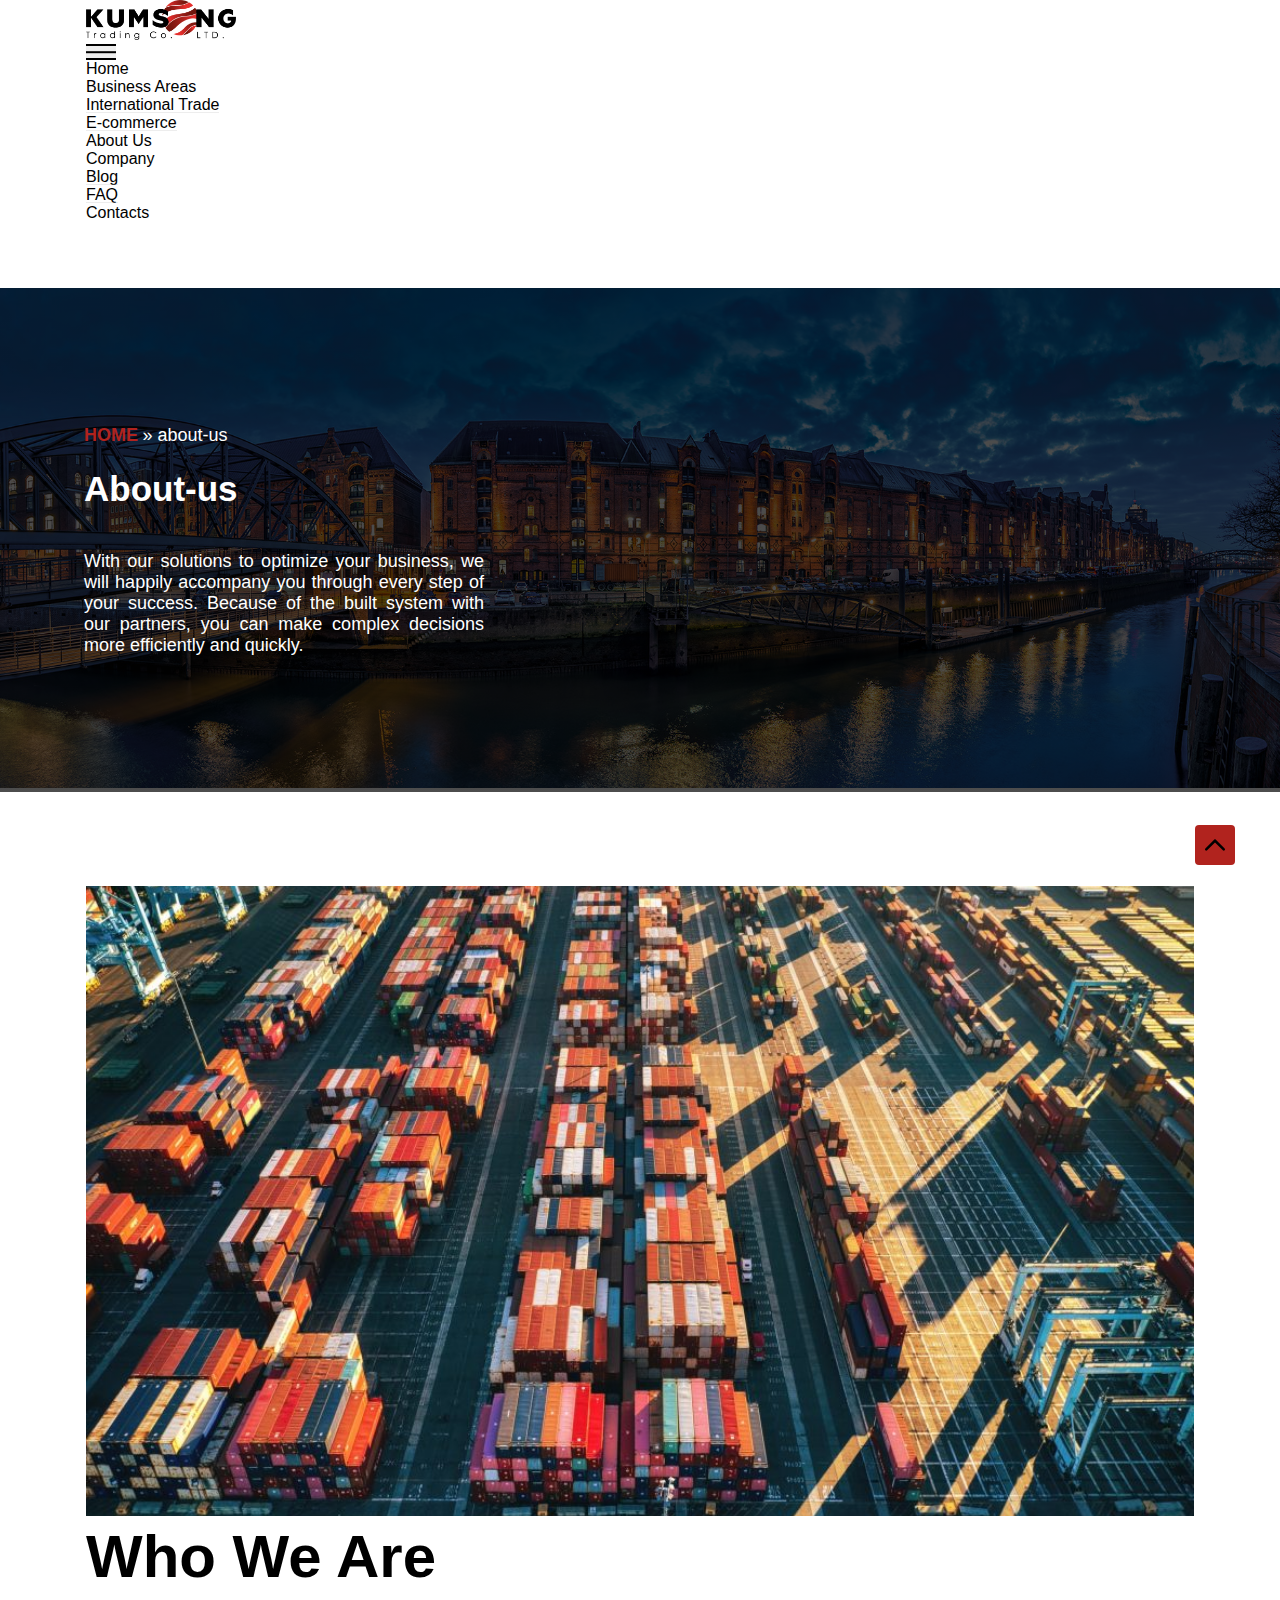
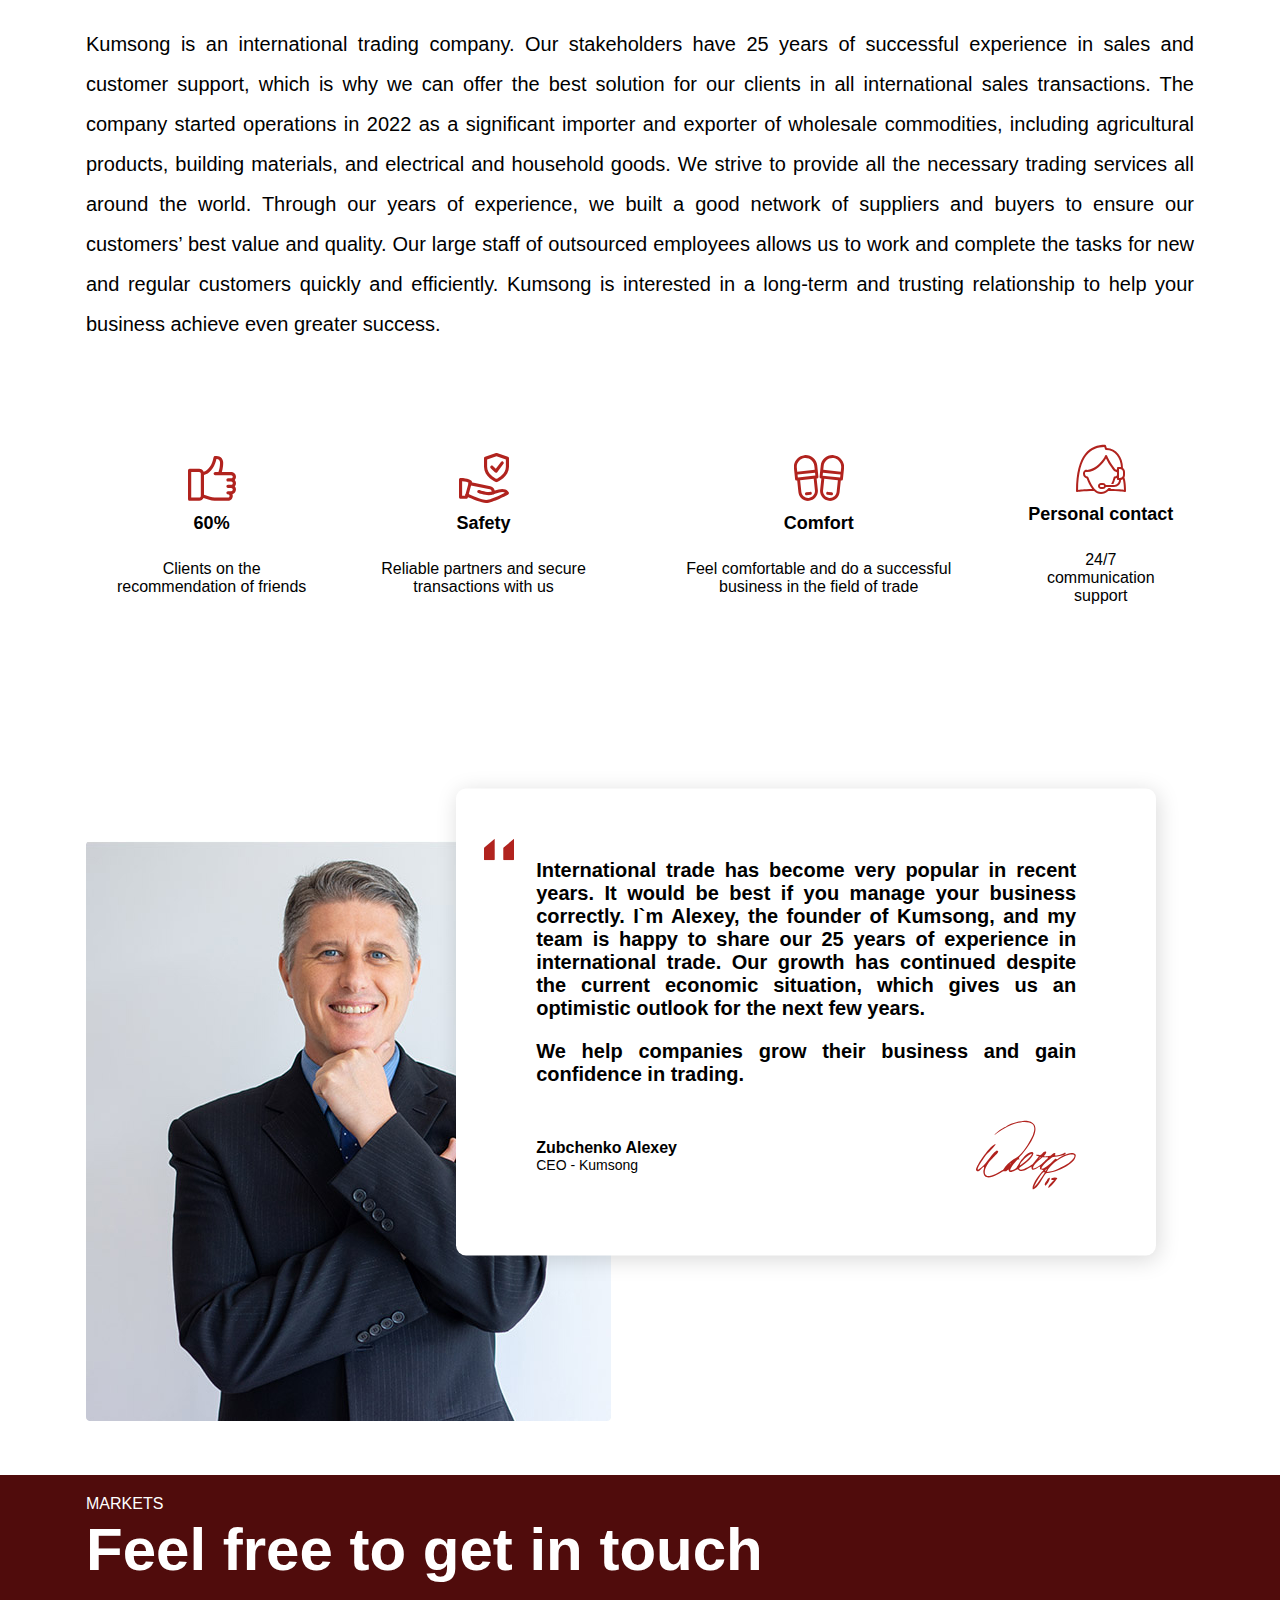
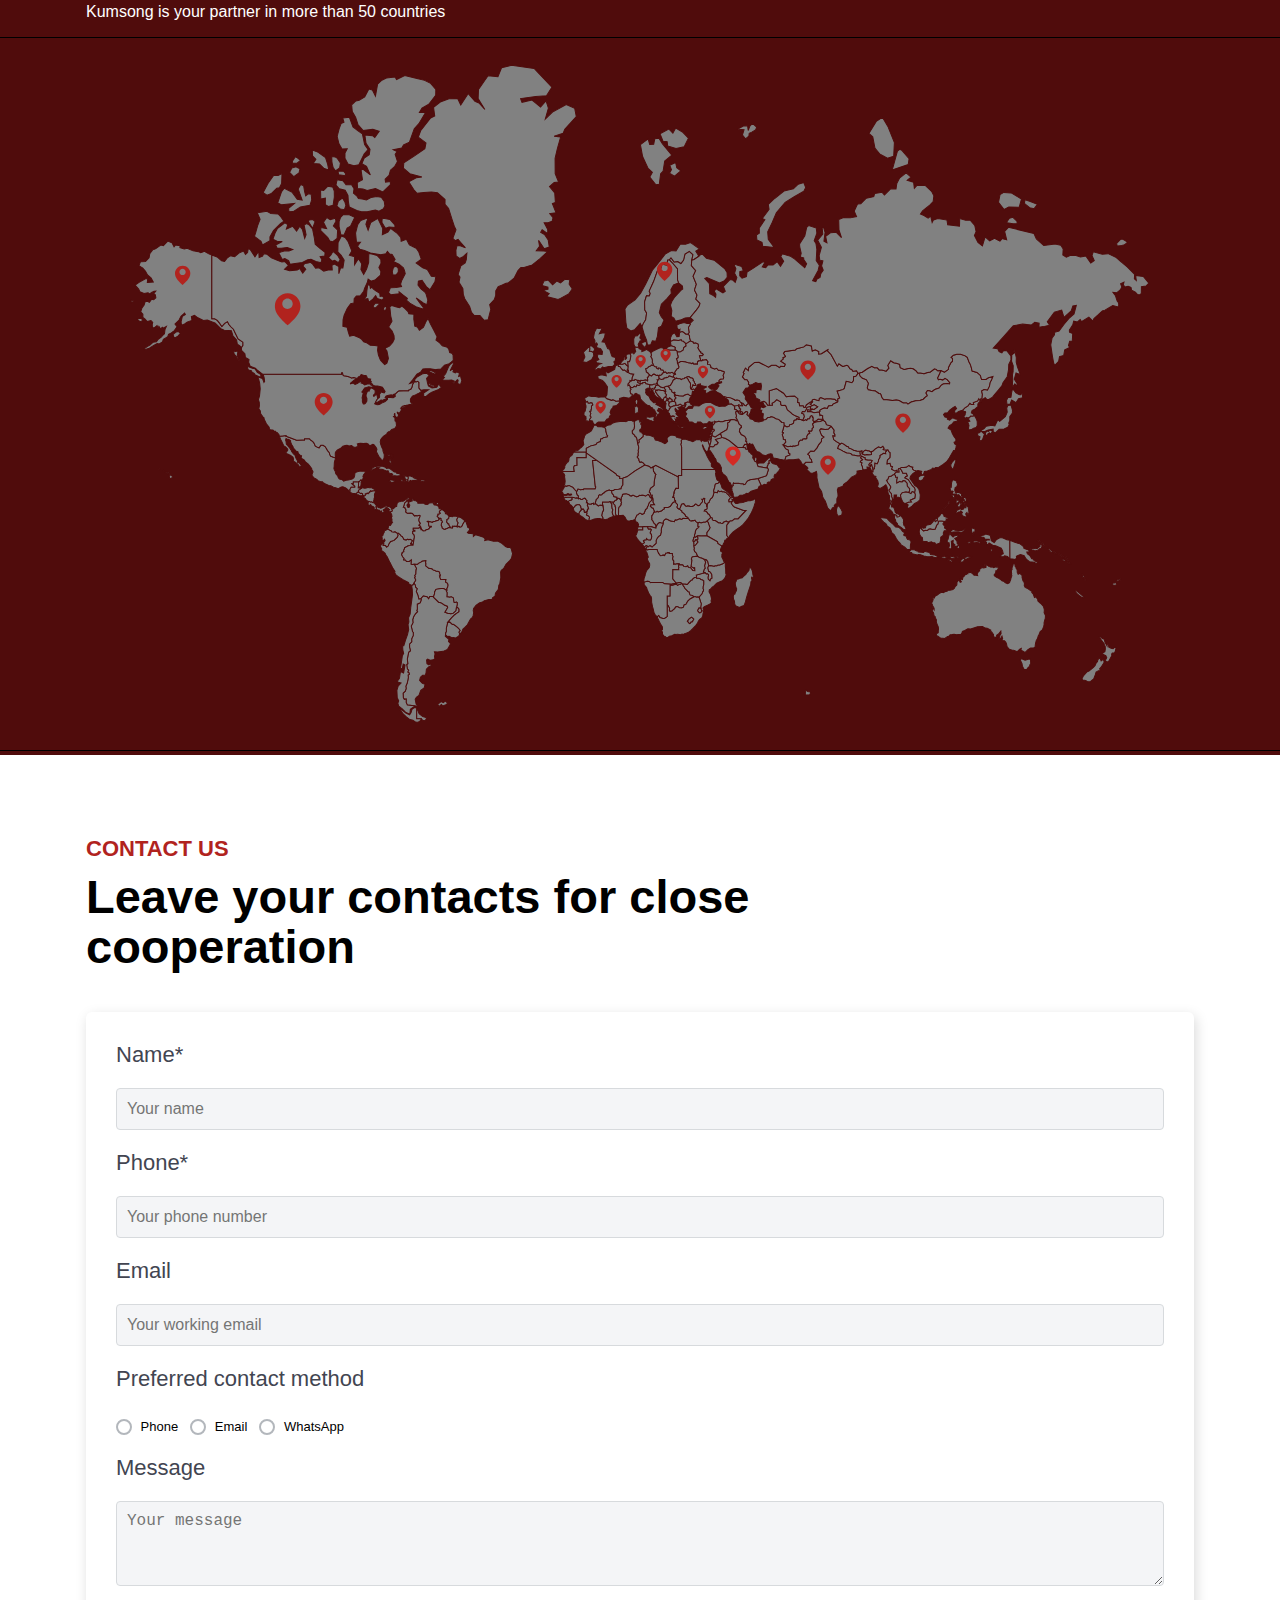
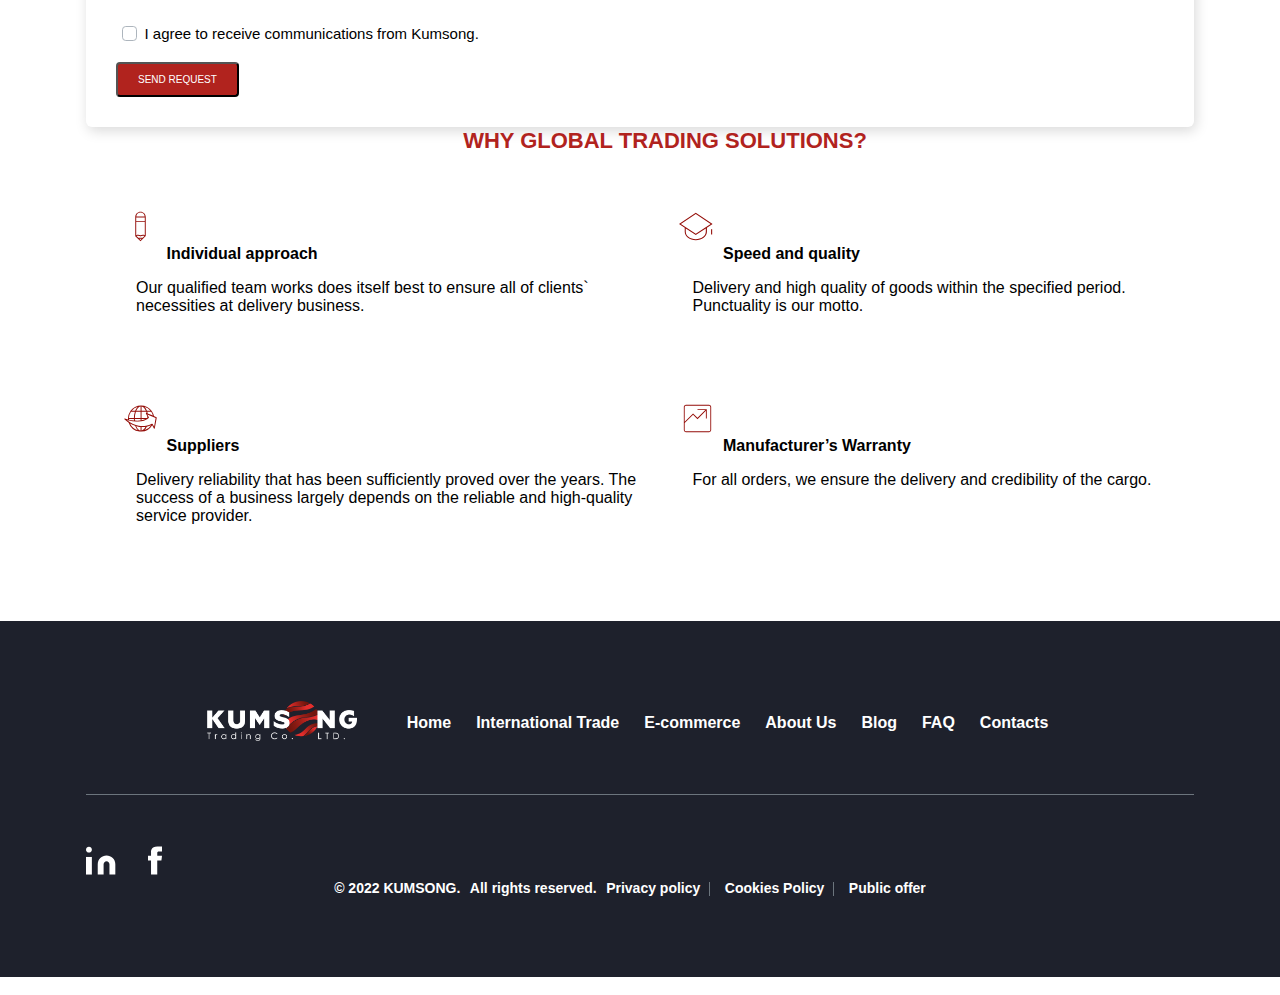
==== about-us.html @ fd1e048d "Add files via upload" ====
<!DOCTYPE html>
<html lang="en">

<head>
  <meta charset="UTF-8">
  <meta http-equiv="X-UA-Compatible" content="IE=edge">
  <meta name="viewport" content="width=device-width, initial-scale=1.0">
  <title>Document</title>

  <link rel="stylesheet" href="https://cdn.jsdelivr.net/npm/swiper@8/swiper-bundle.min.css" />
  <link href="https://cdn.jsdelivr.net/npm/bootstrap@5.0.2/dist/css/bootstrap.min.css" rel="stylesheet"
    integrity="sha384-EVSTQN3/azprG1Anm3QDgpJLIm9Nao0Yz1ztcQTwFspd3yD65VohhpuuCOmLASjC" crossorigin="anonymous">
  <link rel="stylesheet" href="assets/css/main.css">
</head>

<body>
  <header class="header">
    <nav class="navbar fixed-top navbar-expand-lg navbar-dark">
      <div class="container">
        <a class="navbar-brand" href="index.html">
          <img class="header-logo" src="assets/img/logo/header-logo.png" alt="logo">
        </a>
        <button class="navbar-toggler d-lg-none" type="button" data-bs-toggle="collapse"
          data-bs-target="#navbarNavDropdown" aria-controls="navbarNavDropdown" aria-expanded="false"
          aria-label="Toggle navigation">
          <span class="navbar-toggler-icon"></span>
        </button>
        <div class="collapse navbar-collapse" id="navbarNavDropdown">
          <ul class="navbar-nav">
            <li class="nav-item">
              <a class="nav-link active" aria-current="page" href="index.html">Home</a>
            </li>
            <li class="nav-item dropdown">
              <a class="nav-link dropdown-toggle" href="trading-solutions.html" id="navbarDropdownMenuLink"
                role="button" data-bs-toggle="dropdown" aria-expanded="false">
                Business Areas
              </a>
              <ul class="dropdown-menu" aria-labelledby="navbarDropdownMenuLink">
                <li><a class="dropdown-item" href="international-trade.html">International Trade</a></li>
                <li><a class="dropdown-item" href="ecommerce.html">E-commerce</a></li>
              </ul>
            </li>
            <li class="nav-item">
              <a class="nav-link" href="about-us.html">About Us</a>
            </li>
            <li class="nav-item dropdown">
              <a class="nav-link dropdown-toggle" href="#" id="navbarDropdownMenuLink" role="button"
                data-bs-toggle="dropdown" aria-expanded="false">
                Company
              </a>
              <ul class="dropdown-menu" aria-labelledby="navbarDropdownMenuLink">
                <!-- <li><a class="dropdown-item" href="№">Career</a></li> -->
                <!-- <li><a class="dropdown-item" href="#">Cases</a></li> -->
                <li><a class="dropdown-item" href="blog.html">Blog</a></li>
                <!-- <li><a class="dropdown-item" href="#">Reviews</a></li> -->
                <li><a class="dropdown-item" href="faq.html">FAQ</a></li>
              </ul>
            </li>
            <li class="nav-item">
              <a class="nav-link" href="contacts.html">Contacts</a>
            </li>
          </ul>
        </div>
      </div>
    </nav>

  </header>
  <main>
    <section id="top" class="main section">
      <div class="container">
        <div class="main-block-wrapper">
          <img class="main-block-wrapper__img aboutus-image
          " src="assets/img/about-us-page/main-large.jpg" alt="image">
        </div>
        <div class="main-block-info">
          <a class="main-block-info__link" href="assets/img/about-us-page/main-large.jpg">Home</a>
          <span class="main-block-info__text">
            » about-us</span>
          <h2 class="section-title">About-us</h2>
          <p class="description">With our solutions to optimize your business, we will happily accompany you through
            every step of your success.
            Because of the built system with our partners, you can make complex decisions more efficiently and quickly.
          </p>
        </div>
      </div>
    </section>
    <section class="info-about">
      <div class="container">
        <div class="row info-about-block d-lg-flex align-items-lg-center justify-content-lg-between">
          <div class="col-12 col-lg-6 info-about-block__wrapper">
            <img src="assets/img/about-us-page/venti-views-6p0JBES_65E-unsplash-1024x692.jpg" alt="image"
              class="info-about-block__wrapper-img">
          </div>
          <div class="col-12 col-lg-6 pt-5 pt-lg-0 info-about-block__text">
            <h3 class="section-title">Who We Are</h3>
            <p class="description">Kumsong is an international trading company. Our stakeholders have 25 years of
              successful experience in sales and customer support, which is why we can offer the best solution for our
              clients in all international sales transactions. The company started operations in 2022 as a significant
              importer and exporter of wholesale commodities, including agricultural products, building materials, and
              electrical and household goods. We strive to provide all the necessary trading services all around the
              world. Through our years of experience, we built a good network of suppliers and buyers to ensure our
              customers’ best value and quality.
              Our large staff of outsourced employees allows us to work and complete the tasks for new and regular
              customers quickly and efficiently. Kumsong is interested in a long-term and trusting relationship to help
              your business achieve even greater success.
            </p>
          </div>
        </div>
      </div>
    </section>
    <section class="aboutus-advantage">
      <div class="container">
        <div class="row aboutus-advantage-block">
          <div class="col-12 col-md-3 aboutus-advantage-block__wrapper">
            <svg class="icon-advantage">
              <use xlink:href="#Vector4"></use>
            </svg>
            <span class="title">60%</span>
            <p class="text">
              Clients on the recommendation of friends
            </p>
          </div>
          <div class="col-12 col-md-3 aboutus-advantage-block__wrapper">
            <svg class="icon-advantage">
              <use xlink:href="#ic-hand"></use>
            </svg>
            <span class="title">Safety</span>
            <p class="text">
              Reliable partners and secure transactions with us
            </p>
          </div>
          <div class="col-12 col-md-3 aboutus-advantage-block__wrapper">
            <svg class="icon-advantage">
              <use xlink:href="#Group"></use>
            </svg>
            <span class="title">Comfort</span>
            <p class="text">
              Feel comfortable and do a successful business in the field of trade
            </p>
          </div>
          <div class="col-12 col-md-3 aboutus-advantage-block__wrapper">
            <svg class="icon-advantage">
              <use xlink:href="#Vector5"></use>
            </svg>
            <span class="title">Personal contact</span>
            <p class="text">
              24/7 communication support
            </p>
          </div>
        </div>
      </div>
    </section>
    <section class="aboutus-portfolio">
      <div class="container">
        <div class="row">
          <div class="col-12">
            <div class="portfolio-block">
              <div class="portfolio-block__wrapper">
                <img class="portfolio-block__wrapper-img" src="assets/img/about-us-page/image.jpg" alt="">
              </div>
              <div class="portfolio-block__info">
                <svg class="icon-quote">
                  <use xlink:href="#braces"></use>
                </svg>
                <p class="text">International trade has become very popular in recent years. It would be best if you
                  manage your business correctly. I`m Alexey, the founder of Kumsong, and my team is happy to share our
                  25 years of experience in international trade.
                  Our growth has continued despite the current economic situation, which gives us an optimistic outlook
                  for the next few years.
                </p>
                <p class="text pt-2">We help companies grow their business and gain confidence in trading.</p>
                <div class="portfolio-block__info-intro">
                  <div class="intro-block">
                    <span class="text-name pt-4">Zubchenko Alexey</span>
                    <span class="text-post pt-2">CEO - Kumsong</span>
                  </div>
                  <svg class="icon-signature">
                    <use xlink:href="#signature"></use>
                  </svg>
                </div>
              </div>
            </div>
          </div>
        </div>
      </div>
    </section>
    <section class="map">
      <div class="container">
        <div class="row">
          <div class="col-12 map-block">
            <span class="text">MARKETS</span>
            <h2 class="section-title">Feel free to get in touch</h2>
            <p class="description">
              Kumsong is your partner in more than 50 countries
            </p>
          </div>
        </div>
      </div>
      <div class="map-wrapper-block">
        <svg version="1.1" xmlns="http://www.w3.org/2000/svg" xmlns:xlink="http://www.w3.org/1999/xlink" width="1536"
          height="714" xml:space="preserve">
          <desc>JavaScript chart by amCharts 3.21.15</desc>
          <desc>This map was created using Pixel Map Generator by amCharts and is licensed under the Creative Commons
            Attribution 4.0 International License. You may use this map the way you see fit as long as proper
            attribution
            to the name of amCharts is given in the form of link to http://pixelmap.amcharts.com/ To view a copy of this
            license, visit http://creativecommons.org/licenses/by/4.0/ If you would like to use this map without any
            attribution, you can acquire a commercial license for the JavaScript Maps - a tool that was used to produce
            this map. To do so, visit amCharts Online Store: http://www.amcharts.com/online-store/</desc>
          <g>
            <path cs="100,100" d="M0.5,0.5 L1535.5,0.5 L1535.5,713.5 L0.5,713.5 Z" fill="#500c0c" stroke="#000000"
              fill-opacity="1" stroke-width="1" stroke-opacity="1" class="amcharts-bg"></path>
          </g>
          <g>
            <g transform="translate(259.16228035453815,260.45679113703125) scale(0.92019)">
              <g transform="translate(0,0) scale(1.0968803235120046)">
                <path cs="100,100"
                  d="M795.464,450.767L796.574,449.721L798.96,448.189L798.834,449.567L798.67,451.352L797.33,451.263L796.741,452.214z"
                  transform="translate(0,-230)" stroke-width="0.9907480922429611" fill="#818181" fill-opacity="1"
                  stroke="#500c0c" stroke-opacity="1" class="amcharts-map-area amcharts-map-area-BN" role="menuitem"
                  aria-label="Brunei Darussalam  " countryId="BN"></path>
                <path cs="100,100"
                  d="M299.041,526.346L295.843,526.222L294.75,528.647L293.101,526.469L289.432,525.737L287.096,528.459L285.073,528.874L283.975,524.724L282.468,521.376L283.351,518.508L281.88,517.258L281.506,515.136L280.132,513.144L281.9,509.998L280.694,507.561L281.337,506.589L280.835,505.519L281.931,504.079L281.985,501.636L282.124,499.624L282.726,498.657L280.302,494.077L282.387,494.317L283.831,494.255L284.456,493.397L286.908,492.249L288.385,491.186L292.054,490.708L291.755,492.828L292.1,493.918L291.875,495.822L294.919,498.374L298.059,498.845L299.163,499.912L301.058,500.479L302.218,501.311L303.982,501.282L305.611,502.132L305.734,503.793L306.281,504.633L306.317,505.876L305.5,505.924L306.578,509.294L311.953,509.414L311.542,511.093L311.842,512.244L313.374,513.063L314.036,514.884L313.538,517.2L312.77,518.493L313.04,520.18L312.163,520.793L312.115,519.879L309.503,518.365L306.899,518.324L302.013,519.184L300.668,521.795L300.598,523.399L299.493,526.99z"
                  transform="translate(0,-230)" stroke-width="0.9907480922429611" fill="#818181" fill-opacity="1"
                  stroke="#500c0c" stroke-opacity="1" class="amcharts-map-area amcharts-map-area-BO" role="menuitem"
                  aria-label="Bolivia  " countryId="BO"></path>
                <path cs="100,100"
                  d="M303.657,633.134L307.022,630.436L309.405,631.556L311.087,629.767L313.331,631.78L312.489,633.36L308.704,634.725L307.442,633.134L305.059,635.182z"
                  transform="translate(0,-230)" stroke-width="0.9907480922429611" fill="#818181" fill-opacity="1"
                  stroke="#500c0c" stroke-opacity="1" class="amcharts-map-area amcharts-map-area-FK" role="menuitem"
                  aria-label="Falkland Islands  " countryId="FK"></path>
                <path cs="100,100"
                  d="M327.893,456.407l-1.075,1.059l-1.342,0.199l-0.382,-0.785l-0.627,-0.117l-0.868,0.756l-1.225,-0.575l0.711,-1.19l0.244,-1.27l0.484,-1.195l-1.088,-1.647l-0.222,-1.912l1.459,-2.405l0.952,0.308l2.065,0.662l2.968,2.36l0.464,1.144l-1.659,2.554L327.893,456.407z"
                  transform="translate(0,-230)" stroke-width="0.9907480922429611" fill="#818181" fill-opacity="1"
                  stroke="#500c0c" stroke-opacity="1" class="amcharts-map-area amcharts-map-area-GF" role="menuitem"
                  aria-label="French Guiana  " countryId="GF"></path>
                <path cs="100,100"
                  d="M501.87,460.572L501.345,460.152L502.308,457.022L506.871,457.086L506.895,460.439L502.815,460.411z"
                  transform="translate(0,-230)" stroke-width="0.9907480922429611" fill="#818181" fill-opacity="1"
                  stroke="#500c0c" stroke-opacity="1" class="amcharts-map-area amcharts-map-area-GQ" role="menuitem"
                  aria-label="Equatorial Guinea  " countryId="GQ"></path>
                <path cs="100,100"
                  d="M307.7,439.998L309.541,441.033L311.275,442.864L311.354,444.31L312.411,444.376L313.913,445.744L315.02,446.719L314.572,449.236L312.87,449.966L313.021,450.625L312.504,452.066L313.747,454.093L314.645,454.096L315.013,455.67L316.725,458.094L316.042,458.194L314.492,457.957L313.58,458.698L312.312,459.187L311.425,459.308L311.115,459.853L309.739,459.715L308.014,458.408L307.811,457.118L307.093,455.708L307.54,453.334L308.317,452.351L307.674,451.053L306.71,450.63L307.075,449.402L306.423,448.758L304.965,448.882L303.067,446.758L303.827,445.987L303.771,444.693L305.497,444.243L306.193,443.717L305.233,442.675L305.478,441.65z"
                  transform="translate(0,-230)" stroke-width="0.9907480922429611" fill="#818181" fill-opacity="1"
                  stroke="#500c0c" stroke-opacity="1" class="amcharts-map-area amcharts-map-area-GY" role="menuitem"
                  aria-label="Guyana  " countryId="GY"></path>
                <path cs="100,100"
                  d="M230.43,426.904L229.946,426.009L229.094,425.76L229.289,424.612L228.908,424.301L228.331,424.097L227.101,424.438L226.997,424.052L226.15,423.591L225.546,423.018L224.719,422.776L225.302,422.045L225.079,421.479L225.276,420.925L226.605,420.117L227.883,419.014L228.174,419.127L228.789,418.618L229.591,418.577L229.852,418.813L230.287,418.669L231.589,418.93L232.885,418.854L233.787,418.534L234.116,418.209L235.01,418.359L235.681,418.557L236.414,418.489L236.971,418.237L238.252,418.639L238.697,418.703L239.553,419.244L240.363,419.893L241.382,420.335L242.121,421.129L241.159,421.07L240.771,421.463L239.797,421.839L239.089,421.841L238.47,422.208L237.908,422.077L237.43,421.637L237.137,421.721L236.777,422.409L236.508,422.384L236.462,422.977L235.483,423.768L234.967,424.109L234.679,424.465L233.852,423.885L233.247,424.651L232.662,424.631L232.004,424.698L232.064,426.107L231.653,426.133L231.302,426.787z"
                  transform="translate(0,-230)" stroke-width="0.9907480922429611" fill="#818181" fill-opacity="1"
                  stroke="#500c0c" stroke-opacity="1" class="amcharts-map-area amcharts-map-area-HN" role="menuitem"
                  aria-label="Honduras  " countryId="HN"></path>
                <path cs="100,100"
                  d="M609.767,375.756L610.352,377.174L610.101,377.905L611.004,380.309L609.021,380.391L608.323,378.875L605.825,378.567L607.882,375.487z"
                  transform="translate(0,-230)" stroke-width="0.9907480922429611" fill="#818181" fill-opacity="1"
                  stroke="#500c0c" stroke-opacity="1" class="amcharts-map-area amcharts-map-area-KW" role="menuitem"
                  aria-label="Kuwait  " countryId="KW"></path>
                <path cs="100,100"
                  d="M575.69,364.934L574.938,364.978L574.68,365.562L573.741,365.556L574.74,362.83L576.134,360.451L576.187,360.332L577.448,360.505L577.907,361.832L576.378,363.101z"
                  transform="translate(0,-230)" stroke-width="0.9907480922429611" fill="#818181" fill-opacity="1"
                  stroke="#500c0c" stroke-opacity="1" class="amcharts-map-area amcharts-map-area-LB" role="menuitem"
                  aria-label="Lebanon  " countryId="LB"></path>
                <path cs="100,100"
                  d="M960.377,588.627l0.636,1.531l1.994,-1.503l0.811,1.567l0.003,1.571l-1.043,1.741l-1.833,2.797l-1.435,1.541l1.034,1.856l-2.163,0.048l-2.399,1.465l-0.751,2.568l-1.594,4.027l-2.201,1.802l-1.399,1.159l-2.583,-0.086l-1.815,-1.338l-3.048,-0.284l-0.47,-1.479l1.507,-2.957l3.525,-3.875l1.81,-0.731l2.015,-1.472l2.403,-2.01l1.683,-1.975l1.247,-2.808l1.063,-0.946l0.416,-2.074l1.967,-1.703L960.377,588.627zM964.839,571.614l2.032,3.665l0.059,-2.383l1.266,0.949l0.419,2.651l2.257,1.15l1.895,0.283l1.603,-1.347l1.421,0.407l-0.68,3.151l-0.854,2.093l-2.141,-0.074l-0.749,1.097l0.261,1.561l-0.412,0.678l-1.06,1.974l-1.39,2.532l-2.167,1.487l-0.481,-0.979l-1.169,-0.536l1.617,-3.039l-0.918,-2.012l-3.018,-1.452l0.079,-1.308l2.026,-1.253l0.473,-2.744l-0.13,-2.282l-1.136,-2.344l0.075,-0.613l-1.34,-1.43l-2.206,-3.041l-1.173,-2.409l1.04,-0.266l1.526,1.887l2.182,0.885L964.839,571.614z"
                  transform="translate(0,-230)" stroke-width="0.9907480922429611" fill="#818181" fill-opacity="1"
                  stroke="#500c0c" stroke-opacity="1" class="amcharts-map-area amcharts-map-area-NZ" role="menuitem"
                  aria-label="New Zealand  " countryId="NZ"></path>
                <path cs="100,100"
                  d="M280.132,513.144L279.38,514.645L277.938,515.394L275.127,513.711L274.884,512.512L269.325,509.588L264.297,506.42L262.134,504.643L260.973,502.268L261.433,501.441L259.059,497.691L256.294,492.449L253.645,486.827L252.499,485.545L251.616,483.476L249.438,481.645L247.44,480.51L248.348,479.26L246.989,476.593L247.861,474.636L250.097,472.874L250.429,474.035L249.629,474.7L249.705,475.724L250.864,475.501L251.996,475.803L253.173,477.214L254.758,476.064L255.289,474.181L257.007,471.753L260.378,470.653L263.436,467.735L264.309,465.924L263.917,463.809L264.665,463.544L266.53,464.864L267.425,466.178L268.723,466.896L270.375,469.817L272.462,470.167L274.007,469.43L275.02,469.912L276.703,469.672L278.85,470.978L277.041,473.817L277.878,473.883L279.282,475.367L276.755,475.236L276.379,475.656L274.081,476.194L270.875,478.096L270.671,479.402L269.956,480.376L270.235,481.892L268.541,482.702L268.543,483.887L267.804,484.401L268.971,486.934L270.529,488.648L269.936,489.86L271.797,490.024L272.857,491.532L275.332,491.605L277.632,489.939L277.445,494.239L278.72,494.565L280.302,494.077L282.726,498.657L282.124,499.624L281.985,501.636L281.931,504.079L280.835,505.519L281.337,506.589L280.694,507.561L281.9,509.998z"
                  transform="translate(0,-230)" stroke-width="0.9907480922429611" fill="#818181" fill-opacity="1"
                  stroke="#500c0c" stroke-opacity="1" class="amcharts-map-area amcharts-map-area-PE" role="menuitem"
                  aria-label="Peru  " countryId="PE"></path>
                <path cs="100,100"
                  d="M289.407,410.886L290.84,411.145L291.346,411.729L290.627,412.468L288.517,412.45L286.878,412.554L286.715,411.298L287.112,410.869z"
                  transform="translate(0,-230)" stroke-width="0.9907480922429611" fill="#818181" fill-opacity="1"
                  stroke="#500c0c" stroke-opacity="1" class="amcharts-map-area amcharts-map-area-PR" role="menuitem"
                  aria-label="Puerto Rico  " countryId="PR"></path>
                <path cs="100,100"
                  d="M574.918,367.868L574.917,369.882L574.502,370.844L573.184,371.287L573.305,370.426L574.021,369.975L573.317,369.606L573.903,367.41z"
                  transform="translate(0,-230)" stroke-width="0.9907480922429611" fill="#818181" fill-opacity="1"
                  stroke="#500c0c" stroke-opacity="1" class="amcharts-map-area amcharts-map-area-PS" role="menuitem"
                  aria-label="Palestinian Territories  " countryId="PS"></path>
                <path cs="100,100"
                  d="M556.504,547.746L557.477,548.709L556.616,550.268L556.14,551.318L554.577,551.822L554.062,552.855L553.058,553.178L550.955,550.693L552.45,548.662L553.969,547.414L555.28,546.765z"
                  transform="translate(0,-230)" stroke-width="0.9907480922429611" fill="#818181" fill-opacity="1"
                  stroke="#500c0c" stroke-opacity="1" class="amcharts-map-area amcharts-map-area-LS" role="menuitem"
                  aria-label="Lesotho  " countryId="LS"></path>
                <path cs="100,100"
                  d="M511.916,457.069L511.566,456.917L509.907,457.276L508.203,456.903L506.871,457.086L502.308,457.022L502.717,454.821L501.622,452.977L500.342,452.503L499.772,451.252L499.054,450.852L499.086,450.079L499.808,448.1L501.142,445.398L501.953,445.373L503.623,443.731L504.686,443.685L506.26,444.838L508.187,443.893L508.449,442.726L509.079,441.594L509.513,440.17L511.012,439.01L511.578,437.035L512.173,436.406L512.568,434.936L513.31,433.128L515.671,430.931L515.82,429.985L516.125,429.471L515.015,428.335L515.105,427.426L515.897,427.262L517.012,429.09L517.199,430.979L517.097,432.865L518.623,435.44L517.057,435.412L516.266,435.614L514.988,435.33L514.378,436.664L516.034,438.311L517.255,438.789L517.649,439.955L518.534,441.895L518.094,442.656L516.684,445.499L516.011,446.008L515.795,448.178L516.074,449.356L515.848,450.189L517.173,451.648L517.412,452.65L518.447,454.091L519.729,454.988L519.855,456.26L520.15,457.068L519.949,458.573L517.721,457.914L515.454,457.179z"
                  transform="translate(0,-230)" stroke-width="0.9907480922429611" fill="#818181" fill-opacity="1"
                  stroke="#500c0c" stroke-opacity="1" class="amcharts-map-area amcharts-map-area-CM" role="menuitem"
                  aria-label="Cameroon  " countryId="CM" cursor="pointer"></path>
                <path cs="100,100"
                  d="M242.629,440.397L241.107,439.773L240.539,439.182L240.861,438.692L240.759,438.069L239.982,437.394L238.879,436.839L237.914,436.477L237.729,435.65L236.994,435.145L237.174,435.967L236.614,436.642L235.974,435.858L235.073,435.579L234.689,435.008L234.706,434.146L235.077,433.254L234.285,432.854L234.928,432.306L235.35,431.94L237.197,432.692L237.842,432.322L238.731,432.559L239.196,433.143L240.023,433.332L240.695,432.73L241.405,434.271L242.489,435.41L243.806,436.616L242.721,436.869L242.737,438.005L243.321,438.424L242.901,438.758L243.011,439.268L242.777,439.839z"
                  transform="translate(0,-230)" stroke-width="0.9907480922429611" fill="#818181" fill-opacity="1"
                  stroke="#500c0c" stroke-opacity="1" class="amcharts-map-area amcharts-map-area-CR" role="menuitem"
                  aria-label="Costa Rica  " countryId="CR"></path>
                <path cs="100,100"
                  d="M570.306,358.286L572.2,356.827L569.651,357.851L567.631,357.804L567.226,358.629L567.028,358.647L565.696,358.773L566.351,360.14L567.724,360.58L570.598,359.2L570.51,358.926z"
                  transform="translate(0,-230)" stroke-width="0.9907480922429611" fill="#818181" fill-opacity="1"
                  stroke="#500c0c" stroke-opacity="1" class="amcharts-map-area amcharts-map-area-CY" role="menuitem"
                  aria-label="Cyprus  " countryId="CY" cursor="pointer"></path>
                <path cs="100,100"
                  d="M565.177,540.737L564.606,542.126L562.965,542.465L561.292,540.768L561.266,539.69L562.031,538.523L562.296,537.621L563.106,537.4L564.521,537.967L564.937,539.359z"
                  transform="translate(0,-230)" stroke-width="0.9907480922429611" fill="#818181" fill-opacity="1"
                  stroke="#500c0c" stroke-opacity="1" class="amcharts-map-area amcharts-map-area-SZ" role="menuitem"
                  aria-label="Swaziland  " countryId="SZ"></path>
                <path cs="100,100"
                  d="M816.7,393.266L815.012,398.145L813.81,400.618L812.332,398.072L812.013,395.823L813.663,392.825L815.907,390.497L817.187,391.415z"
                  transform="translate(0,-230)" stroke-width="0.9907480922429611" fill="#818181" fill-opacity="1"
                  stroke="#500c0c" stroke-opacity="1" class="amcharts-map-area amcharts-map-area-TW" role="menuitem"
                  aria-label="Taiwan  " countryId="TW" cursor="pointer"></path>
                <path cs="100,100"
                  d="M229.094,425.76L228.783,426.434L227.159,426.391L226.149,426.117L224.99,425.548L223.432,425.37L222.638,424.754L222.725,424.334L223.686,423.609L224.212,423.292L224.063,422.953L224.719,422.776L225.546,423.018L226.15,423.591L226.997,424.052L227.101,424.438L228.331,424.097L228.908,424.301L229.289,424.612z"
                  transform="translate(0,-230)" stroke-width="0.9907480922429611" fill="#818181" fill-opacity="1"
                  stroke="#500c0c" stroke-opacity="1" class="amcharts-map-area amcharts-map-area-SV" role="menuitem"
                  aria-label="El Salvador  " countryId="SV"></path>
                <path cs="100,100"
                  d="M533.467,333.918L533.341,334.688L532.985,334.657L532.796,333.293L532.125,332.907L531.528,331.891L532.052,331.039L532.723,330.765L533.111,329.495L533.614,329.283L534.012,329.824L534.536,330.062L534.903,330.669L535.364,330.849L535.909,331.554L536.307,331.533L535.993,332.457L535.657,332.907L535.75,333.19L535.123,333.335z"
                  transform="translate(0,-230)" stroke-width="0.9907480922429611" fill="#818181" fill-opacity="1"
                  stroke="#500c0c" stroke-opacity="1" class="amcharts-map-area amcharts-map-area-XK" role="menuitem"
                  aria-label="Kosovo  " countryId="XK" cursor="pointer"></path>
                <path cs="100,100"
                  d="M557.518,475.931L557.34,472.564L556.635,471.296L558.337,471.515L559.196,469.928L560.686,470.11L560.848,471.208L561.452,471.84L561.478,472.747L560.786,473.331L559.695,474.786L558.677,475.798z"
                  transform="translate(0,-230)" stroke-width="0.9907480922429611" fill="#818181" fill-opacity="1"
                  stroke="#500c0c" stroke-opacity="1" class="amcharts-map-area amcharts-map-area-BI" role="menuitem"
                  aria-label="Burundi  " countryId="BI"></path>
                <path cs="100,100"
                  d="M597.453,337.502L601.349,336.923L601.93,337.897L602.998,338.537L602.434,339.461L603.927,340.719L603.137,341.881L604.327,342.869L605.586,343.462L605.648,345.958L604.633,346.064L603.488,343.984L603.501,343.427L602.262,343.435L601.432,342.462L600.849,342.561L599.744,341.498L597.659,340.59L597.929,338.803z"
                  transform="translate(0,-230)" stroke-width="0.9907480922429611" fill="#818181" fill-opacity="1"
                  stroke="#500c0c" stroke-opacity="1" class="amcharts-map-area amcharts-map-area-AM" role="menuitem"
                  aria-label="Armenia  " countryId="AM" cursor="pointer"></path>
                <path cs="100,100"
                  d="M528.049,318.934L528.73,320.484L529.621,321.618L528.542,323.106L527.273,322.232L525.335,322.287L522.924,321.629L521.614,321.717L521.007,322.539L520,321.629L519.414,323.27L520.787,325.104L521.395,326.313L522.684,327.76L523.752,328.613L524.811,330.215L527.292,331.658L526.984,332.303L524.348,330.896L522.722,329.521L520.158,328.379L517.8,325.526L518.366,325.234L517.087,323.586L517.035,322.254L515.232,321.629L514.373,323.335L513.545,322.013L513.608,320.633L513.708,320.569L515.662,320.705L516.175,320.031L517.129,320.683L518.229,320.76L518.219,319.644L519.193,319.234L519.466,317.607L521.698,316.531L522.589,317.031L524.685,318.762L527.001,319.533z"
                  transform="translate(0,-230)" stroke-width="0.9907480922429611" fill="#818181" fill-opacity="1"
                  stroke="#500c0c" stroke-opacity="1" class="amcharts-map-area amcharts-map-area-HR" role="menuitem"
                  aria-label="Croatia  " countryId="HR"></path>
                <path cs="100,100"
                  d="M640.291,403.185l-1.047,2.042l-1.271,-0.156l-0.583,0.708l-0.45,1.504l0.345,1.975l-0.265,0.362l-1.29,-0.01l-1.751,1.1l-0.273,1.43l-0.642,0.618l-1.744,-0.023l-1.098,0.737l0.014,1.18l-1.356,0.81l-1.547,-0.275l-1.875,0.982l-1.296,0.165l-0.915,-2.036l-2.192,-4.841l8.411,-2.957l1.869,-5.972l-1.285,-2.135l0.073,-1.219l0.817,-1.256l0.008,-1.245l1.269,-0.601l-0.496,-0.425l0.229,-1.997l1.433,-0.012l1.257,2.095l1.565,1.108l2.057,0.398l1.66,0.555l1.266,1.74l0.756,1.005l1.004,0.382l-0.006,0.673l-1.021,1.792l-0.448,0.841L640.291,403.185zM633.366,388.64l-0.365,0.562l-0.534,-1.057l0.817,-1.059l0.347,0.271L633.366,388.64z"
                  transform="translate(0,-230)" stroke-width="0.9907480922429611" fill="#818181" fill-opacity="1"
                  stroke="#500c0c" stroke-opacity="1" class="amcharts-map-area amcharts-map-area-OM" role="menuitem"
                  aria-label="Oman  " countryId="OM" cursor="pointer"></path>
                <path cs="100,100"
                  d="M561.707,453.605L561.537,456.867L562.661,457.244L561.759,458.233L560.682,458.974L559.61,460.426L559.021,461.721L558.862,463.957L558.213,465.021L558.189,467.121L557.383,467.898L557.279,469.556L556.894,469.771L556.635,471.296L557.34,472.564L557.518,475.931L558.022,478.503L557.742,479.958L558.303,481.584L559.929,483.154L561.443,486.696L560.339,486.41L556.573,486.885L555.821,487.222L555.022,489.021L555.65,490.267L555.152,493.618L554.805,496.469L555.562,496.976L557.522,498.084L558.292,497.566L558.526,500.646L556.38,500.622L555.229,499.049L554.196,497.833L552.047,497.435L551.418,495.943L549.704,496.841L547.458,496.444L546.521,495.153L544.741,494.891L543.427,494.96L543.267,494.077L542.299,494.006L541.022,493.839L539.286,494.264L538.067,494.194L537.373,494.454L537.523,491.083L536.588,490.034L536.382,488.299L536.795,486.601L536.227,485.515L536.175,483.747L532.773,483.771L533.018,482.76L531.587,482.771L531.436,483.257L529.697,483.366L528.993,485.003L528.573,485.707L527.024,485.31L526.099,485.705L524.245,485.933L523.171,484.462L522.526,483.554L521.722,481.872L521.03,479.784L512.756,479.747L511.773,480.083L510.96,480.031L509.803,480.407L509.411,479.539L510.124,479.243L510.211,478.023L510.67,477.304L511.69,476.717L512.427,477.001L513.386,475.932L514.913,475.959L515.093,476.75L516.141,477.245L517.79,475.494L519.424,474.13L520.132,473.237L520.038,470.942L521.256,468.234L522.541,466.799L524.387,465.457L524.709,464.568L524.779,463.547L525.236,462.581L525.089,461.002L525.438,458.533L525.987,456.794L526.826,455.304L526.993,453.619L527.245,451.672L528.336,450.254L529.838,449.354L532.145,450.304L533.931,451.334L535.982,451.609L538.074,452.154L538.912,450.467L539.297,450.252L540.575,450.533L543.696,449.138L544.803,449.729L545.71,449.645L546.131,448.965L547.173,448.726L549.282,449.02L551.081,449.084L552.006,448.788L553.705,451.095L554.964,451.434L555.714,450.965L557.011,451.148L558.572,450.558L559.238,451.75z"
                  transform="translate(0,-230)" stroke-width="0.9907480922429611" fill="#818181" fill-opacity="1"
                  stroke="#500c0c" stroke-opacity="1" class="amcharts-map-area amcharts-map-area-CD" role="menuitem"
                  aria-label="Democratic Republic of Congo  " countryId="CD" cursor="pointer"></path>
                <path cs="100,100"
                  d="M829.595,439.864l0.285,1.869l0.165,1.576l-0.955,2.566l-1.024,-2.859l-1.311,1.424l0.896,2.065l-0.804,1.312l-3.3,-1.625l-0.788,-2.029l0.855,-1.334l-1.776,-1.329l-0.881,1.165l-1.319,-0.108l-2.075,1.566l-0.464,-0.822l1.101,-2.368l1.766,-0.792l1.529,-1.062l0.991,1.275l2.132,-0.771l0.457,-1.257l1.982,-0.075l-0.167,-2.184l2.273,1.34l0.235,1.42L829.595,439.864zM822.882,434.601l-1.008,0.93l-0.878,1.785l-0.881,0.835l-1.727,-1.952l0.577,-0.757l0.704,-0.792l0.31,-1.759l1.546,-0.167l-0.451,1.908l2.075,-2.737L822.882,434.601zM807.522,437.322l-3.73,2.675l1.375,-1.971l2.025,-1.743l1.684,-1.957l1.47,-2.818l0.499,2.314l-1.851,1.559L807.522,437.322zM816.996,430.022l1.684,0.881l1.784,-0.004l-0.055,1.187l-1.298,1.205l-1.781,0.851l-0.099,-1.317l0.199,-1.448L816.996,430.022zM827.144,429.25l0.788,3.175l-2.164,-0.753l0.059,0.953l0.687,1.749l-1.334,0.634l-0.116,-1.992l-0.845,-0.147l-0.438,-1.719l1.649,0.227l-0.036,-1.077l-1.714,-2.176l2.692,0.063L827.144,429.25zM815.998,426.661l-0.744,2.467l-1.2,-1.423l-1.432,-2.179l2.402,0.105L815.998,426.661zM815.42,410.918l1.729,0.838l0.864,-0.764l0.255,0.746l-0.456,1.215l0.957,2.094l-0.738,2.417l-1.653,0.961l-0.441,2.332l0.627,2.294l1.486,0.317l1.24,-0.34l3.502,1.592l-0.267,1.56l0.915,0.687l-0.292,1.316l-2.185,-1.402l-1.036,-1.504l-0.722,1.051l-1.785,-1.715l-2.547,0.424l-1.396,-0.634l0.143,-1.187l0.876,-0.732l-0.837,-0.666l-0.362,1.038l-1.384,-1.655l-0.42,-1.257l-0.104,-2.774l1.129,0.955l0.29,-4.555l0.914,-2.656L815.42,410.918z"
                  transform="translate(0,-230)" stroke-width="0.9907480922429611" fill="#818181" fill-opacity="1"
                  stroke="#500c0c" stroke-opacity="1" class="amcharts-map-area amcharts-map-area-PH" role="menuitem"
                  aria-label="Philippines  " countryId="PH" cursor="pointer"></path>
                <path cs="100,100"
                  d="M313.681,551.79L315.5,551.446L318.313,553.95L319.354,553.855L322.24,555.944L324.439,557.759L326.061,560.007L324.825,561.585L325.601,563.48L324.388,565.598L321.221,567.484L319.151,566.804L317.634,567.168L315.042,565.711L313.14,565.82L311.432,563.954L311.649,561.789L312.258,561.047L312.23,557.75L312.98,554.384z"
                  transform="translate(0,-230)" stroke-width="0.9907480922429611" fill="#818181" fill-opacity="1"
                  stroke="#500c0c" stroke-opacity="1" class="amcharts-map-area amcharts-map-area-UY" role="menuitem"
                  aria-label="Uruguay  " countryId="UY"></path>
                <path cs="100,100"
                  d="M544.576,104.488l-6.263,5.359l-4.947,-3.021l1.935,-3.424l-1.694,-4.343l5.811,-2.782l1.113,5.175L544.576,104.488zM526.428,77.812l9.23,11.292l-7.056,5.66l-1.558,10.086l-2.46,2.49l-1.335,10.505l-3.379,0.478l-6.03,-7.644l2.543,-4.623l-4.203,-3.862l-5.463,-11.823l-2.181,-11.786l7.644,-5.686l1.536,5.561l3.993,-0.217l1.065,-5.435l4.117,-0.563L526.428,77.812zM546.604,66.354l5.495,5.799l-4.158,8.517l-8.132,1.806l-8.269,-2.562l-0.499,-4.322l-4.023,-0.279l-3.068,-7.478l8.658,-4.723l4.071,4.075l2.835,-5.091L546.604,66.354z"
                  transform="translate(0,-230)" stroke-width="0.9907480922429611" fill="#818181" fill-opacity="1"
                  stroke="#500c0c" stroke-opacity="1" class="amcharts-map-area amcharts-map-area-SJ" role="menuitem"
                  aria-label="Svalbard and Jan Mayen  " countryId="SJ" cursor="pointer"></path>
                <path cs="100,100"
                  d="M543.423,264.71L543.748,261.586L542.717,262.258L540.938,260.358L540.694,257.245L544.24,255.717L547.772,254.915L550.814,255.827L553.708,255.664L554.13,256.624L552.135,259.756L552.966,264.718L551.765,266.377L549.453,266.368L547.04,264.426L545.811,263.78z"
                  transform="translate(0,-230)" stroke-width="0.9907480922429611" fill="#818181" fill-opacity="1"
                  stroke="#500c0c" stroke-opacity="1" class="amcharts-map-area amcharts-map-area-EE" role="menuitem"
                  aria-label="Estonia  " countryId="EE" cursor="pointer"></path>
                <path cs="100,100"
                  d="M581.536,421.234L583.238,422.542L584.882,421.865L585.558,422.467L587.48,422.501L589.921,423.654L590.646,424.646L591.889,425.566L593.042,427.244L594,428.168L593.015,429.429L592.066,430.764L592.285,431.548L592.33,432.412L593.896,432.46L594.571,432.258L595.193,432.764L594.582,433.769L595.617,435.328L596.651,436.689L597.722,437.696L606.889,441.04L609.248,441.022L601.324,449.438L597.672,449.561L595.173,451.53L593.375,451.582L592.608,452.462L590.692,452.461L589.562,451.518L587,452.686L586.172,453.849L584.302,453.629L583.681,453.307L583.024,453.384L582.138,453.356L578.589,450.985L576.638,450.985L575.68,450.065L575.68,448.496L574.224,448.026L572.566,444.979L571.286,444.328L570.794,443.206L569.374,441.837L567.651,441.635L568.606,440.033L570.095,439.964L570.514,439.104L570.477,436.567L571.306,433.606L572.634,432.812L572.916,431.651L574.118,429.478L575.809,428.065L576.949,425.248L577.396,422.782L580.66,423.383z"
                  transform="translate(0,-230)" stroke-width="0.9907480922429611" fill="#818181" fill-opacity="1"
                  stroke="#500c0c" stroke-opacity="1" class="amcharts-map-area amcharts-map-area-ET" role="menuitem"
                  aria-label="Ethiopia  " countryId="ET" cursor="pointer"></path>
                <path cs="100,100"
                  d="M502.154,312.344L502.262,313.078L501.833,314.085L503.102,314.832L504.533,314.943L504.311,316.613L503.075,317.297L501,316.789L500.393,318.419L499.058,318.547L498.572,317.908L497,319.272L495.648,319.463L494.441,318.603L493.479,316.832L492.14,317.466L492.181,315.628L494.231,313.325L494.141,312.275L495.419,312.656L496.188,311.949L498.573,311.978L499.149,311.075z"
                  transform="translate(0,-230)" stroke-width="0.9907480922429611" fill="#818181" fill-opacity="1"
                  stroke="#500c0c" stroke-opacity="1" class="amcharts-map-area amcharts-map-area-CH" role="menuitem"
                  aria-label="Switzerland  " countryId="CH" cursor="pointer"></path>
                <path cs="100,100"
                  d="M547.169,515.946L547.733,516.471L548.615,518.177L551.788,521.432L552.989,521.752L552.996,522.803L553.821,524.698L555.989,525.158L557.776,526.516L553.809,528.737L551.292,531.002L550.358,533.034L549.515,534.185L547.989,534.43L547.497,535.901L547.213,536.864L545.42,537.584L543.138,537.431L541.798,536.565L540.617,536.19L539.249,536.906L538.563,538.389L537.235,539.323L535.833,540.714L533.824,541.033L533.199,539.937L533.457,538.044L531.795,535.111L531.038,534.649L531.037,525.788L533.801,525.683L533.883,515.113L535.971,515.016L540.293,513.99L541.365,515.198L543.155,514.049L544.005,514.043L545.586,513.383L546.09,513.602z"
                  transform="translate(0,-230)" stroke-width="0.9907480922429611" fill="#818181" fill-opacity="1"
                  stroke="#500c0c" stroke-opacity="1" class="amcharts-map-area amcharts-map-area-BW" role="menuitem"
                  aria-label="Botswana  " countryId="BW"></path>
                <path cs="100,100"
                  d="M518.094,442.656L520.413,442.444L520.929,441.722L521.394,441.776L522.094,442.413L525.624,441.337L526.814,440.239L528.277,439.255L527.999,438.263L528.79,438.003L531.498,438.179L534.136,436.871L536.163,433.785L537.586,432.637L539.361,432.152L539.679,433.367L541.296,435.138L541.304,436.291L540.849,437.466L541.028,438.343L542.001,439.155L544.136,440.386L545.671,441.522L545.697,442.436L547.583,443.898L548.751,445.112L549.459,446.793L551.555,447.901L552.006,448.788L551.081,449.084L549.282,449.02L547.173,448.726L546.131,448.965L545.71,449.645L544.803,449.729L543.696,449.138L540.575,450.533L539.297,450.252L538.912,450.467L538.074,452.154L535.982,451.609L533.931,451.334L532.145,450.304L529.838,449.354L528.336,450.254L527.245,451.672L526.993,453.619L525.189,453.463L523.292,452.994L521.621,454.473L520.15,457.068L519.855,456.26L519.729,454.988L518.447,454.091L517.412,452.65L517.173,451.648L515.848,450.189L516.074,449.356L515.795,448.178L516.011,446.008L516.684,445.499z"
                  transform="translate(0,-230)" stroke-width="0.9907480922429611" fill="#818181" fill-opacity="1"
                  stroke="#500c0c" stroke-opacity="1" class="amcharts-map-area amcharts-map-area-CF" role="menuitem"
                  aria-label="Central African Republic  " countryId="CF"></path>
                <path cs="100,100"
                  d="M528.114,304.025L528.272,304.285L529.425,303.7L530.839,305.223L532.496,304.304L533.82,304.745L535.838,304.137L538.502,305.785L537.725,306.893L537.178,308.598L536.58,309.028L533.577,307.747L532.658,308.005L532,308.997L530.684,309.521L530.38,309.252L529.015,309.903L527.901,310.027L527.675,310.866L525.322,311.376L524.288,310.922L522.861,309.853L522.582,308.396L522.807,307.861L523.205,306.929L524.447,307L525.404,306.561L525.48,306.165L526.017,305.963L526.2,304.99L526.844,304.804L527.278,304.03z"
                  transform="translate(0,-230)" stroke-width="0.9907480922429611" fill="#818181" fill-opacity="1"
                  stroke="#500c0c" stroke-opacity="1" class="amcharts-map-area amcharts-map-area-SK" role="menuitem"
                  aria-label="Slovakia  " countryId="SK" cursor="pointer"></path>
                <path cs="100,100"
                  d="M596.046,427.719L596.71,428.602L596.622,429.785L595.022,430.466L596.226,431.245L595.193,432.764L594.571,432.258L593.896,432.46L592.33,432.412L592.285,431.548L592.066,430.764L593.015,429.429L594,428.168L595.201,428.416z"
                  transform="translate(0,-230)" stroke-width="0.9907480922429611" fill="#818181" fill-opacity="1"
                  stroke="#500c0c" stroke-opacity="1" class="amcharts-map-area amcharts-map-area-DJ" role="menuitem"
                  aria-label="Djibouti  " countryId="DJ"></path>
                <path cs="100,100"
                  d="M522.807,307.861L521.515,307.061L520.198,307.281L518.021,305.983L517.034,306.302L515.457,308.037L513.374,306.673L511.791,304.837L510.36,303.804L510.063,301.979L509.572,300.683L511.61,299.729L512.651,298.631L514.665,297.773L515.368,296.927L516.107,297.438L517.358,296.974L518.688,298.403L520.784,298.788L520.609,299.999L522.132,300.904L522.55,299.773L524.474,300.264L524.739,301.631L526.824,301.895L528.114,304.025L527.278,304.03L526.844,304.804L526.2,304.99L526.017,305.963L525.48,306.165L525.404,306.561L524.447,307L523.205,306.929z"
                  transform="translate(0,-230)" stroke-width="0.9907480922429611" fill="#818181" fill-opacity="1"
                  stroke="#500c0c" stroke-opacity="1" class="amcharts-map-area amcharts-map-area-CZ" role="menuitem"
                  aria-label="Czechia  " countryId="CZ" cursor="pointer"></path>
                <path cs="100,100"
                  d="M560.543,466.545L561.657,468.118L561.495,469.757L560.686,470.11L559.196,469.928L558.337,471.515L556.635,471.296L556.894,469.771L557.279,469.556L557.383,467.898L558.189,467.121L558.868,467.405z"
                  transform="translate(0,-230)" stroke-width="0.9907480922429611" fill="#818181" fill-opacity="1"
                  stroke="#500c0c" stroke-opacity="1" class="amcharts-map-area amcharts-map-area-RW" role="menuitem"
                  aria-label="Rwanda  " countryId="RW"></path>
                <path cs="100,100"
                  d="M501.839,374.686L500.644,368.829L498.915,367.497L498.891,366.695L496.598,364.711L496.351,362.184L498.079,360.297L498.739,357.485L498.294,354.197L498.864,352.41L501.917,350.997L503.88,351.418L503.798,353.186L506.176,351.901L506.376,352.573L504.974,354.278L504.955,355.877L505.926,356.733L505.557,359.692L503.711,361.396L504.244,363.232L505.694,363.289L506.399,364.881L507.466,365.402L507.307,367.951L505.94,368.898L505.077,369.951L503.152,371.213L503.45,372.564L503.208,373.936z"
                  transform="translate(0,-230)" stroke-width="0.9907480922429611" fill="#818181" fill-opacity="1"
                  stroke="#500c0c" stroke-opacity="1" class="amcharts-map-area amcharts-map-area-TN" role="menuitem"
                  aria-label="Tunisia  " countryId="TN" cursor="pointer"></path>
                <path cs="100,100"
                  d="M257.759,410.958L259.646,411.221L261.136,411.926L261.601,412.729L259.629,412.783L258.778,413.272L257.208,412.802L255.605,411.734L255.942,411.063L257.121,410.858z"
                  transform="translate(0,-230)" stroke-width="0.9907480922429611" fill="#818181" fill-opacity="1"
                  stroke="#500c0c" stroke-opacity="1" class="amcharts-map-area amcharts-map-area-JM" role="menuitem"
                  aria-label="Jamaica  " countryId="JM"></path>
                <path cs="100,100"
                  d="M570.481,436.904L570.514,439.104L570.095,439.964L568.606,440.033L567.651,441.635L569.374,441.837L570.794,443.206L571.286,444.328L572.566,444.979L574.224,448.026L572.323,449.869L570.598,451.538L568.874,452.822L566.901,452.815L564.644,453.469L562.861,452.845L561.707,453.605L559.238,451.75L558.572,450.558L557.011,451.148L555.714,450.965L554.964,451.434L553.705,451.095L552.006,448.788L551.555,447.901L549.459,446.793L548.751,445.112L547.583,443.898L545.697,442.436L545.671,441.522L544.136,440.386L542.229,439.286L543.089,438.979L544.052,438.447L544.774,435.927L545.544,434.615L547.566,434.227L548.047,435.004L549.491,436.654L550.262,436.896L551.272,436.412L553.294,436.509L553.679,437.091L556.471,437.091L556.567,436.509L558.011,435.975L558.3,435.15L559.359,434.566L561.718,436.218L563.162,435.927L564.558,433.886L566.098,432.328L565.857,430.621L565.184,429.79L566.868,429.643L567.061,429.007L568.36,429.203L568.023,431.304L568.36,433.351L569.804,434.469L570.141,435.441L570.093,436.848z"
                  transform="translate(0,-230)" stroke-width="0.9907480922429611" fill="#818181" fill-opacity="1"
                  stroke="#500c0c" stroke-opacity="1" class="amcharts-map-area amcharts-map-area-SS" role="menuitem"
                  aria-label="South Sudan  " countryId="SS" cursor="pointer"></path>
                <path cs="100,100"
                  d="M704.574,442.372L704.152,445.294L702.977,446.091L700.538,446.732L699.203,444.504L698.706,440.466L699.976,435.888L701.913,437.457L703.219,439.442z"
                  transform="translate(0,-230)" stroke-width="0.9907480922429611" fill="#818181" fill-opacity="1"
                  stroke="#500c0c" stroke-opacity="1" class="amcharts-map-area amcharts-map-area-LK" role="menuitem"
                  aria-label="Sri Lanka  " countryId="LK" cursor="pointer"></path>
                <path cs="100,100"
                  d="M841.548,332.624L841.94,333.285L840.875,333.059L839.658,334.334L838.821,335.608L838.927,338.276L837.478,339.092L836.979,339.74L835.922,340.823L834.055,341.424L832.838,342.401L832.75,343.969L832.423,344.368L833.539,344.953L835.127,346.525L834.723,347.388L833.529,347.623L831.548,347.795L830.455,349.395L829.204,349.269L829.028,349.589L827.667,348.917L827.328,349.581L826.507,349.874L826.408,349.209L825.682,348.885L824.928,348.32L825.695,346.753L826.356,346.333L826.107,345.679L826.818,343.738L826.635,343.146L824.998,342.752L823.676,341.777L825.959,339.43L829.049,337.446L830.976,334.802L832.307,335.974L834.73,336.11L834.293,334.135L838.623,332.511L839.737,330.38z"
                  transform="translate(0,-230)" stroke-width="0.9907480922429611" fill="#818181" fill-opacity="1"
                  stroke="#500c0c" stroke-opacity="1" class="amcharts-map-area amcharts-map-area-KP" role="menuitem"
                  aria-label="North Korea  " countryId="KP" cursor="pointer"></path>
                <path cs="100,100"
                  d="M530.774,332.227L530.596,331.512L529.38,333.377L529.568,334.573L528.981,334.283L528.196,333.053L526.984,332.302L527.292,331.658L527.703,329.559L528.615,328.666L529.139,328.314L529.883,328.975L530.292,329.506L531.214,329.919L532.283,330.712L532.052,331.039L531.528,331.891z"
                  transform="translate(0,-230)" stroke-width="0.9907480922429611" fill="#818181" fill-opacity="1"
                  stroke="#500c0c" stroke-opacity="1" class="amcharts-map-area amcharts-map-area-ME" role="menuitem"
                  aria-label="Montenegro  " countryId="ME" cursor="pointer"></path>
                <path cs="100,100"
                  d="M722.33,382.447L722.113,383.803L722.482,385.794L722.161,387.029L719.826,387.081L716.453,386.354L714.286,386.058L712.669,384.465L708.826,384.059L705.169,382.292L702.525,380.74L699.809,379.538L700.897,376.547L702.677,375.086L703.839,374.313L706.087,375.306L708.918,377.4L710.493,377.86L711.435,379.393L713.613,380.021L715.889,381.413L719.061,382.138z"
                  transform="translate(0,-230)" stroke-width="0.9907480922429611" fill="#818181" fill-opacity="1"
                  stroke="#500c0c" stroke-opacity="1" class="amcharts-map-area amcharts-map-area-NP" role="menuitem"
                  aria-label="Nepal  " countryId="NP"></path>
                <path cs="100,100"
                  d="M511.69,476.717L510.64,475.758L509.792,476.228L508.661,477.435L506.358,474.476L508.493,472.935L507.436,471.091L508.397,470.39L510.289,470.048L510.512,468.813L512.01,470.151L514.485,470.269L515.346,468.952L515.7,467.099L515.394,464.924L514.067,463.277L515.281,460.051L514.582,459.498L512.496,459.725L511.712,458.285L511.916,457.069L515.454,457.179L517.721,457.914L519.949,458.573L520.15,457.068L521.621,454.473L523.292,452.994L525.189,453.463L526.993,453.619L526.826,455.304L525.987,456.794L525.438,458.533L525.089,461.002L525.236,462.581L524.779,463.547L524.709,464.568L524.387,465.457L522.541,466.799L521.256,468.234L520.038,470.942L520.132,473.237L519.424,474.13L517.79,475.494L516.141,477.245L515.093,476.75L514.913,475.959L513.386,475.932L512.427,477.001z"
                  transform="translate(0,-230)" stroke-width="0.9907480922429611" fill="#818181" fill-opacity="1"
                  stroke="#500c0c" stroke-opacity="1" class="amcharts-map-area amcharts-map-area-CG" role="menuitem"
                  aria-label="Republic of Congo  " countryId="CG"></path>
                <path cs="100,100"
                  d="M482.8,445.918L480.483,446.246L479.792,444.312L479.92,437.852L479.355,437.27L479.249,435.884L478.275,434.893L477.418,434.057L477.775,432.564L478.739,432.243L479.311,431.001L480.681,430.735L481.294,429.884L482.235,429.05L483.24,429.042L485.378,430.681L485.269,431.625L485.899,433.309L485.347,434.45L485.643,435.211L484.282,436.961L483.418,437.826L482.89,439.604L482.961,441.395z"
                  transform="translate(0,-230)" stroke-width="0.9907480922429611" fill="#818181" fill-opacity="1"
                  stroke="#500c0c" stroke-opacity="1" class="amcharts-map-area amcharts-map-area-BJ" role="menuitem"
                  aria-label="Benin  " countryId="BJ"></path>
                <path cs="100,100"
                  d="M453.629,451.218L452.895,451.242L450.005,449.91L447.457,447.781L445.068,446.25L443.18,444.441L443.851,443.543L443.999,442.727L445.264,441.201L446.569,439.888L447.168,439.825L447.9,439.508L449.073,441.232L448.887,442.361L449.433,442.959L450.226,442.973L450.797,441.841L451.59,441.914L451.461,442.73L451.741,444.088L451.132,445.333L451.949,446.103L452.84,446.29L454.027,447.463L454.113,448.565L453.845,448.916z"
                  transform="translate(0,-230)" stroke-width="0.9907480922429611" fill="#818181" fill-opacity="1"
                  stroke="#500c0c" stroke-opacity="1" class="amcharts-map-area amcharts-map-area-LR" role="menuitem"
                  aria-label="Liberia  " countryId="LR" cursor="pointer"></path>
                <path cs="100,100"
                  d="M438.411,383.192L436.633,386.392L434.766,387.527L433.753,389.444L433.687,391.088L432.945,392.88L432.001,393.374L430.44,395.315L429.476,397.458L429.657,398.482L428.739,400.053L427.663,400.873L427.53,402.263L427.41,403.526L428.021,402.529L439.001,402.548L438.47,398.204L439.156,396.648L441.783,396.375L441.692,388.524L450.895,388.687L450.903,383.96L450.957,383.352L450.956,383.148L438.446,383.162z"
                  transform="translate(0,-230)" stroke-width="0.9907480922429611" fill="#818181" fill-opacity="1"
                  stroke="#500c0c" stroke-opacity="1" class="amcharts-map-area amcharts-map-area-EH" role="menuitem"
                  aria-label="Western Sahara  " countryId="EH" cursor="pointer"></path>
                <path cs="100,100"
                  d="M274.182,407.348L274.533,406.843L276.721,406.856L278.382,407.619L279.121,407.544L279.63,408.593L281.165,408.534L281.074,409.413L282.321,409.52L283.7,410.6L282.658,411.795L281.325,411.157L280.038,411.28L279.115,411.14L278.61,411.676L277.533,411.856L277.106,411.145L276.18,411.566L275.057,413.572L274.335,413.107L274.193,412.265L274.251,411.468L273.529,410.586L274.213,410.09L274.427,408.957z"
                  transform="translate(0,-230)" stroke-width="0.9907480922429611" fill="#818181" fill-opacity="1"
                  stroke="#500c0c" stroke-opacity="1" class="amcharts-map-area amcharts-map-area-DO" role="menuitem"
                  aria-label="Dominican Republic  " countryId="DO"></path>
                <path cs="100,100"
                  d="M291.601,648.907l-2.664,0.245l-1.43,-1.726l-1.689,-0.13l-3.002,-0.003l-0.002,-10.568l1.077,2.148l1.402,3.525l3.645,2.865l3.925,1.207L291.601,648.907zM293.101,526.469l1.648,2.178l1.094,-2.426l3.197,0.125l0.453,0.644l5.155,4.945l2.292,0.464l3.426,2.262l2.888,1.202l0.402,1.362l-2.76,4.731l2.827,0.854l3.149,0.479l2.217,-0.505l2.543,-2.398l0.458,-2.743l1.389,-0.593l1.407,1.789l-0.057,2.489l-2.361,1.729l-1.883,1.282l-3.165,3.078l-3.741,4.372l-0.701,2.594l-0.75,3.365l0.028,3.297l-0.608,0.742l-0.217,2.165l-0.192,1.761l3.56,2.914l-0.383,2.368l1.752,1.507l-0.143,1.7l-2.694,4.516l-4.157,1.913l-5.624,0.746l-3.08,-0.361l0.589,2.147l-0.574,2.721l0.518,1.851l-1.682,1.299l-2.874,0.512l-2.696,-1.347l-1.083,0.967l0.391,3.71l1.893,1.135l1.535,-1.189l0.835,1.962l-2.582,1.18l-2.251,2.383l-0.412,3.907l-0.663,2.107l-2.648,0.011l-2.198,2.035l-0.804,3.013l2.757,2.982l2.681,0.831l-0.964,3.726l-3.312,2.375l-1.822,5.025l-2.559,1.719l-1.149,2.059l0.905,4.641l1.866,2.633l-1.182,-0.231l-2.599,-0.715l-6.775,-0.608l-1.162,-2.632l0.054,-3.332l-1.867,0.284l-0.988,-1.596l-0.245,-4.599l2.151,-1.878l0.889,-2.68l-0.326,-2.112l1.486,-3.52l1.024,-5.35l-0.301,-2.331l1.224,-0.748l-0.3,-1.478l-1.301,-0.782l0.924,-1.63l-1.266,-1.462l-0.655,-4.395l1.127,-0.767l-0.474,-4.543l0.659,-3.751l0.75,-3.223l1.679,-1.3l-0.853,-3.462l-0.009,-3.217l2.123,-2.263l-0.065,-2.868l1.6,-3.313l0.007,-3.086l-0.728,-0.609l-1.292,-5.694l1.728,-3.343l-0.265,-3.115l1.002,-2.896l1.836,-2.963l1.979,-1.95l-0.839,-1.225l0.585,-1.001l-0.089,-5.143l3.054,-1.509l0.962,-3.159l-0.34,-0.758l2.336,-2.722L293.101,526.469z"
                  transform="translate(0,-230)" stroke-width="0.9907480922429611" fill="#818181" fill-opacity="1"
                  stroke="#500c0c" stroke-opacity="1" class="amcharts-map-area amcharts-map-area-AR" role="menuitem"
                  aria-label="Argentina  " countryId="AR" cursor="pointer"></path>
                <path cs="100,100"
                  d="M668.536,619.028L670.345,620.364L672.994,620.897L673.093,621.71L672.308,623.668L668.004,623.949L667.934,621.656L668.348,619.896z"
                  transform="translate(0,-230)" stroke-width="0.9907480922429611" fill="#818181" fill-opacity="1"
                  stroke="#500c0c" stroke-opacity="1" class="amcharts-map-area amcharts-map-area-TF" role="menuitem"
                  aria-label="French Southern and Antarctic Lands  " countryId="TF"></path>
                <path cs="100,100"
                  d="M263.917,463.809L262.717,463.149L261.341,462.227L260.544,462.669L258.165,462.283L257.481,461.085L256.959,461.129L254.154,459.539L253.774,458.674L254.82,458.465L254.696,457.069L255.354,456.059L256.745,455.872L257.925,454.12L258.998,452.655L257.965,451.991L258.494,450.37L257.861,447.812L258.462,447.077L258.02,444.707L256.885,443.212L257.244,441.847L258.147,442.048L258.676,441.213L258.025,439.555L258.366,439.143L259.814,439.232L261.918,437.264L263.073,436.963L263.1,436.029L263.617,433.637L265.225,432.321L266.992,432.267L267.215,431.675L269.409,431.912L271.615,430.477L272.708,429.84L274.065,428.467L275.059,428.642L275.794,429.392L275.25,430.351L273.449,430.828L272.737,432.248L271.652,433.062L270.837,434.115L270.494,436.134L269.717,437.786L271.164,437.975L271.523,439.271L272.142,439.89L272.364,441.023L272.031,442.064L272.129,442.65L272.819,442.885L273.487,443.864L277.093,443.594L278.722,443.951L280.695,446.364L281.828,446.064L283.848,446.214L285.446,445.895L286.438,446.376L285.933,447.884L285.307,448.823L285.087,450.828L285.651,452.684L286.448,453.513L286.545,454.138L285.124,455.526L286.141,456.141L286.887,457.115L287.742,459.894L287.212,460.237L286.666,458.594L285.887,457.71L284.959,458.671L279.497,458.608L279.531,460.352L281.174,460.64L281.079,461.707L280.519,461.418L278.939,461.877L278.925,463.901L280.169,464.917L280.608,466.512L280.542,467.72L279.282,475.367L277.878,473.883L277.041,473.817L278.85,470.978L276.703,469.672L275.02,469.912L274.007,469.43L272.462,470.167L270.375,469.817L268.723,466.896L267.425,466.178L266.53,464.864L264.665,463.544z"
                  transform="translate(0,-230)" stroke-width="0.9907480922429611" fill="#818181" fill-opacity="1"
                  stroke="#500c0c" stroke-opacity="1" class="amcharts-map-area amcharts-map-area-CO" role="menuitem"
                  aria-label="Colombia  " countryId="CO" cursor="pointer"></path>
                <path cs="100,100"
                  d="M492.197,301.287L492.757,302.27L492.599,304.165L491.79,304.255L491.162,303.882L491.466,301.452z"
                  transform="translate(0,-230)" stroke-width="0.9907480922429611" fill="#818181" fill-opacity="1"
                  stroke="#500c0c" stroke-opacity="1" class="amcharts-map-area amcharts-map-area-LU" role="menuitem"
                  aria-label="Luxembourg  " countryId="LU"></path>
                <path cs="100,100"
                  d="M541.704,356.712l1.533,1.156l2.182,-0.195l2.086,0.243l-0.067,0.595l1.528,-0.41l-0.351,1.007l-4.038,0.29l0.028,-0.563l-3.421,-0.666L541.704,356.712zM549.847,335.754l-0.868,2.325l-0.666,0.414l-1.708,-0.104l-1.463,-0.35l-3.396,0.959l1.944,2.062l-1.424,0.594l-1.562,0.004l-1.483,-1.884l-0.526,0.804l0.626,2.176l1.403,1.697l-1.057,0.788l1.562,1.65l1.388,1.033l0.042,2l-1.358,-1.146l-1.236,0.209l0.827,1.799l-0.917,0.19l-1,-0.694l1.2,3.952l-0.583,0.014l-0.446,-1.263l-0.573,-0.025l-0.26,1.318l-0.454,-0.299l0.102,-0.739l-0.561,-1.045h-0.637l0.118,0.843l-0.25,0.267l-0.616,-0.54l-0.383,-1.021l0.519,-0.569l-0.357,-0.74l-0.408,-0.382l-0.423,-0.094l-0.491,-0.943l0.583,-0.519l0.357,-0.484l0.561,0.102l0.251,-0.41l0.59,-0.163l0.683,0.461l0.553,0.169l0.386,-0.622l-0.938,-0.084l-0.555,-0.194l-1.25,0.28l-1.219,0.048l-1.093,-1.641l-0.181,-0.254l0.167,-0.642l-1.423,-1.155l-0.19,-1.03l1.304,-1.765l0.168,-1.19l0.911,-0.533l0.056,-0.968l1.834,-0.327l1.069,-0.81l1.52,0.072l0.461,-0.647l0.534,-0.124l2.074,0.107l2.245,-1.024l1.976,1.301l2.548,-0.351l0.031,-1.859L549.847,335.754z"
                  transform="translate(0,-230)" stroke-width="0.9907480922429611" fill="#818181" fill-opacity="1"
                  stroke="#500c0c" stroke-opacity="1" class="amcharts-map-area amcharts-map-area-GR" role="menuitem"
                  aria-label="Greece  " countryId="GR" cursor="pointer"></path>
                <path cs="100,100"
                  d="M572.154,495.69L571.369,497.854L572.154,501.57L573.127,501.529L574.139,502.454L575.313,504.532L575.552,508.246L574.338,508.856L573.482,510.873L571.653,509.077L571.445,507.036L572.035,505.693L571.873,504.538L570.766,503.81L569.994,504.074L568.38,502.695L566.906,501.951L567.757,499.292L568.639,498.299L568.101,495.938L568.664,493.636L569.142,492.868L568.429,490.466L567.105,489.207L569.854,489.733L570.418,490.514L571.369,491.833z"
                  transform="translate(0,-230)" stroke-width="0.9907480922429611" fill="#818181" fill-opacity="1"
                  stroke="#500c0c" stroke-opacity="1" class="amcharts-map-area amcharts-map-area-MW" role="menuitem"
                  aria-label="Malawi  " countryId="MW"></path>
                <path cs="100,100"
                  d="M234.928,432.306L233.958,431.411L232.647,430.264L232.03,429.304L230.848,428.408L229.443,427.118L229.755,426.676L230.218,427.106L230.43,426.904L231.302,426.787L231.653,426.133L232.064,426.107L232.004,424.698L232.662,424.631L233.247,424.651L233.852,423.885L234.679,424.465L234.967,424.109L235.483,423.768L236.462,422.977L236.508,422.384L236.777,422.409L237.137,421.721L237.43,421.637L237.908,422.077L238.47,422.208L239.089,421.841L239.797,421.839L240.771,421.463L241.159,421.07L242.121,421.129L241.879,421.406L241.736,422.049L242.022,423.102L241.376,424.081L241.076,425.235L240.985,426.497L241.135,427.234L241.206,428.52L240.778,428.799L240.516,430.018L240.708,430.77L240.135,431.497L240.265,432.264L240.695,432.73L240.023,433.332L239.196,433.143L238.731,432.559L237.842,432.322L237.197,432.692L235.35,431.94z"
                  transform="translate(0,-230)" stroke-width="0.9907480922429611" fill="#818181" fill-opacity="1"
                  stroke="#500c0c" stroke-opacity="1" class="amcharts-map-area amcharts-map-area-NI" role="menuitem"
                  aria-label="Nicaragua  " countryId="NI" cursor="pointer"></path>
                <path cs="100,100"
                  d="M562.709,526.998L561.219,526.697L560.274,527.059L558.917,526.548L557.776,526.516L555.989,525.158L553.821,524.698L552.996,522.803L552.989,521.752L551.788,521.432L548.615,518.177L547.733,516.471L547.169,515.946L546.09,513.602L549.224,513.922L550.135,514.26L551.082,514.192L552.634,512.299L555.073,509.904L556.076,509.676L556.417,508.67L558.014,507.516L560.138,507.12L560.319,508.2L562.658,508.142L563.957,508.754L564.562,509.472L565.896,509.683L567.353,510.617L567.359,514.312L566.813,516.347L566.692,518.55L567.143,519.426L566.826,521.172L566.402,521.443L565.663,523.593z"
                  transform="translate(0,-230)" stroke-width="0.9907480922429611" fill="#818181" fill-opacity="1"
                  stroke="#500c0c" stroke-opacity="1" class="amcharts-map-area amcharts-map-area-ZW" role="menuitem"
                  aria-label="Zimbabwe  " countryId="ZW" cursor="pointer"></path>
                <path cs="100,100"
                  d="M270.04,406.751L271.75,406.882L274.182,407.348L274.427,408.957L274.213,410.09L273.529,410.586L274.251,411.468L274.193,412.265L272.331,411.767L271.008,411.97L269.297,411.758L267.985,412.306L266.483,411.392L266.73,410.445L269.312,410.853L271.427,411.089L272.437,410.435L271.156,409.158L271.177,408.03L269.408,407.569z"
                  transform="translate(0,-230)" stroke-width="0.9907480922429611" fill="#818181" fill-opacity="1"
                  stroke="#500c0c" stroke-opacity="1" class="amcharts-map-area amcharts-map-area-HT" role="menuitem"
                  aria-label="Haiti  " countryId="HT" cursor="pointer"></path>
                <path cs="100,100"
                  d="M538.78,325.558L539.587,327.156L540.673,326.872L542.828,327.476L546.945,327.68L548.336,326.692L551.637,325.788L553.677,327.2L555.326,327.606L553.871,329.202L552.847,331.931L553.751,334.086L551.337,333.581L548.481,334.764L548.451,336.623L545.902,336.974L543.927,335.673L541.682,336.697L539.608,336.589L539.409,334.116L538.005,332.907L538.466,332.373L538.162,331.922L538.633,330.712L539.702,329.517L538.34,327.856L538.088,326.441z"
                  transform="translate(0,-230)" stroke-width="0.9907480922429611" fill="#818181" fill-opacity="1"
                  stroke="#500c0c" stroke-opacity="1" class="amcharts-map-area amcharts-map-area-BG" role="menuitem"
                  aria-label="Bulgaria  " countryId="BG" cursor="pointer"></path>
                <path cs="100,100"
                  d="M521.03,479.784l0.691,2.088l0.805,1.683l0.645,0.908l1.074,1.47l1.854,-0.228l0.925,-0.396l1.549,0.397l0.42,-0.703l0.704,-1.637l1.739,-0.109l0.151,-0.486l1.431,-0.011l-0.244,1.011l3.402,-0.024l0.051,1.768l0.568,1.086l-0.413,1.698l0.206,1.735l0.935,1.049l-0.15,3.371l0.694,-0.26l1.219,0.07l1.737,-0.425l1.277,0.167l0.296,0.881l-0.319,1.379l0.493,1.335l-0.418,1.068l0.239,0.986l-5.838,-0.036l-0.129,9.158l1.892,2.377l1.83,1.823l-5.153,1.192l-6.788,-0.414l-1.943,-1.4l-11.366,0.126l-0.424,0.205L513,511.367l-1.818,-0.087l-1.678,0.497l-1.35,0.555l-0.264,-1.833l0.388,-2.552l0.967,-2.645l0.146,-1.236l0.91,-2.588l0.668,-1.173l1.611,-1.87l0.899,-1.269l0.294,-2.107l-0.147,-1.609l-0.838,-1.013l-0.747,-1.716l-0.689,-1.694l0.15,-0.586l0.862,-1.117l-0.851,-2.718l-0.574,-1.88l-1.405,-1.774l0.267,-0.544l1.157,-0.376l0.813,0.052l0.983,-0.336L521.03,479.784zM510.124,479.243l-0.713,0.296l-0.75,-2.104l1.132,-1.207l0.847,-0.47l1.051,0.959l-1.021,0.587l-0.458,0.719L510.124,479.243z"
                  transform="translate(0,-230)" stroke-width="0.9907480922429611" fill="#818181" fill-opacity="1"
                  stroke="#500c0c" stroke-opacity="1" class="amcharts-map-area amcharts-map-area-AO" role="menuitem"
                  aria-label="Angola  " countryId="AO" cursor="pointer"></path>
                <path cs="100,100"
                  d="M980.525,508.605l-0.348,1.396l-0.231,0.155l-1.782,0.716l-1.792,0.613l-0.36,-1.085l1.401,-0.596l0.889,-0.16l1.645,-0.905L980.525,508.605zM974.69,512.924l-1.274,-0.361l-1.082,1.004l0.271,1.288l1.546,0.363l1.738,-0.403l0.463,-1.529l-0.965,-0.843L974.69,512.924z"
                  transform="translate(0,-230)" stroke-width="0.9907480922429611" fill="#818181" fill-opacity="1"
                  stroke="#500c0c" stroke-opacity="1" class="amcharts-map-area amcharts-map-area-FJ" role="menuitem"
                  aria-label="Fiji  " countryId="FJ"></path>
                <path cs="100,100"
                  d="M813.722,492.058l-1.18,0.054l-3.721,-1.981l2.614,-0.555l1.474,0.86l0.98,0.858L813.722,492.058zM824.153,491.776l-2.4,0.623l-0.336,-0.34l0.252,-0.962l1.206,-1.724l2.771,-1.12l0.284,0.556l0.052,0.856L824.153,491.776zM805.827,486.009l1.011,0.75l1.732,-0.23l0.695,1.197l-3.241,0.566l-1.942,0.378l-1.507,-0.022l0.963,-1.623l1.538,-0.022L805.827,486.009zM819.856,486.005l-0.411,1.564l-4.213,0.8l-3.729,-0.348l-0.01,-1.03l2.228,-0.585l1.757,0.844l1.866,-0.214L819.856,486.005zM779.817,482.306l5.371,0.28l0.618,-1.156l5.201,1.349l1.021,1.82l4.207,0.513l3.438,1.672l-3.199,1.073l-3.083,-1.135l-2.538,0.077l-2.909,-0.208l-2.624,-0.505l-3.248,-1.074l-2.059,-0.278l-1.166,0.352l-5.113,-1.157l-0.486,-1.207l-2.565,-0.206l1.924,-2.678l3.401,0.166l2.264,1.095l1.162,0.214L779.817,482.306zM853.001,480.728l-1.442,1.909l-0.273,-2.11l0.498,-1.007l0.587,-0.946l0.638,0.819L853.001,480.728zM832.041,473.025l-1.05,0.926l-1.938,-0.513l-0.546,-1.2l2.836,-0.134L832.041,473.025zM841.075,472.006l1.02,2.134l-2.367,-1.15l-2.343,-0.233l-1.582,0.184l-1.94,-0.098l0.665,-1.534l3.463,-0.116L841.075,472.006zM851.371,466.593l0.783,4.507l2.901,1.669l2.344,-2.958l3.217,-1.682l2.493,-0.002l2.397,0.972l2.08,0.997l3.01,0.533l0.047,9.103l0.048,9.157l-2.497,-2.313l-2.848,-0.566l-0.69,0.802l-3.553,0.086l1.19,-2.289l1.766,-0.78l-0.731,-3.05l-1.346,-2.35l-5.436,-2.368l-2.313,-0.233l-4.21,-2.58l-0.828,1.356l-1.076,0.246l-0.637,-1.024l-0.009,-1.212l-2.142,-1.37l3.02,-1.004l2,0.054l-0.235,-0.74l-4.104,-0.005l-1.11,-1.659l-2.505,-0.514l-1.187,-1.378l3.779,-0.675l1.438,-0.908l4.501,1.144L851.371,466.593zM826.409,459.431l-2.253,2.763l-2.107,0.536l-2.698,-0.544l-4.673,0.139l-2.449,0.401l-0.398,2.108l2.51,2.477l1.514,-1.262l5.229,-0.948l-0.23,1.283l-1.222,-0.405l-1.218,1.632l-2.468,1.08l2.653,3.573l-0.513,0.958l2.521,3.223l-0.024,1.837l-1.497,0.822l-1.1,-0.984l1.355,-2.289l-2.752,1.082l-0.697,-0.773l0.363,-1.079l-2.021,-1.637l0.208,-2.718l-1.87,0.848l0.237,3.253l0.114,3.999l-1.778,0.406l-1.204,-0.821l0.804,-2.573l-0.434,-2.694l-1.18,-0.021l-0.871,-1.911l1.159,-1.826l0.399,-2.212l1.409,-4.199l0.588,-1.148l2.384,-2.069l2.189,0.823l3.535,0.387l3.225,-0.117l2.771,-2.023L826.409,459.431zM836.076,460.231l-0.146,2.434l-1.446,-0.272l-0.427,1.695l1.155,1.47l-0.785,0.334l-1.132,-1.764l-0.833,-3.561l0.564,-2.226l0.93,-1.014l0.202,1.522l1.655,0.244L836.076,460.231zM805.759,458.294l3.144,2.578l-3.322,0.329l-0.936,1.898l0.122,2.524l-2.696,1.905l-0.074,2.775l-1.081,4.266l-0.413,-0.993l-3.186,1.256l-1.11,-1.707l-1.999,-0.158l-1.398,-0.894l-3.333,1.003l-1.023,-1.35l-1.836,0.154l-2.312,-0.322l-0.429,-3.738l-1.399,-0.774l-1.346,-2.383l-0.391,-2.437l0.326,-2.581l1.666,-1.852l0.469,1.862l1.917,1.574l1.809,-0.566l1.79,0.201l1.634,-1.409l1.345,-0.244l2.652,0.781l2.287,-0.594l1.438,-3.876l1.079,-0.97l0.972,-3.175l3.224,0.001l2.43,0.471l-1.595,2.521l2.062,2.64L805.759,458.294zM771.95,479.713l-3.104,0.059l-2.361,-2.339l-3.601,-2.283l-1.2,-1.692l-2.122,-2.271l-1.393,-2.089l-2.133,-3.9l-2.462,-2.321l-0.824,-2.395l-1.033,-2.175l-2.528,-1.755l-1.466,-2.386l-2.111,-1.563l-2.925,-3.078l-0.246,-1.424l1.806,0.113l4.34,0.541l2.479,2.733l2.169,1.893l1.546,1.161l2.656,2.997l2.851,0.043l2.355,1.909l1.623,2.333l2.135,1.272l-1.123,2.274l1.606,0.967l1.007,0.071l0.476,1.943l0.977,1.555l2.059,0.247l1.364,1.765l-0.704,3.471L771.95,479.713z"
                  transform="translate(0,-230)" stroke-width="0.9907480922429611" fill="#818181" fill-opacity="1"
                  stroke="#500c0c" stroke-opacity="1" class="amcharts-map-area amcharts-map-area-ID" role="menuitem"
                  aria-label="Indonesia  " countryId="ID" cursor="pointer"></path>
                <path cs="100,100"
                  d="M945.865,509.898l-0.925,0.382l-0.939,-1.272l0.104,-0.777L945.865,509.898zM943.799,505.463l0.455,2.329l-0.754,-0.363l-0.584,0.157l-0.401,-0.799l-0.059,-2.21L943.799,505.463z"
                  transform="translate(0,-230)" stroke-width="0.9907480922429611" fill="#818181" fill-opacity="1"
                  stroke="#500c0c" stroke-opacity="1" class="amcharts-map-area amcharts-map-area-VU" role="menuitem"
                  aria-label="Vanuatu  " countryId="VU"></path>
                <path cs="100,100"
                  d="M478.226,446.843L473.83,448.481L472.271,449.44L469.744,450.251L467.245,449.457L467.372,448.354L466.156,445.942L466.887,442.774L468.069,440.413L467.325,436.401L466.942,434.271L467.008,432.663L471.879,432.529L473.118,432.736L474.023,432.278L475.32,432.504L475.113,433.388L476.284,434.849L476.279,436.902L476.546,439.124L477.25,440.151L476.629,442.684L476.852,444.081L477.6,445.859z"
                  transform="translate(0,-230)" stroke-width="0.9907480922429611" fill="#818181" fill-opacity="1"
                  stroke="#500c0c" stroke-opacity="1" class="amcharts-map-area amcharts-map-area-GH" role="menuitem"
                  aria-label="Ghana  " countryId="GH" cursor="pointer"></path>
                <path cs="100,100"
                  d="M533.781,320.903L535.49,321.838L535.71,323.466L537.345,324.606L538.225,323.728L538.917,324.216L538.267,324.877L538.78,325.558L538.088,326.441L538.34,327.856L539.702,329.517L538.633,330.712L538.162,331.922L538.466,332.373L538.005,332.907L536.705,332.97L535.75,333.19L535.657,332.907L535.993,332.457L536.307,331.533L535.909,331.554L535.364,330.849L534.903,330.669L534.536,330.062L534.012,329.824L533.614,329.283L533.111,329.495L532.723,330.765L532.052,331.039L532.283,330.712L531.214,329.919L530.292,329.506L529.883,328.975L529.139,328.314L529.799,328.144L530.208,326.323L528.856,324.823L529.558,323.096L528.542,323.106L529.621,321.618L528.73,320.484L528.049,318.934L530.197,317.875L531.947,318.054L533.467,319.633z"
                  transform="translate(0,-230)" stroke-width="0.9907480922429611" fill="#818181" fill-opacity="1"
                  stroke="#500c0c" stroke-opacity="1" class="amcharts-map-area amcharts-map-area-RS" role="menuitem"
                  aria-label="Serbia  " countryId="RS" cursor="pointer"></path>
                <path cs="100,100"
                  d="M451.59,441.914L450.797,441.841L450.226,442.973L449.433,442.959L448.887,442.361L449.073,441.232L447.9,439.508L447.168,439.825L446.569,439.888L445.797,440.049L445.829,439.016L445.378,438.279L445.469,437.458L444.861,436.271L444.081,435.26L441.839,435.257L441.185,435.79L440.413,435.854L439.934,436.464L439.61,437.247L438.112,438.488L436.882,436.818L435.792,435.712L435.074,435.346L434.374,434.783L434.055,433.532L433.645,432.907L432.83,432.442L434.077,431.058L434.927,431.11L435.659,430.633L436.277,430.628L436.719,430.251L436.48,429.308L436.788,429.01L436.839,428.042L438.192,428.072L440.208,428.768L440.826,428.704L441.036,428.386L442.565,428.612L442.97,428.451L443.131,429.495L443.576,429.492L444.308,429.112L444.773,429.207L445.551,429.93L446.751,430.158L447.52,429.542L448.426,429.16L449.1,428.761L449.661,428.836L450.284,429.462L450.618,430.248L451.767,431.439L451.192,432.17L451.083,433.093L451.68,432.814L452.03,433.145L451.882,433.989L452.738,434.806L452.179,435.025L451.954,435.985L452.6,437.153L453.293,439.41L452.251,439.749L451.983,440.14L452.2,440.684L452.035,441.91z"
                  transform="translate(0,-230)" stroke-width="0.9907480922429611" fill="#818181" fill-opacity="1"
                  stroke="#500c0c" stroke-opacity="1" class="amcharts-map-area amcharts-map-area-GN" role="menuitem"
                  aria-label="Guinea  " countryId="GN" cursor="pointer"></path>
                <path cs="100,100"
                  d="M244.585,396.94L247.007,397.156L249.21,397.19L251.843,398.222L252.959,399.327L255.578,398.986L256.571,399.695L258.946,401.557L260.691,402.907L261.614,402.866L263.287,403.476L263.083,404.315L265.149,404.438L267.269,405.656L266.936,406.352L265.072,406.729L263.185,406.875L261.253,406.641L257.238,406.93L259.118,405.273L257.975,404.5L256.167,404.301L255.199,403.44L254.534,401.736L252.95,401.853L250.335,401.048L249.494,400.418L245.839,399.951L244.86,399.364L245.912,398.61L243.162,398.455L241.147,400.022L239.985,400.064L239.583,400.798L238.195,401.126L236.996,400.842L238.476,399.913L239.083,398.825L240.351,398.153L241.783,397.563L243.906,397.273z"
                  transform="translate(0,-230)" stroke-width="0.9907480922429611" fill="#818181" fill-opacity="1"
                  stroke="#500c0c" stroke-opacity="1" class="amcharts-map-area amcharts-map-area-CU" role="menuitem"
                  aria-label="Cuba  " countryId="CU"></path>
                <path cs="100,100"
                  d="M735.094,400.405L735.036,402.557L734.058,402.104L734.241,404.507L733.439,402.951L733.278,401.426L732.744,399.979L731.573,398.223L728.99,398.102L729.245,399.347L728.365,401.021L727.172,400.412L726.765,400.958L725.971,400.631L724.886,400.362L724.449,397.877L723.478,395.596L723.954,393.757L722.229,392.938L722.851,391.819L724.604,390.672L722.58,389.037L723.57,386.93L725.791,388.273L727.13,388.426L727.377,390.576L730.045,390.999L732.646,390.953L734.262,391.479L732.97,394.073L731.715,394.25L730.85,395.984L732.385,397.556L732.843,395.616L733.617,395.606z"
                  transform="translate(0,-230)" stroke-width="0.9907480922429611" fill="#818181" fill-opacity="1"
                  stroke="#500c0c" stroke-opacity="1" class="amcharts-map-area amcharts-map-area-BD" role="menuitem"
                  aria-label="Bangladesh  " countryId="BD" cursor="pointer"></path>
                <path cs="100,100"
                  d="M590.191,465.775L591.852,468.074L589.888,469.187L589.195,470.35L588.145,470.554L587.747,472.519L586.847,473.645L586.299,475.502L585.17,476.425L581.146,473.633L580.955,472.015L570.788,466.337L570.314,466.031L570.286,463.079L571.089,461.951L572.468,460.107L573.489,458.076L572.255,454.876L571.927,453.476L570.598,451.538L572.323,449.869L574.224,448.026L575.68,448.496L575.68,450.065L576.638,450.985L578.589,450.985L582.138,453.356L583.024,453.384L583.681,453.307L584.302,453.629L586.172,453.849L587,452.686L589.562,451.518L590.692,452.461L592.608,452.462L590.158,455.627z"
                  transform="translate(0,-230)" stroke-width="0.9907480922429611" fill="#818181" fill-opacity="1"
                  stroke="#500c0c" stroke-opacity="1" class="amcharts-map-area amcharts-map-area-KE" role="menuitem"
                  aria-label="Kenya  " countryId="KE" cursor="pointer"></path>
                <path cs="100,100"
                  d="M515.897,427.262L516.177,425.915L514.379,425.849L514.386,424.004L513.218,422.94L514.429,419.14L518.005,416.404L518.153,412.608L519.233,406.628L519.843,405.35L518.677,404.33L518.631,403.381L517.583,402.604L516.894,397.927L519.725,396.269L530.907,402.045L542.09,407.744L542.229,419.353L539.811,419.15L538.53,421.277L537.789,423.056L538.374,423.728L537.452,424.608L537.77,425.795L537.043,426.987L536.761,428.037L537.745,427.872L538.333,428.972L538.364,430.626L539.395,431.464L539.361,432.152L537.586,432.637L536.163,433.785L534.136,436.871L531.498,438.179L528.79,438.003L527.999,438.263L528.277,439.255L526.814,440.239L525.624,441.337L522.094,442.413L521.394,441.776L520.929,441.722L520.413,442.444L518.094,442.656L518.534,441.895L517.649,439.955L517.255,438.789L516.034,438.311L514.378,436.664L514.988,435.33L516.266,435.614L517.057,435.412L518.623,435.44L517.097,432.865L517.199,430.979L517.012,429.09z"
                  transform="translate(0,-230)" stroke-width="0.9907480922429611" fill="#818181" fill-opacity="1"
                  stroke="#500c0c" stroke-opacity="1" class="amcharts-map-area amcharts-map-area-TD" role="menuitem"
                  aria-label="Chad  " countryId="TD" cursor="pointer"></path>
                <path cs="100,100"
                  d="M929.811,492.747l0.784,0.974l-1.959,-0.018l-1.065,-1.743l1.675,0.685L929.811,492.747zM926.259,491.021l-1.093,0.063l-1.719,-0.286l-0.587,-0.436l0.176,-1.121l1.851,0.444l0.913,0.593L926.259,491.021zM928.58,490.25l-0.423,0.521l-2.078,-2.447l-0.583,-1.683h0.953l1.009,2.254L928.58,490.25zM923.519,486.689l0.119,0.566l-2.197,-1.194l-1.535,-1.01l-1.052,-0.936l0.418,-0.286l1.289,0.674l2.3,1.293L923.519,486.689zM916.968,483.907l-0.559,0.16l-1.226,-0.64l-1.152,-1.153l0.145,-0.467l1.675,1.185L916.968,483.907z"
                  transform="translate(0,-230)" stroke-width="0.9907480922429611" fill="#818181" fill-opacity="1"
                  stroke="#500c0c" stroke-opacity="1" class="amcharts-map-area amcharts-map-area-SB" role="menuitem"
                  aria-label="Solomon Islands  " countryId="SB"></path>
                <path cs="100,100"
                  d="M441.128,422.221L439.278,420.24L437.581,418.111L435.72,417.343L434.38,416.488L432.814,416.521L431.446,417.154L430.053,416.903L429.093,417.834L428.85,416.269L429.633,414.832L429.981,412.079L429.671,409.173L429.333,407.705L429.612,406.227L428.888,404.814L427.41,403.526L428.021,402.529L439.001,402.548L438.47,398.204L439.156,396.648L441.783,396.375L441.692,388.524L450.895,388.687L450.903,383.96L461.449,391.485L457.158,391.541L458.511,404.597L459.864,417.282L460.35,417.64L459.726,419.668L448.476,419.712L448.055,420.354L446.971,420.163L445.39,420.734L443.432,419.93L442.543,419.996L442.072,421.696z"
                  transform="translate(0,-230)" stroke-width="0.9907480922429611" fill="#818181" fill-opacity="1"
                  stroke="#500c0c" stroke-opacity="1" class="amcharts-map-area amcharts-map-area-MR" role="menuitem"
                  aria-label="Mauritania  " countryId="MR" cursor="pointer"></path>
                <path cs="100,100"
                  d="M457.875,284.288L458.337,287.648L456.218,291.771L451.248,294.453L447.279,293.77L449.552,288.99L448.088,284.223L451.902,280.47L454.021,278.198L454.6,280.802L454.021,283.373L455.756,283.308z"
                  transform="translate(0,-230)" stroke-width="0.9907480922429611" fill="#818181" fill-opacity="1"
                  stroke="#500c0c" stroke-opacity="1" class="amcharts-map-area amcharts-map-area-IE" role="menuitem"
                  aria-label="Ireland  " countryId="IE" cursor="pointer"></path>
                <path cs="100,100"
                  d="M758.654,446.07l0.22,1.438l1.852,-0.334l0.916,-1.15l0.645,0.262l1.656,1.69l1.177,1.873l0.16,1.881l-0.298,1.27l0.272,0.959l0.205,1.651l0.987,0.768l1.103,2.465l-0.054,0.942l-1.988,0.186l-2.652,-2.064l-3.317,-2.212l-0.328,-1.421l-1.621,-1.866l-0.387,-2.313l-1.012,-1.524l0.308,-2.038l-0.618,-1.188l0.487,-0.5L758.654,446.07zM807.841,450.9l-2.064,0.952l-2.43,-0.471l-3.224,-0.001l-0.972,3.175l-1.079,0.97l-1.438,3.876l-2.287,0.594l-2.652,-0.781l-1.345,0.244l-1.634,1.409l-1.79,-0.201l-1.809,0.566l-1.917,-1.574l-0.469,-1.862l2.055,0.955l2.167,-0.521l0.564,-2.36l1.196,-0.526l3.361,-0.604l2.011,-2.207l1.377,-1.766l1.277,1.447l0.589,-0.952l1.34,0.089l0.164,-1.785l0.126,-1.377l2.159,-1.947l1.414,-2.191l1.134,-0.009l1.44,1.419l0.128,1.218l1.847,0.78l2.34,0.842l-0.2,1.095l-1.881,0.139L807.841,450.9z"
                  transform="translate(0,-230)" stroke-width="0.9907480922429611" fill="#818181" fill-opacity="1"
                  stroke="#500c0c" stroke-opacity="1" class="amcharts-map-area amcharts-map-area-MY" role="menuitem"
                  aria-label="Malaysia  " countryId="MY" cursor="pointer"></path>
                <path cs="100,100"
                  d="M564.601,466.247L561.527,466.211L560.543,466.545L558.868,467.405L558.189,467.121L558.213,465.021L558.862,463.957L559.021,461.721L559.61,460.426L560.682,458.974L561.759,458.233L562.661,457.244L561.537,456.867L561.707,453.605L562.861,452.845L564.644,453.469L566.901,452.815L568.874,452.822L570.598,451.538L571.927,453.476L572.255,454.876L573.489,458.076L572.468,460.107L571.089,461.951L570.286,463.079L570.314,466.031z"
                  transform="translate(0,-230)" stroke-width="0.9907480922429611" fill="#818181" fill-opacity="1"
                  stroke="#500c0c" stroke-opacity="1" class="amcharts-map-area amcharts-map-area-UG" role="menuitem"
                  aria-label="Uganda  " countryId="UG" cursor="pointer"></path>
                <path cs="100,100"
                  d="M882.928,588.16l2.709,1.277l1.526,-0.508l2.188,-0.71l1.682,0.248l0.199,4.425l-0.961,1.3l-0.289,3.064l-0.98,-1.047l-1.946,2.675l-0.58,-0.208l-1.725,-0.12l-1.729,-3.276l-0.384,-2.496l-1.617,-3.254l0.071,-1.695L882.928,588.16zM877.779,502.097l1.01,2.254l1.799,-1.084l0.929,1.218l1.346,1.125l-0.288,1.28l0.598,2.484l0.426,1.452l0.706,0.355l0.761,2.495l-0.271,1.52l0.908,1.995l3.038,1.542l1.98,1.407l1.881,1.292l-0.367,0.721l1.604,1.872l1.09,3.249l1.119,-0.662l1.137,1.306l0.686,-0.464l0.483,3.208l1.989,1.871l1.302,1.167l2.191,2.488l0.788,2.487l0.072,1.774l-0.193,1.937l1.336,2.676l-0.16,2.811l-0.485,1.48l-0.757,2.871l0.057,1.859l-0.555,2.34l-1.238,2.996l-2.077,1.631l-1.023,2.59l-0.936,1.666l-0.831,2.932l-1.082,1.707l-0.709,2.583l-0.362,2.401l0.144,1.109l-1.607,1.224l-3.139,0.128l-2.588,1.454l-1.288,1.38l-1.694,1.539l-2.322,-1.584l-1.718,-0.629l0.436,-1.851l-1.533,0.67l-2.455,2.582l-2.424,-0.97l-1.59,-0.564l-1.604,-0.254l-2.714,-1.027l-1.813,-2.175l-0.521,-2.655l-0.651,-1.752l-1.378,-1.398l-2.697,-0.414l0.922,-1.661l-0.679,-2.522l-1.369,2.351l-2.495,0.627l1.467,-1.885l0.425,-1.953l1.083,-1.646l-0.225,-2.472l-2.28,2.849l-1.752,1.15l-1.074,2.693l-2.189,-1.396l0.087,-1.791l-1.754,-2.43l-1.479,-1.247l0.527,-0.766l-3.598,-2.001l-1.971,-0.094l-2.696,-1.597l-5.021,0.31l-3.631,1.175l-3.19,1.1l-2.676,-0.219l-2.972,1.696l-2.432,0.766l-0.54,1.75l-1.035,1.363l-2.38,0.082l-1.761,0.299l-2.478,-0.613l-2.017,0.367l-1.925,0.154l-1.668,1.801l-0.817,-0.153l-1.406,0.959l-1.348,1.082l-2.046,-0.134l-1.879,-0.001l-2.975,-2.168l-1.507,-0.642l0.061,-1.927l1.393,-0.456l0.476,-0.761l-0.1,-1.196l0.343,-2.302l-0.313,-1.948l-1.482,-3.294l-0.46,-1.845l0.121,-1.83l-1.116,-2.079l-0.071,-0.934l-1.242,-1.262l-0.35,-2.468l-1.603,-2.477l-0.388,-1.327l1.231,1.346l-0.946,-2.881l1.391,0.898l0.83,1.203l-0.047,-1.59l-1.388,-2.43l-0.269,-0.968l-0.65,-0.917l0.305,-1.767l0.574,-0.75l0.383,-1.519l-0.3,-1.768l1.159,-2.165l0.211,2.292l1.185,-2.071l2.278,-1.002l1.366,-1.276l2.143,-1.095l1.274,-0.232l0.772,0.367l2.209,-1.109l1.701,-0.33l0.425,-0.65l0.742,-0.271l1.55,0.07l2.947,-0.867l1.524,-1.313l0.716,-1.575l1.645,-1.491l0.126,-1.169l0.073,-1.589l1.962,-2.474l1.181,2.514l1.193,-0.582l-0.998,-1.375l0.88,-1.409l1.237,0.629l0.34,-2.205l1.532,-1.421l0.676,-1.138l1.41,-0.491l0.044,-0.804l1.232,0.335l0.049,-0.722l1.233,-0.412l1.355,-0.387l2.071,1.318l1.556,1.705l1.755,0.02l1.783,0.271l-0.594,-1.582l1.343,-2.303l1.264,-0.749l-0.437,-0.715l1.218,-1.632l1.698,-1.006l1.435,0.339l2.355,-0.537l-0.051,-1.455l-2.054,-0.936l1.493,-0.413l1.857,0.704l1.489,1.167l2.361,0.729l0.801,-0.288l1.738,0.875l1.638,-0.815l1.054,0.248l0.656,-0.547l1.287,1.41l-0.747,1.528l-1.064,1.155l-0.964,0.096l0.325,1.146l-0.824,1.435l-0.996,1.414l0.201,0.814l2.229,1.596l2.16,0.928l1.443,0.999l2.027,1.722l0.79,-0.003l1.468,0.746l0.426,0.901l2.677,0.992l1.852,-0.999l0.549,-1.566l0.568,-1.289l0.349,-1.59l0.853,-2.3l-0.39,-1.394l0.202,-0.837l-0.324,-1.643l0.367,-2.157l0.538,-0.581l-0.437,-0.953l0.678,-1.511l0.532,-1.563l0.07,-0.81l1.042,-1.063l0.791,1.388l0.194,1.783l0.699,0.344l0.119,1.197l1.02,1.452l0.21,1.62L877.779,502.097z"
                  transform="translate(0,-230)" stroke-width="0.9907480922429611" fill="#818181" fill-opacity="1"
                  stroke="#500c0c" stroke-opacity="1" class="amcharts-map-area amcharts-map-area-AU" role="menuitem"
                  aria-label="Australia  " countryId="AU" cursor="pointer"></path>
                <path cs="100,100"
                  d="M250.097,472.874L251.589,470.789L250.982,469.572L249.911,470.866L248.231,469.645L248.8,468.859L248.327,466.331L249.309,465.91L249.825,464.175L250.886,462.382L250.691,461.245L252.227,460.647L254.154,459.539L256.959,461.129L257.481,461.085L258.165,462.283L260.544,462.669L261.341,462.227L262.717,463.149L263.917,463.809L264.309,465.924L263.436,467.735L260.378,470.653L257.007,471.753L255.289,474.181L254.758,476.064L253.173,477.214L251.996,475.803L250.864,475.501L249.705,475.724L249.629,474.7L250.429,474.035z"
                  transform="translate(0,-230)" stroke-width="0.9907480922429611" fill="#818181" fill-opacity="1"
                  stroke="#500c0c" stroke-opacity="1" class="amcharts-map-area amcharts-map-area-EC" role="menuitem"
                  aria-label="Ecuador  " countryId="EC"></path>
                <path cs="100,100"
                  d="M202.887,388.721L201.799,391.432L201.308,393.639L201.104,397.716L200.833,399.191L201.319,400.834L202.188,402.296L202.749,404.612L204.609,406.825L205.264,408.513L206.361,409.965L209.338,410.745L210.497,411.974L212.957,411.153L215.094,410.856L217.194,410.328L218.958,409.823L220.742,408.62L221.41,406.895L221.64,404.398L222.125,403.526L224.024,402.743L226.989,402.049L229.472,402.153L231.172,401.899L231.845,402.534L231.75,403.974L230.243,405.743L229.577,407.548L230.093,408.063L229.673,409.34L228.97,411.635L228.26,410.881L227.673,410.93L227.14,410.968L226.135,412.739L225.626,412.393L225.287,412.527L225.309,412.958L222.716,412.926L220.098,412.931L220.096,414.576L218.83,414.583L219.874,415.557L220.91,416.229L221.222,416.859L221.676,417.035L221.604,418.023L218.005,418.032L216.656,420.391L217.054,420.931L216.729,421.607L216.66,422.446L213.487,419.339L212.041,418.399L209.751,417.643L208.186,417.853L205.934,418.943L204.52,419.229L202.54,418.466L200.439,417.914L197.818,416.582L195.716,416.175L192.542,414.82L190.196,413.424L189.488,412.643L187.919,412.468L185.051,411.54L183.884,410.199L180.871,408.525L179.466,406.659L178.798,405.212L179.733,404.921L179.445,404.072L180.089,403.297L180.103,402.263L179.157,400.917L178.904,399.72L177.964,398.196L175.493,395.18L172.674,392.792L171.31,390.877L168.903,389.617L168.388,388.86L168.815,386.941L167.386,386.213L165.731,384.693L165.032,382.5L163.523,382.243L161.896,380.576L160.582,379.028L160.459,378.031L158.952,375.61L157.958,373.133L158.001,371.883L155.973,370.586L155.037,370.729L153.437,369.826L152.987,371.156L153.451,372.721L153.724,375.153L154.686,376.48L156.767,378.687L157.229,379.437L157.655,379.664L158.025,380.755L158.523,380.711L159.086,382.75L159.938,383.552L160.535,384.664L162.297,386.255L163.227,389.146L164.06,390.5L164.838,391.942L164.993,393.559L166.345,393.66L167.469,395.047L168.486,396.406L168.418,396.949L167.238,398.062L166.741,398.047L166.002,396.204L164.167,394.469L162.145,392.99L160.711,392.211L160.804,389.958L160.378,388.28L159.042,387.317L157.115,385.926L156.745,386.328L156.037,385.514L154.308,384.756L152.655,382.932L152.86,382.694L154.015,382.873L155.055,381.693L155.16,380.264L153.001,377.99L151.355,377.104L150.322,375.095L149.282,372.972L147.983,370.363L146.844,367.4L150.03,367.146L153.591,366.786L153.329,367.434L157.563,369.039L163.959,371.348L169.535,371.325L171.758,371.324L171.764,369.973L176.622,369.974L177.644,371.135L179.078,372.167L180.744,373.596L181.673,375.285L182.371,377.054L183.82,378.021L186.148,378.979L187.914,376.45L190.207,376.388L192.183,377.667L193.59,379.851L194.559,381.709L196.213,383.507L196.831,385.702L197.616,387.168L199.803,388.131L201.793,388.813z"
                  transform="translate(0,-230)" stroke-width="0.9907480922429611" fill="#818181" fill-opacity="1"
                  stroke="#500c0c" stroke-opacity="1" class="amcharts-map-area amcharts-map-area-MX" role="menuitem"
                  aria-label="Mexico  " countryId="MX" cursor="pointer"></path>
                <path cs="100,100"
                  d="M624.161,416.335L622.134,417.116L621.591,418.404L621.524,419.391L618.733,420.611L614.253,421.957L611.742,423.986L610.508,424.144L609.667,423.974L608.028,425.165L606.241,425.716L603.887,425.865L603.179,426.028L602.566,426.783L601.831,426.992L601.397,427.719L600.009,427.656L599.113,428.043L597.173,427.898L596.443,426.228L596.523,424.662L596.065,423.815L595.517,421.687L594.711,420.501L595.272,420.361L594.984,419.04L595.324,418.481L595.2,417.216L596.431,416.289L596.144,415.061L596.886,413.626L598.038,414.386L598.798,414.122L602.034,414.055L602.548,414.347L605.258,414.639L606.333,414.493L607.034,415.465L608.343,414.979L610.352,411.908L612.969,410.587L621.054,409.458L623.246,414.299z"
                  transform="translate(0,-230)" stroke-width="0.9907480922429611" fill="#818181" fill-opacity="1"
                  stroke="#500c0c" stroke-opacity="1" class="amcharts-map-area amcharts-map-area-YE" role="menuitem"
                  aria-label="Yemen  " countryId="YE" cursor="pointer"></path>
                <path cs="100,100"
                  d="M275.25,430.351L275.17,431.023L273.524,431.354L274.438,432.644L274.404,434.126L273.167,435.77L274.229,438.011L275.438,437.827L276.067,435.786L275.198,434.79L275.056,432.645L278.548,431.49L278.159,430.15L279.143,429.251L280.149,431.251L282.115,431.297L283.937,432.881L284.047,433.82L286.564,433.845L289.56,433.553L291.166,434.822L293.31,435.171L294.883,434.287L294.915,433.574L298.388,433.403L301.748,433.363L299.367,434.2L300.325,435.537L302.567,435.749L304.693,437.138L305.14,439.397L306.601,439.334L307.7,439.998L305.478,441.65L305.233,442.675L306.193,443.717L305.497,444.243L303.771,444.693L303.827,445.987L303.067,446.758L304.965,448.882L305.336,449.671L304.311,450.737L301.175,451.783L299.158,452.216L298.349,452.876L296.12,452.178L294.044,451.821L293.518,452.078L294.773,452.802L294.66,454.672L295.049,456.429L297.425,456.668L297.576,457.254L295.573,458.047L295.248,459.227L294.093,459.684L292.008,460.334L291.465,461.187L289.285,461.367L287.742,459.894L286.887,457.115L286.141,456.141L285.124,455.526L286.545,454.138L286.448,453.513L285.651,452.684L285.087,450.828L285.307,448.823L285.933,447.884L286.438,446.376L285.446,445.895L283.848,446.214L281.828,446.064L280.695,446.364L278.722,443.951L277.093,443.594L273.487,443.864L272.819,442.885L272.129,442.65L272.031,442.064L272.364,441.023L272.142,439.89L271.523,439.271L271.164,437.975L269.717,437.786L270.494,436.134L270.837,434.115L271.652,433.062L272.737,432.248L273.449,430.828z"
                  transform="translate(0,-230)" stroke-width="0.9907480922429611" fill="#818181" fill-opacity="1"
                  stroke="#500c0c" stroke-opacity="1" class="amcharts-map-area amcharts-map-area-VE" role="menuitem"
                  aria-label="Venezuela  " countryId="VE" cursor="pointer"></path>
                <path cs="100,100"
                  d="M940.075,523.484L942.375,525.34L943.833,526.722L942.768,527.445L941.225,526.631L939.219,525.279L937.411,523.692L935.556,521.59L935.168,520.583L936.374,520.625L937.945,521.636L939.179,522.648z"
                  transform="translate(0,-230)" stroke-width="0.9907480922429611" fill="#818181" fill-opacity="1"
                  stroke="#500c0c" stroke-opacity="1" class="amcharts-map-area amcharts-map-area-NC" role="menuitem"
                  aria-label="New Caledonia  " countryId="NC"></path>
                <path cs="100,100"
                  d="M434.573,212.429L433.925,216.909L437.093,221.51L433.448,226.516L425.36,230.897L422.943,232.045L419.252,231.119L411.429,229.111L414.189,226.27L408.086,223.071L413.051,221.788L412.931,219.825L407.046,218.254L408.94,213.78L413.19,212.748L417.56,217.432L421.82,213.682L425.348,215.639L429.921,211.932z"
                  transform="translate(0,-230)" stroke-width="0.9907480922429611" fill="#818181" fill-opacity="1"
                  stroke="#500c0c" stroke-opacity="1" class="amcharts-map-area amcharts-map-area-IS" role="menuitem"
                  aria-label="Iceland  " countryId="IS"></path>
                <path cs="100,100"
                  d="M428.032,426.427L428.39,425.157L431.444,425.075L432.077,424.396L432.966,424.35L434.073,425.056L434.943,425.069L435.867,424.586L436.434,425.415L435.22,426.058L434.002,426.007L432.799,425.402L431.76,426.063L431.258,426.087L430.584,426.488z"
                  transform="translate(0,-230)" stroke-width="0.9907480922429611" fill="#818181" fill-opacity="1"
                  stroke="#500c0c" stroke-opacity="1" class="amcharts-map-area amcharts-map-area-GM" role="menuitem"
                  aria-label="Gambia  " countryId="GM"></path>
                <path cs="100,100"
                  d="M555.42,193.099L555.011,198.503L559.305,203.493L556.718,208.971L559.979,216.928L558.091,222.691L560.615,227.546L559.469,231.691L563.62,235.947L562.565,239.052L559.96,242.504L553.957,249.91L548.869,250.361L543.938,252.429L539.376,253.608L537.753,250.543L535.038,248.674L535.662,242.946L534.3,237.538L535.637,233.959L538.179,230.017L544.594,222.997L546.465,221.611L546.174,218.774L542.274,215.549L541.328,212.849L541.254,201.729L536.877,196.576L533.14,192.774L534.821,190.686L537.937,194.839L541.598,194.455L544.608,196.324L547.282,192.885L548.657,187.03L553.01,184.255L556.608,187.507z"
                  transform="translate(0,-230)" stroke-width="0.9907480922429611" fill="#818181" fill-opacity="1"
                  stroke="#500c0c" stroke-opacity="1" class="amcharts-map-area amcharts-map-area-FI" role="menuitem"
                  aria-label="Finland  " countryId="FI" cursor="pointer"></path>
                <path cs="100,100"
                  d="M484.548,295.906L486.601,296.258L489.199,295.327L490.974,297.283L492.515,298.319L492.197,301.287L491.466,301.452L491.162,303.882L488.709,301.909L487.271,302.247L485.313,300.19L484.01,298.422L482.707,298.35L482.301,296.788z"
                  transform="translate(0,-230)" stroke-width="0.9907480922429611" fill="#818181" fill-opacity="1"
                  stroke="#500c0c" stroke-opacity="1" class="amcharts-map-area amcharts-map-area-BE" role="menuitem"
                  aria-label="Belgium  " countryId="BE" cursor="pointer"></path>
                <path cs="100,100"
                  d="M528.542,323.106L529.558,323.096L528.856,324.823L530.208,326.323L529.799,328.144L529.139,328.314L528.615,328.666L527.703,329.559L527.292,331.658L524.811,330.215L523.752,328.613L522.684,327.76L521.395,326.313L520.787,325.104L519.414,323.27L520,321.629L521.007,322.539L521.614,321.717L522.924,321.629L525.335,322.287L527.273,322.232z"
                  transform="translate(0,-230)" stroke-width="0.9907480922429611" fill="#818181" fill-opacity="1"
                  stroke="#500c0c" stroke-opacity="1" class="amcharts-map-area amcharts-map-area-BA" role="menuitem"
                  aria-label="Bosnia and Herzegovina  " countryId="BA"></path>
                <path cs="100,100"
                  d="M619.874,393.722L620.373,393.573L620.477,394.411L622.671,393.93L624.99,394.009L626.684,394.1L628.604,392.028L630.695,390.054L632.467,388.146L633.001,389.202L633.382,391.639L631.949,391.651L631.72,393.648L632.216,394.073L630.947,394.674L630.939,395.919L630.122,397.175L630.049,398.394L629.484,399.032L621.056,397.508L619.981,394.428z"
                  transform="translate(0,-230)" stroke-width="0.9907480922429611" fill="#818181" fill-opacity="1"
                  stroke="#500c0c" stroke-opacity="1" class="amcharts-map-area amcharts-map-area-AE" role="menuitem"
                  aria-label="United Arab Emirates  " countryId="AE" cursor="pointer"></path>
                <path cs="100,100"
                  d="M520.682,315.111L521.613,312.464L521.069,311.565L522.648,311.557L522.861,309.853L524.288,310.922L525.322,311.376L527.675,310.866L527.901,310.027L529.015,309.903L530.38,309.252L530.684,309.521L532,308.997L532.658,308.005L533.577,307.747L536.58,309.028L537.178,308.598L538.734,309.741L538.93,310.861L537.217,311.733L535.891,314.531L534.195,317.292L531.947,318.054L530.197,317.875L528.049,318.934L527.001,319.533L524.685,318.762L522.589,317.031L521.698,316.531L521.153,315.156z"
                  transform="translate(0,-230)" stroke-width="0.9907480922429611" fill="#818181" fill-opacity="1"
                  stroke="#500c0c" stroke-opacity="1" class="amcharts-map-area amcharts-map-area-HU" role="menuitem"
                  aria-label="Hungary  " countryId="HU" cursor="pointer"></path>
                <path cs="100,100"
                  d="M313.681,551.79L317.421,547.418L320.586,544.34L322.469,543.058L324.83,541.33L324.887,538.84L323.48,537.052L322.092,537.645L322.642,535.862L323.022,534.045L323.023,532.363L322.015,531.81L320.963,532.303L319.917,532.167L319.59,530.995L319.329,528.217L318.804,527.315L316.91,526.5L315.766,527.09L312.806,526.512L312.992,522.447L312.163,520.793L313.04,520.18L312.77,518.493L313.538,517.2L314.036,514.884L313.374,513.063L311.842,512.244L311.542,511.093L311.953,509.414L306.578,509.294L305.5,505.924L306.317,505.876L306.281,504.633L305.734,503.793L305.611,502.132L303.982,501.282L302.218,501.311L301.058,500.479L299.163,499.912L298.059,498.845L294.919,498.374L291.875,495.822L292.1,493.918L291.755,492.828L292.054,490.708L288.385,491.186L286.908,492.249L284.456,493.397L283.831,494.255L282.387,494.317L280.302,494.077L278.72,494.565L277.445,494.239L277.632,489.939L275.332,491.605L272.857,491.532L271.797,490.024L269.936,489.86L270.529,488.648L268.971,486.934L267.804,484.401L268.543,483.887L268.541,482.702L270.235,481.892L269.956,480.376L270.671,479.402L270.875,478.096L274.081,476.194L276.379,475.656L276.755,475.236L279.282,475.367L280.542,467.72L280.608,466.512L280.169,464.917L278.925,463.901L278.939,461.877L280.519,461.418L281.079,461.707L281.174,460.64L279.531,460.352L279.497,458.608L284.959,458.671L285.887,457.71L286.666,458.594L287.212,460.237L287.742,459.894L289.285,461.367L291.465,461.187L292.008,460.334L294.093,459.684L295.248,459.227L295.573,458.047L297.576,457.254L297.425,456.668L295.049,456.429L294.66,454.672L294.773,452.802L293.518,452.078L294.044,451.821L296.12,452.178L298.349,452.876L299.158,452.216L301.175,451.783L304.311,450.737L305.336,449.671L304.965,448.882L306.423,448.758L307.075,449.402L306.71,450.63L307.674,451.053L308.317,452.351L307.54,453.334L307.093,455.708L307.811,457.118L308.014,458.408L309.739,459.715L311.115,459.853L311.425,459.308L312.312,459.187L313.58,458.698L314.492,457.957L316.042,458.194L316.725,458.094L318.25,458.322L318.502,457.752L318.032,457.198L318.312,456.391L319.443,456.639L320.768,456.354L322.374,456.945L323.598,457.52L324.466,456.764L325.093,456.88L325.476,457.665L326.818,457.466L327.893,456.407L328.753,454.354L330.412,451.799L331.367,451.667L332.061,453.211L333.633,458.088L335.133,458.548L335.208,460.471L333.1,462.764L333.972,463.604L338.928,464.041L339.029,466.833L341.159,465.005L344.687,466.006L349.344,467.708L350.712,469.34L350.253,470.883L353.513,470.024L358.97,471.499L363.159,471.39L367.304,473.699L370.884,476.828L373.044,477.634L375.442,477.747L376.458,478.629L377.41,482.195L377.875,483.894L376.759,488.546L375.332,490.389L371.38,494.329L369.594,497.544L367.518,500.019L366.817,500.075L366.034,502.183L366.233,507.581L365.451,512.059L365.153,513.986L364.267,515.143L363.77,519.082L360.927,522.96L360.45,526.053L358.181,527.357L357.524,529.168L354.478,529.161L350.067,530.326L348.092,531.679L344.952,532.57L341.652,535.01L339.279,538.071L338.871,540.393L339.337,542.12L338.813,545.302L338.177,546.85L336.217,548.604L333.106,554.28L330.641,556.873L328.734,558.412L327.456,561.566L325.601,563.48L324.825,561.585L326.061,560.007L324.439,557.759L322.24,555.944L319.354,553.855L318.313,553.95L315.5,551.446z"
                  transform="translate(0,-230)" stroke-width="0.9907480922429611" fill="#818181" fill-opacity="1"
                  stroke="#500c0c" stroke-opacity="1" class="amcharts-map-area amcharts-map-area-BR" role="menuitem"
                  aria-label="Brazil  " countryId="BR" cursor="pointer"></path>
                <path cs="100,100"
                  d="M522.861,309.853L522.648,311.557L521.069,311.565L521.613,312.464L520.682,315.111L520.147,315.8L517.695,315.901L516.28,316.823L513.964,316.509L509.955,315.458L509.329,314.034L506.558,314.746L506.231,315.523L504.533,314.943L503.102,314.832L501.833,314.085L502.262,313.078L502.154,312.344L503,312.116L504.419,313.264L504.818,312.173L507.291,312.35L509.295,311.606L510.64,311.733L511.514,312.582L511.775,311.878L511.378,309.158L512.385,308.624L513.374,306.673L515.457,308.037L517.034,306.302L518.021,305.983L520.198,307.281L521.515,307.061L522.807,307.861L522.582,308.396z"
                  transform="translate(0,-230)" stroke-width="0.9907480922429611" fill="#818181" fill-opacity="1"
                  stroke="#500c0c" stroke-opacity="1" class="amcharts-map-area amcharts-map-area-AT" role="menuitem"
                  aria-label="Austria  " countryId="AT" cursor="pointer"></path>
                <path cs="100,100"
                  d="M614.166,498.396L614.91,499.611L615.604,501.501L616.056,504.958L616.781,506.307L616.503,507.693L616.007,508.546L615.055,506.85L614.527,507.706L615.063,509.854L614.813,511.087L614.04,511.76L613.863,514.236L612.759,517.663L611.376,521.745L609.644,527.42L608.57,531.634L607.303,535.184L605.022,535.913L602.575,537.218L600.96,536.43L598.734,535.327L597.96,533.708L597.775,531.001L596.788,528.583L596.531,526.414L597.034,524.251L598.324,523.733L598.332,522.739L599.672,520.484L599.925,518.598L599.274,517.2L598.743,515.345L598.519,512.647L599.499,511.016L599.875,509.172L601.272,509.065L602.836,508.471L603.874,507.947L605.105,507.908L606.704,506.26L609.011,504.484L609.853,503.038L609.471,501.811L610.662,502.156L612.207,500.165L612.259,498.447L613.188,497.172z"
                  transform="translate(0,-230)" stroke-width="0.9907480922429611" fill="#818181" fill-opacity="1"
                  stroke="#500c0c" stroke-opacity="1" class="amcharts-map-area amcharts-map-area-MG" role="menuitem"
                  aria-label="Madagascar  " countryId="MG" cursor="pointer"></path>
                <path cs="100,100"
                  d="M534.291,273.746L534.387,269.938L535.765,266.703L538.408,264.92L540.634,268.799L542.884,268.699L543.423,264.71L545.811,263.78L547.04,264.426L549.453,266.368L551.765,266.377L553.116,267.572L553.355,270.063L554.256,273.053L551.244,274.982L549.539,275.817L546.844,273.398L545.352,273.076L544.958,272.028L542.204,272.527L537.502,272.203z"
                  transform="translate(0,-230)" stroke-width="0.9907480922429611" fill="#818181" fill-opacity="1"
                  stroke="#500c0c" stroke-opacity="1" class="amcharts-map-area amcharts-map-area-LV" role="menuitem"
                  aria-label="Latvia  " countryId="LV" cursor="pointer"></path>
                <path cs="100,100"
                  d="M443.18,444.441L442.425,444.233L440.406,443.102L438.946,441.597L438.455,440.569L438.112,438.488L439.61,437.247L439.934,436.464L440.413,435.854L441.185,435.79L441.839,435.257L444.081,435.26L444.861,436.271L445.469,437.458L445.378,438.279L445.829,439.016L445.797,440.049L446.569,439.888L445.264,441.201L443.999,442.727L443.851,443.543z"
                  transform="translate(0,-230)" stroke-width="0.9907480922429611" fill="#818181" fill-opacity="1"
                  stroke="#500c0c" stroke-opacity="1" class="amcharts-map-area amcharts-map-area-SL" role="menuitem"
                  aria-label="Sierra Leone  " countryId="SL"></path>
                <path cs="100,100"
                  d="M538.988,282.094L538.763,280.866L539.063,279.539L537.823,278.766L534.887,277.91L534.291,273.746L537.502,272.203L542.204,272.527L544.958,272.028L545.352,273.076L546.844,273.398L549.539,275.817L549.803,278.024L547.504,279.586L546.853,282.31L543.809,284.107L541.099,284.075L540.426,282.606z"
                  transform="translate(0,-230)" stroke-width="0.9907480922429611" fill="#818181" fill-opacity="1"
                  stroke="#500c0c" stroke-opacity="1" class="amcharts-map-area amcharts-map-area-LT" role="menuitem"
                  aria-label="Lithuania  " countryId="LT" cursor="pointer"></path>
                <path cs="100,100"
                  d="M572.154,495.69L574.264,495.461L577.633,496.262L578.365,495.902L580.317,495.829L581.316,494.977L582.998,495.023L586.064,493.921L588.295,492.278L588.749,493.548L588.633,496.378L588.979,498.879L589.088,503.355L589.582,504.765L588.745,506.827L587.657,508.837L585.872,510.639L583.309,511.746L580.148,513.163L576.98,516.31L575.901,516.848L573.944,518.944L572.789,519.629L572.552,521.746L573.882,524.005L574.435,525.763L574.47,526.662L574.965,526.512L574.885,529.473L574.43,530.883L575.091,531.404L574.674,532.673L573.502,533.762L571.189,534.798L567.817,536.465L566.587,537.607L566.828,538.914L567.544,539.123L567.304,540.763L565.177,540.737L564.937,539.359L564.521,537.967L564.282,536.856L564.782,533.428L564.052,531.259L562.709,526.998L565.663,523.593L566.402,521.443L566.826,521.172L567.143,519.426L566.692,518.55L566.813,516.347L567.359,514.312L567.353,510.617L565.896,509.683L564.562,509.472L563.957,508.754L562.658,508.142L560.319,508.2L560.138,507.12L559.872,505.065L568.38,502.695L569.994,504.074L570.766,503.81L571.873,504.538L572.035,505.693L571.445,507.036L571.653,509.077L573.482,510.873L574.338,508.856L575.552,508.246L575.313,504.532L574.139,502.454L573.127,501.529L572.154,501.57L571.369,497.854z"
                  transform="translate(0,-230)" stroke-width="0.9907480922429611" fill="#818181" fill-opacity="1"
                  stroke="#500c0c" stroke-opacity="1" class="amcharts-map-area amcharts-map-area-MZ" role="menuitem"
                  aria-label="Mozambique  " countryId="MZ" cursor="pointer"></path>
                <path cs="100,100"
                  d="M564.376,292.494L565.423,292.678L566.132,291.641L566.983,291.87L569.891,291.428L571.682,294.003L570.982,294.916L571.214,296.308L573.45,296.524L574.447,298.451L574.386,299.319L577.947,300.861L580.099,300.168L581.829,302.211L583.468,302.165L587.601,303.573L587.634,304.836L586.495,307.069L587.114,309.396L586.673,310.791L583.96,311.097L582.515,312.256L582.426,314.088L580.188,314.416L578.322,315.738L575.697,315.953L573.282,317.466L571.958,318.496L573.446,319.966L574.818,320.929L577.678,320.689L577.13,322.107L574.061,322.792L570.254,325.064L568.695,324.268L569.313,322.417L566.25,321.257L566.745,320.494L569.908,318.858L569.515,318.042L569.063,318.453L568.617,318.243L564.259,317.222L564.066,315.708L561.468,316.209L560.427,318.437L558.256,321.393L556.984,320.71L555.667,321.35L554.416,320.617L555.122,320.184L555.611,318.809L556.379,317.523L556.181,316.799L556.767,316.475L557.043,317.036L558.695,317.155L559.438,316.855L558.915,316.444L559.113,315.837L558.134,314.799L557.729,313.082L556.708,312.406L556.909,310.999L555.642,309.875L554.489,309.718L552.422,308.409L550.559,308.826L549.89,309.445L548.707,309.444L548.001,310.423L545.932,310.824L544.975,311.463L543.673,310.445L541.875,310.43L540.141,309.966L538.93,310.861L538.734,309.741L537.178,308.598L537.725,306.893L538.502,305.785L539.115,306.033L538.392,304.108L540.938,300.499L542.329,299.988L542.629,298.753L541.219,294.862L542.56,294.687L544.096,293.462L546.269,293.361L549.101,293.716L552.23,294.8L554.438,294.89L555.493,295.539L556.544,294.756L557.279,295.806L559.81,295.591L560.925,296.024L561.105,293.759L561.969,292.764z"
                  transform="translate(0,-230)" stroke-width="0.9907480922429611" fill="#818181" fill-opacity="1"
                  stroke="#500c0c" stroke-opacity="1" class="amcharts-map-area amcharts-map-area-UA" role="menuitem"
                  aria-label="Ukraine  " countryId="UA" cursor="pointer"></path>
                <path cs="100,100"
                  d="M575.406,366.825L574.918,367.868L573.903,367.41L573.317,369.606L574.021,369.975L573.305,370.426L573.184,371.287L574.502,370.844L574.568,372.114L573.171,377.28L571.328,371.725L572.144,370.648L571.953,370.462L572.694,368.927L573.263,366.433L573.664,365.59L573.741,365.556L574.68,365.562L574.938,364.978L575.69,364.934L575.733,366.297L575.353,366.802z"
                  transform="translate(0,-230)" stroke-width="0.9907480922429611" fill="#818181" fill-opacity="1"
                  stroke="#500c0c" stroke-opacity="1" class="amcharts-map-area amcharts-map-area-IL" role="menuitem"
                  aria-label="Israel  " countryId="IL"></path>
                <path cs="100,100"
                  d="M646.879,356.901L646.633,353.995L644.543,353.87L641.339,350.775L639.1,350.391L635.999,348.6L634.005,348.273L632.774,348.934L630.899,348.831L628.905,350.848L626.441,351.527L625.92,349.036L626.327,345.308L624.141,344.089L624.86,341.606L622.999,341.394L623.619,338.3L626.264,339.205L628.727,338.024L626.685,335.795L625.881,333.65L623.624,334.609L623.338,337.342L622.462,334.927L623.701,333.677L626.884,332.892L628.779,333.948L630.741,336.88L632.18,336.698L635.343,336.647L634.883,334.767L637.278,333.472L639.64,331.271L643.418,333.273L643.718,336.265L644.791,337.026L647.822,336.855L648.763,337.529L650.142,341.32L653.348,343.827L655.177,345.522L658.109,347.273L661.839,348.793L661.762,350.952L660.917,350.843L659.594,349.902L659.154,351.154L656.791,351.832L656.231,354.617L654.651,355.669L652.438,356.188L651.853,357.745L649.738,358.201z"
                  transform="translate(0,-230)" stroke-width="0.9907480922429611" fill="#818181" fill-opacity="1"
                  stroke="#500c0c" stroke-opacity="1" class="amcharts-map-area amcharts-map-area-TM" role="menuitem"
                  aria-label="Turkmenistan  " countryId="TM" cursor="pointer"></path>
                <path cs="100,100"
                  d="M510.834,275.843l-1.683,3.971l-2.934,-2.761l-0.391,-2.054l4.113,-1.656L510.834,275.843zM505.849,271.592l-0.685,1.901l-0.835,-0.545l-2.019,3.587l0.762,2.389l-1.794,0.741l-2.119,-0.642l-1.138,-2.723l-0.085,-5.12l0.467,-1.375l0.804,-1.54l2.47,-0.32l0.984,-1.429l2.256,-1.473l-0.095,2.676l-0.83,1.676l0.336,1.429L505.849,271.592z"
                  transform="translate(0,-230)" stroke-width="0.9907480922429611" fill="#818181" fill-opacity="1"
                  stroke="#500c0c" stroke-opacity="1" class="amcharts-map-area amcharts-map-area-DK" role="menuitem"
                  aria-label="Denmark  " countryId="DK"></path>
                <path cs="100,100"
                  d="M449.921,334.562L450.062,331.875L448.917,330.223L452.883,327.448L456.314,328.145L460.079,328.121L463.063,328.778L465.39,328.576L469.922,328.704L471.04,330.194L476.201,331.925L477.22,331.104L480.375,332.819L483.625,332.329L483.775,334.519L481.118,337.005L477.525,337.789L477.275,339.031L475.552,341.064L474.472,344.02L475.565,346.074L473.943,347.666L473.337,349.968L471.22,350.67L469.234,353.36L465.676,353.413L463.003,353.347L461.247,354.573L460.176,355.879L458.804,355.593L457.766,354.424L456.971,352.423L454.354,351.881L454.12,350.72L455.159,349.398L455.544,348.435L454.577,347.378L455.351,345.028L454.228,342.863L455.439,342.564L455.552,340.843L456.007,340.307L456.043,337.432L457.339,336.426L456.555,334.552L454.921,334.42L454.441,334.894L452.785,334.898L452.083,333.057L450.938,333.607z"
                  transform="translate(0,-230)" stroke-width="0.9907480922429611" fill="#818181" fill-opacity="1"
                  stroke="#500c0c" stroke-opacity="1" class="amcharts-map-area amcharts-map-area-ES" role="menuitem"
                  aria-label="Spain  " countryId="ES" cursor="pointer"></path>
                <path cs="100,100"
                  d="M441.128,422.221L442.072,421.696L442.543,419.996L443.432,419.93L445.39,420.734L446.971,420.163L448.055,420.354L448.476,419.712L459.726,419.668L460.35,417.64L459.864,417.282L458.511,404.597L457.158,391.541L461.449,391.485L470.907,398.139L480.365,404.686L481.032,406.079L482.777,406.928L484.076,407.409L484.108,409.289L487.218,409L487.226,415.75L485.693,417.691L485.454,419.476L482.963,419.935L479.138,420.183L478.101,421.208L476.304,421.322L474.506,421.335L473.807,420.782L472.263,421.192L469.643,422.388L469.107,423.287L466.932,424.574L466.551,425.311L465.375,425.894L464.02,425.508L463.251,426.207L462.84,428.167L460.614,430.528L460.679,431.491L459.914,432.695L460.1,434.341L458.943,434.76L458.289,435.117L457.854,433.906L457.045,434.226L456.561,434.17L456.045,434.997L453.88,434.974L453.104,434.548L452.738,434.806L451.882,433.989L452.03,433.145L451.68,432.814L451.083,433.093L451.192,432.17L451.767,431.439L450.618,430.248L450.284,429.462L449.661,428.836L449.1,428.761L448.426,429.16L447.52,429.542L446.751,430.158L445.551,429.93L444.773,429.207L444.308,429.112L443.576,429.492L443.131,429.495L442.97,428.451L443.099,427.562L442.859,426.456L441.81,425.652L441.256,424.01z"
                  transform="translate(0,-230)" stroke-width="0.9907480922429611" fill="#818181" fill-opacity="1"
                  stroke="#500c0c" stroke-opacity="1" class="amcharts-map-area amcharts-map-area-ML" role="menuitem"
                  aria-label="Mali  " countryId="ML" cursor="pointer"></path>
                <path cs="100,100"
                  d="M518.77,347.883l-1.01,2.783l0.419,1.087l-0.588,1.795l-2.145,-1.313l-1.426,-0.377l-3.914,-1.786l0.393,-1.816l3.281,0.324l2.86,-0.387L518.77,347.883zM501.077,337.065l1.682,2.622l-0.394,4.811l-1.275,-0.228l-1.144,1.201l-1.062,-0.954l-0.112,-4.384l-0.64,-2.105l1.542,0.185L501.077,337.065zM509.955,315.458l4.01,1.051l-0.304,1.991l0.671,1.707l-2.232,-0.583l-2.28,1.417l0.155,1.966l-0.343,1.121l0.919,1.989l2.629,1.951l1.41,3.167l3.12,3.047l2.197,-0.023l0.683,0.829l-0.787,0.745l2.511,1.345l2.059,1.12l2.404,1.919l0.291,0.683l-0.524,1.306l-1.556,-1.704l-2.436,-0.603l-1.18,2.362l2.026,1.344l-0.333,1.879l-1.171,0.213l-1.498,3.057l-1.168,0.272l0.011,-1.084l0.572,-1.913l0.609,-0.766l-1.095,-2.09l-0.855,-1.833l-1.164,-0.455l-0.828,-1.583l-1.802,-0.67l-1.213,-1.487l-2.075,-0.241l-2.191,-1.683l-2.565,-2.448l-1.906,-2.188l-0.875,-3.803l-1.395,-0.452l-2.281,-1.287l-1.291,0.528l-1.62,1.802l-1.165,0.284l0.321,-1.684l-1.52,-0.494l-0.723,-3.039l0.972,-1.208l-0.825,-1.498l0.116,-1.134l1.207,0.86l1.352,-0.19l1.572,-1.364l0.486,0.639l1.335,-0.128l0.607,-1.63l2.075,0.508l1.235,-0.684l0.222,-1.67l1.699,0.581l0.326,-0.777l2.771,-0.712L509.955,315.458z"
                  transform="translate(0,-230)" stroke-width="0.9907480922429611" fill="#818181" fill-opacity="1"
                  stroke="#500c0c" stroke-opacity="1" class="amcharts-map-area amcharts-map-area-IT" role="menuitem"
                  aria-label="Italy  " countryId="IT" cursor="pointer"></path>
                <path cs="100,100"
                  d="M302.312,433.238L303.923,432.869L304.512,432.968L304.4,435.079L302.059,435.39L301.554,435.135L302.367,434.357z"
                  transform="translate(0,-230)" stroke-width="0.9907480922429611" fill="#818181" fill-opacity="1"
                  stroke="#500c0c" stroke-opacity="1" class="amcharts-map-area amcharts-map-area-TT" role="menuitem"
                  aria-label="Trinidad and Tobago  " countryId="TT"></path>
                <path cs="100,100"
                  d="M532.985,334.657L532.629,335.93L533.027,337.524L534.19,338.425L534.134,339.393L533.223,339.925L533.054,341.115L531.75,342.88L531.274,342.626L531.218,341.826L529.665,340.601L529.421,338.851L529.658,336.323L530.041,335.164L529.568,334.573L529.38,333.377L530.596,331.512L530.774,332.227L531.528,331.891L532.125,332.907L532.796,333.293z"
                  transform="translate(0,-230)" stroke-width="0.9907480922429611" fill="#818181" fill-opacity="1"
                  stroke="#500c0c" stroke-opacity="1" class="amcharts-map-area amcharts-map-area-AL" role="menuitem"
                  aria-label="Albania  " countryId="AL" cursor="pointer"></path>
                <path cs="100,100"
                  d="M563.633,548.709l-0.548,0.462l-1.188,1.631l-0.782,1.658l-1.59,2.327l-3.169,3.382l-1.979,1.984l-2.117,1.514l-2.931,1.297l-1.429,0.174l-0.362,0.933l-1.704,-0.497l-1.388,0.64l-3.039,-0.648l-1.699,0.41l-1.161,-0.176l-2.892,1.33l-2.394,0.535l-1.732,1.282l-1.275,0.082l-1.187,-1.209l-0.947,-0.062l-1.208,-1.507l-0.133,0.467l-0.373,-0.905l0.016,-1.964l-0.911,-2.229l0.905,-0.603l-0.073,-2.527l-1.836,-3.053l-1.409,-2.737l-0.004,-0.009l-2.013,-4.153l1.343,-1.567l1.107,0.867l0.473,1.358l1.258,0.232l1.763,0.603l1.506,-0.233l2.502,-1.626l0.003,-11.524l0.757,0.461l1.662,2.933l-0.258,1.893l0.625,1.096l2.008,-0.319l1.402,-1.391l1.328,-0.935l0.687,-1.482l1.368,-0.716l1.182,0.375l1.339,0.865l2.282,0.153l1.793,-0.72l0.284,-0.962l0.493,-1.471l1.526,-0.246l0.843,-1.15l0.934,-2.032l2.517,-2.265l3.967,-2.222l1.141,0.033l1.357,0.51l0.945,-0.361l1.49,0.301l1.343,4.261l0.729,2.168l-0.5,3.428l0.239,1.111l-1.415,-0.567l-0.811,0.221l-0.265,0.902l-0.766,1.167l0.026,1.078l1.673,1.697l1.641,-0.338l0.571,-1.39l2.126,0.026l-0.701,2.281l-0.331,2.622l-0.726,1.433L563.633,548.709zM556.504,547.746l-1.224,-0.98l-1.311,0.649l-1.519,1.248l-1.495,2.031l2.103,2.484l1.003,-0.322l0.516,-1.033l1.563,-0.504l0.477,-1.05l0.86,-1.559L556.504,547.746z"
                  transform="translate(0,-230)" stroke-width="0.9907480922429611" fill="#818181" fill-opacity="1"
                  stroke="#500c0c" stroke-opacity="1" class="amcharts-map-area amcharts-map-area-ZA" role="menuitem"
                  aria-label="South Africa  " countryId="ZA" cursor="pointer"></path>
                <path cs="100,100"
                  d="M570.314,466.031L570.788,466.337L580.955,472.015L581.146,473.633L585.17,476.425L583.876,479.872L584.042,481.459L585.837,482.481L585.921,483.211L585.149,484.907L585.31,485.762L585.126,487.106L586.105,488.873L587.266,491.659L588.295,492.278L586.064,493.921L582.998,495.023L581.316,494.977L580.317,495.829L578.365,495.902L577.633,496.262L574.264,495.461L572.154,495.69L571.369,491.833L570.418,490.514L569.854,489.733L567.105,489.207L565.514,488.359L563.732,487.885L562.615,487.413L561.443,486.696L559.929,483.155L558.303,481.584L557.742,479.958L558.022,478.503L557.518,475.931L558.677,475.798L559.695,474.786L560.786,473.331L561.478,472.747L561.452,471.84L560.848,471.208L560.686,470.11L561.495,469.757L561.657,468.118L560.543,466.545L561.527,466.211L564.601,466.247z"
                  transform="translate(0,-230)" stroke-width="0.9907480922429611" fill="#818181" fill-opacity="1"
                  stroke="#500c0c" stroke-opacity="1" class="amcharts-map-area amcharts-map-area-TZ" role="menuitem"
                  aria-label="Tanzania  " countryId="TZ" cursor="pointer"></path>
                <path cs="100,100"
                  d="M591.765,335.853L592.183,334.253L591.482,331.676L589.862,330.272L588.308,329.833L587.281,328.657L587.623,328.202L589.993,328.86L594.121,329.481L597.938,331.313L598.43,332.019L600.13,331.422L602.745,332.216L603.604,333.766L605.366,334.637L604.638,335.153L606.019,337.17L605.637,337.604L604.125,337.384L602.036,336.316L601.349,336.923L597.453,337.502L594.752,335.675z"
                  transform="translate(0,-230)" stroke-width="0.9907480922429611" fill="#818181" fill-opacity="1"
                  stroke="#500c0c" stroke-opacity="1" class="amcharts-map-area amcharts-map-area-GE" role="menuitem"
                  aria-label="Georgia  " countryId="GE" cursor="pointer"></path>
                <path cs="100,100"
                  d="M502.058,333.54l-0.926,2.893l-1.273,-0.759l-0.649,-2.526l0.566,-1.407l1.806,-1.455L502.058,333.54zM485.313,300.19l1.957,2.057l1.439,-0.338l2.453,1.973l0.627,0.374l0.809,-0.091l1.323,1.123l4.04,0.787l-1.417,2.899l-0.356,2.975l-0.77,0.707l-1.278,-0.381l0.09,1.05l-2.051,2.303l-0.041,1.838l1.339,-0.634l0.963,1.771l-0.116,1.134l0.825,1.498l-0.972,1.208l0.723,3.039l1.52,0.494l-0.321,1.684l-2.54,2.173l-5.53,-1.039l-4.083,1.244l-0.321,2.292l-3.25,0.49l-3.155,-1.716l-1.02,0.821l-5.161,-1.73l-1.118,-1.491l1.45,-2.319l0.534,-7.877l-2.894,-4.264l-2.068,-2.086l-4.285,-1.599l-0.283,-3.066l3.636,-0.923l4.708,1.091l-0.889,-4.845l2.647,1.849l6.528,-3.374l0.842,-3.605l2.452,-0.898l0.406,1.562l1.303,0.073L485.313,300.19z"
                  transform="translate(0,-230)" stroke-width="0.9907480922429611" fill="#818181" fill-opacity="1"
                  stroke="#500c0c" stroke-opacity="1" class="amcharts-map-area amcharts-map-area-FR" role="menuitem"
                  aria-label="France  " countryId="FR" cursor="pointer"></path>
                <path cs="100,100"
                  d="M549.89,309.445L550.559,308.826L552.422,308.409L554.489,309.718L555.642,309.875L556.909,310.999L556.708,312.406L557.729,313.082L558.134,314.799L559.113,315.837L558.915,316.444L559.438,316.855L558.695,317.155L557.043,317.036L556.767,316.475L556.181,316.799L556.379,317.523L555.611,318.809L555.122,320.184L554.416,320.617L553.914,318.791L554.209,317.067L554.12,315.282L552.502,312.84L551.613,311.092L550.744,309.854z"
                  transform="translate(0,-230)" stroke-width="0.9907480922429611" fill="#818181" fill-opacity="1"
                  stroke="#500c0c" stroke-opacity="1" class="amcharts-map-area amcharts-map-area-MD" role="menuitem"
                  aria-label="Moldova  " countryId="MD" cursor="pointer"></path>
                <path cs="100,100"
                  d="M674.221,333.111L674.849,331.451L676.694,330.914L681.308,332.223L681.743,329.976L683.335,329.182L687.328,330.791L688.347,330.37L692.996,330.475L697.156,330.874L698.563,332.239L700.29,332.794L699.896,333.647L695.478,335.679L694.479,337.157L690.882,337.597L689.821,339.951L686.854,339.459L684.916,340.177L682.239,341.903L682.626,342.753L681.828,343.582L676.526,344.129L673.063,342.955L670.022,343.236L670.288,341.14L673.34,341.75L674.366,340.624L676.499,340.984L680.09,338.339L676.767,336.385L674.77,337.312L672.7,335.911L675.054,333.482z"
                  transform="translate(0,-230)" stroke-width="0.9907480922429611" fill="#818181" fill-opacity="1"
                  stroke="#500c0c" stroke-opacity="1" class="amcharts-map-area amcharts-map-area-KG" role="menuitem"
                  aria-label="Kyrgyzstan  " countryId="KG" cursor="pointer"></path>
                <path cs="100,100"
                  d="M574.918,367.868L575.406,366.825L578.53,368.136L584.021,364.596L585.151,368.637L584.617,369.134L579.001,370.78L581.796,374.036L580.869,374.585L580.407,375.666L578.268,376.111L577.597,377.268L576.385,378.252L573.265,377.744L573.171,377.28L574.568,372.114L574.502,370.844L574.917,369.882z"
                  transform="translate(0,-230)" stroke-width="0.9907480922429611" fill="#818181" fill-opacity="1"
                  stroke="#500c0c" stroke-opacity="1" class="amcharts-map-area amcharts-map-area-JO" role="menuitem"
                  aria-label="Jordan  " countryId="JO"></path>
                <path cs="100,100"
                  d="M532.985,334.657L533.341,334.688L533.467,333.918L535.123,333.335L535.75,333.19L536.705,332.97L538.005,332.907L539.409,334.116L539.608,336.589L539.074,336.713L538.612,337.36L537.093,337.288L536.024,338.098L534.19,338.425L533.027,337.524L532.628,335.93z"
                  transform="translate(0,-230)" stroke-width="0.9907480922429611" fill="#818181" fill-opacity="1"
                  stroke="#500c0c" stroke-opacity="1" class="amcharts-map-area amcharts-map-area-MK" role="menuitem"
                  aria-label="North Macedonia  " countryId="MK" cursor="pointer"></path>
                <path cs="100,100"
                  d="M513.964,316.509L516.28,316.823L517.695,315.901L520.147,315.8L520.682,315.111L521.153,315.156L521.698,316.531L519.466,317.607L519.193,319.234L518.219,319.644L518.229,320.76L517.129,320.683L516.175,320.031L515.662,320.705L513.708,320.569L514.332,320.207L513.661,318.5z"
                  transform="translate(0,-230)" stroke-width="0.9907480922429611" fill="#818181" fill-opacity="1"
                  stroke="#500c0c" stroke-opacity="1" class="amcharts-map-area amcharts-map-area-SI" role="menuitem"
                  aria-label="Slovenia  " countryId="SI"></path>
                <path cs="100,100"
                  d="M506.358,474.476L503.477,471.659L501.624,469.358L499.921,466.48L500.011,465.555L500.624,464.665L501.305,462.637L501.87,460.572L502.815,460.411L506.895,460.439L506.871,457.086L508.203,456.903L509.907,457.276L511.566,456.917L511.916,457.069L511.712,458.285L512.496,459.725L514.582,459.498L515.281,460.051L514.067,463.277L515.394,464.924L515.7,467.099L515.346,468.952L514.485,470.269L512.01,470.151L510.512,468.813L510.289,470.048L508.397,470.39L507.436,471.091L508.493,472.935z"
                  transform="translate(0,-230)" stroke-width="0.9907480922429611" fill="#818181" fill-opacity="1"
                  stroke="#500c0c" stroke-opacity="1" class="amcharts-map-area amcharts-map-area-GA" role="menuitem"
                  aria-label="Gabon  " countryId="GA"></path>
                <path cs="100,100"
                  d="M646.879,356.901L649.738,358.201L651.853,357.745L652.438,356.188L654.651,355.669L656.231,354.617L656.791,351.832L659.154,351.154L659.594,349.902L660.917,350.843L661.762,350.952L663.323,350.975L665.438,351.716L666.295,352.143L668.324,351.017L669.27,351.694L670.174,350.085L671.85,350.159L672.281,349.641L672.578,348.213L673.785,346.975L675.303,347.785L674.998,348.869L675.846,349.038L675.585,351.994L676.694,353.137L677.672,352.404L678.916,352.057L680.663,350.486L682.594,350.745L685.486,350.751L685.985,351.758L684.353,352.15L682.928,352.795L679.71,353.2L676.699,353.931L675.063,355.439L675.725,356.899L676.046,358.603L674.649,360.033L674.766,361.335L673.995,362.549L671.328,362.444L672.43,364.663L670.646,365.507L669.455,367.511L669.609,369.491L668.514,370.415L667.477,370.109L665.334,370.537L665.027,371.451L662.939,371.446L661.377,373.289L661.278,376.039L657.635,377.374L655.682,377.092L655.114,377.794L653.438,377.386L650.634,377.865L645.936,376.228L648.479,373.298L648.249,371.202L646.125,370.65L645.905,368.565L644.987,365.921L646.187,364.094L644.966,363.599L645.736,361.148z"
                  transform="translate(0,-230)" stroke-width="0.9907480922429611" fill="#818181" fill-opacity="1"
                  stroke="#500c0c" stroke-opacity="1" class="amcharts-map-area amcharts-map-area-AF" role="menuitem"
                  aria-label="Afghanistan  " countryId="AF" cursor="pointer"></path>
                <path cs="100,100"
                  d="M489.078,287.613L488.907,288.521L489.391,288.679L489.603,289.087L489.688,289.458L490.078,289.597L490.108,289.794L489.76,290.059L489.375,290.083L489.375,290.375L489.642,290.84L489.257,291.292L489.646,291.417L490.438,290.646L490.917,289.938L490.917,289.458L490.75,289.125L490.292,288.896L490.397,288.375L490.292,287.917L490.708,286.917L491.12,286.396L492.284,285.975L494.614,286.108L495.138,287.691L494.439,291.916L493.729,293.627L492.044,293.629L492.515,298.319L490.974,297.283L489.199,295.327L486.601,296.258L484.548,295.906L485.25,294.667L486.167,293.458L487.446,292.209L488.203,290.117L488.448,287.935z"
                  transform="translate(0,-230)" stroke-width="0.9907480922429611" fill="#818181" fill-opacity="1"
                  stroke="#500c0c" stroke-opacity="1" class="amcharts-map-area amcharts-map-area-NL" role="menuitem"
                  aria-label="Netherlands  " countryId="NL" cursor="pointer"></path>
                <path cs="100,100"
                  d="M459.378,281.001l-1.503,3.287l-2.119,-0.98l-1.734,0.065l0.578,-2.571l-0.578,-2.604l2.351,-0.202L459.378,281.001zM466.827,260.239l-2.997,5.729l2.856,-0.716l3.072,0.027l-0.731,4.218l-2.521,4.535l2.899,0.318l0.223,0.524l2.497,5.787l1.919,0.774l1.726,5.409l0.799,1.841l3.397,0.882l-0.341,2.933l-1.428,1.331l1.12,2.327l-2.522,2.328l-3.751,-0.041l-4.773,1.212l-1.308,-0.867l-1.854,2.058l-2.594,-0.497l-1.97,1.667l-1.491,-0.87l4.112,-4.636l2.51,-0.966l-0.022,-0.004l-4.379,-0.749l-0.793,-1.799l2.93,-1.413l-1.536,-2.479l0.533,-3.056l4.167,0.425l0.005,0l0.413,-2.743l-1.878,-2.952l-0.042,-0.068l-3.405,-0.852l-0.668,-1.318l1.019,-2.195l-0.922,-1.366l-1.51,2.338l-0.164,-4.797l-1.416,-2.587l1.018,-5.356l2.178,-4.311l2.239,0.425L466.827,260.239z"
                  transform="translate(0,-230)" stroke-width="0.9907480922429611" fill="#818181" fill-opacity="1"
                  stroke="#500c0c" stroke-opacity="1" class="amcharts-map-area amcharts-map-area-GB" role="menuitem"
                  aria-label="United Kingdom  " countryId="GB" cursor="pointer"></path>
                <path cs="100,100"
                  d="M762.886,429.182L760.369,427.873L757.971,427.926L758.382,425.679L755.912,425.696L755.69,428.839L754.177,432.993L753.266,435.495L753.458,437.539L755.284,437.628L756.422,440.2L756.926,442.634L758.49,444.242L760.189,444.568L761.642,446.023L760.726,447.173L758.874,447.508L758.654,446.07L756.366,444.842L755.879,445.342L754.771,444.266L754.291,442.876L752.802,441.29L751.443,439.955L750.982,441.608L750.451,440.046L750.757,438.288L751.583,435.58L752.941,432.669L754.481,430.019L753.385,427.418L753.429,426.09L753.108,424.49L751.238,422.206L750.569,420.76L751.537,420.227L752.563,417.709L751.415,415.792L749.636,413.662L748.28,411.09L749.464,410.556L750.742,407.366L752.722,407.233L754.357,405.947L755.964,405.26L757.177,406.177L757.338,407.957L759.232,408.093L758.543,411.197L758.609,413.823L761.564,412.077L762.404,412.594L764.046,412.509L764.611,411.489L766.731,411.69L768.864,414.068L769.039,416.943L771.309,419.47L771.184,421.913L770.271,423.21L767.643,422.797L764.018,423.347L762.222,425.732z"
                  transform="translate(0,-230)" stroke-width="0.9907480922429611" fill="#818181" fill-opacity="1"
                  stroke="#500c0c" stroke-opacity="1" class="amcharts-map-area amcharts-map-area-TH" role="menuitem"
                  aria-label="Thailand  " countryId="TH" cursor="pointer"></path>
                <path cs="100,100"
                  d="M521.082,546.54L518.998,544.149L517.901,541.854L517.282,538.817L516.591,536.574L515.651,531.851L515.588,528.22L515.229,526.576L514.139,525.337L512.691,522.865L511.218,519.301L510.605,517.446L508.324,514.576L508.154,512.332L509.503,511.777L511.182,511.28L513,511.367L514.671,512.687L515.095,512.481L526.46,512.355L528.403,513.756L535.191,514.17L540.345,512.978L542.641,512.314L544.458,512.482L545.565,513.141L545.586,513.383L544.005,514.043L543.155,514.049L541.365,515.198L540.293,513.99L535.971,515.016L533.883,515.113L533.801,525.683L531.037,525.788L531.038,534.649L531.035,546.173L528.532,547.799L527.026,548.032L525.263,547.43L524.005,547.198L523.532,545.84L522.425,544.973z"
                  transform="translate(0,-230)" stroke-width="0.9907480922429611" fill="#818181" fill-opacity="1"
                  stroke="#500c0c" stroke-opacity="1" class="amcharts-map-area amcharts-map-area-NA" role="menuitem"
                  aria-label="Namibia  " countryId="NA" cursor="pointer"></path>
                <path cs="100,100"
                  d="M770.271,423.21L771.184,421.913L771.309,419.47L769.039,416.943L768.864,414.068L766.731,411.69L764.611,411.489L764.046,412.509L762.404,412.594L761.564,412.077L758.609,413.823L758.543,411.197L759.232,408.093L757.338,407.957L757.177,406.177L755.964,405.26L756.561,404.164L758.947,402.22L759.199,402.923L760.694,403.004L760.271,399.571L761.724,399.129L763.362,401.505L764.621,404.222L768.073,404.245L769.16,406.837L767.368,407.613L766.563,408.676L769.923,410.438L772.253,413.903L774.021,416.471L776.142,418.49L776.848,420.533L776.338,423.413L773.854,422.354L772.585,424.336z"
                  transform="translate(0,-230)" stroke-width="0.9907480922429611" fill="#818181" fill-opacity="1"
                  stroke="#500c0c" stroke-opacity="1" class="amcharts-map-area amcharts-map-area-LA" role="menuitem"
                  aria-label="Lao People's Democratic Republic  " countryId="LA" cursor="pointer"></path>
                <path cs="100,100"
                  d="M661.762,350.952L661.839,348.793L658.109,347.273L655.177,345.522L653.348,343.827L650.142,341.32L648.763,337.529L647.822,336.855L644.791,337.026L643.718,336.265L643.418,333.273L639.64,331.271L637.278,333.472L634.883,334.767L635.343,336.647L632.18,336.698L632.069,322.571L639.287,320.224L639.811,320.57L644.157,323.407L646.451,324.891L649.129,328.389L652.417,327.828L657.226,327.526L660.582,330.333L660.373,334.134L661.739,334.16L662.31,337.219L665.875,337.339L666.644,339.09L667.688,339.066L668.915,336.417L672.613,333.808L674.221,333.111L675.054,333.482L672.7,335.911L674.77,337.312L676.767,336.385L680.09,338.339L676.499,340.984L674.366,340.624L673.209,340.719L672.808,339.7L673.392,337.991L669.643,338.849L668.751,341.202L667.419,343.211L665.078,343.041L664.351,344.632L666.408,345.489L667.014,348.147L665.438,351.716L663.323,350.975z"
                  transform="translate(0,-230)" stroke-width="0.9907480922429611" fill="#818181" fill-opacity="1"
                  stroke="#500c0c" stroke-opacity="1" class="amcharts-map-area amcharts-map-area-UZ" role="menuitem"
                  aria-label="Uzbekistan  " countryId="UZ" cursor="pointer"></path>
                <path cs="100,100"
                  d="M835.127,346.525L837.547,350.707L838.241,352.977L838.263,356.962L837.206,358.844L834.667,359.498L832.426,360.906L829.9,361.196L829.587,359.348L830.106,356.782L828.867,353.181L830.95,352.594L829.028,349.589L829.204,349.269L830.455,349.395L831.548,347.795L833.529,347.623L834.723,347.388z"
                  transform="translate(0,-230)" stroke-width="0.9907480922429611" fill="#818181" fill-opacity="1"
                  stroke="#500c0c" stroke-opacity="1" class="amcharts-map-area amcharts-map-area-KR" role="menuitem"
                  aria-label="South Korea  " countryId="KR" cursor="pointer"></path>
                <path cs="100,100"
                  d="M765.444,433.599L764.304,432.121L762.886,429.182L762.222,425.732L764.018,423.347L767.643,422.797L770.271,423.21L772.585,424.336L773.854,422.354L776.338,423.413L776.988,425.327L776.643,428.753L771.93,430.944L773.161,432.665L770.218,432.871L767.791,434.013z"
                  transform="translate(0,-230)" stroke-width="0.9907480922429611" fill="#818181" fill-opacity="1"
                  stroke="#500c0c" stroke-opacity="1" class="amcharts-map-area amcharts-map-area-KH" role="menuitem"
                  aria-label="Cambodia  " countryId="KH"></path>
                <path cs="100,100"
                  d="M852.76,362.009l0.358,1.154l-1.579,2.025l-1.15,-1.072l-1.438,0.777l-0.744,1.946l-1.827,-0.946l0.022,-1.583l1.551,-2.003l1.595,0.39l1.152,-1.417L852.76,362.009zM870.53,351.726l-1.057,2.781l0.489,1.731l-1.461,2.416l-3.582,1.602l-4.929,0.208l-3.995,3.844l-1.884,-1.288l-0.116,-2.523l-4.877,0.747l-3.318,1.588l-3.282,0.064l2.843,2.463l-1.871,5.611l-1.813,1.373l-1.356,-1.268l0.688,-2.961l-1.774,-0.962l-1.139,-2.281l2.65,-1.03l1.471,-2.114l2.82,-1.75l2.057,-2.333l5.581,-1.023l2.998,0.702l2.934,-6.168l1.869,1.671l4.113,-3.512l1.595,-1.377l1.763,-4.383l-0.481,-4.1l1.185,-2.333l2.981,-0.682l1.528,5.108l-0.083,2.938l-2.594,3.602L870.53,351.726zM878.756,325.795l1.972,0.829l1.983,-1.651l0.623,4.348l-4.159,1.048l-2.455,3.763l-4.409,-2.583l-1.525,4.122l-3.119,0.056l-0.386,-3.741l1.387,-2.937l2.996,-0.213l0.817,-5.381l0.829,-3.089l3.295,4.117L878.756,325.795z"
                  transform="translate(0,-230)" stroke-width="0.9907480922429611" fill="#818181" fill-opacity="1"
                  stroke="#500c0c" stroke-opacity="1" class="amcharts-map-area amcharts-map-area-JP" role="menuitem"
                  aria-label="Japan  " countryId="JP" cursor="pointer"></path>
                <path cs="100,100"
                  d="M432.83,432.442L431.333,431.255L430.152,431.066L429.509,430.265L429.525,429.832L428.67,429.227L428.492,428.617L429.977,428.152L430.906,428.244L431.657,427.923L436.839,428.042L436.788,429.01L436.48,429.308L436.719,430.251L436.277,430.628L435.659,430.633L434.927,431.11L434.077,431.058z"
                  transform="translate(0,-230)" stroke-width="0.9907480922429611" fill="#818181" fill-opacity="1"
                  stroke="#500c0c" stroke-opacity="1" class="amcharts-map-area amcharts-map-area-GW" role="menuitem"
                  aria-label="Guinea-Bissau  " countryId="GW"></path>
                <path cs="100,100"
                  d="M674.221,333.111L672.613,333.808L668.915,336.417L667.688,339.066L666.644,339.09L665.875,337.339L662.31,337.219L661.739,334.16L660.373,334.134L660.582,330.333L657.226,327.526L652.417,327.828L649.129,328.389L646.451,324.891L644.157,323.407L639.811,320.57L639.287,320.224L632.069,322.571L632.18,336.698L630.741,336.88L628.779,333.948L626.884,332.892L623.701,333.677L622.462,334.927L622.305,334.012L622.994,332.439L622.459,331.117L619.21,329.816L617.944,326.352L616.396,325.367L616.303,324.091L619.03,324.464L619.138,321.581L621.522,320.935L623.972,321.529L624.477,317.622L623.977,315.108L621.171,315.306L618.787,314.307L615.541,316.104L612.925,316.955L611.501,316.299L611.786,314.197L609.999,311.437L607.918,311.553L605.538,308.716L607.156,305.501L606.337,304.627L608.575,299.857L611.458,302.389L611.807,299.196L617.595,294.347L621.975,294.23L628.155,297.332L631.475,299.123L634.45,297.255L638.895,297.166L642.481,299.458L643.296,298.148L647.234,298.339L647.937,296.233L643.393,293.136L646.084,290.913L645.559,289.659L648.251,288.455L646.227,285.247L647.512,283.629L658.004,281.966L659.373,280.776L666.389,278.985L668.91,276.953L673.949,278.011L674.832,283.023L677.759,281.858L681.36,283.489L681.128,286.072L683.817,285.804L690.844,281.31L689.818,282.814L693.396,286.473L699.661,298.049L701.155,295.716L705.018,298.281L709.047,297.141L710.595,297.94L711.944,300.486L713.904,301.334L715.098,303.177L718.71,302.598L720.197,305.232L718.063,308.063L715.734,308.457L715.601,312.643L714.041,314.503L708.479,313.15L706.456,320.412L705.021,321.298L699.466,322.88L701.99,329.634L700.066,330.629L700.29,332.794L698.563,332.239L697.156,330.874L692.996,330.475L688.347,330.37L687.328,330.791L683.335,329.182L681.743,329.976L681.308,332.223L676.694,330.914L674.849,331.451z"
                  transform="translate(0,-230)" stroke-width="0.9907480922429611" fill="#818181" fill-opacity="1"
                  stroke="#500c0c" stroke-opacity="1" class="amcharts-map-area amcharts-map-area-KZ" role="menuitem"
                  aria-label="Kazakhstan  " countryId="KZ" cursor="pointer"></path>
                <path cs="100,100"
                  d="M617.717,392.161L617.531,389.92L618.287,388.296L619.053,387.962L619.901,388.934L619.95,390.743L619.342,392.552L618.564,392.77z"
                  transform="translate(0,-230)" stroke-width="0.9907480922429611" fill="#818181" fill-opacity="1"
                  stroke="#500c0c" stroke-opacity="1" class="amcharts-map-area amcharts-map-area-QA" role="menuitem"
                  aria-label="Qatar  " countryId="QA" cursor="pointer"></path>
                <path cs="100,100"
                  d="M467.245,449.457L465.969,449.486L464.013,448.939L462.215,448.971L458.894,449.459L456.947,450.266L454.171,451.291L453.629,451.218L453.845,448.916L454.113,448.565L454.027,447.463L452.84,446.29L451.949,446.103L451.132,445.333L451.741,444.088L451.461,442.73L451.59,441.914L452.035,441.91L452.2,440.684L451.983,440.14L452.251,439.749L453.293,439.41L452.6,437.153L451.954,435.985L452.179,435.025L452.738,434.806L453.104,434.548L453.88,434.974L456.045,434.997L456.561,434.17L457.045,434.226L457.854,433.906L458.289,435.117L458.943,434.76L460.1,434.341L461.361,434.958L461.851,435.894L463.112,436.49L464.092,435.779L465.406,435.672L467.325,436.401L468.069,440.413L466.887,442.774L466.156,445.942L467.372,448.354z"
                  transform="translate(0,-230)" stroke-width="0.9907480922429611" fill="#818181" fill-opacity="1"
                  stroke="#500c0c" stroke-opacity="1" class="amcharts-map-area amcharts-map-area-CI" role="menuitem"
                  aria-label="Côte d'Ivoire  " countryId="CI" cursor="pointer"></path>
                <path cs="100,100"
                  d="M428.39,425.157L427.234,422.921L425.835,421.896L427.068,421.349L428.427,419.321L429.093,417.834L430.053,416.903L431.446,417.154L432.814,416.521L434.38,416.488L435.72,417.343L437.581,418.111L439.278,420.24L441.128,422.221L441.256,424.01L441.81,425.652L442.859,426.456L443.099,427.562L442.97,428.451L442.565,428.612L441.036,428.386L440.826,428.704L440.208,428.768L438.192,428.072L436.839,428.042L431.657,427.923L430.906,428.244L429.977,428.152L428.492,428.617L428.032,426.427L430.584,426.488L431.258,426.087L431.76,426.063L432.799,425.402L434.002,426.007L435.22,426.058L436.434,425.415L435.867,424.586L434.943,425.069L434.073,425.056L432.966,424.35L432.077,424.396L431.444,425.075z"
                  transform="translate(0,-230)" stroke-width="0.9907480922429611" fill="#818181" fill-opacity="1"
                  stroke="#500c0c" stroke-opacity="1" class="amcharts-map-area amcharts-map-area-SN" role="menuitem"
                  aria-label="Senegal  " countryId="SN" cursor="pointer"></path>
                <path cs="100,100"
                  d="M499.086,450.079L496.176,451.085L495.111,450.938L494.033,451.564L491.791,451.503L490.29,449.755L489.366,447.73L487.381,445.885L485.274,445.92L482.8,445.918L482.961,441.395L482.89,439.604L483.418,437.826L484.282,436.961L485.643,435.211L485.347,434.45L485.899,433.309L485.269,431.625L485.378,430.681L485.573,428.138L486.376,426.986L486.771,425.34L487.501,424.72L490.515,424.38L493.325,425.45L494.376,426.531L495.807,426.58L497.136,425.877L500.529,427.355L501.959,427.286L503.613,426.067L505.257,426.154L506.066,425.752L507.575,425.919L509.746,426.754L511.938,425.153L512.597,425.268L514.494,428.398L515.015,428.335L516.125,429.471L515.82,429.985L515.671,430.931L513.31,433.128L512.568,434.936L512.173,436.406L511.578,437.035L511.012,439.01L509.513,440.17L509.079,441.594L508.449,442.726L508.187,443.893L506.26,444.838L504.686,443.685L503.623,443.731L501.953,445.373L501.142,445.398L499.808,448.1z"
                  transform="translate(0,-230)" stroke-width="0.9907480922429611" fill="#818181" fill-opacity="1"
                  stroke="#500c0c" stroke-opacity="1" class="amcharts-map-area amcharts-map-area-NG" role="menuitem"
                  aria-label="Nigeria  " countryId="NG" cursor="pointer"></path>
                <path cs="100,100"
                  d="M567.105,489.207L568.429,490.466L569.142,492.868L568.664,493.636L568.101,495.938L568.639,498.299L567.757,499.292L566.906,501.951L568.38,502.695L559.872,505.065L560.138,507.12L558.014,507.516L556.417,508.67L556.076,509.676L555.073,509.904L552.634,512.299L551.082,514.192L550.135,514.26L549.224,513.922L546.09,513.602L545.586,513.383L545.565,513.141L544.458,512.482L542.641,512.314L540.345,512.978L538.515,511.155L536.623,508.778L536.752,499.62L542.591,499.656L542.352,498.67L542.77,497.602L542.277,496.266L542.596,494.887L542.299,494.006L543.267,494.077L543.427,494.96L544.741,494.891L546.521,495.153L547.458,496.444L549.704,496.841L551.418,495.943L552.047,497.435L554.196,497.833L555.229,499.049L556.38,500.622L558.526,500.646L558.292,497.566L557.522,498.084L555.562,496.976L554.805,496.469L555.152,493.618L555.65,490.267L555.022,489.021L555.821,487.222L556.573,486.885L560.339,486.41L561.443,486.696L562.615,487.413L563.732,487.885L565.514,488.359z"
                  transform="translate(0,-230)" stroke-width="0.9907480922429611" fill="#818181" fill-opacity="1"
                  stroke="#500c0c" stroke-opacity="1" class="amcharts-map-area amcharts-map-area-ZM" role="menuitem"
                  aria-label="Zambia  " countryId="ZM" cursor="pointer"></path>
                <path cs="100,100"
                  d="M618.625,430.431L618.562,429.644L617.498,429.651L616.171,430.626L614.685,430.912L613.393,431.334L612.497,431.391L610.9,431.49L609.898,432.009L608.508,432.196L606.04,433.077L602.988,433.413L600.345,434.138L598.953,434.129L597.688,432.942L597.138,431.769L596.226,431.245L595.193,432.764L594.582,433.769L595.617,435.328L596.651,436.689L597.722,437.696L606.889,441.04L609.248,441.022L601.324,449.438L597.672,449.561L595.173,451.53L593.375,451.582L592.608,452.462L590.158,455.627L590.191,465.775L591.852,468.074L592.485,467.414L593.131,465.945L596.2,462.571L598.813,460.453L603.008,457.687L605.813,455.43L609.111,451.623L611.505,448.494L613.911,444.388L615.645,440.801L616.994,437.654L617.784,434.599L618.377,433.575L618.366,432.084z"
                  transform="translate(0,-230)" stroke-width="0.9907480922429611" fill="#818181" fill-opacity="1"
                  stroke="#500c0c" stroke-opacity="1" class="amcharts-map-area amcharts-map-area-SO" role="menuitem"
                  aria-label="Somalia  " countryId="SO" cursor="pointer"></path>
                <path cs="100,100"
                  d="M315.02,446.719L318.379,447.28L318.681,446.775L320.948,446.573L323.962,447.325L322.503,449.73L322.725,451.642L323.826,453.296L323.335,454.497L323.089,455.772L322.374,456.945L320.768,456.354L319.443,456.639L318.312,456.391L318.032,457.198L318.502,457.752L318.25,458.322L316.725,458.094L315.013,455.67L314.645,454.096L313.747,454.093L312.504,452.066L313.021,450.625L312.87,449.966L314.572,449.236z"
                  transform="translate(0,-230)" stroke-width="0.9907480922429611" fill="#818181" fill-opacity="1"
                  stroke="#500c0c" stroke-opacity="1" class="amcharts-map-area amcharts-map-area-SR" role="menuitem"
                  aria-label="Suriname  " countryId="SR"></path>
                <path cs="100,100"
                  d="M693.498,357.437L696.512,361.426L696.228,364.169L697.343,365.877L697.251,367.571L695.239,367.126L696.025,370.756L698.78,372.821L702.677,375.086L700.897,376.547L699.809,379.538L702.525,380.74L705.169,382.292L708.826,384.059L712.669,384.465L714.286,386.058L716.453,386.354L719.826,387.081L722.161,387.029L722.482,385.794L722.113,383.803L722.33,382.447L724.04,381.782L724.275,384.263L724.335,384.892L726.884,386.079L728.646,385.59L731.014,385.8L733.301,385.707L733.498,383.782L732.356,382.777L734.618,382.383L737.17,380.027L740.402,377.997L742.754,378.782L744.753,377.436L746.067,379.421L745.12,380.756L748.144,381.229L748.355,382.428L747.372,383.006L747.603,384.939L745.599,384.372L741.969,386.534L742.054,388.313L740.507,390.907L740.364,392.405L739.114,394.927L736.923,394.231L736.814,397.379L736.181,398.41L736.477,399.691L735.094,400.405L733.617,395.606L732.843,395.616L732.385,397.556L730.85,395.984L731.715,394.25L732.97,394.073L734.262,391.479L732.646,390.953L730.045,390.999L727.377,390.576L727.13,388.426L725.791,388.273L723.57,386.93L722.58,389.037L724.604,390.672L722.851,391.819L722.229,392.938L723.954,393.757L723.478,395.596L724.449,397.877L724.886,400.362L724.484,401.458L722.576,401.421L719.12,402.043L719.281,404.291L717.784,406.051L713.749,408.045L710.611,411.511L708.503,413.359L705.709,415.271L705.705,416.609L704.308,417.325L701.782,418.364L700.472,418.518L699.632,420.723L700.215,424.466L700.364,426.842L699.176,429.554L699.163,434.379L697.712,434.516L696.436,436.673L697.289,437.604L694.732,438.403L693.788,440.319L692.663,441.128L690.009,438.499L688.711,434.542L687.635,431.682L686.652,430.336L685.163,427.598L684.467,424.016L683.982,422.22L681.432,418.252L680.271,412.606L679.432,408.844L679.442,405.255L678.898,402.461L674.818,404.249L672.842,403.892L669.179,400.261L670.527,399.172L669.699,397.986L666.41,395.411L668.277,393.374L674.447,393.382L673.891,390.745L672.315,389.179L671.996,386.788L670.161,385.386L673.251,382.091L676.507,382.331L679.44,379.005L681.197,375.754L683.92,372.505L683.876,370.177L686.268,368.274L684.004,366.64L683.03,364.386L682.037,361.44L683.411,359.979L687.665,360.807L690.79,360.303z"
                  transform="translate(0,-230)" stroke-width="0.9907480922429611" fill="#818181" fill-opacity="1"
                  stroke="#500c0c" stroke-opacity="1" class="amcharts-map-area amcharts-map-area-IN" role="menuitem"
                  aria-label="India  " countryId="IN" cursor="pointer"></path>
                <path cs="100,100"
                  d="M754.357,405.947L752.722,407.233L750.742,407.366L749.464,410.556L748.28,411.09L749.636,413.662L751.415,415.792L752.563,417.709L751.537,420.227L750.569,420.76L751.238,422.206L753.108,424.49L753.429,426.09L753.385,427.418L754.481,430.019L752.941,432.669L751.583,435.58L751.313,433.478L752.174,431.304L751.231,429.62L751.459,426.51L750.321,425.026L749.407,421.586L748.9,417.934L747.688,415.526L745.841,416.985L742.654,419.053L741.082,418.795L739.345,418.115L740.311,414.511L739.726,411.771L737.528,408.376L737.871,407.311L736.23,406.931L734.241,404.507L734.058,402.104L735.036,402.557L735.094,400.405L736.477,399.691L736.181,398.41L736.814,397.379L736.923,394.231L739.114,394.927L740.364,392.405L740.507,390.907L742.054,388.313L741.969,386.534L745.599,384.372L747.603,384.939L747.372,383.006L748.355,382.428L748.144,381.229L749.784,380.994L750.721,382.854L751.944,383.605L752.027,386.003L751.914,388.57L749.259,391.15L748.922,394.785L751.882,394.278L752.551,397.079L754.326,397.666L753.51,400.173L755.592,401.301L756.806,401.854L758.862,400.98L758.947,402.22L756.561,404.164L755.964,405.26z"
                  transform="translate(0,-230)" stroke-width="0.9907480922429611" fill="#818181" fill-opacity="1"
                  stroke="#500c0c" stroke-opacity="1" class="amcharts-map-area amcharts-map-area-MM" role="menuitem"
                  aria-label="Myanmar  " countryId="MM" cursor="pointer"></path>
                <path cs="100,100"
                  d="M778.21,401.873L774.466,404.43L772.13,407.236L771.514,409.287L773.658,412.385L776.28,416.2L778.824,417.994L780.528,420.318L781.813,425.641L781.434,430.662L779.096,432.533L775.885,434.358L773.598,436.716L770.102,439.342L769.083,437.534L769.871,435.621L767.791,434.013L770.218,432.871L773.161,432.665L771.93,430.944L776.643,428.753L776.988,425.327L776.338,423.413L776.848,420.533L776.142,418.49L774.021,416.471L772.253,413.903L769.923,410.438L766.563,408.676L767.368,407.613L769.16,406.837L768.073,404.245L764.621,404.222L763.362,401.505L761.724,399.129L763.229,398.393L765.465,398.408L768.19,398.059L770.58,396.444L771.932,397.582L774.495,398.134L774.052,399.873L775.387,401.095z"
                  transform="translate(0,-230)" stroke-width="0.9907480922429611" fill="#818181" fill-opacity="1"
                  stroke="#500c0c" stroke-opacity="1" class="amcharts-map-area amcharts-map-area-VN" role="menuitem"
                  aria-label="Vietnam  " countryId="VN" cursor="pointer"></path>
                <path cs="100,100"
                  d="M732.356,382.777L733.498,383.782L733.301,385.707L731.014,385.8L728.646,385.59L726.884,386.079L724.335,384.892L724.275,384.263L726.13,381.922L727.645,381.119L729.648,381.852L731.129,381.929z"
                  transform="translate(0,-230)" stroke-width="0.9907480922429611" fill="#818181" fill-opacity="1"
                  stroke="#500c0c" stroke-opacity="1" class="amcharts-map-area amcharts-map-area-BT" role="menuitem"
                  aria-label="Bhutan  " countryId="BT"></path>
                <path cs="100,100"
                  d="M554.225,175.606l8.77,6.24l-3.611,2.226l3.072,5.115l-4.771,3.188l-2.265,0.724l1.188,-5.592l-3.598,-3.252l-4.354,2.775l-1.375,5.854l-2.673,3.439l-3.011,-1.87l-3.661,0.384l-3.116,-4.153l-1.681,2.088l-1.739,0.323l-0.412,5.083l-5.284,-1.224l-0.742,4.217l-2.692,-0.025l-1.851,5.243l-2.805,7.867l-4.354,9.5l1.021,2.232l-0.976,2.554l-2.781,-0.109l-1.821,5.906l0.172,8.044l1.792,2.978l-0.928,6.727l-2.333,3.812l-1.236,3.145l-1.881,-3.351l-5.536,6.266l-3.738,1.245l-3.877,-2.715l-1.002,-5.864l-0.887,-13.256l2.582,-3.875l7.403,-5.184l5.536,-6.586l5.133,-9.301l6.737,-13.762l4.696,-5.674l7.705,-9.893l6.153,-3.592l4.613,0.44l4.27,-6.995l5.113,0.381L554.225,175.606z"
                  transform="translate(0,-230)" stroke-width="0.9907480922429611" fill="#818181" fill-opacity="1"
                  stroke="#500c0c" stroke-opacity="1" class="amcharts-map-area amcharts-map-area-NO" role="menuitem"
                  aria-label="Norway  " countryId="NO" cursor="pointer"></path>
                <path cs="100,100"
                  d="M257.857,395.204l-0.688,0.151l-0.712,-1.758l-1.05,-0.887l0.61,-1.951l0.844,0.124l0.981,2.549L257.857,395.204zM257.057,386.514l-3.056,0.499l-0.196,-1.154l1.318,-0.25l1.851,0.094L257.057,386.514zM259.356,386.482l-0.484,2.21l-0.516,-0.397l0.046,-1.625l-1.256,-1.234l-0.006,-0.359L259.356,386.482z"
                  transform="translate(0,-230)" stroke-width="0.9907480922429611" fill="#818181" fill-opacity="1"
                  stroke="#500c0c" stroke-opacity="1" class="amcharts-map-area amcharts-map-area-BS" role="menuitem"
                  aria-label="Bahamas  " countryId="BS"></path>
                <path cs="100,100"
                  d="M537.451,217.489L534.732,222.179L535.17,226.195L530.71,231.334L525.295,236.672L523.254,245.084L525.25,249.151L527.931,252.291L525.355,258.517L522.439,259.782L521.37,268.62L519.777,273.378L516.376,272.893L514.789,276.842L511.543,277.068L510.652,272.358L508.305,266.547L506.172,259.046L507.408,255.901L509.741,252.089L510.669,245.362L508.877,242.384L508.705,234.34L510.525,228.434L513.307,228.543L514.282,225.989L513.261,223.757L517.615,214.257L520.419,206.39L522.271,201.147L524.963,201.172L525.705,196.955L530.989,198.179L531.401,193.097L533.14,192.774L536.877,196.576L541.254,201.729L541.328,212.849L542.274,215.549z"
                  transform="translate(0,-230)" stroke-width="0.9907480922429611" fill="#818181" fill-opacity="1"
                  stroke="#500c0c" stroke-opacity="1" class="amcharts-map-area amcharts-map-area-SE" role="menuitem"
                  aria-label="Sweden  " countryId="SE" cursor="pointer"></path>
                <path cs="100,100"
                  d="M222.638,424.754L221.2,424.254L219.451,424.202L218.168,423.632L216.66,422.446L216.729,421.607L217.054,420.931L216.656,420.391L218.005,418.032L221.604,418.023L221.676,417.035L221.222,416.859L220.91,416.229L219.874,415.557L218.83,414.583L220.096,414.576L220.098,412.931L222.716,412.926L225.309,412.958L225.287,415.273L225.068,418.553L225.905,418.552L226.819,419.076L227.061,418.645L227.883,419.014L226.605,420.117L225.276,420.925L225.079,421.479L225.302,422.045L224.719,422.776L224.063,422.953L224.212,423.292L223.686,423.609L222.725,424.334z"
                  transform="translate(0,-230)" stroke-width="0.9907480922429611" fill="#818181" fill-opacity="1"
                  stroke="#500c0c" stroke-opacity="1" class="amcharts-map-area amcharts-map-area-GT" role="menuitem"
                  aria-label="Guatemala  " countryId="GT" cursor="pointer"></path>
                <path cs="100,100"
                  d="M517.358,296.974L516.209,294.11L516.428,292.547L515.734,290.098L514.716,288.449L515.498,287.205L514.842,284.812L516.758,283.417L521.134,281.201L524.665,279.563L527.463,280.383L527.674,281.56L530.378,281.62L533.832,282.166L538.988,282.094L540.426,282.606L541.099,284.075L541.221,286.165L541.999,287.944L541.982,289.792L540.301,290.732L541.166,292.849L541.219,294.862L542.629,298.753L542.329,299.988L540.938,300.499L538.392,304.108L539.115,306.033L538.502,305.785L535.838,304.137L533.82,304.745L532.496,304.304L530.839,305.223L529.425,303.7L528.272,304.285L528.114,304.025L526.824,301.895L524.739,301.631L524.474,300.264L522.55,299.773L522.132,300.904L520.609,299.999L520.784,298.788L518.688,298.403z"
                  transform="translate(0,-230)" stroke-width="0.9907480922429611" fill="#818181" fill-opacity="1"
                  stroke="#500c0c" stroke-opacity="1" class="amcharts-map-area amcharts-map-area-PL" role="menuitem"
                  aria-label="Poland  " countryId="PL" cursor="pointer"></path>
                <path cs="100,100"
                  d="M912.317,482.425l-0.785,0.281l-1.214,-1.077l-1.228,-1.779l-0.604,-2.131l0.389,-0.271l0.301,0.832l0.85,0.635l1.359,1.775l1.324,0.951L912.317,482.425zM901.391,478.666l-1.469,0.23l-0.442,0.785l-1.533,0.681l-1.439,0.655l-1.489,-0.003l-2.299,-0.813l-1.602,-0.781l0.232,-0.866l2.514,0.409l1.534,-0.219l0.423,-1.341l0.402,-0.069l0.272,1.485l1.6,-0.214l0.791,-0.957l1.565,-0.997l-0.309,-1.646l1.68,-0.053l0.566,0.458l-0.057,1.55L901.391,478.666zM887.957,484.02l2.504,1.844l1.82,2.987l1.606,-0.094l-0.113,1.25l2.165,0.48l-0.841,0.533l2.979,1.19l-0.311,0.819l-1.857,0.198l-0.689,-0.734l-2.409,-0.318l-2.832,-0.426l-2.181,-1.804l-1.591,-1.552l-1.457,-2.465l-3.657,-1.229l-2.375,0.802l-1.712,0.929l0.357,2.078l-2.202,0.97l-1.57,-0.472l-2.9,-0.118l-0.048,-9.157l-0.047,-9.103l4.865,1.921l5.184,1.597l1.932,1.43l1.562,1.405l0.426,1.647l4.672,1.73l0.682,1.486l-2.58,0.302L887.957,484.02zM904.635,475.931l-0.877,0.745l-0.528,-1.649l-0.652,-1.079l-1.27,-0.915l-1.596,-1.19l-2.024,-0.82l0.779,-0.673l1.514,0.781l0.953,0.613l1.178,0.669l1.122,1.172l1.065,0.894L904.635,475.931z"
                  transform="translate(0,-230)" stroke-width="0.9907480922429611" fill="#818181" fill-opacity="1"
                  stroke="#500c0c" stroke-opacity="1" class="amcharts-map-area amcharts-map-area-PG" role="menuitem"
                  aria-label="Papua New Guinea  " countryId="PG" cursor="pointer"></path>
                <path cs="100,100"
                  d="M538.93,310.861L540.141,309.966L541.875,310.43L543.673,310.445L544.975,311.463L545.932,310.824L548.001,310.423L548.707,309.444L549.89,309.445L550.744,309.854L551.613,311.092L552.502,312.84L554.12,315.282L554.209,317.067L553.914,318.791L554.416,320.617L555.667,321.35L556.984,320.71L558.256,321.393L558.321,322.415L556.962,323.264L556.11,322.895L555.326,327.606L553.677,327.2L551.637,325.788L548.336,326.692L546.945,327.68L542.828,327.476L540.673,326.872L539.587,327.156L538.78,325.558L538.267,324.877L538.917,324.216L538.225,323.728L537.345,324.606L535.71,323.466L535.49,321.838L533.781,320.903L533.467,319.633L531.947,318.054L534.195,317.292L535.891,314.531L537.217,311.733z"
                  transform="translate(0,-230)" stroke-width="0.9907480922429611" fill="#818181" fill-opacity="1"
                  stroke="#500c0c" stroke-opacity="1" class="amcharts-map-area amcharts-map-area-RO" role="menuitem"
                  aria-label="Romania  " countryId="RO" cursor="pointer"></path>
                <path cs="100,100"
                  d="M503.072,278.923L503.122,280.798L505.956,281.92L505.926,283.617L508.776,282.721L510.353,281.407L513.519,283.299L514.842,284.812L515.498,287.205L514.716,288.449L515.734,290.098L516.428,292.547L516.209,294.11L517.358,296.974L516.107,297.438L515.368,296.927L514.665,297.773L512.651,298.631L511.61,299.729L509.572,300.683L510.063,301.979L510.36,303.804L511.791,304.837L513.374,306.673L512.385,308.624L511.378,309.158L511.775,311.878L511.514,312.582L510.64,311.733L509.295,311.606L507.291,312.35L504.818,312.173L504.419,313.264L503,312.116L502.154,312.344L499.149,311.075L498.573,311.978L496.188,311.949L496.544,308.974L497.962,306.074L493.922,305.288L492.599,304.165L492.757,302.27L492.197,301.287L492.515,298.319L492.044,293.629L493.729,293.627L494.439,291.916L495.138,287.691L494.614,286.108L495.162,285.11L497.505,284.853L498.025,285.893L499.929,283.56L499.288,281.767L499.159,279.022L501.278,279.664z"
                  transform="translate(0,-230)" stroke-width="0.9907480922429611" fill="#818181" fill-opacity="1"
                  stroke="#500c0c" stroke-opacity="1" class="amcharts-map-area amcharts-map-area-DE" role="menuitem"
                  aria-label="Germany  " countryId="DE" cursor="pointer"></path>
                <path cs="100,100"
                  d="M578.752,336.599l4.022,1.435l3.266,-0.571l2.414,0.33l3.311,-1.94l2.987,-0.177l2.701,1.827l0.476,1.301l-0.27,1.788l2.085,0.908l1.104,1.063l-1.92,1.032l0.875,4.112l-0.549,1.1l1.534,2.822l-1.344,0.591l-0.985,-0.892l-3.261,-0.453l-1.204,0.545l-3.189,0.544l-1.511,-0.059l-3.227,1.31l-2.307,0.011l-1.492,-0.656l-3.087,0.969l-0.917,-0.677l-0.152,1.938l-0.751,0.757l-0.751,0.755l-1.031,-1.566l1.062,-1.304l-1.71,0.296l-2.345,-0.801l-1.928,1.999l-4.255,0.389l-2.27,-1.861l-3.022,-0.117l-0.646,1.44l-1.938,0.411l-2.711,-1.847l-3.061,0.063l-1.661,-3.484l-2.048,-1.964l1.364,-2.778l-1.777,-1.723l3.11,-3.484l4.318,-0.147l1.178,-2.806l5.344,0.491l3.371,-2.416l3.267,-1.061l4.639,-0.08L578.752,336.599zM551.497,338.986l-2.34,1.976l-0.882,-1.708l0.039,-0.761l0.666,-0.414l0.868,-2.325l-1.366,-0.99l2.856,-1.183l2.414,0.505l0.333,1.441l2.447,1.204l-0.51,0.909l-3.33,0.204L551.497,338.986z"
                  transform="translate(0,-230)" stroke-width="0.9907480922429611" fill="#818181" fill-opacity="1"
                  stroke="#500c0c" stroke-opacity="1" class="amcharts-map-area amcharts-map-area-TR" role="menuitem"
                  aria-label="Turkey  " countryId="TR" cursor="pointer"></path>
                <path cs="100,100"
                  d="M584.021,364.596L578.53,368.136L575.406,366.825L575.353,366.802L575.733,366.297L575.69,364.934L576.378,363.101L577.907,361.832L577.448,360.505L576.187,360.332L575.925,357.724L576.611,356.312L577.362,355.556L578.113,354.799L578.265,352.86L579.183,353.538L582.27,352.568L583.762,353.225L586.068,353.214L589.295,351.904L590.806,351.963L593.995,351.418L592.558,353.598L591.023,354.455L591.288,356.976L590.228,361.097z"
                  transform="translate(0,-230)" stroke-width="0.9907480922429611" fill="#818181" fill-opacity="1"
                  stroke="#500c0c" stroke-opacity="1" class="amcharts-map-area amcharts-map-area-SY" role="menuitem"
                  aria-label="Syria  " countryId="SY" cursor="pointer"></path>
                <path cs="100,100"
                  d="M570.481,436.904L570.093,436.848L570.141,435.441L569.804,434.469L568.36,433.351L568.023,431.304L568.36,429.203L567.061,429.007L566.868,429.643L565.184,429.79L565.857,430.621L566.098,432.328L564.558,433.886L563.162,435.927L561.718,436.218L559.359,434.566L558.3,435.15L558.011,435.975L556.567,436.509L556.471,437.091L553.679,437.091L553.294,436.509L551.272,436.412L550.262,436.896L549.491,436.654L548.047,435.004L547.566,434.227L545.544,434.615L544.774,435.927L544.052,438.447L543.089,438.979L542.229,439.286L542.001,439.155L541.028,438.343L540.849,437.466L541.304,436.291L541.296,435.138L539.679,433.367L539.361,432.152L539.395,431.464L538.364,430.626L538.333,428.972L537.745,427.872L536.761,428.037L537.043,426.987L537.77,425.795L537.452,424.608L538.374,423.728L537.789,423.056L538.53,421.277L539.811,419.15L542.229,419.353L542.09,407.744L542.125,406.501L545.349,406.492L545.349,400.529L556.621,400.529L567.5,400.529L578.621,400.529L579.524,403.469L578.91,404.011L579.317,407.07L580.346,410.594L581.415,411.318L582.949,412.402L581.53,414.072L579.465,414.552L578.582,415.446L578.306,417.379L577.098,421.629L577.396,422.782L576.949,425.248L575.809,428.065L574.118,429.478L572.916,431.651L572.634,432.812L571.306,433.606L570.477,436.567z"
                  transform="translate(0,-230)" stroke-width="0.9907480922429611" fill="#818181" fill-opacity="1"
                  stroke="#500c0c" stroke-opacity="1" class="amcharts-map-area amcharts-map-area-SD" role="menuitem"
                  aria-label="Sudan  " countryId="SD" cursor="pointer"></path>
                <path cs="100,100"
                  d="M299.493,526.99L300.598,523.399L300.668,521.795L302.013,519.184L306.899,518.324L309.503,518.365L312.115,519.879L312.163,520.793L312.992,522.447L312.806,526.512L315.766,527.09L316.91,526.5L318.804,527.315L319.329,528.217L319.59,530.995L319.917,532.167L320.963,532.303L322.015,531.81L323.023,532.363L323.022,534.045L322.642,535.862L322.092,537.645L321.633,540.387L319.09,542.785L316.873,543.29L313.724,542.811L310.896,541.957L313.657,537.225L313.254,535.863L310.366,534.661L306.94,532.399L304.648,531.935z"
                  transform="translate(0,-230)" stroke-width="0.9907480922429611" fill="#818181" fill-opacity="1"
                  stroke="#500c0c" stroke-opacity="1" class="amcharts-map-area amcharts-map-area-PY" role="menuitem"
                  aria-label="Paraguay  " countryId="PY"></path>
                <path cs="100,100"
                  d="M594,428.168L593.042,427.244L591.889,425.566L590.646,424.646L589.921,423.654L587.48,422.501L585.558,422.467L584.882,421.865L583.238,422.542L581.536,421.234L580.66,423.383L577.396,422.782L577.098,421.629L578.305,417.378L578.582,415.446L579.465,414.552L581.53,414.072L582.949,412.402L584.577,415.783L585.35,418.449L586.886,419.859L590.713,422.583L592.271,424.222L593.791,425.876L594.668,426.859L596.046,427.719L595.201,428.416z"
                  transform="translate(0,-230)" stroke-width="0.9907480922429611" fill="#818181" fill-opacity="1"
                  stroke="#500c0c" stroke-opacity="1" class="amcharts-map-area amcharts-map-area-ER" role="menuitem"
                  aria-label="Eritrea  " countryId="ER" cursor="pointer"></path>
                <path cs="100,100"
                  d="M674.366,340.624L673.34,341.75L670.288,341.14L670.022,343.236L673.063,342.955L676.526,344.129L681.828,343.582L682.539,346.905L683.46,346.546L685.163,347.358L685.065,348.739L685.486,350.751L682.594,350.745L680.663,350.486L678.916,352.057L677.672,352.404L676.694,353.137L675.585,351.994L675.846,349.038L674.998,348.869L675.303,347.785L673.785,346.975L672.578,348.213L672.281,349.641L671.85,350.159L670.174,350.085L669.27,351.694L668.324,351.017L666.295,352.143L665.438,351.716L667.014,348.147L666.408,345.489L664.351,344.632L665.078,343.041L667.419,343.211L668.751,341.202L669.643,338.849L673.392,337.991L672.808,339.7L673.209,340.719z"
                  transform="translate(0,-230)" stroke-width="0.9907480922429611" fill="#818181" fill-opacity="1"
                  stroke="#500c0c" stroke-opacity="1" class="amcharts-map-area amcharts-map-area-TJ" role="menuitem"
                  aria-label="Tajikistan  " countryId="TJ" cursor="pointer"></path>
                <path cs="100,100"
                  d="M109.249,279.8L109.249,279.8l-1.542,-1.834l-2.471,-1.569l-0.793,-4.356l-3.615,-4.131l-1.511,-4.938l-2.692,-0.343l-4.458,-0.13l-3.286,-1.535l-5.797,-5.643l-2.685,-1.05l-4.905,-1.993l-3.882,0.478l-5.514,-2.59l-3.333,-2.435l-3.112,1.213l0.578,3.928l-1.55,0.358l-3.244,1.161l-2.468,1.863l-3.107,1.163l-0.401,-3.245l1.261,-5.531l2.979,-1.771l-0.769,-1.456l-3.574,3.218l-1.914,3.771l-4.04,3.947l2.052,2.647l-2.65,3.849l-3.014,2.207l-2.806,1.592l-0.694,2.287l-4.377,2.634l-0.886,2.363l-3.281,2.127l-1.924,-0.381l-2.617,1.377l-2.845,1.669l-2.332,1.626l-4.812,1.377l-0.439,-0.809l3.067,-2.268l2.743,-1.513l2.989,-2.71l3.478,-0.565l1.383,-2.063l3.886,-3.053l0.626,-1.032l2.07,-1.833l0.484,-4l1.426,-3.174l-3.233,1.636l-0.904,-0.927l-1.518,1.954l-1.831,-2.73l-0.756,1.936l-1.048,-2.695l-2.803,2.167l-1.721,-0.004l-0.242,-3.232l0.507,-2.02l-1.806,-1.982l-3.646,1.07l-2.366,-2.631l-1.918,-1.359l-0.012,-3.25l-2.161,-2.483l1.085,-3.405l2.286,-3.368l1,-3.154l2.269,-0.454l1.924,0.992l2.262,-3.007l2.036,0.541l2.137,-1.955l-0.521,-2.917l-1.57,-1.163l2.076,-2.519l-1.722,0.075l-2.975,1.426l-0.854,1.434l-2.211,-1.432l-3.966,0.729l-4.106,-1.563l-1.177,-2.654l-3.548,-3.906l3.94,-2.867l6.254,-3.407h2.305l-0.382,3.484l5.918,-0.269l-2.276,-4.339l-3.449,-2.722l-1.994,-3.639l-2.69,-3.166l-3.853,-2.385l1.569,-4.028l4.974,-0.253l3.539,-3.585l0.667,-3.917l2.864,-3.911l2.731,-0.955l5.315,-3.758l2.578,0.572l4.315,-4.609l4.242,1.831l2.029,3.869l1.246,-1.648l4.738,0.513l-0.168,1.951l4.29,1.428l2.86,-0.838l5.907,2.635l5.393,0.776l2.159,1.068l3.731,-1.335l4.253,2.462l3.046,1.135l-0.019,27.648l-0.015,35.43l2.761,0.167l2.731,1.556l1.958,2.436l2.491,3.596l2.728,-3.054l2.815,-1.793l1.488,2.855l1.889,2.229l2.567,2.424l1.753,3.794l2.867,5.881l4.767,3.204l0.078,3.124L109.249,279.8zM285.179,314.235l-1.245,-1.187l-1.88,0.7l-0.932,-1.083l-2.139,3.097l-0.855,3.148l-0.995,1.82l-1.191,0.616l-0.897,0.2l-0.281,0.978l-5.167,0.003l-4.26,0.027l-1.265,0.726l-2.87,2.73l0.287,0.544l0.166,1.506l-2.103,1.27l-2.297,-0.318l-2.204,-0.143l-1.328,0.439l0.249,1.15l0,0.002l0.055,0.373l-2.416,2.265l-2.115,1.089l-1.443,0.506l-1.661,1.035l-2.03,0.496l-1.398,-0.191l-1.729,-0.772l0.961,-1.449l0.617,-1.321l1.318,-2.091l-0.14,-1.571l-0.505,-2.241l-1.037,-0.388l-1.738,1.705l-0.557,-0.032l-0.144,-0.974l1.542,-1.556l0.256,-1.786l-0.228,-1.794l-2.075,-1.552l-2.383,-0.8l-0.392,1.518l-0.618,0.405l-0.496,1.953l-0.26,-1.325l-1.121,0.947l-0.7,1.321l-0.731,1.916l-0.14,1.645l0.93,2.376l-0.077,2.508l-1.138,1.836l-0.568,0.518l-0.757,0.412l-0.953,0.021l-0.258,-0.253l-0.755,-1.975l-0.022,-0.982l0.075,-0.937l-0.352,-1.87l0.533,-2.181l0.633,-2.713l1.455,-3.035l-0.422,0.014l-2.06,2.543l-0.38,-0.464l1.099,-1.422l1.672,-2.573l1.907,-0.361l2.187,-0.804l2.205,0.424l0.094,0.018l2.47,-0.363l-1.395,-1.609l-0.752,-0.125l-0.855,-0.164l-0.589,-1.14l-2.755,0.356l-2.488,0.905l-1.975,-1.551l-1.589,-0.521l0.901,-2.17l-2.475,1.365l-2.25,1.328l-2.165,1.037l-1.719,-1.401l-2.809,0.851l0.009,-0.599l1.903,-1.73l1.991,-1.654l2.86,-1.375l-3.449,-1.089l-2.271,0.545l-2.72,-1.303l-2.863,-0.672l-1.958,-0.26l-0.872,-0.718l-0.498,-2.345l-0.949,0.021l-0.008,1.644l-5.803,-0.003l-9.593,0.003l-9.528,0l-8.417,0h-8.412h-8.271h-8.546h-2.756h-8.324h-7.963l0.954,3.466l0.448,3.41l-0.693,1.087l-1.494,-3.911l-4.055,-1.425l-0.339,0.82l0.817,1.938l0.886,3.525l0.506,5.416l-0.341,3.591l-0.341,3.535l-1.096,3.614l0.895,2.898l0.098,3.202l-0.615,3.055l1.494,1.992l0.387,2.945l2.17,2.991l1.237,1.169l-0.1,0.817l2.335,4.851l2.72,3.452l0.341,1.866l0.715,0.547l2.605,0.333l1.003,0.913l1.573,0.169l0.307,0.965l1.308,0.401l1.817,1.92l0.472,1.696l3.186,-0.255l3.561,-0.359l-0.263,0.648l4.234,1.604l6.396,2.31l5.576,-0.023l2.223,-0.001l0.006,-1.351l4.857,0.001l1.022,1.162l1.434,1.032l1.666,1.429l0.93,1.689l0.698,1.769l1.449,0.967l2.328,0.958l1.766,-2.528l2.292,-0.063l1.976,1.279l1.407,2.184l0.969,1.859l1.654,1.797l0.617,2.195l0.785,1.466l2.187,0.963l1.991,0.682l1.093,-0.093l-0.533,-1.055l-0.14,-1.495l0.028,-2.161l0.645,-1.416l1.531,-1.509l2.787,-1.369l2.552,-2.367l2.359,-0.75l1.744,-0.225l2.04,0.743l2.445,-0.4l2.093,1.692l2.035,0.1l1.052,-0.606l1.041,0.472l0.534,-0.42l-0.595,-0.632l0.045,-1.302l-0.505,-0.856l1.159,-0.504l2.138,-0.223l2.488,0.357l3.169,-0.406l1.758,0.799l1.361,1.502l0.502,0.16l2.829,-1.46l1.094,0.494l2.186,2.682l0.785,1.751l-0.576,2.101l0.421,1.232l1.304,2.397l1.486,2.675l1.065,0.712l0.442,1.354l1.38,0.374l0.838,-0.389l0.699,-1.887l0.122,-1.207l0.088,-2.102l-1.328,-3.646l-0.016,-1.369l-1.246,-2.253l-0.936,-2.745l-0.496,-2.246l0.433,-2.315l1.321,-1.945l1.581,-1.571l3.078,-2.156l0.401,-1.121l1.419,-1.232l1.4,-0.215l1.843,-1.98l2.901,-1.006l1.782,-2.534l-0.394,-3.455l-0.291,-1.205l-0.805,-0.241l-0.12,-3.346l-1.93,-1.143l1.853,0.557l-0.598,-2.26l0.54,-1.552l0.329,2.974l1.432,1.356l-0.867,2.398l0.255,0.139l1.578,-2.815l0.899,-1.381l-0.042,-1.35l-0.696,-0.639l-0.583,-1.941l0.92,0.903l0.616,0.188l0.208,0.924l2.04,-2.779l0.605,-2.622l-0.825,-0.168l0.854,-1.02l-0.083,0.452l1.786,-0.007l3.925,-1.106l-0.831,-0.702l-4.118,0.697l2.337,-1.073l1.63,-0.184l1.22,-0.186l2.074,-0.65l1.347,0.073l1.893,-0.605l0.224,-1.07l-0.841,-0.835l0.294,1.372l-1.164,-0.094l-0.925,-1.995l0.028,-2.013l0.475,-0.859l1.484,-2.283l2.961,-1.146l2.881,-1.344l2.994,-1.9l-0.484,-1.295l-1.833,-2.251L285.179,314.235zM45.622,263.786l-1.497,0.802l-2.547,1.858l0.434,2.421l1.434,1.321l2.8,-1.955l2.426,-2.465l-1.188,-1.627L45.622,263.786zM0,235.225l2.042,-1.258l0.231,-0.677L0,232.608V235.225zM8.502,250.587l-2.769,0.967l1.702,1.524l1.838,1.042l1.721,-0.867l-0.268,-2.154L8.502,250.587zM105.845,283.087l-2.691,0.381l-1.318,-0.62l-0.167,1.518l0.519,2.074l1.415,1.456l1.036,2.133l1.689,2.097l1.118,0.009l-2.44,-3.702L105.845,283.087zM37.131,403.772l-0.997,-0.284l-0.274,0.256l0.025,0.186l0.322,0.243l0.483,0.627l0.94,-0.213l0.234,-0.357L37.131,403.772zM34.136,403.233l1.502,0.087l0.087,-0.323l-1.38,-0.128L34.136,403.233zM40.026,406.522l-0.498,-0.257l-1.074,-0.501l-0.213,-0.055l-0.163,0.277l0.193,0.583l-0.487,0.483l-0.14,0.33l0.464,1.077l-0.08,0.825l0.696,0.422l0.41,-0.493l0.897,-0.461l1.096,-0.631l0.067,-0.164l-0.714,-1.037L40.026,406.522zM32.174,401.379l-0.75,0.414l0.109,0.12l0.356,0.679l0.976,0.105l0.201,0.039l0.152,-0.173l-0.81,-0.99L32.174,401.379zM27.769,399.818l-0.428,0.295l-0.145,0.219l0.944,0.548l0.333,-0.297l-0.058,-0.701L27.769,399.818z"
                  transform="translate(0,-230)" stroke-width="0.9907480922429611" fill="#818181" fill-opacity="1"
                  stroke="#500c0c" stroke-opacity="1" class="amcharts-map-area amcharts-map-area-US" role="menuitem"
                  aria-label="United States  " countryId="US" cursor="pointer"></path>
                <path cs="100,100"
                  d="M541.099,284.075L543.809,284.107L546.853,282.31L547.504,279.586L549.803,278.024L549.539,275.817L551.244,274.982L554.256,273.053L557.208,274.309L557.606,275.545L559.078,274.952L561.819,276.135L562.093,278.443L561.493,279.757L563.25,282.91L564.392,283.779L564.223,284.637L566.113,285.468L566.921,286.722L565.83,287.744L563.568,287.582L563.028,288.017L563.687,289.557L564.376,292.494L561.969,292.764L561.105,293.759L560.925,296.024L559.81,295.591L557.279,295.806L556.544,294.756L555.493,295.539L554.438,294.89L552.23,294.8L549.101,293.716L546.269,293.361L544.096,293.462L542.56,294.687L541.219,294.862L541.166,292.849L540.301,290.732L541.982,289.792L541.999,287.944L541.221,286.165z"
                  transform="translate(0,-230)" stroke-width="0.9907480922429611" fill="#818181" fill-opacity="1"
                  stroke="#500c0c" stroke-opacity="1" class="amcharts-map-area amcharts-map-area-BY" role="menuitem"
                  aria-label="Belarus  " countryId="BY" cursor="pointer"></path>
                <path cs="100,100"
                  d="M198.925,96.233l-0.222,-5.902l3.63,0.579l1.634,0.955l3.351,4.925l-0.76,4.97l-4.148,2.771l-2.284,-3.123L198.925,96.233zM212.14,108.876l0.334,-1.49l-1.968,-2.448l-5.646,-0.194l0.748,3.676l5.254,0.827L212.14,108.876zM248.488,155.832l3.085,5.103l0.812,0.574l3.069,-1.275l3.021,0.201l2.98,0.276l-0.248,-2.643l-4.835,-5.381l-6.417,-1.077l-1.349,0.666L248.488,155.832zM183.063,93.132l-2.708,4.188l6.242,0.516l4.615,4.438l4.579,1.498l-1.092,-5.68l-2.145,-6.726l-7.582,-5.353l-5.504,-2.044l0.204,5.687L183.063,93.132zM208.96,82.895l5.127,-0.116l-2.216,4.002l-0.043,5.297l3.013,5.756l5.811,1.766l4.96,-0.99l5.181,-10.729l3.85,-4.447l-3.38,-4.97l-2.215,-10.648l-4.599,-3.188l-4.718,-3.682l-3.581,-9.561l-6.521,0.937l1.225,4.149l-2.874,1.246l-1.943,5.322l-1.944,7.458l1.776,7.261L208.96,82.895zM145.21,136.272l3.92,1.953l12.667,-1.298l-5.824,4.771l0.357,3.431l4.264,-0.236l7.074,-4.58l9.495,-1.673l1.706,-5.218l-0.493,-5.569l-2.938,-0.502l-2.497,1.929l-1.099,-4.133l-0.945,-5.699l-2.895,-1.415l-2.569,4.411l4.01,11.049l-4.898,-0.851l-4.981,-6.788l-7.891,-3.998l-2.639,3.321L145.21,136.272zM167.773,94.206l-3.646,-2.897l-1.504,-0.659l-2.876,4.284l-0.045,2.002l4.656,0.014L167.773,94.206zM166.305,106.564l0.932,-3.985l-3.954,-2.125l-4.094,1.385l-2.271,4.261l4.159,4.207L166.305,106.564zM195.404,139.803l4.623,-1.106l1.277,-8.252l-0.087,-5.945l-2.144,-5.56l-0.216,1.596l-3.943,-0.699l-4.223,4.087l-3.017,-0.37l0.178,8.924l4.596,-0.868l-0.058,6.465L195.404,139.803zM192.118,185.406l-5.06,-3.927l-4.709,-4.208l-0.869,-6.18l-1.76,-8.925l-3.141,-3.839l-2.787,-1.547l-2.467,1.417l1.992,9.586l-1.409,3.731l-2.294,-8.979l-2.562,-3.105l-3.168,4.814l-3.899,-4.76l-6.239,2.868l1.399,-4.463l-2.865,-1.875l-7.507,5.838l-1.952,3.711l-2.354,6.771l4.896,2.317l4.325,-0.122l-6.503,3.461l1.479,3.129l3.976,0.169l5.991,-0.669l5.422,1.959l-3.66,1.445l-3.953,-0.372l-4.328,1.409l-1.865,0.874l3.455,6.354l2.489,-0.883l3.828,2.145l1.519,3.651l4.988,-0.725l7.105,-1.157l5.264,-2.646l3.26,-0.479l4.823,2.115l5.074,1.219l0.945,-2.859l-1.789,-3.049l4.604,-0.645L192.118,185.406zM199.863,184.425l-1.96,3.539l-2.468,2.486l3.829,3.541l2.284,-0.854l3.779,2.358l1.743,-2.732l-1.709,-3.03l-0.841,-1.526l-1.682,-1.458L199.863,184.425zM182.25,154.982l-2.131,-2.175l-3.757,0.397l-0.953,1.384l4.374,6.752L182.25,154.982zM210.937,168.154l3.008,-6.927l3.343,-1.848l4.189,-8.743l-5.356,-2.47l-5.842,-0.357l-2.782,2.77l-1.465,4.231l-0.043,4.817l1.75,8.188L210.937,168.154zM228.092,145.149l5.756,-0.185l8.043,-1.614l3.589,1.275l4.181,-2.26l1.749,-2.84l-0.626,-4.519l-3.003,-4.229l-4.556,-0.801l-5.709,0.969l-4.457,2.441l-4.091,-0.939l-3.782,-0.495l-1.781,-2.702l-3.217,-2.614l0.639,-4.433l-2.42,-3.982l-5.52,0.027l-3.113,-3.988l-5.779,-0.799l-1.055,5.096l3.25,3.745l5.8,1.454l2.815,5.095l0.341,5.602l0.97,5.99l7.452,3.417L228.092,145.149zM139.073,126.88l5.212,-5.053l2.62,-0.587l2.16,-4.228l0.385,-9.769l-3.846,1.914l-4.3,-0.18l-5.758,8.189l-4.759,8.977l3.799,2.51L139.073,126.88zM211.251,143.053l1.525,-4.14l-1.023,-3.458l-2.448,-3.918l-4.031,3.018l-1.493,4.924l3.399,2.787L211.251,143.053zM202.943,154.49l-0.729,-2.881l-5.002,1.264l-3.344,-2.107l-3.318,4.804l3.089,6.282l-5.725,-1.174l-0.056,3.011l6.968,7.046l1.94,3.38l2.701,0.731l4.598,-3.413l0.504,-8.211l-4.244,-4.074L202.943,154.49zM128.949,308.228l-1.157,-2.344l-2.799,-1.769l-1.386,-2.053l-0.954,-1.505l-2.635,-0.464l-1.721,-0.667l-2.943,-0.962l-0.242,1.021l1.08,2.38l2.886,0.781l0.505,1.231l2.509,1.502l0.841,1.513l4.604,1.92L128.949,308.228zM250.655,230.599l-2.002,-2.109l-2.063,0.498l-0.249,-3.062l-3.212,-2.035l-3.07,-2.267l-1.63,-1.753l-1.435,1.034l-0.521,-2.963l-2.026,-0.555l-0.956,6.134l-0.358,5.107l-2.438,3.136l3.8,-0.604l0.963,3.65l3.99,-3.225l2.78,-3.379l1.575,2.863l4.363,1.511L250.655,230.599zM130.121,178.055l7.38,-4.179v-3.874l3.477,-6.407l6.875,-6.689l3.525,-2.467l-3.01,-4.199l-2.723,-2.953l-7.162,-0.572l-4.004,-2.156l-9.477,1.625l2.742,6.225l-2.432,6.431l-1.942,6.866l-1.203,3.858l6.474,4.694L130.121,178.055zM264.358,205.358l0.316,-1.009l-0.031,-3.175l-2.189,-2.084l-2.57,1.047l-1.191,4.167l0.7,3.559l3.143,-0.361L264.358,205.358zM288.177,212.904l4.408,6.601l3.45,2.855l4.921,-7.87l0.873,-4.933l-4.41,-0.474l-4.03,-6.696l-4.451,-1.64l-6.604,-4.968l5.148,-3.634l-2.652,-7.542l-2.442,-3.354l-6.769,-3.352l-2.922,-5.549l-5.207,1.991l-0.363,-3.863l-3.862,-4.322l-6.221,-4.714l-2.652,3.714l-5.547,2.662l0.417,-6.064l-4.81,-10.052l-7.106,4.063l-2.591,7.701l-2.209,-5.923l2.063,-6.371l-7.24,2.651l-2.883,3.991l-2.155,8.421l0.889,9.051l3.983,0.038l-2.932,3.924l2.332,2.961l4.547,1.255l5.931,2.417l10.204,1.818l5.083,-1.044l1.501,-2.42l2.211,2.788l2.471,0.462l2.968,4.965l-1.796,1.98l5.68,2.626l4.295,3.678l1.081,2.55l0.771,3.239l-3.627,6.925l-0.979,3.443l0.937,2.423l-5.772,0.859l-5.269,0.119l-1.847,4.869l2.372,2.226l8.107,-1.031l-0.045,-1.889l4.083,3.148l4.183,3.276l-0.979,1.773l3.398,3.021l6.017,3.535l7.604,2.391l-0.456,-2.089l-2.92,-3.672l-3.963,-5.373l7.033,4.997l3.536,1.66l0.966,-4.438l-1.825,-6.298l-1.155,-1.729l-3.806,-3.035l-2.949,-3.911l0.354,-3.942L288.177,212.904zM222.346,51.338l2.336,7.293l4.957,5.88l9.811,-1.088l6.313,1.968l-4.375,6.053l-2.214,-1.776l-7.664,-0.712l1.19,8.314l3.96,6.036l-0.795,5.201l-4.972,3.462l-2.271,5.471l4.548,2.646l3.823,8.549l-7.497,-5.703l-1.71,0.941l1.381,9.377l-5.184,2.833l0.352,5.851l5.301,0.626l4.173,1.438l8.236,-1.845l7.327,3.269l7.492,-7.191l-0.061,-3.019l-4.791,0.482l-0.392,-2.841l3.917,-3.829l1.33,-5.151l4.332,-3.829l2.664,-4.762l-2.319,-7.103l1.938,-2.649l-3.865,-1.887l8.489,-1.628l1.787,-3.147l5.784,-2.604l4.795,-13.473l4.569,-4.943l6.616,-11.124l-6.104,0.098l2.535,-4.303l6.784,-3.993l6.841,-8.903l0.123,-5.731l-5.131,-6.042l-6.021,-2.93l-7.494,-1.819l-6.072,-1.489l-6.073,-1.503l-8.095,3.977l-1.49,-2.527l-8.57,0.976l-5.028,2.571l-3.701,3.65L242.028,30.5L239,24.517l-3.477,-1.142l-4.122,7.97l-5.501,3.348l-3.274,0.664l-4.169,3.837l0.614,6.646L222.346,51.338zM296.747,316.344l-0.982,-1.984l-1.059,1.262l0.701,1.361l3.556,1.713l1.039,-0.262l1.379,-1.656l-2.6,0.111L296.747,316.344zM239.747,238.477l0.614,1.63l1.979,0.138l3.282,-3.337l0.06,-1.188l-3.851,-0.059L239.747,238.477zM301.875,304.917l-2.867,-1.799l-3.687,-1.087l-0.97,0.365l2.607,2.039l3.634,1.343l1.365,-0.076L301.875,304.917zM326.765,309.712l-0.357,-2.235l-1.962,0.723l0.868,-3.113l-2.796,-1.321l-1.293,1.047l-2.488,-1.179l0.984,-1.509l-1.883,-0.933l-1.83,1.469l1.855,-3.825l1.497,-2.8l0.542,-1.217l-1.301,-0.197l-2.433,1.547l-1.738,2.529l-2.897,6.917l-2.354,2.558l1.22,1.144l-1.747,1.473l0.43,1.231l5.442,0.126l3.013,-0.248l2.69,1.005l-1.98,1.932l1.673,0.142l3.253,-3.576l0.781,0.528l-0.608,3.367l1.843,0.77l1.269,-0.151l1.18,-3.614L326.765,309.712zM305.569,314.475l-2.811,4.56l-4.633,0.581l-3.642,-2.009l-0.915,-3.07l-0.889,-4.462l2.648,-2.829l-2.482,-2.089l-4.195,0.426l-5.881,3.53l-4.501,5.452l-2.381,0.672l3.227,-3.804l4.044,-5.574l3.575,-1.899l2.348,-3.112l2.904,-0.303l4.208,0.031l5.997,0.919l4.74,-0.708l3.528,-3.624l4.621,-1.587l2.012,-1.58l2.035,-1.706l-0.205,-5.188l-1.126,-1.772l-2.184,-0.628l-1.111,-4.047l-1.8,-1.548l-4.471,-1.264l-2.521,-2.822l-3.729,-2.826l1.127,-3.197l-3.101,-6.26l-3.651,-6.893l-2.184,-4.983l-1.855,2.611l-2.682,6.053l-4.06,2.973l-2.032,-3.155l-2.561,-0.847l-0.932,-6.99l0.084,-4.797l-5,-0.438l-0.851,-2.266l-3.453,-3.436l-2.611,-2.039l-2.322,1.583l-2.883,-0.585l-4.807,-1.646l-1.952,1.397l0.937,9.177l1.222,5.116l-3.309,5.751l3.406,4.022l1.904,4.44l0.229,3.422l-1.554,3.504l-3.177,3.461l-4.489,2.281l1.978,2.529l1.464,7.402l-1.517,4.676l-2.159,1.458l-4.172,-4.283l-2.031,-5.168l-0.872,-4.759l0.458,-4.194l-3.05,-0.474l-4.63,-0.283l-2.971,-2.082l-3.513,-1.373l-2.006,-2.379l-2.803,-1.935l-5.21,-2.229l-3.923,1.02l-1.311,-3.947l-1.263,-4.99l-4.12,-0.902l0.155,-6.411l1.087,-4.483l3.041,-6.6l3.431,-4.902l3.262,-0.769l0.186,-4.048l2.213,-2.682l4.014,-0.424l3.252,-4.392l0.818,-2.897l2.703,-5.725l0.836,-3.5l2.899,2.107l3.899,-1.076l5.49,-4.964l0.357,-3.539l-1.977,-3.98l2.086,-4.057l-0.169,-3.865l-3.763,-3.953l-4.145,-1.19l-3.985,-0.624l-0.153,8.714l-2.045,6.555l-2.928,5.304l-2.712,-4.946l0.835,-5.606l-3.352,-5.018l-3.747,6.09l0.012,-7.991l-5.214,-1.626l2.488,-4.014l-3.809,-9.586L212,170.539l-3.698,-1.442l-3.315,6.428l-0.225,9.343l3.272,3.292l3.004,4.906l-1.268,7.708l-2.255,-0.202l-1.785,5.884l0.017,-7.004l-4.345,-2.583l-2.493,1.335l0.324,4.672l-4.09,-0.178l-4.353,1.173l-4.954,-3.353l-3.131,0.598l-2.818,-4.114l-2.263,-1.84l-2.243,0.773l-3.413,0.355l-1.811,2.614l2.862,3.187l-3.05,3.725l-2.989,-4.423l-2.388,1.302l-7.568,0.873l-5.068,-1.589l3.945,-3.736l-3.782,-3.902l-2.747,0.5l-3.859,-1.323l-6.562,-2.891l-4.288,-3.373l-3.396,-0.469l-1.059,2.357l-3.445,1.311l-0.379,-6.15l-3.733,5.505l-4.741,-7.321l-1.938,-0.892l-0.626,3.905l-2.092,1.904l-1.926,-3.393l-4.589,2.048l-4.2,3.551l-4.165,-0.98l-3.396,2.495l-2.461,3.276l-2.924,-0.717l-4.414,-3.8l-5.23,-1.936l-0.019,27.648l-0.015,35.43l2.761,0.167l2.731,1.556l1.958,2.436l2.491,3.596l2.728,-3.054l2.815,-1.793l1.488,2.855l1.889,2.229l2.567,2.424l1.753,3.794l2.867,5.881l4.767,3.204l0.078,3.124l-1.559,2.355l0.059,2.484l3.392,3.449l0.492,3.761l3.587,1.958l-0.399,2.79l1.562,3.958l5.078,1.825l2.003,1.887l5.428,4.227l0.376,0.011h7.963h8.324h2.756h8.546h8.271h8.412l8.417,0l9.528,0l9.593,-0.003l5.803,0.003l0.008,-1.644l0.949,-0.021l0.498,2.345l0.872,0.718l1.958,0.26l2.863,0.672l2.72,1.303l2.271,-0.545l3.449,1.089l1.138,-1.659l1.591,-0.663l0.623,-1.032l0.632,-0.554l2.607,0.856l1.932,0.102l0.67,0.566l0.938,2.382l3.147,0.627l-0.495,1.182l1.109,1.212l-0.478,1.56l1.177,0.513l-0.587,1.372l0.752,0.125l0.527,-0.597l0.55,0.898l2.103,0.501l2.132,0.042l2.273,0.412l2.508,0.779l0.915,1.256l1.816,3.037l-0.903,1.299l-2.279,-0.54l-1.415,-2.441l0.355,2.486l-1.337,2.17l0.147,1.838l-0.231,1.074l-1.815,1.267l-1.318,2.091l-0.617,1.321l1.539,0.237l2.081,-1.201l1.225,-1.059l0.833,-0.173l1.542,0.382l0.746,-0.591l1.368,-0.481l2.443,-0.469v0.002l0,-0.002l-0.249,-1.15l-0.134,0.044l-0.856,0.198l-1.118,-0.363l0.839,-1.317l0.855,-0.457l1.979,-0.565l2.37,-0.528l1.244,0.734l0.782,-0.851l0.889,-0.54l0.596,0.286l0.032,0.061l2.87,-2.73l1.265,-0.726l4.26,-0.027l5.167,-0.003l0.281,-0.978l0.897,-0.2l1.191,-0.616l0.995,-1.82l0.855,-3.148l2.139,-3.097l0.932,1.083l1.88,-0.7l1.245,1.187l-0.002,5.525l1.833,2.251l3.116,-0.483l4.488,-0.13l-4.868,3.261l0.107,3.291l2.129,0.283l3.133,-2.793l2.781,-1.584l6.21,-2.351l3.469,-2.616l-1.811,-1.46L305.569,314.475zM251.905,243.372l1.098,-3.124l-0.713,-1.233l-1.148,-0.132l-1.082,1.804l-0.131,0.413l0.736,1.771L251.905,243.372zM109.249,279.8L109.249,279.8l1.559,-2.354L109.249,279.8z"
                  transform="translate(0,-230)" stroke-width="0.9907480922429611" fill="#818181" fill-opacity="1"
                  stroke="#500c0c" stroke-opacity="1" class="amcharts-map-area amcharts-map-area-CA" role="menuitem"
                  aria-label="Canada  " countryId="CA" cursor="pointer"></path>
                <path cs="100,100"
                  d="M282.813,636.726l0.002,10.568l3.002,0.003l1.689,0.13l-0.929,1.978l-2.404,1.532l-1.378,-0.157l-1.66,-0.4l-2.036,-1.479l-2.937,-0.707l-3.528,-2.71l-2.864,-2.573l-3.862,-5.254l2.312,0.974l3.937,3.133l3.719,1.704l1.447,-2.174l0.909,-3.202l2.584,-1.907L282.813,636.726zM283.975,524.724l1.098,4.15l2.023,-0.415l0.34,0.758l-0.962,3.159l-3.054,1.509l0.089,5.143l-0.585,1.001l0.839,1.225l-1.979,1.95l-1.836,2.963l-1.002,2.896l0.265,3.115l-1.728,3.343l1.292,5.694l0.728,0.609l-0.007,3.086l-1.6,3.313l0.065,2.868l-2.123,2.263l0.009,3.217l0.853,3.462l-1.679,1.3l-0.75,3.223l-0.659,3.751l0.474,4.543l-1.127,0.767l0.655,4.395l1.266,1.462l-0.924,1.63l1.301,0.782l0.3,1.478l-1.224,0.748l0.301,2.331l-1.024,5.35l-1.486,3.52l0.326,2.112l-0.889,2.68l-2.151,1.878l0.245,4.599l0.988,1.596l1.867,-0.284l-0.054,3.332l1.162,2.632l6.775,0.608l2.599,0.715l-2.495,-0.034l-1.35,1.128l-2.53,1.669l-0.452,4.378l-1.187,0.11l-3.164,-1.535l-3.209,-3.251l0,0l-3.488,-2.632l-0.878,-2.874l0.794,-2.623l-1.411,-2.937l-0.359,-7.344l1.192,-4.033l2.961,-3.187l-4.256,-1.19l2.67,-3.569l0.955,-6.557l3.116,1.374l1.465,-7.97l-1.881,-1.003l-0.876,4.749l-1.769,-0.541l0.881,-5.42l0.956,-6.843l1.288,-2.478l-0.807,-3.495l-0.231,-3.977l1.182,-0.114l1.72,-5.596l1.938,-5.432l1.187,-4.968l-0.646,-4.912l0.837,-2.671l-0.336,-3.955l1.64,-3.867l0.505,-6.038l0.9,-6.374l0.877,-6.747l-0.205,-4.874l-0.584,-4.153l1.442,-0.749l0.751,-1.501l1.374,1.992l0.375,2.122l1.471,1.25l-0.883,2.868L283.975,524.724z"
                  transform="translate(0,-230)" stroke-width="0.9907480922429611" fill="#818181" fill-opacity="1"
                  stroke="#500c0c" stroke-opacity="1" class="amcharts-map-area amcharts-map-area-CL" role="menuitem"
                  aria-label="Chile  " countryId="CL" cursor="pointer"></path>
                <path cs="100,100"
                  d="M449.921,334.562L450.938,333.607L452.083,333.057L452.785,334.898L454.441,334.894L454.921,334.42L456.555,334.552L457.339,336.426L456.043,337.432L456.007,340.307L455.552,340.843L455.439,342.564L454.228,342.863L455.351,345.028L454.577,347.378L455.544,348.435L455.159,349.398L454.12,350.72L454.354,351.881L453.227,352.788L451.749,352.297L450.302,352.682L450.73,349.937L450.467,347.759L449.212,347.431L448.542,346.078L448.765,343.723L449.883,342.408L450.082,340.935L450.667,338.728L450.604,337.16L450.044,335.824z"
                  transform="translate(0,-230)" stroke-width="0.9907480922429611" fill="#818181" fill-opacity="1"
                  stroke="#500c0c" stroke-opacity="1" class="amcharts-map-area amcharts-map-area-PT" role="menuitem"
                  aria-label="Portugal  " countryId="PT" cursor="pointer"></path>
                <path cs="100,100"
                  d="M601.432,342.462l0.831,0.973l1.239,-0.008l-0.013,0.558l1.145,2.08l-1.923,-0.477l-1.417,-1.661l-0.445,-1.366L601.432,342.462zM608.081,337.029l1.241,0.253l0.481,-0.945l1.674,-1.506l1.474,1.965l1.426,2.623l1.307,0.172l0.863,0.988l-2.31,0.294l-0.487,2.823l-0.482,1.263l-1.028,0.839l0.075,1.769l-0.698,0.178l-1.749,-1.869l0.967,-1.779l-0.829,-1.062l-1.051,0.268l-3.307,2.656l-0.062,-2.496l-1.259,-0.593l-1.19,-0.988l0.791,-1.162l-1.494,-1.258l0.564,-0.924l-1.068,-0.64l-0.581,-0.974l0.687,-0.607l2.089,1.068l1.511,0.22l0.382,-0.435l-1.381,-2.017l0.728,-0.517l0.788,0.126L608.081,337.029z"
                  transform="translate(0,-230)" stroke-width="0.9907480922429611" fill="#818181" fill-opacity="1"
                  stroke="#500c0c" stroke-opacity="1" class="amcharts-map-area amcharts-map-area-AZ" role="menuitem"
                  aria-label="Azerbaijan  " countryId="AZ" cursor="pointer"></path>
                <path cs="100,100"
                  d="M471.361,366.311L470.393,362.782L470.226,360.729L469.169,358.551L467.951,358.514L465.047,357.759L462.38,357.996L460.69,356.54L458.626,356.523L457.745,358.627L455.871,362.14L453.792,363.53L450.979,365.058L449.175,367.304L448.799,369.042L447.734,371.861L448.435,375.892L446.094,378.568L444.688,379.418L442.479,381.587L439.872,381.937L438.462,383.148L438.446,383.162L450.956,383.148L450.956,383.141L450.932,379.389L455.46,377.03L458.26,376.541L460.555,375.676L461.627,374.059L464.905,372.775L465.026,370.358L466.648,370.072L467.917,368.856L471.586,368.301L472.1,367.016z"
                  transform="translate(0,-230)" stroke-width="0.9907480922429611" fill="#818181" fill-opacity="1"
                  stroke="#500c0c" stroke-opacity="1" class="amcharts-map-area amcharts-map-area-MA" role="menuitem"
                  aria-label="Morocco  " countryId="MA" cursor="pointer"></path>
                <path cs="100,100"
                  d="M825.646,488.254L825.977,487.589L828.39,486.956L830.346,486.86L831.223,486.509L832.284,486.857L831.253,487.621L828.33,488.855L825.982,489.666L825.931,488.81z"
                  transform="translate(0,-230)" stroke-width="0.9907480922429611" fill="#818181" fill-opacity="1"
                  stroke="#500c0c" stroke-opacity="1" class="amcharts-map-area amcharts-map-area-TL" role="menuitem"
                  aria-label="Timor-Leste  " countryId="TL"></path>
                <path cs="100,100"
                  d="M508.898,396.081L499.29,401.833L491.172,407.683L487.218,409L484.108,409.289L484.076,407.409L482.777,406.928L481.032,406.079L480.365,404.686L470.907,398.139L461.449,391.485L450.903,383.96L450.957,383.352L450.956,383.141L450.932,379.389L455.46,377.03L458.26,376.541L460.555,375.676L461.627,374.059L464.905,372.775L465.026,370.358L466.648,370.072L467.917,368.856L471.586,368.301L472.1,367.016L471.361,366.311L470.393,362.782L470.226,360.729L469.169,358.551L471.864,356.678L474.896,356.08L476.666,354.655L479.366,353.598L484.118,352.978L488.756,352.694L490.17,353.212L492.81,351.836L495.806,351.809L496.947,352.623L498.864,352.41L498.294,354.197L498.739,357.485L498.079,360.297L496.351,362.184L496.598,364.711L498.891,366.695L498.915,367.497L500.644,368.829L501.839,374.686L502.747,377.526L502.899,379.011L502.405,381.601L502.608,383.041L502.251,384.76L502.496,386.725L501.383,388.025L503.041,390.281L503.146,391.601L504.144,393.312L505.454,392.751L507.667,394.172z"
                  transform="translate(0,-230)" stroke-width="0.9907480922429611" fill="#818181" fill-opacity="1"
                  stroke="#500c0c" stroke-opacity="1" class="amcharts-map-area amcharts-map-area-DZ" role="menuitem"
                  aria-label="Algeria  " countryId="DZ" cursor="pointer"></path>
                <path cs="100,100"
                  d="M480.483,446.246L478.226,446.843L477.6,445.859L476.852,444.081L476.629,442.684L477.25,440.151L476.546,439.124L476.279,436.902L476.284,434.849L475.113,433.388L475.32,432.504L477.775,432.564L477.418,434.057L478.275,434.893L479.249,435.884L479.355,437.27L479.92,437.852L479.792,444.312z"
                  transform="translate(0,-230)" stroke-width="0.9907480922429611" fill="#818181" fill-opacity="1"
                  stroke="#500c0c" stroke-opacity="1" class="amcharts-map-area amcharts-map-area-TG" role="menuitem"
                  aria-label="Togo  " countryId="TG"></path>
                <path cs="100,100"
                  d="M573.171,377.28L572.383,378.566L571.78,380.969L571.017,382.615L570.363,383.165L569.429,382.147L568.164,380.735L566.163,376.157L565.875,376.449L567.037,379.822L568.758,383.004L570.877,387.876L571.913,389.561L572.813,391.303L575.329,394.695L574.772,395.227L574.862,397.201L578.128,399.913L578.621,400.529L567.5,400.529L556.621,400.529L545.349,400.529L545.349,389.301L545.349,378.121L544.508,375.535L545.23,373.539L544.796,372.149L545.812,370.582L549.542,370.527L552.24,371.392L555.024,372.356L556.322,372.862L558.481,371.831L559.635,370.895L562.108,370.625L564.102,371.038L564.865,372.656L565.516,371.591L567.763,372.361L569.949,372.546L571.328,371.725z"
                  transform="translate(0,-230)" stroke-width="0.9907480922429611" fill="#818181" fill-opacity="1"
                  stroke="#500c0c" stroke-opacity="1" class="amcharts-map-area amcharts-map-area-EG" role="menuitem"
                  aria-label="Egypt  " countryId="EG" cursor="pointer"></path>
                <path cs="100,100"
                  d="M256.885,443.212L255.95,442.402L255.349,440.884L256.042,440.133L255.332,439.939L254.808,439.009L253.411,438.226L252.185,438.405L251.616,439.385L250.483,440.093L249.872,440.191L249.597,440.777L250.935,442.303L250.169,442.662L249.764,443.078L248.459,443.221L247.974,441.543L247.609,442.021L246.684,441.855L246.119,440.724L244.969,440.537L244.241,440.208L243.038,440.212L242.951,440.823L242.629,440.397L242.777,439.839L243.011,439.268L242.901,438.758L243.321,438.424L242.737,438.005L242.721,436.869L243.806,436.616L244.813,437.629L244.755,438.227L245.874,438.354L246.139,438.124L246.909,438.817L248.289,438.613L249.481,437.901L251.184,437.332L252.141,436.488L253.689,436.654L253.585,436.932L255.148,437.028L256.396,437.516L257.311,438.364L258.366,439.143L258.025,439.555L258.676,441.213L258.147,442.048L257.244,441.847z"
                  transform="translate(0,-230)" stroke-width="0.9907480922429611" fill="#818181" fill-opacity="1"
                  stroke="#500c0c" stroke-opacity="1" class="amcharts-map-area amcharts-map-area-PA" role="menuitem"
                  aria-label="Panama  " countryId="PA"></path>
                <path cs="100,100"
                  d="M595.2,417.216L594.836,415.976L593.99,415.098L593.774,413.934L592.326,412.886L590.832,410.425L590.041,408.022L588.102,405.983L586.851,405.495L584.994,402.653L584.67,400.569L584.789,398.783L583.181,395.421L581.866,394.231L580.352,393.599L579.43,391.842L579.583,391.147L578.804,389.547L577.985,388.856L576.89,386.544L575.183,384.021L573.753,381.857L572.357,381.872L572.793,380.133L572.917,379.019L573.265,377.744L576.385,378.252L577.597,377.268L578.268,376.111L580.407,375.666L580.869,374.585L581.796,374.036L579.001,370.78L584.617,369.134L585.151,368.637L588.528,369.529L592.706,371.821L600.612,378.312L605.825,378.567L608.323,378.875L609.021,380.391L611.004,380.309L612.102,383.036L613.481,383.755L613.962,384.857L615.873,386.171L616.043,387.457L615.764,388.491L616.118,389.532L616.924,390.397L617.298,391.408L617.717,392.161L618.564,392.77L619.342,392.552L619.874,393.722L619.981,394.428L621.056,397.508L629.484,399.032L630.049,398.394L631.334,400.529L629.465,406.501L621.054,409.458L612.969,410.587L610.352,411.908L608.343,414.979L607.034,415.465L606.333,414.493L605.258,414.639L602.548,414.347L602.034,414.055L598.798,414.122L598.038,414.386L596.886,413.626L596.144,415.061L596.431,416.289z"
                  transform="translate(0,-230)" stroke-width="0.9907480922429611" fill="#818181" fill-opacity="1"
                  stroke="#500c0c" stroke-opacity="1" class="amcharts-map-area amcharts-map-area-SA" role="menuitem"
                  aria-label="Saudi Arabia  " countryId="SA" cursor="pointer"></path>
                <path cs="100,100"
                  d="M467.325,436.401L465.406,435.672L464.092,435.779L463.112,436.49L461.851,435.894L461.361,434.958L460.1,434.341L459.914,432.695L460.679,431.491L460.614,430.528L462.84,428.167L463.251,426.207L464.02,425.508L465.375,425.894L466.551,425.311L466.932,424.574L469.107,423.287L469.643,422.388L472.263,421.192L473.807,420.782L474.506,421.335L476.304,421.322L476.082,422.718L476.458,424.027L478.037,425.899L478.125,427.284L481.357,427.932L481.294,429.884L480.681,430.735L479.311,431.001L478.739,432.243L477.775,432.564L475.32,432.504L474.023,432.278L473.118,432.736L471.879,432.529L467.008,432.663L466.942,434.271z"
                  transform="translate(0,-230)" stroke-width="0.9907480922429611" fill="#818181" fill-opacity="1"
                  stroke="#500c0c" stroke-opacity="1" class="amcharts-map-area amcharts-map-area-BF" role="menuitem"
                  aria-label="Burkina Faso  " countryId="BF"></path>
                <path cs="100,100"
                  d="M602.605,355.773L604.444,356.807L604.656,358.807L603.245,359.982L602.595,362.62L604.537,365.801L607.972,367.62L609.415,370.123L608.956,372.489L609.851,372.488L609.879,374.217L611.43,375.914L609.767,375.756L607.882,375.487L605.825,378.567L600.612,378.312L592.706,371.821L588.528,369.529L585.151,368.637L584.021,364.596L590.228,361.097L591.288,356.976L591.023,354.455L592.558,353.598L593.995,351.418L595.199,350.873L598.46,351.326L599.445,352.218L600.789,351.627z"
                  transform="translate(0,-230)" stroke-width="0.9907480922429611" fill="#818181" fill-opacity="1"
                  stroke="#500c0c" stroke-opacity="1" class="amcharts-map-area amcharts-map-area-IQ" role="menuitem"
                  aria-label="Iraq  " countryId="IQ" cursor="pointer"></path>
                <path cs="100,100"
                  d="M721.295,304.88L724.251,304.136L729.601,300.396L733.865,298.326L736.304,299.679L739.229,299.744L741.103,301.787L743.901,301.943L747.955,303.033L750.681,300L749.542,297.4L752.446,292.741L755.587,294.612L758.132,295.139L761.429,296.291L761.964,299.612L765.946,301.453L768.597,300.644L772.144,300.071L774.953,300.648L777.699,302.74L779.401,304.943L782.001,304.898L785.533,305.595L788.11,304.533L791.802,303.821L795.908,300.762L797.59,301.234L799.058,302.69L802.403,302.329L801.038,305.576L799.057,309.803L799.779,311.509L801.366,310.981L804.132,311.628L806.287,310.09L808.537,311.423L811.078,314.31L810.771,315.763L808.559,315.303L804.486,315.844L802.513,317L800.458,319.662L796.183,321.208L793.389,323.309L790.507,322.509L788.93,322.151L787.457,324.689L788.353,326.188L788.807,327.468L786.844,328.765L784.832,330.816L781.556,332.153L777.354,332.297L772.824,333.608L769.56,335.622L768.318,334.458L764.926,334.461L760.777,332.17L758.01,331.605L754.28,332.133L748.493,331.282L745.402,331.37L743.757,329.101L742.479,325.533L740.747,325.1L737.359,322.652L733.583,322.1L730.251,321.421L729.242,319.692L730.321,314.965L728.387,311.646L724.388,310.081L722.031,307.85z"
                  transform="translate(0,-230)" stroke-width="0.9907480922429611" fill="#818181" fill-opacity="1"
                  stroke="#500c0c" stroke-opacity="1" class="amcharts-map-area amcharts-map-area-MN" role="menuitem"
                  aria-label="Mongolia  " countryId="MN" cursor="pointer"></path>
                <path cs="100,100"
                  d="M626.441,351.527L628.905,350.848L630.899,348.831L632.774,348.934L634.005,348.273L635.999,348.6L639.1,350.391L641.339,350.775L644.543,353.87L646.633,353.995L646.879,356.901L645.736,361.148L644.966,363.599L646.187,364.094L644.987,365.921L645.905,368.565L646.125,370.65L648.249,371.202L648.479,373.298L645.936,376.228L647.323,377.914L648.452,379.84L651.133,381.236L651.21,384.013L652.552,384.521L652.783,385.963L648.739,387.572L647.683,391.167L642.408,390.236L639.351,389.526L636.187,389.124L634.99,385.308L633.648,384.752L631.494,385.312L628.666,386.823L625.239,385.788L622.409,383.378L619.71,382.481L617.837,379.474L615.768,375.201L614.259,375.724L612.477,374.655L611.43,375.914L609.879,374.217L609.851,372.488L608.956,372.489L609.415,370.123L607.972,367.62L604.537,365.801L602.595,362.62L603.245,359.982L604.656,358.807L604.444,356.807L602.605,355.773L600.789,351.626L599.255,348.805L599.804,347.705L598.929,343.593L600.849,342.561L601.293,343.926L602.71,345.587L604.633,346.064L605.648,345.958L608.955,343.302L610.006,343.035L610.835,344.096L609.868,345.875L611.617,347.744L612.314,347.566L613.201,350.178L615.86,350.911L617.808,352.667L621.794,353.269L626.173,352.345z"
                  transform="translate(0,-230)" stroke-width="0.9907480922429611" fill="#818181" fill-opacity="1"
                  stroke="#500c0c" stroke-opacity="1" class="amcharts-map-area amcharts-map-area-IR" role="menuitem"
                  aria-label="Iran  " countryId="IR" cursor="pointer"></path>
                <path cs="100,100"
                  d="M516.894,397.927L514.91,399.05L513.333,397.389L508.898,396.081L507.667,394.172L505.454,392.751L504.144,393.312L503.146,391.601L503.041,390.281L501.383,388.025L502.496,386.725L502.251,384.76L502.608,383.041L502.405,381.601L502.899,379.011L502.747,377.526L501.839,374.686L503.208,373.936L503.45,372.564L503.152,371.213L505.077,369.951L505.94,368.898L507.307,367.951L507.466,365.402L510.759,366.547L511.937,366.262L514.279,366.815L518,368.294L519.313,371.212L521.83,371.846L525.781,373.208L528.769,374.818L530.136,373.979L531.479,372.486L530.826,369.983L531.706,368.382L533.726,366.833L535.656,366.38L539.449,367.059L540.405,368.537L541.449,368.55L542.342,369.112L545.128,369.498L545.812,370.582L544.796,372.149L545.23,373.539L544.508,375.535L545.349,378.121L545.349,389.301L545.349,400.529L545.349,406.492L542.125,406.501L542.09,407.744L530.907,402.045L519.725,396.269z"
                  transform="translate(0,-230)" stroke-width="0.9907480922429611" fill="#818181" fill-opacity="1"
                  stroke="#500c0c" stroke-opacity="1" class="amcharts-map-area amcharts-map-area-LY" role="menuitem"
                  aria-label="Libya  " countryId="LY" cursor="pointer"></path>
                <path cs="100,100"
                  d="M685.985,351.758L688.057,353.385L688.887,356.046L693.498,357.437L690.79,360.303L687.665,360.807L683.411,359.979L682.037,361.44L683.03,364.386L684.004,366.64L686.268,368.274L683.876,370.177L683.92,372.505L681.197,375.754L679.44,379.005L676.507,382.331L673.251,382.091L670.161,385.386L671.996,386.788L672.315,389.179L673.891,390.745L674.447,393.382L668.277,393.374L666.41,395.411L664.355,394.64L663.519,392.441L661.353,390.097L656.187,390.677L651.631,390.734L647.683,391.167L648.739,387.572L652.783,385.963L652.552,384.521L651.21,384.013L651.133,381.236L648.452,379.84L647.323,377.914L645.936,376.228L650.634,377.865L653.438,377.386L655.114,377.794L655.682,377.092L657.635,377.374L661.278,376.039L661.377,373.289L662.939,371.446L665.027,371.451L665.334,370.537L667.477,370.109L668.514,370.415L669.609,369.491L669.455,367.511L670.646,365.507L672.43,364.663L671.328,362.444L673.995,362.549L674.766,361.335L674.649,360.033L676.046,358.603L675.725,356.899L675.063,355.439L676.699,353.931L679.71,353.2L682.928,352.795L684.353,352.15z"
                  transform="translate(0,-230)" stroke-width="0.9907480922429611" fill="#818181" fill-opacity="1"
                  stroke="#500c0c" stroke-opacity="1" class="amcharts-map-area amcharts-map-area-PK" role="menuitem"
                  aria-label="Pakistan  " countryId="PK" cursor="pointer"></path>
                <path cs="100,100"
                  d="M225.309,412.958L225.287,412.527L225.626,412.393L226.135,412.739L227.14,410.968L227.673,410.93L227.683,411.361L228.214,411.374L228.168,412.172L227.714,413.438L227.959,413.891L227.666,414.935L227.842,415.214L227.518,416.685L226.967,417.455L226.46,417.548L225.905,418.552L225.068,418.553L225.287,415.273z"
                  transform="translate(0,-230)" stroke-width="0.9907480922429611" fill="#818181" fill-opacity="1"
                  stroke="#500c0c" stroke-opacity="1" class="amcharts-map-area amcharts-map-area-BZ" role="menuitem"
                  aria-label="Belize  " countryId="BZ"></path>
                <path cs="100,100"
                  d="M784.628,410.405l-2.423,1.412l-2.299,-0.91l-0.081,-2.535l1.382,-1.341l3.063,-0.831l1.612,0.071l0.627,1.131l-1.232,1.301L784.628,410.405zM833.186,302.885l4.88,1.379l3.321,3.035l1.135,3.945l4.261,0.005l2.431,-1.647l4.634,-1.239l-1.474,3.761l-1.089,1.512l-0.961,4.462l-1.886,3.888l-3.402,-0.703l-2.407,1.4l0.739,3.357l-0.404,4.553l-1.432,0.103l0.017,1.929l-1.811,-2.244l-1.114,2.13l-4.33,1.625l0.438,1.975l-2.424,-0.136l-1.331,-1.172l-1.927,2.644l-3.09,1.984l-2.283,2.347l-3.92,1.057l-2.064,1.689l-3.02,0.981l1.49,-1.668l-0.587,-1.411l2.221,-2.454l-1.481,-1.93l-2.444,1.302l-3.165,2.544l-1.728,2.34l-2.75,0.173l-1.431,1.676l1.479,2.409l2.294,0.582l0.095,1.583l2.218,1.025l3.143,-2.513l2.489,1.374l1.813,0.093l0.455,1.836l-3.97,0.974l-1.311,1.872l-2.727,1.728l-1.439,2.393l3.019,1.864l1.102,3.307l1.706,3.046l1.904,2.529l-0.046,2.426l-1.76,0.887l0.671,1.725l1.65,1l-0.431,2.609l-0.712,2.518l-1.567,0.284l-2.047,3.407l-2.271,4.086l-2.604,3.676l-3.855,2.818l-3.9,2.553l-3.159,0.347l-1.714,1.34l-0.97,-0.979l-1.586,1.498l-3.919,1.504l-2.967,0.459l-0.957,3.151l-1.554,0.174l-0.735,-2.162l0.664,-1.157l-3.762,-0.959l-1.325,0.488l-2.823,-0.778l-1.335,-1.222l0.443,-1.738l-2.563,-0.553l-1.352,-1.138l-2.39,1.615l-2.726,0.349l-2.236,-0.016l-1.505,0.737l-1.453,0.442l0.424,3.433l-1.495,-0.082l-0.252,-0.703l-0.085,-1.24l-2.057,0.874l-1.214,-0.552l-2.082,-1.128l0.816,-2.507l-1.775,-0.587l-0.669,-2.801l-2.96,0.506l0.337,-3.635l2.655,-2.58l0.113,-2.566l-0.083,-2.398l-1.224,-0.75l-0.937,-1.86l-1.641,0.235l-3.023,-0.474l0.947,-1.334l-1.314,-1.986l-1.999,1.346l-2.352,-0.785l-3.232,2.03l-2.552,2.355l-2.262,0.395l-1.228,-0.849l-1.48,-0.077l-2.004,-0.732l-1.515,0.803l-1.854,2.341l-0.235,-2.481l-1.71,0.665l-3.27,-0.309l-3.172,-0.725l-2.275,-1.393l-2.179,-0.627l-0.941,-1.533l-1.575,-0.459l-2.831,-2.094l-2.248,-0.993l-1.162,0.773l-3.896,-2.265l-2.755,-2.065l-0.786,-3.629l2.012,0.445l0.092,-1.694l-1.115,-1.708l0.284,-2.744l-3.014,-3.989l-4.611,-1.39l-0.83,-2.661l-2.071,-1.627l-0.499,-1.007l-0.421,-2.012l0.098,-1.381l-1.703,-0.812l-0.921,0.359l-0.711,-3.324l0.798,-0.829l-0.387,-0.85l2.677,-1.726l1.938,-0.718l2.968,0.492l1.061,-2.354l3.597,-0.44l0.999,-1.478l4.419,-2.031l0.394,-0.853l-0.224,-2.165l1.924,-0.995l-2.524,-6.754l5.555,-1.582l1.436,-0.886l2.022,-7.262l5.563,1.353l1.56,-1.86l0.134,-4.186l2.329,-0.395l2.134,-2.831l1.098,-0.352l0.736,2.97l2.356,2.23l3.999,1.565l1.935,3.319l-1.079,4.728l1.009,1.729l3.332,0.678l3.776,0.552l3.388,2.448l1.732,0.433l1.277,3.568l1.646,2.269l3.091,-0.088l5.787,0.852l3.729,-0.528l2.768,0.565l4.148,2.291l3.393,-0.003l1.241,1.164l3.265,-2.014l4.529,-1.312l4.202,-0.144l3.276,-1.337l2.012,-2.051l1.963,-1.297l-0.454,-1.28l-0.896,-1.499l1.473,-2.538l1.577,0.358l2.882,0.8l2.794,-2.101l4.275,-1.546l2.055,-2.662l1.974,-1.156l4.072,-0.541l2.213,0.459l0.307,-1.453l-2.541,-2.887l-2.25,-1.333l-2.155,1.538l-2.766,-0.647l-1.587,0.528l-0.723,-1.706l1.981,-4.228l1.365,-3.247l3.365,1.632l3.952,-2.739l-0.026,-1.929l2.531,-4.725l1.56,-1.45l-0.035,-2.522l-1.538,-1.095l2.315,-2.313l3.484,-0.845l3.718,-0.127l4.196,1.394l2.462,1.711l1.733,4.611l1.051,1.937l0.977,2.731L833.186,302.885z"
                  transform="translate(0,-230)" stroke-width="0.9907480922429611" fill="#818181" fill-opacity="1"
                  stroke="#500c0c" stroke-opacity="1" class="amcharts-map-area amcharts-map-area-CN" role="menuitem"
                  aria-label="China  " countryId="CN" cursor="pointer"></path>
                <path cs="100,100"
                  d="M344.134,23.907L353.548,10.302L363.386,11.368L366.962,2.416L376.872,0L399.267,3.147L416.806,21.735L411.628,30.045L400.902,30.968L385.81,32.998L387.222,36.643L397.147,34.4L405.593,41.313L411.036,35.189L413.367,42.339L410.289,53.306L417.427,46.381L431.042,38.831L439.447,42.644L441.022,50.755L429.591,63.423L428.008,67.316L419.046,70.182L425.54,70.968L422.26,82.476L420.003,92.074L420.091,107.331L423.458,115.665L419.078,116.178L414.467,120.058L419.641,126.358L420.3,135.984L417.302,137L420.935,146.154L414.706,146.896L417.958,151.036L417.039,154.545L413.085,156.063L409.178,156.091L412.69,162.572L412.729,166.7L407.18,162.867L405.737,165.356L409.522,167.649L413.196,173.125L414.259,180.08L409.261,181.703L407.1,178.44L403.633,173.46L404.592,179.329L401.335,183.74L408.725,184.091L412.59,184.542L405.075,191.571L397.454,197.697L389.249,200.313L386.156,200.346L383.256,203.218L379.355,210.853L373.325,215.742L371.388,216.025L367.655,217.704L363.625,219.287L361.223,223.409L361.185,227.967L359.766,232.133L355.194,237.082L356.323,241.787L355.063,246.637L353.626,252.202L349.675,252.544L345.537,247.91L339.931,247.881L337.21,244.701L335.34,238.896L330.481,231.225L329.06,227.069L328.677,221.177L324.793,214.91L325.803,209.74L323.932,207.212L326.704,198.556L330.924,195.708L332.031,192.447L332.618,186.185L329.415,189.052L327.888,190.242L325.37,191.375L321.929,188.77L321.742,183.219L322.839,178.741L325.439,178.618L331.163,180.873L326.342,175.438L323.833,172.434L321.041,173.675L318.701,171.482L321.831,162.976L320.126,159.453L317.901,152.71L314.526,141.804L310.956,137.625L310.989,132.998L303.465,126.308L297.512,125.456L290.019,125.928L283.177,126.785L279.923,123.039L275.051,115.379L282.413,111.41L288.057,110.734L276.059,107.365L269.739,101.932L270.125,96.589L280.74,89.721L291.01,82.562L292.094,76.925L284.526,71.163L286.971,64.519L296.678,52.186L300.757,50.207L299.588,41.637L306.23,36.398L314.852,33.188L323.468,33.005L326.527,39.311L333.965,27.987L340.657,35.767L344.594,37.36L350.417,43.772L343.75,33.002z"
                  transform="translate(0,-230)" stroke-width="0.9907480922429611" fill="#818181" fill-opacity="1"
                  stroke="#500c0c" stroke-opacity="1" class="amcharts-map-area amcharts-map-area-GL" role="menuitem"
                  aria-label="Greenland  " countryId="GL" cursor="pointer"></path>
                <path cs="100,100"
                  d="M1008.267,215.754l-2.78,2.973l-4.596,0.698l-0.069,6.463l-1.123,1.347l-2.625,-0.193l-2.138,-2.264l-3.728,-1.917l-0.627,-2.89l-2.848,-1.102l-3.188,0.875l-1.523,-2.369l0.609,-2.552l-3.358,1.635l1.265,3.194l-1.591,2.833l-0.021,0.036l-3.604,2.885l-3.634,-0.478l2.529,3.442l1.669,5.201l1.295,1.668l0.325,2.532l-0.724,1.602l-5.226,-1.317l-7.837,4.511l-2.493,0.688l-4.29,4.096l-4.07,3.505l-1.03,2.553l-4.011,-3.9l-7.306,4.419l-1.275,-2.078l-2.701,2.394l-3.75,-0.763l-0.903,3.631l-3.364,5.218l0.101,2.137l3.193,1.174l-0.376,7.458l-2.603,0.186l-1.201,4.154l1.167,2.104l-4.903,2.467l-0.973,5.405l-4.181,1.135l-0.84,4.663l-4.042,4.183l-1.036,-3.085l-1.201,-6.693l-1.564,-10.647l1.348,-6.954l2.365,-3.071l0.146,-2.441l4.357,-1.18l5.009,-6.781l4.826,-5.727l5.04,-4.57l2.254,-8.366l-3.406,0.511l-1.685,4.922l-7.111,6.361l-2.297,-7.138l-7.238,1.999l-7.018,9.56l2.315,3.377l-6.258,1.419l-4.335,0.557l0.203,-3.946l-4.358,-0.839l-3.474,2.702l-8.573,-0.941l-9.223,1.62l-9.083,10.33l-10.745,11.777l4.417,0.61l1.379,3.001l2.724,1.055l1.794,-2.378l3.076,0.311l4.048,5.191l0.095,3.924l-2.191,4.512l-0.237,5.266l-1.265,6.848l-4.226,6.013l-0.939,2.817l-3.806,4.662l-3.777,4.528l-1.811,2.283l-3.736,2.245l-1.769,0.049l-1.761,-1.858l-3.764,2.792l-0.438,1.258l-0.393,-0.661l-0.017,-1.929l1.432,-0.103l0.404,-4.553l-0.739,-3.358l2.407,-1.399l3.402,0.703l1.886,-3.888l0.961,-4.462l1.089,-1.511l1.474,-3.761l-4.634,1.239l-2.431,1.647l-4.261,-0.005l-1.135,-3.945l-3.321,-3.035l-4.88,-1.379l-1.037,-4.284l-0.977,-2.731l-1.051,-1.937l-1.733,-4.611l-2.462,-1.711l-4.196,-1.394l-3.718,0.127l-3.484,0.845l-2.315,2.313l1.538,1.095l0.035,2.522l-1.56,1.45l-2.531,4.725l0.026,1.929l-3.952,2.739l-3.365,-1.632l-3.346,0.361l-1.468,-1.457l-1.682,-0.472l-4.106,3.059l-3.691,0.712l-2.577,1.062l-3.532,-0.697l-2.6,0.045l-1.702,-2.203l-2.746,-2.092l-2.81,-0.577l-3.547,0.573l-2.65,0.809l-3.983,-1.841l-0.534,-3.322l-3.297,-1.151l-2.545,-0.527l-3.141,-1.871l-2.904,4.659l1.139,2.6l-2.726,3.034l-4.054,-1.09l-2.799,-0.156l-1.874,-2.042l-2.925,-0.065l-2.438,-1.354l-4.265,2.071l-5.35,3.739l-2.956,0.744l-1.098,0.352l-1.487,-2.634l-3.612,0.579l-1.193,-1.843l-1.96,-0.848l-1.35,-2.545l-1.548,-0.799l-4.029,1.14l-3.862,-2.565l-1.494,2.333l-6.266,-11.576l-3.577,-3.659l1.025,-1.504l-7.026,4.494l-2.689,0.268l0.232,-2.583l-3.602,-1.631l-2.927,1.166l-0.883,-5.012l-5.039,-1.059l-2.521,2.033l-7.016,1.791l-1.369,1.189l-10.492,1.663l-1.285,1.618l2.024,3.208l-2.692,1.204l0.525,1.254l-2.691,2.223l4.544,3.098l-0.702,2.106l-3.938,-0.191l-0.814,1.31l-3.586,-2.293l-4.445,0.089l-2.976,1.868l-3.319,-1.791l-6.181,-3.102l-4.38,0.117l-5.788,4.849l-0.349,3.193l-2.883,-2.532l-2.237,4.77l0.819,0.874l-1.618,3.215l2.38,2.837l2.081,-0.116l1.787,2.76l-0.284,2.102l1.424,0.656l-1.278,2.391l-2.718,0.66l-2.787,4.088l2.548,3.695l-0.276,2.586l3.062,4.456l-1.674,1.506l-0.481,0.945l-1.241,-0.253l-1.927,-2.266l-0.788,-0.126l-1.763,-0.871l-0.858,-1.55l-2.615,-0.794l-1.7,0.597l-0.491,-0.706l-3.818,-1.831l-4.128,-0.622l-2.37,-0.658l-0.342,0.455l-3.575,-3.274l-3.199,-1.477l-2.422,-2.319l2.041,-0.636l2.327,-3.354l-1.568,-1.605l4.132,-1.667l-0.074,-0.899l-2.517,0.663l0.088,-1.832l1.445,-1.159l2.713,-0.306l0.441,-1.395l-0.62,-2.327l1.139,-2.233l-0.033,-1.263l-4.133,-1.409l-1.639,0.047l-1.73,-2.043l-2.151,0.693l-3.561,-1.542l0.061,-0.868l-0.997,-1.926l-2.236,-0.216l-0.232,-1.392l0.7,-0.913l-1.792,-2.575l-2.907,0.442l-0.852,-0.229l-0.708,1.037l-1.047,-0.184l-0.689,-2.937l-0.658,-1.54l0.54,-0.435l2.262,0.162l1.091,-1.022l-0.808,-1.253l-1.891,-0.832l0.169,-0.857l-1.141,-0.87l-1.758,-3.153l0.601,-1.314l-0.274,-2.308l-2.741,-1.183l-1.471,0.593l-0.398,-1.236l-2.952,-1.256l-0.901,-2.989l-0.239,-2.492l-1.351,-1.194l1.201,-1.659l-0.832,-4.962l1.995,-3.133l-0.422,-0.959l3.187,-3.071l-2.938,-2.684l6.003,-7.405l2.604,-3.453l1.055,-3.104l-4.15,-4.256l1.146,-4.145l-2.524,-4.854l1.888,-5.764l-3.261,-7.957l2.587,-5.478l-4.294,-4.99l0.409,-5.404l2.265,-0.724l4.771,-3.188l2.893,-2.813l4.606,4.86l7.678,1.876l10.594,8.646l2.152,3.508l0.185,4.796l-3.113,3.695l-4.578,1.846l-12.517,-5.313l-2.059,0.9l4.571,5.097l0.179,3.154l0.183,6.753l3.61,1.966l2.191,1.657l0.362,-3.107l-1.689,-2.801l1.785,-2.505l6.778,4.099l2.361,-1.593l-1.887,-4.877l6.535,-6.742l2.588,0.404l2.618,2.43l1.633,-4.811l-2.338,-4.283l1.373,-4.406l-2.061,-4.692l7.843,2.442l1.602,4.183l-3.55,0.908l0.019,4.038l2.207,2.438l4.332,-1.541l0.686,-4.611l5.857,-3.525l9.785,-6.543l2.114,0.382l-2.764,4.64l3.478,0.785l2.009,-2.584l5.255,-0.211l4.164,-3.193l3.195,4.621l3.186,-5.087l-2.938,-4.577l1.458,-2.663l8.282,2.443l3.881,2.488l10.161,8.799l1.875,-3.975l-2.85,-4.111l-0.082,-1.677l-3.379,-0.782l0.925,-3.827l-1.5,-6.491l-0.085,-2.737l5.175,-7.99l1.84,-8.419l2.085,-1.878l7.423,2.514l0.585,5.183l-2.658,7.283l1.744,2.779l0.902,5.938l-0.637,11.073l3.093,4.73l-1.203,5.008l-5.492,10.198l3.205,1.024l1.115,-2.514l3.085,-1.815l0.744,-3.553l2.427,-3.489l-1.634,-4.26l1.309,-5.083l-3.066,-0.644l-0.674,-4.418l2.237,-8.278l-3.642,-7.033l5.018,-6.042l-0.648,-6.619l1.398,-0.216l1.473,5.189l-1.105,8.667l3,1.592l-1.278,-6.373l4.692,-3.579l5.819,-0.488l5.181,5.18l-2.493,-7.622l-0.279,-10.282l4.876,-2.021l6.744,0.444l6.075,-1.321l-2.278,-5.381l3.245,-7.016l3.221,-0.3l5.452,-5.513l7.403,-1.514l0.936,-3.153l7.362,-1.082l2.294,2.606l6.293,-6.237l5.151,0.199l0.772,-5.238l2.68,-5.334l6.619,-5.312l4.809,4.208l-3.818,3.131l6.352,1.917l0.757,6.034l2.562,-2.943l8.197,0.163l6.32,5.843l2.251,4.351l-0.698,5.854l-3.102,3.242l-7.368,5.917l-2.106,3.079l3.477,1.433l4.148,2.552l2.523,-1.91l1.431,6.393l1.231,-2.559l4.483,-1.575l8.996,1.646l0.684,4.576l11.722,1.43l0.16,-7.473l5.95,1.742l4.477,-0.054l4.527,5.138l1.291,6.038l-1.659,3.836l3.521,6.982l4.41,3.493l2.705,-9.178l4.498,3.996l4.778,-2.376l5.427,2.716l2.065,-2.475l4.587,1.242l-2.024,-8.398l3.702,-4.067l25.323,6.061l2.387,5.355l7.34,6.653l11.322,-1.623l5.582,1.414l2.334,3.498l-0.341,6.016l3.454,2.286l3.753,-1.641l4.973,-0.211l5.293,1.575l5.314,-0.887l4.884,6.994l3.475,-2.483l-2.268,-5.074l1.249,-3.618l8.945,2.286l5.832,-0.486l8.064,3.843l3.925,3.44l6.869,5.858l7.352,7.341l-0.241,4.437l1.891,1.745l-0.65,-5.146l7.611,1.068L1008.267,215.754zM880.842,306.251l-2.821,-7.684l-1.157,-4.509l0.072,-4.496l-0.971,-4.503l-0.729,-3.15l-1.248,0.673l1.113,2.205l-2.592,2.166l-0.248,6.296l1.643,4.411l-0.123,5.852l-0.649,3.237l0.32,4.537l-0.313,4.015l0.52,3.4l1.838,-3.134l2.125,2.445l0.078,-2.836l-2.732,-4.229l1.725,-6.107L880.842,306.251zM537.823,278.766l-2.936,-0.856l-3.869,1.583l-0.639,2.127l3.453,0.545l5.156,-0.072l-0.225,-1.228l0.299,-1.327L537.823,278.766zM979.946,178.648l3.662,-0.52l2.889,-2.065l0.24,-1.188l-4.056,-2.515l-2.376,-0.019l-0.359,0.371l-3.574,3.645l0.5,2.726L979.946,178.648zM870.068,151.559l-2.66,3.915l0.491,0.518l5.746,1.084l4.251,-0.068l-0.339,-2.569l-3.983,-3.81L870.068,151.559zM894.642,142.031l3.241,-4.248l-7.036,-2.875l-5.227,-1.681l-0.671,3.585l5.211,4.267L894.642,142.031zM869.514,140.337l10.335,0.296l2.205,-8.145l-10.135,-6.071l-7.404,-0.512l-3.699,2.18l-1.507,7.752l5.555,7.013L869.514,140.337zM622.395,166.284l-2.867,1.958l0.41,4.832l5.075,2.348l0.744,3.818l9.161,1.102l1.656,-0.743l-5.363,-7.106l-0.57,-7.516l4.395,-9.143l4.179,-9.819l8.71,-10.168l8.563,-5.338l9.935,-5.74l1.884,-3.706l-1.949,-4.827l-5.457,1.604l-4.802,4.492l-9.332,2.222l-9.257,7.409l-6.271,5.849l0.759,4.87l-6.713,9.029l2.578,1.22l-5.562,8.271L622.395,166.284zM769.869,98.338l0.833,-5.72l-7.107,-8.343l-2.106,-0.985l-2.304,1.696l-5.122,18.604L769.869,98.338zM605.64,69.025l3.037,3.876l3.277,-2.693l0.391,-2.719l2.521,-1.272l3.764,-2.235l1.085,-2.624l-4.159,-3.847l-2.643,2.903l-1.61,4.125l-0.573,-4.649l-4.26,0.211l-5.474,3.152l6.24,0.521L605.64,69.025zM736.889,82.071l4.653,5.73l7.81,4.202l6.118,-1.803l0.691,-13.623l-6.456,-16.04l-5.448,-9.023l-6.065,4.109l-7.28,11.834l3.825,3.27L736.889,82.071z"
                  transform="translate(0,-230)" stroke-width="0.9907480922429611" fill="#818181" fill-opacity="1"
                  stroke="#500c0c" stroke-opacity="1" class="amcharts-map-area amcharts-map-area-RU" role="menuitem"
                  aria-label="Russia  " countryId="RU" cursor="pointer"></path>
                <path cs="100,100"
                  d="M481.294,429.884L481.357,427.932L478.125,427.284L478.037,425.899L476.458,424.027L476.082,422.718L476.304,421.322L478.101,421.208L479.138,420.183L482.963,419.935L485.454,419.476L485.693,417.691L487.226,415.75L487.218,409L491.172,407.683L499.29,401.833L508.898,396.081L513.333,397.389L514.91,399.05L516.894,397.927L517.583,402.604L518.632,403.381L518.677,404.33L519.843,405.35L519.233,406.628L518.153,412.608L518.005,416.404L514.429,419.14L513.218,422.94L514.386,424.004L514.379,425.849L516.177,425.915L515.897,427.262L515.105,427.426L515.015,428.335L514.494,428.398L512.597,425.268L511.938,425.153L509.746,426.754L507.575,425.919L506.066,425.752L505.257,426.154L503.613,426.067L501.959,427.286L500.529,427.355L497.136,425.877L495.807,426.58L494.376,426.531L493.325,425.45L490.515,424.38L487.501,424.72L486.771,425.34L486.376,426.986L485.573,428.138L485.378,430.681L483.24,429.042L482.235,429.05z"
                  transform="translate(0,-230)" stroke-width="0.9907480922429611" fill="#818181" fill-opacity="1"
                  stroke="#500c0c" stroke-opacity="1" class="amcharts-map-area amcharts-map-area-NE" role="menuitem"
                  aria-label="Niger  " countryId="NE" cursor="pointer"></path>
              </g>
              <g>
                <g role="menuitem" aria-label=" "
                  transform="translate(654.036830500503,172.49539967549782) scale(1.0867320879383606)">
                  <path cs="100,100"
                    d="M3.5,13.277C3.5,6.22,9.22,0.5,16.276,0.5C23.333,0.5,29.053,6.22,29.053,13.277C29.053,14.54,28.867,15.759,28.526,16.914C26.707,24.271,16.219,32.5,16.219,32.5C16.219,32.5,4.37,23.209,3.673,15.542C3.673,15.542,3.704,15.536,3.704,15.536C3.572,14.804,3.5,14.049,3.5,13.277C3.5,13.277,3.5,13.277,3.5,13.277M16.102,16.123C18.989,16.123,21.329,13.782,21.329,10.895C21.329,8.008,18.989,5.668,16.102,5.668C13.216,5.668,10.876,8.008,10.876,10.895C10.876,13.782,13.216,16.123,16.102,16.123C16.102,16.123,16.102,16.123,16.102,16.123"
                    transform="translate(-9.765899848937988,-9.9) scale(0.6)" stroke-opacity="0" fill-opacity="1"
                    fill="#d42a24" class="amcharts-map-image"></path>
                </g>
                <g role="menuitem" aria-label=" "
                  transform="translate(209.20798410344463,116.10478224374567) scale(1.0867320879383606)">
                  <path cs="100,100"
                    d="M3.5,13.277C3.5,6.22,9.22,0.5,16.276,0.5C23.333,0.5,29.053,6.22,29.053,13.277C29.053,14.54,28.867,15.759,28.526,16.914C26.707,24.271,16.219,32.5,16.219,32.5C16.219,32.5,4.37,23.209,3.673,15.542C3.673,15.542,3.704,15.536,3.704,15.536C3.572,14.804,3.5,14.049,3.5,13.277C3.5,13.277,3.5,13.277,3.5,13.277M16.102,16.123C18.989,16.123,21.329,13.782,21.329,10.895C21.329,8.008,18.989,5.668,16.102,5.668C13.216,5.668,10.876,8.008,10.876,10.895C10.876,13.782,13.216,16.123,16.102,16.123C16.102,16.123,16.102,16.123,16.102,16.123"
                    transform="translate(-11.393549823760985,-11.549999999999999) scale(0.7)" stroke-opacity="0"
                    fill-opacity="1" fill="#b1231e" class="amcharts-map-image"></path>
                </g>
                <g role="menuitem" aria-label=" "
                  transform="translate(527.6104044125093,91.11784847414222) scale(1.0867320879383606)">
                  <path cs="100,100"
                    d="M3.5,13.277C3.5,6.22,9.22,0.5,16.276,0.5C23.333,0.5,29.053,6.22,29.053,13.277C29.053,14.54,28.867,15.759,28.526,16.914C26.707,24.271,16.219,32.5,16.219,32.5C16.219,32.5,4.37,23.209,3.673,15.542C3.673,15.542,3.704,15.536,3.704,15.536C3.572,14.804,3.5,14.049,3.5,13.277C3.5,13.277,3.5,13.277,3.5,13.277M16.102,16.123C18.989,16.123,21.329,13.782,21.329,10.895C21.329,8.008,18.989,5.668,16.102,5.668C13.216,5.668,10.876,8.008,10.876,10.895C10.876,13.782,13.216,16.123,16.102,16.123C16.102,16.123,16.102,16.123,16.102,16.123"
                    transform="translate(-6.510599899291993,-6.6000000000000005) scale(0.4)" stroke-opacity="0"
                    fill-opacity="1" fill="#b1231e" class="amcharts-map-image"></path>
                </g>
                <g role="menuitem" aria-label=" "
                  transform="translate(553.6942185056248,69.3776804621343) scale(1.0867320879383606)">
                  <path cs="100,100"
                    d="M3.5,13.277C3.5,6.22,9.22,0.5,16.276,0.5C23.333,0.5,29.053,6.22,29.053,13.277C29.053,14.54,28.867,15.759,28.526,16.914C26.707,24.271,16.219,32.5,16.219,32.5C16.219,32.5,4.37,23.209,3.673,15.542C3.673,15.542,3.704,15.536,3.704,15.536C3.572,14.804,3.5,14.049,3.5,13.277C3.5,13.277,3.5,13.277,3.5,13.277M16.102,16.123C18.989,16.123,21.329,13.782,21.329,10.895C21.329,8.008,18.989,5.668,16.102,5.668C13.216,5.668,10.876,8.008,10.876,10.895C10.876,13.782,13.216,16.123,16.102,16.123C16.102,16.123,16.102,16.123,16.102,16.123"
                    transform="translate(-6.510599899291993,-6.6000000000000005) scale(0.4)" stroke-opacity="0"
                    fill-opacity="1" fill="#b1231e" class="amcharts-map-image"></path>
                </g>
                <g role="menuitem" aria-label=" "
                  transform="translate(580.8639441190171,62.86221134047299) scale(1.0867320879383606)">
                  <path cs="100,100"
                    d="M3.5,13.277C3.5,6.22,9.22,0.5,16.276,0.5C23.333,0.5,29.053,6.22,29.053,13.277C29.053,14.54,28.867,15.759,28.526,16.914C26.707,24.271,16.219,32.5,16.219,32.5C16.219,32.5,4.37,23.209,3.673,15.542C3.673,15.542,3.704,15.536,3.704,15.536C3.572,14.804,3.5,14.049,3.5,13.277C3.5,13.277,3.5,13.277,3.5,13.277M16.102,16.123C18.989,16.123,21.329,13.782,21.329,10.895C21.329,8.008,18.989,5.668,16.102,5.668C13.216,5.668,10.876,8.008,10.876,10.895C10.876,13.782,13.216,16.123,16.102,16.123C16.102,16.123,16.102,16.123,16.102,16.123"
                    transform="translate(-6.510599899291993,-6.6000000000000005) scale(0.4)" stroke-opacity="0"
                    fill-opacity="1" fill="#b1231e" class="amcharts-map-image"></path>
                </g>
                <g role="menuitem" aria-label=" "
                  transform="translate(621.4375472857262,81.2020503495937) scale(1.0867320879383606)" cursor="pointer">
                  <path cs="100,100"
                    d="M3.5,13.277C3.5,6.22,9.22,0.5,16.276,0.5C23.333,0.5,29.053,6.22,29.053,13.277C29.053,14.54,28.867,15.759,28.526,16.914C26.707,24.271,16.219,32.5,16.219,32.5C16.219,32.5,4.37,23.209,3.673,15.542C3.673,15.542,3.704,15.536,3.704,15.536C3.572,14.804,3.5,14.049,3.5,13.277C3.5,13.277,3.5,13.277,3.5,13.277M16.102,16.123C18.989,16.123,21.329,13.782,21.329,10.895C21.329,8.008,18.989,5.668,16.102,5.668C13.216,5.668,10.876,8.008,10.876,10.895C10.876,13.782,13.216,16.123,16.102,16.123C16.102,16.123,16.102,16.123,16.102,16.123"
                    transform="translate(-6.510599899291993,-6.6000000000000005) scale(0.4)" stroke-opacity="0"
                    fill-opacity="1" fill="#b1231e" class="amcharts-map-image amcharts-selected-object"></path>
                </g>
                <g role="menuitem" aria-label=" "
                  transform="translate(629.0389279276644,124.67141757037444) scale(1.0867320879383606)"
                  cursor="pointer">
                  <path cs="100,100"
                    d="M3.5,13.277C3.5,6.22,9.22,0.5,16.276,0.5C23.333,0.5,29.053,6.22,29.053,13.277C29.053,14.54,28.867,15.759,28.526,16.914C26.707,24.271,16.219,32.5,16.219,32.5C16.219,32.5,4.37,23.209,3.673,15.542C3.673,15.542,3.704,15.536,3.704,15.536C3.572,14.804,3.5,14.049,3.5,13.277C3.5,13.277,3.5,13.277,3.5,13.277M16.102,16.123C18.989,16.123,21.329,13.782,21.329,10.895C21.329,8.008,18.989,5.668,16.102,5.668C13.216,5.668,10.876,8.008,10.876,10.895C10.876,13.782,13.216,16.123,16.102,16.123C16.102,16.123,16.102,16.123,16.102,16.123"
                    transform="translate(-6.510599899291993,-6.6000000000000005) scale(0.4)" stroke-opacity="0"
                    fill-opacity="1" fill="#b1231e" class="amcharts-map-image amcharts-selected-object"></path>
                </g>
                <g role="menuitem" aria-label=" "
                  transform="translate(735.54600734068,79.03022730903993) scale(1.0867320879383606)">
                  <path cs="100,100"
                    d="M3.5,13.277C3.5,6.22,9.22,0.5,16.276,0.5C23.333,0.5,29.053,6.22,29.053,13.277C29.053,14.54,28.867,15.759,28.526,16.914C26.707,24.271,16.219,32.5,16.219,32.5C16.219,32.5,4.37,23.209,3.673,15.542C3.673,15.542,3.704,15.536,3.704,15.536C3.572,14.804,3.5,14.049,3.5,13.277C3.5,13.277,3.5,13.277,3.5,13.277M16.102,16.123C18.989,16.123,21.329,13.782,21.329,10.895C21.329,8.008,18.989,5.668,16.102,5.668C13.216,5.668,10.876,8.008,10.876,10.895C10.876,13.782,13.216,16.123,16.102,16.123C16.102,16.123,16.102,16.123,16.102,16.123"
                    transform="translate(-9.765899848937988,-9.9) scale(0.6)" stroke-opacity="0" fill-opacity="1"
                    fill="#b1231e" class="amcharts-map-image"></path>
                </g>
                <g role="menuitem" aria-label=" "
                  transform="translate(838.78438338963,136.6274130966553) scale(1.0867320879383606)">
                  <path cs="100,100"
                    d="M3.5,13.277C3.5,6.22,9.22,0.5,16.276,0.5C23.333,0.5,29.053,6.22,29.053,13.277C29.053,14.54,28.867,15.759,28.526,16.914C26.707,24.271,16.219,32.5,16.219,32.5C16.219,32.5,4.37,23.209,3.673,15.542C3.673,15.542,3.704,15.536,3.704,15.536C3.572,14.804,3.5,14.049,3.5,13.277C3.5,13.277,3.5,13.277,3.5,13.277M16.102,16.123C18.989,16.123,21.329,13.782,21.329,10.895C21.329,8.008,18.989,5.668,16.102,5.668C13.216,5.668,10.876,8.008,10.876,10.895C10.876,13.782,13.216,16.123,16.102,16.123C16.102,16.123,16.102,16.123,16.102,16.123"
                    transform="translate(-9.765899848937988,-9.9) scale(0.6)" stroke-opacity="0" fill-opacity="1"
                    fill="#b1231e" class="amcharts-map-image"></path>
                </g>
                <g role="menuitem" aria-label=" "
                  transform="translate(170.08226296377143,12.866406194795815) scale(1.0867320879383606)"
                  cursor="pointer">
                  <path cs="100,100"
                    d="M3.5,13.277C3.5,6.22,9.22,0.5,16.276,0.5C23.333,0.5,29.053,6.22,29.053,13.277C29.053,14.54,28.867,15.759,28.526,16.914C26.707,24.271,16.219,32.5,16.219,32.5C16.219,32.5,4.37,23.209,3.673,15.542C3.673,15.542,3.704,15.536,3.704,15.536C3.572,14.804,3.5,14.049,3.5,13.277C3.5,13.277,3.5,13.277,3.5,13.277M16.102,16.123C18.989,16.123,21.329,13.782,21.329,10.895C21.329,8.008,18.989,5.668,16.102,5.668C13.216,5.668,10.876,8.008,10.876,10.895C10.876,13.782,13.216,16.123,16.102,16.123C16.102,16.123,16.102,16.123,16.102,16.123"
                    transform="translate(-16.27649974822998,-16.5) scale(1)" stroke-opacity="0" fill-opacity="1"
                    fill="#b1231e" class="amcharts-map-image amcharts-selected-object"></path>
                </g>
                <g role="menuitem" aria-label=" "
                  transform="translate(55.973802908817596,-24.0765231010885) scale(1.0867320879383606)">
                  <path cs="100,100"
                    d="M3.5,13.277C3.5,6.22,9.22,0.5,16.276,0.5C23.333,0.5,29.053,6.22,29.053,13.277C29.053,14.54,28.867,15.759,28.526,16.914C26.707,24.271,16.219,32.5,16.219,32.5C16.219,32.5,4.37,23.209,3.673,15.542C3.673,15.542,3.704,15.536,3.704,15.536C3.572,14.804,3.5,14.049,3.5,13.277C3.5,13.277,3.5,13.277,3.5,13.277M16.102,16.123C18.989,16.123,21.329,13.782,21.329,10.895C21.329,8.008,18.989,5.668,16.102,5.668C13.216,5.668,10.876,8.008,10.876,10.895C10.876,13.782,13.216,16.123,16.102,16.123C16.102,16.123,16.102,16.123,16.102,16.123"
                    transform="translate(-9.765899848937988,-9.9) scale(0.6)" stroke-opacity="0" fill-opacity="1"
                    fill="#b1231e" class="amcharts-map-image"></path>
                </g>
                <g role="menuitem" aria-label=" "
                  transform="translate(579.7780325987403,-28.43113798543116) scale(1.0867320879383606)"
                  cursor="pointer">
                  <path cs="100,100"
                    d="M3.5,13.277C3.5,6.22,9.22,0.5,16.276,0.5C23.333,0.5,29.053,6.22,29.053,13.277C29.053,14.54,28.867,15.759,28.526,16.914C26.707,24.271,16.219,32.5,16.219,32.5C16.219,32.5,4.37,23.209,3.673,15.542C3.673,15.542,3.704,15.536,3.704,15.536C3.572,14.804,3.5,14.049,3.5,13.277C3.5,13.277,3.5,13.277,3.5,13.277M16.102,16.123C18.989,16.123,21.329,13.782,21.329,10.895C21.329,8.008,18.989,5.668,16.102,5.668C13.216,5.668,10.876,8.008,10.876,10.895C10.876,13.782,13.216,16.123,16.102,16.123C16.102,16.123,16.102,16.123,16.102,16.123"
                    transform="translate(-9.765899848937988,-9.9) scale(0.6)" stroke-opacity="0" fill-opacity="1"
                    fill="#b1231e" class="amcharts-map-image"></path>
                </g>
                <g role="menuitem" aria-label=" "
                  transform="translate(510.2248512848441,119.37348560781146) scale(1.0867320879383606)">
                  <path cs="100,100"
                    d="M3.5,13.277C3.5,6.22,9.22,0.5,16.276,0.5C23.333,0.5,29.053,6.22,29.053,13.277C29.053,14.54,28.867,15.759,28.526,16.914C26.707,24.271,16.219,32.5,16.219,32.5C16.219,32.5,4.37,23.209,3.673,15.542C3.673,15.542,3.704,15.536,3.704,15.536C3.572,14.804,3.5,14.049,3.5,13.277C3.5,13.277,3.5,13.277,3.5,13.277M16.102,16.123C18.989,16.123,21.329,13.782,21.329,10.895C21.329,8.008,18.989,5.668,16.102,5.668C13.216,5.668,10.876,8.008,10.876,10.895C10.876,13.782,13.216,16.123,16.102,16.123C16.102,16.123,16.102,16.123,16.102,16.123"
                    transform="translate(-6.510599899291993,-6.6000000000000005) scale(0.4)" stroke-opacity="0"
                    fill-opacity="1" fill="#b1231e" class="amcharts-map-image"></path>
                </g>
                <g role="menuitem" aria-label=" "
                  transform="translate(757.2752065494528,182.2686033579898) scale(1.0867320879383606)">
                  <path cs="100,100"
                    d="M3.5,13.277C3.5,6.22,9.22,0.5,16.276,0.5C23.333,0.5,29.053,6.22,29.053,13.277C29.053,14.54,28.867,15.759,28.526,16.914C26.707,24.271,16.219,32.5,16.219,32.5C16.219,32.5,4.37,23.209,3.673,15.542C3.673,15.542,3.704,15.536,3.704,15.536C3.572,14.804,3.5,14.049,3.5,13.277C3.5,13.277,3.5,13.277,3.5,13.277M16.102,16.123C18.989,16.123,21.329,13.782,21.329,10.895C21.329,8.008,18.989,5.668,16.102,5.668C13.216,5.668,10.876,8.008,10.876,10.895C10.876,13.782,13.216,16.123,16.102,16.123C16.102,16.123,16.102,16.123,16.102,16.123"
                    transform="translate(-9.765899848937988,-9.9) scale(0.6)" stroke-opacity="0" fill-opacity="1"
                    fill="#b1231e" class="amcharts-map-image"></path>
                </g>
              </g>
            </g>
          </g>
        </svg>
      </div>
    </section>
    <section class="contacts-form">
      <div class="container">
        <h2 class="section-title">Contact us</h2>
        <p class="description">Leave your contacts for close cooperation</p>
        <div class="row align-items-md-center">
          <div class="col-12 col-lg-6 main-form">
            <div class="main-form__info">
              <form class="form-main" action="#" method="post" enctype="multipart/form-data">
                <div class="form-wrapper">
                  <div class="row">
                    <div class="col-12 d-flex flex-column ">
                      <label class="form-wrapper__label" for="name">Name*</label>
                      <input class="form-wrapper__input grey" autocomplete="on | off" tabindex="1"
                        placeholder="Your name" type="text" name="Имя" value="" />
                    </div>
                    <div class="col-12 d-flex flex-column">
                      <label class="form-wrapper__label" for="phone">Phone*</label>
                      <input class="form-wrapper__input grey" autocomplete="on | off" tabindex="2"
                        placeholder="Your phone number" type="tel" name="Телефон" value="" />
                    </div>
                    <div class="col-12 col-md-6 d-flex flex-column">
                      <label class="form-wrapper__label" for="email">Email</label>
                      <input class="form-wrapper__input grey" autocomplete="on | off" tabindex="3"
                        placeholder="Your working email" type="email" name="email" value="" />
                    </div>
                    <div class="col-12 col-md-6 d-flex flex-column">
                      <label class="form-wrapper__label">Preferred contact method</label>
                      <div class="checkbox-contact">
                        <label class="checkbox-label d-lg-flex align-items-center">
                          <input class="radio-button" type="radio" name="a">
                          <span class="custom-radio-button"></span>
                          Phone</label>
                        <label class="checkbox-label d-lg-flex align-items-center">
                          <input class="radio-button" type="radio" name="a">
                          <span class="custom-radio-button"></span>
                          Email</label>
                        <label class="checkbox-label d-lg-flex align-items-center">
                          <input class="radio-button" type="radio" name="a">
                          <span class="custom-radio-button"></span>
                          WhatsApp</label>
                      </div>
                    </div>
                    <div class="col-12">
                      <label class="form-wrapper__label" for="message">Message</label>
                      <textarea type="text" name="text" class="form-wrapper__input textarea w-100"
                        placeholder="Your message"></textarea>
                    </div>
                    <div class="col-12 d-md-flex align-items-md-center justify-content-md-between">
                      <div class="checkbox-block">
                        <input class="checkbox" type="checkbox" id="agree">
                        <label for="agree" class="checkbox-label">I agree to receive
                          communications from
                          Kumsong.</label>
                      </div>
                      <button class="form-link" tabindex="4" type="submit">Send request</button>
                    </div>
                  </div>

                </div>
              </form>
            </div>
          </div>
          <div class="col-12 col-lg-6 main-info">
            <h2 class="section-title">Why Global Trading Solutions?</h2>
            <div class="main-info-wrapper">
              <div class="main-info-wrapper__block">
                <svg xmlns="http://www.w3.org/2000/svg" viewBox="0 0 100 100" id="1035825788" class="svg u_1035825788"
                  data-hover-effect="zoomout" data-icon-name="li-pencil">
                  <path d="M50,15.5c-6.7,0-12.2,5.5-12.2,12.2v44.7L50,84.5l12.2-12.2V27.7C62.2,20.9,56.7,15.5,50,15.5z M40.8,72.2
                  c2.8-1.2,5.9-0.9,8.6,0.6l0.6,0.3l0.6-0.3c2.7-1.6,5.8-1.8,8.6-0.6l-4.1,4.1H44.9L40.8,72.2z M50,70.6c-3.2-1.6-6.7-1.8-10-0.5V39.8
                  H60v30.3C56.7,68.8,53.2,69,50,70.6z M60,28.8v8.8H40v-8.8H60z M50,17.7c5.1,0,9.3,3.9,9.8,8.8H40.2C40.7,21.6,44.9,17.7,50,17.7z
                   M47.1,78.5h5.7L50,81.4L47.1,78.5z"></path>
                </svg>
                <span class="main-info-wrapper__block-title">
                  Individual approach
                </span>
                <p class="main-info-wrapper__block-description">Our qualified team works does itself best to
                  ensure all
                  of clients` necessities at delivery business.
                </p>
              </div>
              <div class="main-info-wrapper__block">
                <svg xmlns="http://www.w3.org/2000/svg" viewBox="0 0 100 100" id="1090372201" class="svg u_1090372201"
                  data-hover-effect="zoomout" data-icon-name="li_graduation_cap">
                  <g>
                    <path
                      d="M85.1,44L46,17.9L7,44l13.3,8.8v9.6c0,10.8,11.6,19.6,25.8,19.6c14.2,0,25.8-8.8,25.8-19.6v-9.6L85.1,44z M46,20.9L80.6,44
                  L46,67.1L11.4,44L46,20.9z M69.3,62.4c0,9.5-10.5,17.2-23.3,17.2c-12.9,0-23.3-7.7-23.3-17.2v-7.9L46,70l23.3-15.6V62.4z">
                    </path>
                    <rect x="81.6" y="56.3" width="2.5" height="12.3"></rect>
                  </g>
                </svg>
                <span class="main-info-wrapper__block-title">
                  Speed and quality
                </span>
                <p class="main-info-wrapper__block-description">
                  Delivery and high quality of goods within the specified period. Punctuality is our motto.
                </p>
              </div>
              <div class="main-info-wrapper__block">
                <svg xmlns="http://www.w3.org/2000/svg" viewBox="0 0 100 100" id="1080531160" class="svg u_1080531160"
                  data-hover-effect="zoomout" data-icon-name="business_globe_sidewards_arrow">
                  <path
                    d="M87.12,46.87l-5.89-2.51A30.34,30.34,0,0,0,76.52,33a1.11,1.11,0,0,0-.33-.48,30.4,30.4,0,0,0-49.77.1,1.12,1.12,0,0,0-.16.23A30.24,30.24,0,0,0,20.92,50c0,.68,0,1.37.07,2.06-2.34-.6-4.78-1.3-7.33-2.12a1.12,1.12,0,0,0-1.09,1.89,83.61,83.61,0,0,0,9.91,7.79,30.42,30.42,0,0,0,54.79,6.26l3.9,7.26a1.12,1.12,0,0,0,1,.59h.17a1.12,1.12,0,0,0,.92-.9l4.52-24.72A1.12,1.12,0,0,0,87.12,46.87Zm-63.94,2a28,28,0,0,1,4.67-14.44h9.1a50.4,50.4,0,0,0-2.3,14.44ZM39.3,34.44H50.22V48.88H36.88A47.54,47.54,0,0,1,39.3,34.44Zm24.88,2.65L64,37a1.12,1.12,0,0,0-1.42,1.56l2.35,4.37.53,1c.18,1.57.29,3.18.33,4.79l-.08.06,0,0-.1.08H52.45V34.44H63.36Q63.81,35.72,64.18,37.09ZM61.71,51.21l-.11.05a36.75,36.75,0,0,1-9.14,2.94V51.12h9.44Zm-9.26-19V21.91c3.91.62,7.56,4.44,10.05,10.3ZM50.22,21.9v10.3H40.16c.35-.83.73-1.64,1.14-2.4C43.76,25.17,46.9,22.41,50.22,21.9Zm0,29.21v3.45l-.92.12h-.08l-1,.11-.26,0-.86.07a64.73,64.73,0,0,1-10-.06c-.11-1.23-.18-2.48-.2-3.73ZM66.75,38.19q-.45-2-1-3.75h9.15a28.08,28.08,0,0,1,3.84,8.85Zm6.49-6H64.92a25,25,0,0,0-6-9.36A28.06,28.06,0,0,1,73.23,32.21ZM43.7,22.87a22.13,22.13,0,0,0-4.38,5.89,33.35,33.35,0,0,0-1.58,3.45H29.5A28.26,28.26,0,0,1,43.7,22.87ZM23.18,51.12H34.64c0,1.18.08,2.36.18,3.52a95.46,95.46,0,0,1-11.55-2C23.23,52.12,23.2,51.62,23.18,51.12ZM61.79,69.37c-2.47,5-5.83,8.16-9.34,8.72V69.91a49.86,49.86,0,0,0,7.08-.24l.6-.07.43-.05,1.18-.16ZM40.5,68l.28.08.52.14.89.22.37.09,1,.23.2,0,1.2.24h0a51.4,51.4,0,0,0,5.16.69v8.32c-3.87-.59-7.47-4.25-10-10.13ZM25.65,61.62l.43.25.34.2.56.32.84.47.33.18.73.39.28.14q1.08.56,2.16,1.06h0a59.12,59.12,0,0,0,6,2.42l.19.06a25.63,25.63,0,0,0,6.25,10A28,28,0,0,1,25.65,61.62ZM59,77.14a24.15,24.15,0,0,0,5.5-8.24A46.52,46.52,0,0,0,74.9,65.46,28.1,28.1,0,0,1,59,77.14Zm22.67-7.85L78.25,63,78,62.54a1.12,1.12,0,0,0-.7-.55h0l-.19,0h-.29l-.16,0-.06,0-.18.09a41.32,41.32,0,0,1-13.33,4.76l-.81.14-.45.08h-.1l-1.08.16-.6.08-.7.08-.28,0A48.66,48.66,0,0,1,46.2,67l-.39-.07-.1,0C37.65,65.45,28.12,61.71,18,53.59q2,.55,3.93,1h0l.08,0,1.23.29.24.05a90.12,90.12,0,0,0,16.09,2.28l.49,0h.29l.62,0,.91,0h1.51l.87,0h.12C55.5,57,62.35,53.84,66.15,51.23a19,19,0,0,0,3-2.51h0l.1-.11h0l.08-.09v0l.06-.07h0l0-.05h0l0,0h0l0,0a1.11,1.11,0,0,0,.15-.26v0l0-.11v0a1.11,1.11,0,0,0,0-.13v0a1.12,1.12,0,0,0,0-.14s0,0,0,0a1.11,1.11,0,0,0-.13-.47l-3.62-6.73,19.36,8.25Z">
                  </path>
                </svg>
                <span class="main-info-wrapper__block-title">
                  Suppliers
                </span>
                <p class="main-info-wrapper__block-description">
                  Delivery reliability that has been sufficiently proved over the years. The success of a business
                  largely depends on the reliable and high-quality service provider.
                </p>
              </div>
              <div class="main-info-wrapper__block">
                <svg xmlns="http://www.w3.org/2000/svg" viewBox="0 0 100 100" id="1217364051" class="svg u_1217364051"
                  data-hover-effect="zoomout" data-icon-name="li_chart">
                  <path
                    d="M76.7,18.1H23.3c-2.8,0-5.1,2.3-5.1,5.1v53.4c0,2.8,2.3,5.1,5.1,5.1h53.4c2.8,0,5.1-2.3,5.1-5.1V23.3
                  C81.9,20.4,79.6,18.1,76.7,18.1z M79.8,76.7c0,1.7-1.4,3.1-3.1,3.1H23.3c-1.7,0-3.1-1.4-3.1-3.1v-16l19.5-19.5L50,51.5l19.5-19.5V50
                  h2.1V28.4H50v2.1h18.1L50,48.5L39.7,38.3L20.2,57.8V23.3c0-1.7,1.4-3.1,3.1-3.1h53.4c1.7,0,3.1,1.4,3.1,3.1V76.7z">
                  </path>
                </svg>
                <span class="main-info-wrapper__block-title">
                  Manufacturer’s Warranty
                </span>
                <p class="main-info-wrapper__block-description">
                  For all orders, we ensure the delivery and credibility of the cargo.
                </p>
              </div>
            </div>
          </div>
        </div>
      </div>
    </section>
  </main>
  <footer class="footer">
    <div class="container">
      <div class="row footer-wrapper">
        <div class="col-12 footer-wrapper__menu">
          <a href="index.html" class="footer-logo">
            <img src="assets/img/logo/footer-logo.png" alt="logo" class="footer-logo__img">
          </a>
          <ul class="footer-block">
            <li class="footer-block__list"><a class="footer-block__list-link" href="index.html">Home
              </a></li>
            <li class="footer-block__list"><a class="footer-block__list-link"
                href="international-trade.html">International Trade
              </a></li>
            <li class="footer-block__list"><a class="footer-block__list-link" href="ecommerce.html">E-commerce</a></li>
            <li class="footer-block__list"><a class="footer-block__list-link" href="about-us.html">About
                Us</a></li>
            <!-- <li class="footer-block__list"><a class="footer-block__list-link" href="cases.html">Cases</a></li> -->
            <li class="footer-block__list"><a class="footer-block__list-link" href="blog.html">Blog</a></li>
            <!-- <li class="footer-block__list"><a class="footer-block__list-link" href="#">Reviews</a></li> -->
            <li class="footer-block__list"><a class="footer-block__list-link" href="faq.html">FAQ</a></li>
            <li class="footer-block__list"><a class="footer-block__list-link" href="contacts.html">Contacts</a></li>
          </ul>
        </div>
      </div>
      <div class="row footer-socialnetworks-wrapper">
        <div class="col-12 d-flex align-items-center justify-content-center">
          <a class="block-icon__in icon-socialnetworks" href="#">
            <svg class="icon">
              <use xlink:href="#icon-in"></use>
            </svg>
          </a>
          <a class="block-icon__fb icon-socialnetworks" href="#">
            <svg class="icon">
              <use xlink:href="#icon-fb"></use>
            </svg>
          </a>
        </div>
      </div>
      <div class="row footer-block">
        <div class="col-12 footer-block__cookies d-flex align-items-center justify-content-center">
          <div class="footer-block__cookies-wrapper">
            <span class="footer-block__cookies-info">© 2022 KUMSONG.</span>
            <span class="footer-block__cookies-info">All rights reserved.</span>
            <a class="footer-block__cookies-link" href="#">Privacy policy</a>
            <a class="footer-block__cookies-link" href="#">Cookies Policy</a>
            <a class="footer-block__cookies-link" href="#">Public offer</a>
          </div>
          <div class="footer-btn-goup">
            <a href="#top" class="goup-btn">
              <svg class="icon">
                <use xlink:href="#footer-arrow"></use>
              </svg>
            </a>
          </div>
        </div>
      </div>
    </div>
  </footer>

  <svg width="0" height="0" class="hidden">
    //FOOTER ICON - START
    <symbol xmlns="http://www.w3.org/2000/svg" viewBox="0 0 14 14" id="icon-in">
      <path
        d="M9.57987 4.89648C10.6687 4.89648 11.7128 5.329 12.4827 6.09889C13.2526 6.86877 13.6851 7.91296 13.6851 9.00175V13.7912H10.9483V9.00175C10.9483 8.63882 10.8041 8.29076 10.5475 8.03413C10.2909 7.7775 9.9428 7.63333 9.57987 7.63333C9.21694 7.63333 8.86888 7.7775 8.61225 8.03413C8.35562 8.29076 8.21145 8.63882 8.21145 9.00175V13.7912H5.47461V9.00175C5.47461 7.91296 5.90713 6.86877 6.67701 6.09889C7.4469 5.329 8.49109 4.89648 9.57987 4.89648Z">
      </path>
      <path d="M2.73684 5.58008H0V13.7906H2.73684V5.58008Z"></path>
      <path
        d="M1.36842 3.52786C2.12418 3.52786 2.73684 2.91519 2.73684 2.15944C2.73684 1.40368 2.12418 0.791016 1.36842 0.791016C0.612663 0.791016 0 1.40368 0 2.15944C0 2.91519 0.612663 3.52786 1.36842 3.52786Z">
      </path>
    </symbol>
    <symbol xmlns="http://www.w3.org/2000/svg" viewBox="0 0 7 15" id="icon-fb">
      <path
        d="M1.51347 3.50207V5.42962H0V7.78646H1.51347V14.791H4.62007V7.78716H6.70542C6.70542 7.78716 6.9008 6.65714 6.99549 5.42121H4.63285V3.8093C4.63285 3.56871 4.97101 3.24465 5.30617 3.24465H7V0.791016H4.69748C1.43607 0.791016 1.51347 3.14995 1.51347 3.50207Z">
      </path>
    </symbol>
    <symbol xmlns="http://www.w3.org/2000/svg" viewBox="0 0 16 9" id="footer-arrow">
      <path fill-rule="evenodd" clip-rule="evenodd"
        d="M0.292893 8.70711C-0.0976311 8.31658 -0.0976311 7.68342 0.292893 7.29289L7.29289 0.292893C7.68342 -0.0976315 8.31658 -0.0976315 8.70711 0.292893L15.7071 7.29289C16.0976 7.68342 16.0976 8.31658 15.7071 8.70711C15.3166 9.09763 14.6834 9.09763 14.2929 8.70711L8 2.41421L1.70711 8.70711C1.31658 9.09763 0.683417 9.09763 0.292893 8.70711Z">
      </path>
    </symbol>
    //FOOTER ICON - END

    //ABOUT-US - START
    <symbol fill="none" xmlns="http://www.w3.org/2000/svg" viewBox="0 0 28 20" id="braces">
      <path
        d="M18 8.92534C18 8.63119 18.1295 8.35196 18.3541 8.16195L28 0V19C28 19.5523 27.5523 20 27 20H19C18.4477 20 18 19.5523 18 19V8.92534Z"
        fill="#B1231E"></path>
      <path
        d="M0 8.92534C0 8.63119 0.129507 8.35196 0.354058 8.16195L10 0V19C10 19.5523 9.55228 20 9 20H1C0.447715 20 0 19.5523 0 19V8.92534Z"
        fill="#B1231E"></path>
    </symbol>
    <symbol fill="none" xmlns="http://www.w3.org/2000/svg" viewBox="0 0 98 68" id="signature">
      <path fill-rule="evenodd" clip-rule="evenodd"
        d="M71.1 65.9C69.9 63.7 74.9 59.8 76.4 57.9C69.9 58.1 76.1 54.1 79.7 56.1C79.7 57.4 72.1 65.8 71.1 65.9ZM67.9 63.6C70.2 62.8 75.4 52.2 70.1 57C70.2 59 65.8 61.2 67.9 63.6ZM97.8 33.6C97.8 43.4 76.3 51.3 68.7 51.4C65.6 54.5 60.9 66.3 55.8 67.3C53.5 63.7 62.5 51.8 65.9 48.7C65.9 47.2 61.3 49.4 63 44.9C61 45.3 53.8 51.6 54.4 44.9C50.8 47.1 44.4 51.8 41 47.4C38.9 47.6 32.4 53.3 31.9 47.6C28.9 49.7 29.4 49.5 26.6 49.5C21.8 52.6 7.2 61.4 7.2 49.2C10.4 37.5 2.3 54.5 0 48C0 43.1 16.4 20.9 19.3 23C19.3 24.3 10.8 32.5 9.3 34.2C8.8 35 -0.4 47.6 2 47.9C10.4 43.5 13.2 34.1 20.3 29.1C24.7 29.7 18 34.6 16.3 36.6C13.1 38.9 4.4 50.8 11 54.1C17.5 54.1 21.3 50.6 26.6 47.9C29.4 43.5 32.8 40.5 36.8 37.7C45.3 33.8 51.4 22.6 55.6 14.4C56.8 10.4 58.3 7.1 55.8 3.5C45.9 -3.9 25.9 7.6 18.2 14C17.4 13 26.6 6.3 28.8 6C33.6 2.3 43.4 0 49.7 0C69.9 2.7 49 29.4 42 36.4C42 37 43.7 38.5 41.5 37.6C40.2 37.7 32.8 47.1 33.6 48.6C41.2 48.6 41.6 40.3 46.4 36.3C46.6 35 54.8 27.9 56.3 31.8C55.8 36.8 45.9 43.4 42.3 46.2C42.3 51.3 54.4 43.1 55.5 42.5C55.9 41.9 61.7 35 61.7 35C57.1 33.6 58.4 32.5 62.8 33.7C65 33.3 66.2 29 68.9 30.5C68.9 33.5 62.1 36.2 72.9 34.3C73.7 33.5 78 29.5 77.8 32.8C74.6 35.5 85.5 32.9 87.2 31C91.4 33.7 76.8 35.4 74.8 35.6C72.8 36.9 63.8 44 64.2 46.9C68.4 46.9 74.6 39.8 77.7 37.1C78.6 37 78.9 37.8 79.8 37.6C83.2 35 94.8 28.2 97.8 33.6ZM43 43.8C45.3 42.5 55.1 34.8 54.8 32.2C52 31.9 42.1 41.6 43 43.8ZM32.9 42.9C33.2 42.7 33.5 42.6 33.9 42.4C35.3 40.5 33.2 42 32.9 42.9ZM61.3 37.7C62 37 62.8 36.3 63.5 35.7C63.2 34.9 61.5 37.1 61.3 37.7ZM68.3 38.3C72.9 35.1 70 35.8 65.2 35.7C62.6 38.3 55.7 42.6 55.9 46.7C60.1 46 65.7 41.5 68.3 38.3ZM67.3 51C66.5 46.3 57.6 62.4 57 64.9C61.2 60.9 64.2 55.7 67.3 51ZM69.5 47C68.9 47.5 67.3 48.5 68 49.4C68.5 48.9 69.5 47.7 69.5 47ZM95.9 33.3C88.5 31 71.6 42.9 69.6 50.2C77 49.8 84.7 45 91 41.4C92.4 40.1 98.4 35.3 95.9 33.3Z"
        fill="#B1231E"></path>
    </symbol>
    <symbol fill="none" xmlns="http://www.w3.org/2000/svg" viewBox="0 0 44 40" id="Vector4">
      <path
        d="M42.0166 21.7188C42.6859 20.9716 43.0938 19.9853 43.0938 18.9062C43.0938 16.5803 41.2009 14.6875 38.875 14.6875H30.6869C31.4978 12.2266 31.8438 8.96125 31.8438 7.56156V6.15625C31.8438 3.055 29.32 0.53125 26.2188 0.53125H24.8125C24.1675 0.53125 23.605 0.97 23.4484 1.59625L22.6825 4.66094C21.6091 8.95281 18.2013 13.6881 14.6744 14.5487C14.0566 12.985 12.5312 11.875 10.75 11.875H2.3125C1.53625 11.875 0.90625 12.505 0.90625 13.2812V38.5938C0.90625 39.37 1.53625 40 2.3125 40H10.75C12.4272 40 13.8784 39.0166 14.5581 37.5953L19.39 39.2059C20.9697 39.7328 22.6159 40 24.2819 40H36.0625C38.3884 40 40.2812 38.1072 40.2812 35.7812C40.2812 35.2328 40.1763 34.7078 39.985 34.2269C41.7738 33.7384 43.0938 32.0987 43.0938 30.1562C43.0938 29.0772 42.6859 28.0909 42.0166 27.3438C42.6859 26.5966 43.0938 25.6103 43.0938 24.5312C43.0938 23.4522 42.6859 22.4659 42.0166 21.7188ZM12.1562 35.7812C12.1562 36.5566 11.5253 37.1875 10.75 37.1875H3.71875V14.6875H10.75C11.5253 14.6875 12.1562 15.3184 12.1562 16.0938V35.7812ZM36.0625 23.125H38.875C39.6503 23.125 40.2812 23.7559 40.2812 24.5312C40.2812 25.3066 39.6503 25.9375 38.875 25.9375H36.0625C35.2863 25.9375 34.6562 26.5675 34.6562 27.3438C34.6562 28.12 35.2863 28.75 36.0625 28.75H38.875C39.6503 28.75 40.2812 29.3809 40.2812 30.1562C40.2812 30.9316 39.6503 31.5625 38.875 31.5625H36.0625C35.2863 31.5625 34.6562 32.1925 34.6562 32.9688C34.6562 33.745 35.2863 34.375 36.0625 34.375C36.8378 34.375 37.4688 35.0059 37.4688 35.7812C37.4688 36.5566 36.8378 37.1875 36.0625 37.1875H24.2819C22.9187 37.1875 21.5716 36.9691 20.2787 36.5378L14.9688 34.7678V17.3669C17.1747 16.9478 19.3337 15.5509 21.2828 13.2644C23.1859 11.0313 24.7291 8.07063 25.4106 5.34344L25.9103 3.34375H26.2188C27.7694 3.34375 29.0312 4.60563 29.0312 6.15625V7.56156C29.0312 9.44969 28.4406 13.0712 27.685 14.6875H24.8125C24.0362 14.6875 23.4062 15.3175 23.4062 16.0938C23.4062 16.87 24.0362 17.5 24.8125 17.5H38.875C39.6503 17.5 40.2812 18.1309 40.2812 18.9062C40.2812 19.6816 39.6503 20.3125 38.875 20.3125H36.0625C35.2863 20.3125 34.6562 20.9425 34.6562 21.7188C34.6562 22.495 35.2863 23.125 36.0625 23.125Z"
        fill="#B1231E"></path>
    </symbol>
    <symbol fill="none" xmlns="http://www.w3.org/2000/svg" viewBox="0 0 48 48" id="ic-hand">
      <g clip-path="url(#clip0_42967_1169)">
        <path
          d="M7 44H1.5C0.672 44 0 43.328 0 42.5V25.5C0 24.672 0.672 24 1.5 24C8.512 24 11.776 26.434 11.91 26.538C12.394 26.908 12.608 27.534 12.448 28.122L8.448 42.894C8.272 43.546 7.678 44 7 44ZM3 41H5.852L9.248 28.458C8.202 27.964 6.158 27.228 3 27.044V41Z"
          fill="#B1231E"></path>
        <path
          d="M26.0002 48C21.4822 48 13.1542 44.542 6.96221 41.638C6.21221 41.286 5.89021 40.392 6.24221 39.642C6.59221 38.892 7.48821 38.566 8.23621 38.92C16.4762 42.786 22.9522 45 26.0002 45C30.0562 45 39.2642 40.618 44.0902 38.09C43.5342 37.772 42.7062 37.5 41.5002 37.5C39.7402 37.5 37.5702 38.22 35.4722 38.916C34.7902 39.142 34.1102 39.368 33.4362 39.574C31.9522 40.032 30.2002 40.5 28.4982 40.5C24.2842 40.5 18.7202 38.496 18.4862 38.41C17.7062 38.126 17.3042 37.266 17.5882 36.488C17.8722 35.708 18.7342 35.31 19.5102 35.59C19.5622 35.61 24.8142 37.5 28.4982 37.5C29.8102 37.5 31.3562 37.076 32.5562 36.706C33.2082 36.506 33.8662 36.288 34.5242 36.07C36.8482 35.298 39.2502 34.5 41.4962 34.5C46.4542 34.5 47.8322 37.802 47.8882 37.944C48.1702 38.646 47.8822 39.448 47.2202 39.814C46.6202 40.148 32.3142 48 26.0002 48Z"
          fill="#B1231E"></path>
        <path
          d="M32.9998 39.6795C32.1718 39.6795 31.4998 39.0075 31.4998 38.1795V37.2795C31.4998 36.0975 30.6578 35.0655 29.4998 34.8295L10.2378 30.8895C9.42776 30.7235 8.90376 29.9315 9.06976 29.1195C9.23576 28.3075 10.0298 27.7895 10.8398 27.9515L30.1018 31.8915C32.6498 32.4115 34.4998 34.6795 34.4998 37.2815V38.1815C34.4998 39.0075 33.8278 39.6795 32.9998 39.6795Z"
          fill="#B1231E"></path>
        <path
          d="M36 27.9991C35.8 27.9991 35.602 27.959 35.414 27.879C34.948 27.681 24 22.915 24 13.107V5.07105C24 4.42905 24.408 3.85905 25.018 3.65105L35.518 0.0790469C35.83 -0.0289531 36.17 -0.0289531 36.482 0.0790469L46.982 3.65105C47.592 3.85705 48 4.42705 48 5.07105V13.107C48 22.915 37.052 27.6831 36.586 27.8811C36.398 27.959 36.2 27.9991 36 27.9991ZM27 6.14505V13.107C27 19.803 33.91 23.789 35.998 24.8391C38.082 23.783 45 19.7771 45 13.107V6.14505L36 3.08305L27 6.14505Z"
          fill="#B1231E"></path>
        <path
          d="M35.4995 19.0003C35.1035 19.0003 34.7195 18.8423 34.4395 18.5603L30.4395 14.5603C29.8535 13.9743 29.8535 13.0243 30.4395 12.4383C31.0255 11.8523 31.9755 11.8523 32.5615 12.4383L35.3395 15.2163L40.2995 8.60027C40.7915 7.93828 41.7335 7.80227 42.3995 8.30027C43.0615 8.79827 43.1955 9.73827 42.6975 10.4003L36.6975 18.4003C36.4375 18.7483 36.0395 18.9663 35.6035 18.9963C35.5695 19.0003 35.5355 19.0003 35.4995 19.0003Z"
          fill="#B1231E"></path>
      </g>
      <defs>
        <clipPath id="clip0_42967_1169">
          <rect width="48" height="48" fill="white"></rect>
        </clipPath>
      </defs>
    </symbol>
    <symbol fill="none" xmlns="http://www.w3.org/2000/svg" viewBox="0 0 48 48" id="Group">
      <path
        d="M38.0517 2.09001C31.8824 1.44159 26.3358 5.93317 25.6873 12.1024L24.5604 22.8246C24.4792 23.597 25.0396 24.289 25.8119 24.3702L26.2781 24.4192L25.1022 35.6075C24.5618 40.7486 28.3048 45.3708 33.4459 45.9111C38.5869 46.4515 43.2091 42.7085 43.7495 37.5674L44.9254 26.3791L45.3916 26.4281C46.164 26.5092 46.856 25.9489 46.9371 25.1765L48.0641 14.4543C48.7125 8.28506 44.2209 2.73842 38.0517 2.09001ZM37.7577 4.8871C42.3846 5.37341 45.7533 9.53339 45.267 14.1603L44.875 17.8898L28.0924 16.1259L28.4844 12.3964C28.9707 7.76947 33.1307 4.40079 37.7577 4.8871ZM27.5045 21.7201L27.7985 18.923L44.581 20.6869L44.287 23.484L27.5045 21.7201ZM40.9524 37.2735C40.5741 40.8722 37.3386 43.4923 33.7399 43.114C30.1411 42.7358 27.521 39.5003 27.8993 35.9015L29.0752 24.7131L42.1283 26.0851L40.9524 37.2735Z"
        fill="#B1231E"></path>
      <path
        d="M32.169 40.1218L35.8985 40.5138C36.6708 40.595 37.3628 40.0346 37.444 39.2622C37.5252 38.4899 36.9648 37.7979 36.1925 37.7167L32.463 37.3247C31.6906 37.2435 30.9986 37.8039 30.9175 38.5763C30.8363 39.3487 31.3966 40.0406 32.169 40.1218Z"
        fill="#B1231E"></path>
      <path
        d="M9.94618 2.08968C3.77692 2.7381 -0.714658 8.28473 -0.0662423 14.454L1.06071 25.1762C1.14188 25.9486 1.83387 26.5089 2.60624 26.4277L3.07243 26.3787L4.24837 37.5671C4.78872 42.7082 9.41091 46.4511 14.552 45.9108C19.693 45.3705 23.436 40.7483 22.8957 35.6072L21.7197 24.4188L22.1859 24.3698C22.9583 24.2887 23.5186 23.5967 23.4374 22.8243L22.3105 12.1021C21.6621 5.93284 16.1155 1.44126 9.94618 2.08968ZM3.7108 23.4837L3.41682 20.6866L20.1994 18.9226L20.4934 21.7197L3.7108 23.4837ZM20.0986 35.9012C20.4768 39.4999 17.8567 42.7355 14.258 43.1137C10.6592 43.492 7.42371 40.8719 7.04547 37.2731L5.86952 26.0848L18.9226 24.7128L20.0986 35.9012ZM19.9054 16.1255L3.12283 17.8895L2.73085 14.16C2.24454 9.53306 5.61322 5.37308 10.2402 4.88677C14.8671 4.40046 19.0271 7.76914 19.5134 12.3961L19.9054 16.1255Z"
        fill="#B1231E"></path>
      <path
        d="M12.0988 40.5134L15.8282 40.1214C16.6006 40.0402 17.161 39.3482 17.0798 38.5759C16.9986 37.8035 16.3066 37.2431 15.5343 37.3243L11.8048 37.7163C11.0324 37.7975 10.4721 38.4895 10.5532 39.2618C10.6344 40.0342 11.3264 40.5946 12.0988 40.5134Z"
        fill="#B1231E"></path>
    </symbol>
    <symbol xmlns="http://www.w3.org/2000/svg" fill="none" viewBox="0 0 58 58" id="Vector5">
      <path
        d="M33.6407 0.941546C25.2891 0.941546 16.7305 3.48842 10.4024 11.5626C4.0782 19.6369 7.71684e-05 33.0275 7.71684e-05 54.5197C-0.00382908 54.8595 0.140702 55.1876 0.402421 55.4142C0.660233 55.633 1.00008 55.7345 1.33992 55.6798C1.33992 55.6798 8.0743 54.5197 20.879 54.5197C20.9024 54.5197 20.9298 54.5197 20.9532 54.5197C23.211 56.6173 25.8595 58.0001 29.0001 58.0001C32.1446 58.0001 35.0118 56.6408 37.4845 54.5197C37.4962 54.5197 37.504 54.5197 37.5196 54.5197C37.5782 54.5236 37.6407 54.5236 37.6993 54.5197C50.2735 54.5197 56.6212 55.6798 56.6212 55.6798C56.9688 55.7423 57.3204 55.6525 57.586 55.4259C57.8555 55.2033 58.004 54.8673 58.0001 54.5197C58.0001 48.7697 57.4923 44.7189 56.9845 42.0861C56.6173 40.1876 56.3009 39.2306 56.1134 38.715C56.5665 37.8908 56.8399 36.9611 56.8399 35.9611V32.4806C56.8399 30.6095 55.9102 28.9415 54.5196 27.8751C54.4571 21.4611 52.5391 15.715 49.1563 11.5275C45.8985 7.50014 41.2032 5.01186 35.7071 4.75014L34.7657 1.73842C34.6055 1.25405 34.1485 0.933734 33.6407 0.941546ZM32.8048 3.33608L33.6759 6.1642C33.836 6.64858 34.293 6.96889 34.8009 6.96108C40.0274 6.96108 44.2891 9.20327 47.3438 12.9767C50.1563 16.4572 51.9063 21.2853 52.1641 26.7892C51.797 26.715 51.4259 26.6798 51.0391 26.6798H48.7188C48.6837 26.6798 48.6485 26.6798 48.6095 26.6798C48.0118 26.7345 47.5548 27.2384 47.5587 27.84V29.9415C46.9493 29.6486 46.3555 29.5158 45.9298 29.4728C44.5391 27.7306 38.7423 20.4181 35.961 13.34C35.7305 12.879 35.379 12.5353 34.8009 12.6525C34.336 12.6525 33.8673 12.9884 33.7501 13.4494C32.5899 17.6251 22.9571 29.8205 12.9766 30.0509C12.3985 29.9337 11.0274 29.7033 9.75008 30.633C8.58992 31.5587 8.12117 32.8439 8.12117 34.5822C8.12117 37.2501 9.84773 39.4415 12.3985 40.0197C13.9415 44.0587 16.0196 48.6915 18.8126 52.2345C9.07039 52.3283 3.93758 52.9884 2.3907 53.215C2.57039 32.8712 6.49227 20.3126 12.2149 13.0158C17.8634 5.80873 25.2149 3.50014 32.8048 3.33608ZM34.8009 16.7111C38.2813 24.133 44.0665 30.9728 44.297 31.3205C44.5274 31.5509 44.8907 31.7931 45.2384 31.7931C45.2384 31.7931 46.8946 31.8126 47.5587 33.2033V35.9611C47.5587 37.4689 44.6602 37.8087 44.6602 37.8087C44.1993 37.8087 43.7266 38.2892 43.6095 38.7501C43.0274 41.422 42.0938 43.9611 40.8165 46.3986H43.3907C44.3204 44.3126 45.1407 42.1095 45.6016 40.0197C46.3087 39.8712 46.9571 39.6134 47.5587 39.297V40.6017C47.5587 41.2384 48.0821 41.7619 48.7188 41.7619H49.879C49.879 44.9533 47.2735 47.5587 44.0782 47.5587H34.5821C34.0977 46.2189 32.8204 45.2384 31.3204 45.2384H29.0001C27.0938 45.2384 25.5196 46.8126 25.5196 48.7189C25.5196 50.629 27.0938 52.1994 29.0001 52.1994H31.3204C32.8204 52.1994 34.0977 51.2228 34.5821 49.879H44.0782C48.5391 49.879 52.1993 46.2189 52.1993 41.7619V41.6525C52.9805 41.4884 53.7032 41.1837 54.3399 40.7462C54.461 41.2267 54.5626 41.797 54.7032 42.5197C55.1368 44.7658 55.5665 48.3751 55.6446 53.1798C54.129 52.9494 49.2462 52.3244 39.7657 52.2345C40.0977 51.8478 40.4024 51.4572 40.7071 51.0392H37.6993C35.2618 53.8205 32.2501 55.6798 29.0001 55.6798C23.4298 55.6798 18.6915 50.0978 14.2813 38.4962C14.1641 38.0353 13.6876 37.8087 13.3399 37.8087C11.7188 37.6915 10.4415 36.3244 10.4415 34.5822C10.4415 33.883 10.5587 32.9376 11.0196 32.59C11.4805 32.2384 12.3985 32.3712 12.3985 32.3712H12.7618C22.3907 32.3712 31.5509 22.8595 34.8009 16.7111ZM49.879 29.0001H51.0391C52.961 29.0001 54.5196 30.5587 54.5196 32.4806V35.9611C54.5196 36.6525 54.3243 37.3009 53.9766 37.8439C53.9024 37.922 53.8438 38.008 53.797 38.0978C53.1563 38.9181 52.1563 39.4415 51.0391 39.4415H49.879V33.3869C49.961 33.1564 49.9766 32.879 49.879 32.59V29.0001ZM29.0001 47.5587H31.3204C31.9649 47.5587 32.4805 48.0783 32.4805 48.7189C32.4805 49.3634 31.9649 49.879 31.3204 49.879H29.0001C28.3555 49.879 27.8399 49.3634 27.8399 48.7189C27.8399 48.0783 28.3555 47.5587 29.0001 47.5587Z"
        fill="#B1231E"></path>
    </symbol>
    //ABOUT-US - END
  </svg>

  <script src="https://cdn.jsdelivr.net/npm/swiper@8/swiper-bundle.min.js"></script>
  <script src="https://cdn.jsdelivr.net/npm/bootstrap@5.0.2/dist/js/bootstrap.bundle.min.js"
    integrity="sha384-MrcW6ZMFYlzcLA8Nl+NtUVF0sA7MsXsP1UyJoMp4YLEuNSfAP+JcXn/tWtIaxVXM" crossorigin="anonymous">
  </script>
  <script src="assets/js/main.js"></script>
</body>

</html>
---- assets/css/main.css ----
*, :after, :before {
  box-sizing: border-box;
}

body {
  margin: 0;
  padding: 0;
  font-family: sans-serif;
  font-size: 16px;
  color: #000;
}

h1, h2, h3, h4, h5, h6 {
  margin: 0;
  padding: 0;
}

ul {
  margin: 0;
  padding: 0;
}
ul li {
  list-style-type: none;
}

a {
  text-decoration: none;
  color: #000;
}

.container {
  max-width: 100%;
  width: 100%;
  padding: 0 22px;
  margin: 0;
}

.section {
  position: relative;
  padding-top: 80px;
}
.section-title {
  font-weight: 700;
  font-size: 60px;
  line-height: 74px;
}
.section-description {
  font-weight: 400;
  font-size: 16px;
  line-height: 26px;
}

@media only screen and (min-width: 992px) {
  .container {
    max-width: 90%;
    margin: 0 auto;
  }
}
.main {
  padding-top: 66px;
  padding-bottom: 14px;
}
.main-block-info__link {
  color: #B1231E;
  text-transform: uppercase;
  font-weight: 700;
  font-size: 12px;
}
.main .container {
  position: relative;
  max-width: 100%;
  height: 100%;
  margin: 0;
  padding: 0;
  overflow: hidden;
}
.main-block-wrapper {
  position: relative;
}
.main-block-wrapper__img {
  width: 100%;
  max-width: 100%;
  height: 300px;
  overflow: hidden;
  object-fit: cover;
}
.main-block-wrapper::after {
  content: "";
  position: absolute;
  top: 0;
  left: 0;
  width: 100%;
  height: 100%;
  background: linear-gradient(90deg, #000000, #000000, #000000);
  opacity: 0.7;
  z-index: 1;
}
.main-block-info {
  position: absolute;
  top: 50%;
  left: 25px;
  transform: translateY(-50%);
  z-index: 1;
}
.main-block-info__link {
  color: #B1231E;
}
.main-block-info .section-title {
  padding: 20px 0px;
  font-size: 25px;
  line-height: 33px;
  color: #FFFFFF;
}
.main-block-info .description {
  max-width: 250px;
  text-align: justify;
  font-size: 12px;
  margin: 0;
  color: #FFFFFF;
}
.main-block-info__text {
  font-weight: 400;
  font-size: 12px;
  color: #FFFFFF;
}
.main__title {
  padding: 20px 0px;
  font-weight: 500;
  color: #FFFFFF;
}
.main__description {
  font-size: 20px;
  color: #FFFFFF;
}

@media only screen and (min-width: 768px) {
  .main .container {
    height: inherit;
  }
  .main .main-block-info__link, .main .main-block-info__text {
    font-size: 18px;
  }
  .main .main-block-info .section-title {
    padding: 20px 0px;
    font-size: 35px;
    line-height: 45px;
  }
  .main .main-block-info .description {
    max-width: 400px;
    font-size: 18px;
  }
}
@media only screen and (min-width: 992px) {
  .main {
    padding-top: 66px;
    padding-bottom: 14px;
  }
  .main-block-info__link {
    color: #B1231E;
    text-transform: uppercase;
    font-weight: 700;
    font-size: 18px;
  }
  .main-block-wrapper {
    position: relative;
  }
  .main-block-wrapper__img {
    height: 80vh;
  }
  .main-block-wrapper .aboutus-image {
    height: 500px;
  }
  .main-block-wrapper::after {
    content: "";
    position: absolute;
    top: 0;
    left: 0;
    width: 100%;
    height: 100%;
    background: linear-gradient(90deg, #000000, #000000, #000000);
    opacity: 0.7;
    z-index: 1;
  }
  .main-block-info {
    position: absolute;
    top: 50%;
    left: 84px;
    transform: translateY(-50%);
    z-index: 1;
  }
  .main-block-info__link {
    color: #B1231E;
  }
  .main-block-info .section-title {
    padding-top: 60px;
    color: #FFFFFF;
  }
  .main-block-info .description {
    max-width: 500px;
    padding-top: 20px;
    text-align: justify;
    color: #FFFFFF;
  }
  .main-block-info__text {
    font-weight: 400;
    font-size: 18px;
    color: #FFFFFF;
  }
  .main__title {
    padding: 20px 0px;
    font-weight: 500;
    color: #FFFFFF;
  }
  .main__description {
    font-size: 20px;
    color: #FFFFFF;
  }
}
.bg-red {
  color: #B1231E;
}

.bg-grey {
  color: #9d9d9d !important;
}

.itc-main .container {
  max-width: 100%;
  padding: 0;
  margin: 0;
  overflow: hidden;
}
.itc-main-wrapper {
  position: relative;
}
.itc-main-wrapper::before {
  content: "";
  position: absolute;
  top: 0;
  left: 0;
  width: 100%;
  height: 100%;
  background: linear-gradient(90deg, #000000, #000000, #000000);
  opacity: 0.7;
  z-index: 1;
}
.itc-main-wrapper__img {
  width: 100%;
  height: 500px;
  object-fit: cover;
  overflow: hidden;
}

.benefits .container {
  position: relative;
  max-width: 100%;
  margin: 0;
  padding: 0;
  overflow: hidden;
}
.benefits .section-title {
  color: white;
  font-weight: 700;
  font-size: 28px;
  text-align: center;
  line-height: 33px;
}
.benefits .description {
  margin-top: 12px;
  color: rgba(255, 255, 255, 0.6);
  font-weight: 400;
  font-size: 14px;
  text-align: center;
}
.benefits-wrapper {
  position: relative;
}
.benefits-wrapper::before {
  content: "";
  position: absolute;
  width: 100%;
  height: 100%;
  background: #1E212C;
  opacity: 0.9;
}
.benefits-wrapper__img {
  width: 100%;
  height: 400px;
  overflow: hidden;
  object-fit: cover;
}
.benefits-info {
  position: absolute;
  top: 50%;
  left: 50%;
  transform: translate(-50%, -50%);
  width: 100%;
  display: flex;
  flex-direction: column;
  align-items: center;
}
.benefits .benefits-btn {
  padding: 10px 10px;
  border-radius: 4px;
  color: #fff;
  text-transform: uppercase;
  font-size: 20px;
  letter-spacing: 0.5px;
  border: 1px solid #FFFFFF;
  transition: all 0.4s cubic-bezier(0.175, 0.885, 0.32, 1.275);
}
.benefits .benefits-btn:hover {
  background: #B1231E;
  border: 1px solid #B1231E;
}

@media only screen and (min-width: 992px) {
  .itc-main .container {
    position: relative;
    max-width: 100%;
    padding: 0;
    margin: 0;
    overflow: hidden;
  }
  .itc-main-wrapper {
    position: relative;
  }
  .itc-main-wrapper::before {
    content: "";
    position: absolute;
    top: 0;
    left: 0;
    width: 100%;
    height: 100%;
    background: linear-gradient(90deg, #000000, #000000, #000000);
    opacity: 0.7;
    z-index: 1;
  }
  .itc-main-wrapper__img {
    width: 100%;
    height: 500px;
    object-fit: cover;
    overflow: hidden;
  }
  .benefits .section-title {
    font-size: 46px;
  }
  .benefits .description {
    margin-top: 33px;
  }
}
.header .navbar {
  background-color: #FFFFFF;
}
.header .navbar .container {
  background-color: #FFFFFF;
}
.header .navbar .container .header-logo {
  width: 150px;
  height: 40px;
}
.header .navbar .container .navbar-collapse {
  justify-content: flex-end;
}
.header .navbar .container .navbar-toggler {
  position: relative;
  display: block;
  width: 30px;
  height: 16px;
  border: none;
  box-shadow: none;
}
.header .navbar .container .navbar-toggler-icon, .header .navbar .container .navbar-toggler::before, .header .navbar .container .navbar-toggler::after {
  position: absolute;
  left: 0;
  width: 100%;
  height: 10%;
  transition: all 0.3s ease 0s;
  background-color: #000;
}
.header .navbar .container .navbar-toggler::before, .header .navbar .container .navbar-toggler::after {
  content: "";
}
.header .navbar .container .navbar-toggler::before {
  top: 0;
}
.header .navbar .container .navbar-toggler::after {
  bottom: 0;
}
.header .navbar .container .navbar-toggler-icon {
  top: 50%;
  transform: scale(1) translate(0px, -50%);
}
.header .navbar .container .navbar-toggler-icon {
  background-image: none;
}
.header .navbar .container .collapse .navbar-nav .nav-item {
  padding-right: 20px;
}
.header .navbar .container .collapse .navbar-nav .nav-item .nav-link {
  color: #000;
}
.header .navbar .container .collapse .navbar-nav .nav-item .nav-link:hover {
  color: #B1231E;
}
.header .navbar .container .collapse .navbar-nav .dropdown-item {
  position: relative;
}
.header .navbar .container .collapse .navbar-nav .dropdown-item::after {
  content: "";
  position: absolute;
  bottom: 0;
  left: 0;
  display: block;
  width: 100%;
  border-bottom: 1px solid rgba(196, 196, 196, 0.3);
}
.header .navbar .container .collapse .navbar-nav .dropdown-item:hover {
  background-color: #B1231E;
  color: #FFFFFF;
}
.header .navbar .container .collapse .navbar-nav .dropdown-item:active {
  background-color: #831916;
}

.main-slider {
  padding-top: 66px;
}
.main-slider .container {
  max-width: 100%;
  height: 80vh;
  margin: 0;
  padding: 0;
  overflow: hidden;
}
.main-slider .main-swiper {
  position: relative;
  height: 80vh;
}
.main-slider .main-swiper:hover .swiper-button-prev {
  left: 15px;
}
.main-slider .main-swiper:hover .swiper-button-next {
  right: 15px;
}
.main-slider .main-swiper .swiper-wrapper .swiper-slide::before {
  content: "";
  position: absolute;
  top: 0;
  left: 0;
  width: 100%;
  height: 100%;
  background: linear-gradient(90deg, #000000, #000000, #000000);
  opacity: 0.7;
  z-index: 1;
}
.main-slider .main-swiper .swiper-wrapper .swiper-slide .main-slider-img {
  position: relative;
  width: 100%;
  height: 100%;
  object-fit: cover;
  overflow: hidden;
}
.main-slider .main-swiper .swiper-wrapper .swiper-slide .main-block {
  position: absolute;
  top: 50%;
  left: 50%;
  transform: translate(-50%, -50%);
  width: 100%;
  padding: 0px 57px;
  z-index: 2;
}
.main-slider .main-swiper .swiper-wrapper .swiper-slide .main-block .section-title {
  margin: 0;
  padding-bottom: 20px;
  line-height: 66px;
  color: #fff;
}
.main-slider .main-swiper .swiper-wrapper .swiper-slide .main-block .description {
  max-width: 500px;
  margin: 0;
  padding-bottom: 35px;
  font-size: 18px;
  font-weight: 600;
  color: #fff;
}
.main-slider .main-swiper .swiper-wrapper .swiper-slide .main-block .main-btn {
  width: auto;
  margin-right: 20px;
  padding: 10px 10px;
  border-radius: 4px;
  color: #fff;
  text-transform: uppercase;
  font-size: 20px;
  letter-spacing: 0.5px;
}
.main-slider .main-swiper .swiper-wrapper .swiper-slide .main-block .btn-about {
  border: 1px solid #FFFFFF;
  transition: all 0.4s cubic-bezier(0.175, 0.885, 0.32, 1.275);
}
.main-slider .main-swiper .swiper-wrapper .swiper-slide .main-block .btn-about:hover {
  border: 0;
  background: #B1231E;
}
.main-slider .main-swiper .swiper-wrapper .swiper-slide .main-block .btn-start {
  background: #B1231E;
  transition: all 0.4s cubic-bezier(0.175, 0.885, 0.32, 1.275);
}
.main-slider .main-swiper .swiper-wrapper .swiper-slide .main-block .btn-start:hover {
  border: 1px solid #B1231E;
  background: transparent;
}
.main-slider .main-swiper .swiper-horizontal .swiper-pagination-bullets, .main-slider .main-swiper .swiper-pagination-bullets.swiper-pagination-horizontal {
  width: inherit;
  left: 100px;
  bottom: 50px;
}
.main-slider .main-swiper .swiper-horizontal .swiper-pagination-bullets .swiper-horizontal.swiper-pagination-bullets .swiper-pagination-bullet, .main-slider .main-swiper .swiper-horizontal .swiper-pagination-bullets .swiper-pagination-horizontal.swiper-pagination-bullets .swiper-pagination-bullet, .main-slider .main-swiper .swiper-pagination-bullets.swiper-pagination-horizontal .swiper-horizontal.swiper-pagination-bullets .swiper-pagination-bullet, .main-slider .main-swiper .swiper-pagination-bullets.swiper-pagination-horizontal .swiper-pagination-horizontal.swiper-pagination-bullets .swiper-pagination-bullet {
  background: white;
  color: white;
}

@media only screen and (min-width: 992px) {
  .main-slider .main-swiper .swiper-wrapper .swiper-slide:nth-child(3) .main-block {
    position: absolute;
    right: 100px;
    left: inherit;
    max-width: 600px;
  }
  .main-slider .main-swiper .swiper-wrapper .swiper-slide .main-block {
    position: absolute;
    top: 90px;
    left: 100px;
    transform: inherit;
    width: auto;
    padding: 0;
    z-index: 2;
  }
  .main-slider .main-swiper .swiper-button-prev,
.main-slider .main-swiper .swiper-button-next {
    position: absolute;
    display: flex;
    width: 50px;
    height: 50px;
    background: #FFFFFF;
    border-radius: 5%;
    opacity: 1;
  }
  .main-slider .main-swiper .swiper-button-prev::after,
.main-slider .main-swiper .swiper-button-next::after {
    font-size: 12px;
  }
  .main-slider .main-swiper .swiper-button-prev,
.main-slider .main-swiper .swiper-button-next {
    right: 0;
    transition: all 0.4s ease-in-out;
  }
  .main-slider .main-swiper .swiper-button-prev::after,
.main-slider .main-swiper .swiper-button-next::after {
    content: "";
    position: absolute;
    top: 50%;
    right: 11px;
    transform: translateY(-50%);
    border-top: 8px solid transparent;
    border-bottom: 8px solid transparent;
    border-left: 11px solid #000000;
    transition: all 0.6s;
  }
  .main-slider .main-swiper .swiper-button-prev::before,
.main-slider .main-swiper .swiper-button-next::before {
    content: "";
    position: absolute;
    top: 50%;
    left: 10px;
    transform: translateY(-50%);
    width: 20px;
    height: 2px;
    background: #000000;
  }
  .main-slider .main-swiper .swiper-button-prev:hover::after,
.main-slider .main-swiper .swiper-button-next:hover::after {
    border-left: 11px solid #B1231E;
  }
  .main-slider .main-swiper .swiper-button-prev:hover::before,
.main-slider .main-swiper .swiper-button-next:hover::before {
    background: #B1231E;
  }
  .main-slider .main-swiper .swiper-button-prev {
    left: 0;
    transform: rotate(180deg);
  }
  .main-slider .main-swiper .swiper-pagination {
    display: flex;
  }
  .main-slider .main-swiper .swiper-pagination-bullet {
    position: relative;
    width: 178px;
    height: 0;
    border: 2px solid;
    border-radius: 0px;
    opacity: 1;
    color: #000;
  }
  .main-slider .main-swiper .swiper-pagination-bullet::before {
    content: "01";
    position: absolute;
    top: -46px;
    left: 0;
    font-size: 23px;
  }
  .main-slider .main-swiper .swiper-pagination-bullet:nth-child(2)::before {
    content: "02";
  }
  .main-slider .main-swiper .swiper-pagination-bullet:nth-child(3)::before {
    content: "03";
  }
  .main-slider .main-swiper .swiper-pagination-bullet:nth-child(4)::before {
    content: "04";
  }
  .main-slider .main-swiper .swiper-pagination-bullet-active {
    background: #ff0b00;
    color: #ff0b00;
  }
  .main-slider .main-swiper .swiper-horizontal .swiper-pagination-bullets, .main-slider .main-swiper .swiper-pagination-bullets.swiper-pagination-horizontal {
    width: inherit;
    left: 100px;
    bottom: 50px;
  }
  .main-slider .main-swiper .swiper-horizontal .swiper-pagination-bullets .swiper-horizontal.swiper-pagination-bullets .swiper-pagination-bullet, .main-slider .main-swiper .swiper-horizontal .swiper-pagination-bullets .swiper-pagination-horizontal.swiper-pagination-bullets .swiper-pagination-bullet, .main-slider .main-swiper .swiper-pagination-bullets.swiper-pagination-horizontal .swiper-horizontal.swiper-pagination-bullets .swiper-pagination-bullet, .main-slider .main-swiper .swiper-pagination-bullets.swiper-pagination-horizontal .swiper-pagination-horizontal.swiper-pagination-bullets .swiper-pagination-bullet {
    background: white;
    color: white;
  }
}
.about .container {
  max-width: 100%;
  margin: 0;
  padding: 0;
  overflow: hidden;
}
.about-section {
  display: flex;
  flex-direction: column-reverse;
}
.about-section-wrapper__img {
  width: 100%;
  height: 700px;
  object-fit: cover;
  overflow: hidden;
}
.about-section-info {
  width: 100%;
  max-width: 800px;
  padding: 40px;
  box-shadow: 0 10px 30px 5px hsla(0deg, 0%, 6%, 0.1);
  background: #FFFFFF;
}
.about-section-info .text {
  text-transform: uppercase;
  color: #B1231E;
  font-weight: 700;
}
.about-section-info h2 {
  font-weight: 500;
  line-height: 64px;
  padding: 10px 0;
}
.about-section-info h3 {
  font-weight: 400;
  font-size: 24px;
  line-height: 50px;
  padding-bottom: 20px;
  color: #707070;
}
.about-section-info .description {
  font-size: 20px;
  line-height: 32px;
  text-align: justify;
  color: #707070;
}
.about-section-info .link-aboutus {
  font-size: 18px;
  font-weight: 700;
  color: #B1231E;
}
.about-section-info .link-aboutus:hover {
  color: #4b0806;
}

@media only screen and (min-width: 992px) {
  .about-section {
    position: relative;
    display: block;
  }
  .about-section-wrapper {
    position: relative;
    left: 88px;
  }
  .about-section-info {
    position: absolute;
    top: 50%;
    right: 88px;
    transform: translateY(-50%);
    width: 100%;
    max-width: 700px;
    height: 600px;
    padding: 40px;
    box-shadow: 0 10px 30px 5px hsla(0deg, 0%, 6%, 0.1);
    background: #FFFFFF;
  }
  .about-section-info .text {
    text-transform: uppercase;
    color: #B1231E;
    font-weight: 700;
  }
  .about-section-info h2 {
    font-size: 31px;
    font-weight: 500;
    line-height: 64px;
    padding: 10px 0;
  }
  .about-section-info h3 {
    font-weight: 400;
    font-size: 24px;
    line-height: 50px;
    padding-bottom: 20px;
    color: #707070;
  }
  .about-section-info .description {
    font-size: 18px;
    line-height: 32px;
    text-align: justify;
    color: #707070;
  }
  .about-section-info .link-aboutus {
    font-size: 18px;
    font-weight: 700;
    color: #B1231E;
  }
  .about-section-info .link-aboutus:hover {
    color: #4b0806;
  }
}
.services {
  padding-top: 40px;
}
.services .container {
  max-width: 100%;
  margin: 0;
  padding: 0;
  overflow: hidden;
}
.services .accordion {
  width: 100%;
  height: min-content;
  padding-top: 20px;
}
.services .accordion .accordion-item {
  box-shadow: 0 5px 15px 3px hsla(0deg, 0%, 6%, 0.1);
}
.services .accordion .accordion-item .icon {
  width: 40px;
  height: 40px;
  fill: #B1231E;
}
.services .accordion .accordion-item .accordion-header {
  display: flex;
  align-items: center;
  justify-content: space-between;
  padding: 10px 20px;
}
.services .accordion .accordion-item .accordion-header .accordion-button {
  display: flex;
  justify-content: space-between;
  width: 100%;
  font-weight: 700;
  font-size: 14px;
}
.services .accordion .accordion-item .accordion-header .accordion-button::after {
  background-image: url(../img/main-page/services/plus.svg);
}
.services .accordion .accordion-item .accordion-header .accordion-button:not(.collapsed) {
  color: #B1231E;
  background-color: inherit;
}
.services .accordion .accordion-item .accordion-header .accordion-button:not(.collapsed)::after {
  background-image: url(../img/main-page/services/minus.svg);
  height: 0.25rem;
}
.services .accordion .accordion-item .accordion-header .accordion-button:focus {
  box-shadow: none;
  border-radius: 4px;
}
.services .accordion .accordion-item .accordion-header .accordion-button::after {
  margin: 0;
}
.services .accordion .accordion-item .accordion-body {
  font-size: 12px;
}
.services .accordion .accordion-item .about-section-info {
  position: inherit;
  transform: inherit;
  max-width: inherit;
}
.services .accordion .accordion-item .accordion-collapse-wrapper__img {
  width: 100%;
  height: 330px;
  object-fit: cover;
  overflow: hidden;
}

.statistics {
  padding-top: 40px;
}
.statistics-block {
  display: block;
  align-items: center;
  justify-content: space-between;
  width: 100%;
  background: #FFFFFF;
  padding: 50px 0px;
}
.statistics-block .title {
  font-weight: 700;
  font-size: 16px;
  color: #B1231E;
  opacity: 0.9;
}
.statistics-block .text {
  display: flex;
  align-items: center;
  font-weight: 400;
  font-size: 20px;
  color: #707070;
}
.statistics-block .text::before {
  content: "40";
  margin-right: 20px;
  font-weight: 700;
  font-size: 63px;
  color: #823633;
}
.statistics-block .text:nth-child(2)::before {
  content: "102";
}
.statistics-block .text:nth-child(3)::before {
  content: "25";
}
.statistics-block .text:nth-child(4)::before {
  content: "120";
}

@media only screen and (min-width: 992px) {
  .slider .container {
    max-width: 100%;
    width: 100%;
    margin: 0;
    padding: 0;
    overflow: hidden;
  }
  .slider .swiper-slider {
    position: relative;
  }
  .slider .swiper-slider .swiper-slide-wrapper__img {
    position: relative;
    width: 100%;
    height: 900px;
    object-fit: cover;
    overflow: hidden;
  }
  .slider .swiper-slider .swiper-slide-wrapper::after {
    content: "";
    position: absolute;
    top: 0;
    left: 0;
    width: 100%;
    height: 100%;
    background: linear-gradient(180deg, rgb(0, 0, 0), rgba(22, 8, 8, 0.64) 1%, rgba(0, 1, 71, 0) 64%, rgba(0, 0, 8, 0));
    filter: progid:DXImageTransform.Microsoft.gradient(startColorstr="#a6000028",endColorstr="#00000259",GradientType=0);
    z-index: 1;
  }
  .slider .swiper-slider .swiper-slide-info .about-section {
    position: inherit;
  }
  .slider .swiper-slider .swiper-slide-info .about-section-info {
    top: 70%;
    left: 50px;
    height: inherit;
    z-index: 2;
  }
  .slider .swiper-horizontal > .swiper-pagination-bullets, .slider .swiper-pagination-bullets.swiper-pagination-horizontal, .slider .swiper-pagination-custom, .slider .swiper-pagination-fraction {
    top: 100px;
    bottom: inherit;
  }
  .slider .swiper-horizontal > .swiper-pagination-bullets::after, .slider .swiper-pagination-bullets.swiper-pagination-horizontal::after, .slider .swiper-pagination-custom::after, .slider .swiper-pagination-fraction::after {
    content: "";
    position: absolute;
    bottom: -30px;
    width: 100%;
    height: 1px;
    background-color: #B1231E;
  }
  .slider .swiper-pagination {
    display: flex;
  }
  .slider .swiper-pagination-bullet {
    position: relative;
    width: 150px;
    height: 0;
    border-radius: 0px;
    opacity: 1;
    color: #FFFFFF;
    margin-right: 147px !important;
    margin: auto !important;
  }
  .slider .swiper-pagination-bullet::after {
    content: "Construction Products";
    position: absolute;
    left: 0;
    bottom: 0;
    font-size: 23px;
    background-position: left;
    padding-left: 60px;
    fill: red;
  }
  .slider .swiper-pagination-bullet:nth-child(2)::after {
    content: "Household Products";
  }
  .slider .swiper-pagination-bullet:nth-child(3)::after {
    content: "Agricultura Product";
  }
  .slider .swiper-pagination-bullet:nth-child(4)::after {
    content: "Electronics Product";
  }
  .slider .swiper-pagination-bullet-active {
    background: #B1231E;
    color: #B1231E;
  }
  .statistics {
    padding-top: 0px;
  }
  .statistics-block {
    display: flex;
  }
}
.map {
  padding-top: 20px;
  background: rgb(80, 12, 12);
}
.map-block .text {
  color: #FFFFFF;
}
.map-block .section-title {
  color: #FFFFFF;
}
.map-block .description {
  color: #FFFFFF;
}
.map-wrapper-block {
  width: 100%;
  max-width: 100%;
  margin: 0;
  padding: 0;
  overflow: hidden;
}
.map-wrapper-block svg {
  position: relative;
  left: 50%;
  transform: translateX(-50%);
}

.blog {
  margin-top: 50px;
}
.blog .container {
  position: relative;
}
.blog .container .section-title {
  font-weight: 700;
  font-size: 22px;
  line-height: 27px;
  text-transform: uppercase;
  color: #B1231E;
}
.blog .container .description {
  margin: 10px 0px 40px;
  font-weight: 700;
  font-size: 47px;
  max-width: 732px;
  line-height: 50px;
}
.blog-swiper {
  padding-top: 25px;
}
.blog-swiper .swiper-wrapper {
  position: relative;
}
.blog-swiper .swiper-pagination-clickable .swiper-pagination-bullet {
  background: #B1231E;
}

.blog-block__wrapper-img {
  width: 100%;
  height: 300px;
  overflow: hidden;
  object-fit: cover;
}
.blog-block__info {
  padding-top: 20px;
}
.blog-block__info .header-text {
  font-weight: 400;
  font-size: 15px;
  line-height: 176%;
  color: #5e5e5e;
}
.blog-block__info .title {
  margin: 20px 0px;
  font-weight: 400;
  font-size: 26px;
  line-height: 130%;
  color: #313131;
}
.blog-block__info-link {
  display: flex;
  align-items: center;
  font-weight: 500;
  font-size: 13px;
  line-height: 13px;
  letter-spacing: 0.08em;
  text-transform: uppercase;
  color: #B1231E;
  transition: all 0.4s ease-in-out;
}
.blog-block__info-link:hover {
  color: #64100d;
}
.blog-block__info-link:hover .blog-arrow {
  margin-left: 20px;
  background: #FFFFFF;
  transition: all 0.4s ease-in-out;
}
.blog-block__info-link:hover .blog-arrow::before {
  border-left: 7px solid #B1231E;
}
.blog-block__info-link:hover .blog-arrow::after {
  background: #B1231E;
}
.blog-block__info-link .blog-arrow {
  position: relative;
  display: block;
  width: 39px;
  height: 39px;
  margin-left: 10px;
  background: #B1231E;
  border-radius: 5%;
  border: solid 1px black;
  transition: all 0.4s ease-in-out;
}
.blog-block__info-link .blog-arrow::before {
  content: "";
  position: absolute;
  top: 50%;
  right: 4px;
  transform: translate(-50%, -50%);
  border-top: 6px solid transparent;
  border-bottom: 6px solid transparent;
  border-left: 7px solid #000000;
}
.blog-block__info-link .blog-arrow::after {
  content: "";
  position: absolute;
  top: 50%;
  left: 20%;
  transform: translateY(-50%);
  width: 15px;
  height: 2px;
  background: #000000;
}

.contacts-form {
  padding-top: 40px;
  padding-bottom: 40px;
}
.contacts-form .section-title {
  font-weight: 700;
  font-size: 22px;
  line-height: 27px;
  text-transform: uppercase;
  color: #B1231E;
}
.contacts-form .description {
  margin: 10px 0px 40px;
  font-weight: 700;
  font-size: 47px;
  max-width: 732px;
  line-height: 50px;
}
.contacts-form .contacts__img {
  width: 100%;
  object-fit: cover;
  overflow: hidden;
}
.contacts-form .main-form .form-main {
  box-shadow: 2px 4px 13px rgba(0, 0, 0, 0.15);
  border-radius: 6px;
  padding: 30px;
}
.contacts-form .main-form__info .section-title {
  margin-bottom: 25px;
  text-align: center;
  font-size: 18px;
  line-height: 22px;
}
.contacts-form .main-form__info .form-wrapper {
  display: flex;
  flex-direction: column;
}
.contacts-form .main-form__info .form-wrapper__label {
  font-weight: 400;
  font-size: 20px;
  color: #424551;
}
.contacts-form .main-form__info .form-wrapper__input {
  width: 100%;
  height: 30px;
  margin: 20px 0px;
  padding: 20px 10px;
  font-size: 16px;
  background: #F4F5F7;
  border: 1px solid #D7DADD;
  border-radius: 4px;
}
.contacts-form .main-form__info .form-wrapper__input:hover {
  border: 1px solid #B1231E;
  color: #B1231E;
}
.contacts-form .main-form__info .form-wrapper .checkbox-contact {
  display: flex;
  align-items: center;
  padding-top: 10px;
  padding-bottom: 20px;
}
.contacts-form .main-form__info .form-wrapper .checkbox-contact .radio-button {
  width: 0;
  height: 0;
  position: absolute;
  opacity: 0;
  z-index: -1;
}
.contacts-form .main-form__info .form-wrapper .checkbox-contact .custom-radio-button {
  position: relative;
  display: inline-block;
  width: 16px;
  height: 16px;
  background: #fff;
  border: 2px solid #B3B7BC;
  border-radius: 50%;
  vertical-align: text-top;
  margin-right: 5px;
}
.contacts-form .main-form__info .form-wrapper .checkbox-contact .custom-radio-button::before {
  content: "";
  display: inline-block;
  width: 8px;
  height: 8px;
  background: #B1231E;
  border-radius: 50%;
  position: absolute;
  left: 50%;
  top: 50%;
  transform: translate(-50%, -50%) scale(0);
  transition: 0.2s ease-in;
}
.contacts-form .main-form__info .form-wrapper .checkbox-contact .radio-button:checked + .custom-radio-button {
  border: 2px solid #B1231E;
}
.contacts-form .main-form__info .form-wrapper .checkbox-contact .radio-button:checked + .custom-radio-button::before {
  transform: translate(-50%, -50%) scale(1);
}
.contacts-form .main-form__info .form-wrapper .checkbox-contact .checkbox-label {
  padding-left: 0px;
  padding-right: 12px;
  font-weight: 400;
  font-size: 18px;
}
.contacts-form .main-form__info .form-wrapper .checkbox-block {
  display: flex;
  align-items: baseline;
  margin-top: 15px;
}
.contacts-form .main-form__info .form-wrapper .checkbox-block .checkbox-label {
  font-size: 15px;
  padding-left: 6px;
  padding-bottom: 20px;
}
.contacts-form .main-form__info .form-wrapper .checkbox {
  position: absolute;
  z-index: -1;
  opacity: 0;
}
.contacts-form .main-form__info .form-wrapper .checkbox + label {
  display: inline-flex;
  align-items: center;
  user-select: none;
}
.contacts-form .main-form__info .form-wrapper .checkbox + label::before {
  content: "";
  display: inline-block;
  width: 1em;
  height: 1em;
  flex-shrink: 0;
  flex-grow: 0;
  border: 1px solid #adb5bd;
  border-radius: 0.25em;
  margin-right: 0.5em;
  background-repeat: no-repeat;
  background-position: center center;
  background-size: 50% 50%;
  transition: 0.2s ease-in;
}
.contacts-form .main-form__info .form-wrapper .checkbox:checked + label::before {
  background-color: #B1231E;
  background-image: url(../img/main-page/form/check.svg);
  background-size: 10px;
}
.contacts-form .main-form__info .form-wrapper .textarea {
  height: 85px;
  padding: 10px 10px;
}
.contacts-form .main-form__info .form-wrapper .form-link {
  display: flex;
  align-items: center;
  justify-content: center;
  padding: 10px 20px;
  color: #fff;
  background: #B1231E;
  border-radius: 4px;
  text-transform: uppercase;
}
.contacts-form .main-info {
  margin-top: 60px;
}
.contacts-form .main-info .section-title {
  text-align: center;
  padding-bottom: 40px;
}
.contacts-form .main-info-wrapper__block svg {
  width: 43px;
  height: 65px;
  margin-left: -17px;
  fill: #940d08;
}
.contacts-form .main-info-wrapper__block-title {
  font-weight: 600;
  font-size: 20px;
}
.contacts-form .main-info-wrapper__block-description {
  font-size: 19px;
  font-weight: 500;
}

@media only screen and (min-width: 768px) {
  .main-info-wrapper {
    display: grid;
    grid-template-columns: 1fr 1fr;
    grid-gap: 40px;
  }
}
@media only screen and (min-width: 992px) {
  .contacts-form {
    padding-top: 80px;
    padding-bottom: 80px;
  }
  .contacts-form .description {
    margin: 10px 0px 40px;
    font-weight: 700;
    font-size: 47px;
    max-width: 732px;
    line-height: 50px;
  }
  .contacts-form .contacts__img {
    width: 100%;
    object-fit: cover;
    overflow: hidden;
  }
  .contacts-form .main-form__info .section-title {
    margin-bottom: 25px;
    text-align: center;
    font-size: 18px;
    line-height: 22px;
  }
  .contacts-form .main-form__info .form-wrapper__input:hover {
    border: 1px solid #B1231E;
    color: #B1231E;
  }
  .contacts-form .main-form__info .form-wrapper .checkbox-contact .radio-button:checked + .custom-radio-button {
    border: 2px solid #B1231E;
  }
  .contacts-form .main-form__info .form-wrapper .checkbox-contact .radio-button:checked + .custom-radio-button::before {
    transform: translate(-50%, -50%) scale(1);
  }
  .contacts-form .main-form__info .form-wrapper .checkbox-contact .checkbox-label {
    font-size: 11px;
  }
  .contacts-form .main-form__info .form-wrapper .checkbox:checked + label::before {
    background-color: #B1231E;
    background-image: url(../img/main-page/form/check.svg);
    background-size: 10px;
  }
  .contacts-form .main-form__info .form-wrapper .form-link {
    font-size: 10px;
  }
  .contacts-form .main-info {
    margin-top: 0px;
    padding-left: 50px;
  }
  .contacts-form .main-info-wrapper {
    grid-gap: 55px;
    width: 100%;
  }
  .contacts-form .main-info-wrapper__block svg {
    width: 43px;
    height: 65px;
  }
  .contacts-form .main-info-wrapper__block-title {
    font-size: 16px;
  }
  .contacts-form .main-info-wrapper__block-description {
    font-size: 16px;
  }
}
@media only screen and (min-width: 1200px) {
  .contacts-form .main-form__info .form-wrapper .form-wrapper__label {
    font-size: 22px;
  }
  .contacts-form .main-form__info .form-wrapper .checkbox-contact .checkbox-label {
    font-size: 13px;
  }
}
.ts-services {
  padding-bottom: 80px;
}
.ts-services .ts-main-section-info {
  height: 100%;
  box-shadow: 0 10px 30px 5px hsla(0deg, 0%, 6%, 0.1);
  padding: 0;
  padding-bottom: 20px;
  margin: 0 auto;
}
.ts-services .ts-main-section-info:nth-child(2) {
  margin-top: 80px;
}
.ts-services .ts-main-section-info:nth-child(3) {
  margin-top: 80px;
}
.ts-services .ts-main-section-info:nth-child(4) {
  margin-top: 80px;
}
.ts-services .ts-main-section-info__wrapper-img {
  width: 100%;
  height: 300px;
  object-fit: cover;
  overflow: hidden;
}
.ts-services .ts-main-section-info .section-title {
  padding: 20px 20px;
  font-size: 40px;
  line-height: 40px;
}
.ts-services .ts-main-section-info .description {
  padding: 20px 20px;
}
.ts-services .ts-main-section-info .link-ts-main {
  padding: 20px 20px;
  font-size: 20px;
  font-weight: 700;
  color: #B1231E;
}

@media only screen and (min-width: 992px) {
  .ts-services {
    padding-bottom: 80px;
  }
  .ts-services .ts-main-section-info:nth-child(2) {
    margin-top: 0px;
  }
  .ts-services .ts-main-section-info__wrapper-img {
    width: 100%;
    height: 300px;
    object-fit: cover;
    overflow: hidden;
  }
  .ts-services .ts-main-section-info .section-title {
    padding: 20px 20px;
    font-size: 40px;
    line-height: 40px;
  }
  .ts-services .ts-main-section-info .description {
    padding: 20px 20px;
  }
  .ts-services .ts-main-section-info .link-ts-main {
    padding: 20px 20px;
    font-size: 20px;
    font-weight: 700;
    color: #B1231E;
  }
}
.chronology {
  padding-bottom: 100px;
  overflow: hidden;
}
.chronology .description {
  max-width: 800px;
  font-size: 23px;
  padding-top: 20px;
}
.chronology .swiper-chronology {
  position: relative;
}
.chronology .swiper-chronology .swiper-wrapper {
  padding-top: 170px;
}
.chronology .swiper-chronology .swiper-wrapper .swiper-slide .title {
  font-size: 40px;
  padding-bottom: 20px;
}
.chronology .swiper-chronology .swiper-wrapper .swiper-slide .description {
  font-size: 22px;
}
.chronology .swiper-chronology .swiper-wrapper .swiper-slide::after {
  content: "";
  position: absolute;
  top: -100px;
  left: 0;
  transform: translateY(-50%);
  width: 40px;
  height: 40px;
  border: 1px solid #e5e5e5;
  background: url(../img/main-page/form/check.svg);
  background-color: rgb(177, 35, 30);
  background-size: 18px;
  background-position: center;
  background-repeat: no-repeat;
  border-radius: 50%;
}
.chronology .swiper-chronology .swiper-wrapper .swiper-slide::before {
  content: "";
  position: absolute;
  top: -100px;
  left: 26px;
  width: 100%;
  height: 1px;
  background: #e2e3e5;
}
.chronology .swiper-chronology .swiper-pagination {
  bottom: -60px;
  display: flex;
}
.chronology .swiper-chronology .swiper-pagination-bullet {
  margin-right: 20px;
  background: #B1231E;
}
.chronology .swiper-chronology .swiper-button-prev,
.chronology .swiper-chronology .swiper-button-next {
  top: 15px;
  width: 50px;
  height: 50px;
  background: #FFFFFF;
  border-radius: 5%;
  border: solid 1px black;
}
.chronology .swiper-chronology .swiper-button-prev::after,
.chronology .swiper-chronology .swiper-button-next::after {
  content: "";
  position: absolute;
  top: 50%;
  transform: translateY(-50%);
  width: 20px;
  height: 2px;
  background: #000000;
}
.chronology .swiper-chronology .swiper-button-prev::before,
.chronology .swiper-chronology .swiper-button-next::before {
  content: "";
  position: absolute;
  right: 11px;
  border-top: 6px solid transparent;
  border-bottom: 6px solid transparent;
  border-left: 7px solid #000000;
}
.chronology .swiper-chronology .swiper-button-prev:hover,
.chronology .swiper-chronology .swiper-button-next:hover {
  background: #B1231E;
}
.chronology .swiper-chronology .swiper-button-prev:hover::after,
.chronology .swiper-chronology .swiper-button-next:hover::after {
  background: #FFFFFF;
}
.chronology .swiper-chronology .swiper-button-prev:hover::before,
.chronology .swiper-chronology .swiper-button-next:hover::before {
  border-left: 7px solid #FFFFFF;
}
.chronology .swiper-chronology .swiper-button-prev {
  left: 50%;
  transform: rotate(180deg);
}

@media only screen and (min-width: 768px) {
  .chronology .swiper-chronology .swiper-button-next,
.chronology .swiper-chronology .swiper-button-prev {
    top: -7px;
  }
  .chronology .swiper-chronology .swiper-button-prev {
    left: 78%;
  }
}
@media only screen and (min-width: 992px) {
  .chronology .swiper-chronology {
    position: relative;
  }
  .chronology .swiper-chronology .swiper-button-prev,
.chronology .swiper-chronology .swiper-button-next {
    top: -144px;
    width: 50px;
    height: 50px;
    background: #FFFFFF;
    border-radius: 5%;
    border: solid 1px black;
  }
  .chronology .swiper-chronology .swiper-button-prev::after,
.chronology .swiper-chronology .swiper-button-next::after {
    content: "";
    position: absolute;
    top: 50%;
    transform: translateY(-50%);
    width: 20px;
    height: 2px;
    background: #000000;
  }
  .chronology .swiper-chronology .swiper-button-prev::before,
.chronology .swiper-chronology .swiper-button-next::before {
    content: "";
    position: absolute;
    right: 11px;
    border-top: 6px solid transparent;
    border-bottom: 6px solid transparent;
    border-left: 7px solid #000000;
  }
  .chronology .swiper-chronology .swiper-button-prev:hover,
.chronology .swiper-chronology .swiper-button-next:hover {
    background: #B1231E;
  }
  .chronology .swiper-chronology .swiper-button-prev:hover::after,
.chronology .swiper-chronology .swiper-button-next:hover::after {
    background: #FFFFFF;
  }
  .chronology .swiper-chronology .swiper-button-prev:hover::before,
.chronology .swiper-chronology .swiper-button-next:hover::before {
    border-left: 7px solid #FFFFFF;
  }
  .chronology .swiper-chronology .swiper-button-prev {
    left: 85%;
    transform: rotate(180deg);
  }
}
@media only screen and (min-width: 1200px) {
  .chronology .swiper-chronology .swiper-button-prev {
    left: 90%;
  }
}
.itc-content .container {
  max-width: 100%;
  padding: 0;
  margin: 0;
  overflow: hidden;
}
.itc-content-block {
  display: flex;
  flex-direction: column-reverse;
}
.itc-content-block__wrapper .about-section-info {
  position: inherit;
  transform: inherit;
}

@media only screen and (min-width: 992px) {
  .itc-content {
    padding-bottom: 600px;
  }
  .itc-content-block {
    position: absolute;
    top: 60%;
    left: 50%;
    transform: translate(-50%, -50%);
    width: 100%;
    z-index: 1;
  }
  .itc-content-block__wrapper {
    position: relative;
  }
  .itc-content-block__wrapper .about-section-info {
    position: absolute;
    height: inherit;
    left: 5%;
    transform: inherit;
    max-width: 500px;
    margin: auto;
  }
  .itc-content-block .aside-links {
    position: absolute;
    right: 5%;
    max-width: 350px;
  }
  .itc-content-block .aside-links .pagination {
    flex-direction: column;
    box-shadow: 0 10px 30px 5px hsla(0deg, 0%, 6%, 0.1);
  }
  .itc-content-block .aside-links .pagination .page-item {
    width: 100%;
    height: 100%;
  }
  .itc-content-block .aside-links .pagination .page-item:not(:first-child) .page-link {
    margin-left: 0px;
  }
  .itc-content-block .aside-links .pagination .page-item .page-link {
    font-size: 22px;
    font-weight: 600;
    border-top-left-radius: 0;
    border-bottom-left-radius: 0;
    color: #000;
  }
  .itc-content-block .aside-links .pagination .page-item .page-link:hover {
    background-color: #B1231E;
  }
  .itc-content-block .aside-links .pagination .page-item .page-link:hover .page-link-block {
    color: #FFFFFF;
  }
  .itc-content-block .aside-links .pagination .page-item .page-link:hover .page-link-block svg {
    fill: #FFFFFF;
  }
  .itc-content-block .aside-links .pagination .page-item .page-link:hover .page-link-block .text {
    color: #000;
  }
  .itc-content-block .aside-links .pagination .page-item .page-link-block {
    font-size: 20px;
  }
  .itc-content-block .aside-links .pagination .page-item .page-link-block svg {
    width: 40px;
    height: 40px;
    fill: #B1231E;
  }
  .itc-content-block .aside-links .pagination .page-item .page-link-block .text {
    display: block;
    padding-left: 50px;
    font-size: 17px;
    font-weight: 500;
  }
}
@media only screen and (min-width: 1200px) {
  .itc-content-block__wrapper .about-section-info {
    max-width: 700px;
  }
}
.info-block {
  padding-top: 80px;
}
.info-block .text-main {
  font-weight: 400;
  font-size: 20px;
  line-height: 40px;
  text-align: justify;
}

.additional-services {
  padding-top: 80px;
}
.additional-services__text {
  padding-top: 30px;
  font-weight: 400;
  font-size: 22px;
  line-height: 40px;
}
.additional-services .info-container .section-title {
  font-weight: 700;
  font-size: 22px;
}
.additional-services .info-container__wrapper svg {
  width: 100%;
  height: 600px;
}
.additional-services .info-container__wrapper-img {
  width: 100%;
  height: 400px;
  overflow: hidden;
  object-fit: cover;
}
.additional-services .info-container__text-description {
  padding-top: 20px;
  font-size: 18px;
  font-weight: 500;
}

.info-block__wrapper-img {
  width: 100%;
  height: 100%;
  overflow: hidden;
  object-fit: cover;
}
.info-block__wrapper .info-block-img {
  height: 720px;
}
.info-block__info .section-title {
  padding-bottom: 10px;
}
.info-block__info .list-advantage {
  margin-left: 60px;
}
.info-block__info .list-advantage__text {
  position: relative;
  padding-top: 15px;
  font-size: 20px;
  text-align: justify;
}
.info-block__info .list-advantage__text::before {
  content: "";
  position: absolute;
  left: -60px;
  width: 30px;
  height: 30px;
  background: url(../img/main-page/form/check.svg);
  background-color: rgb(177, 35, 30);
  background-size: 18px;
  background-position: center;
  background-repeat: no-repeat;
  border-radius: 50%;
}
.info-block__info .list-advantage__text-part {
  font-weight: 60;
  color: #B1231E;
}

main {
  margin: 0;
}

.main-aboutus {
  height: 95vh;
  padding: 80px 0;
  background: #F4F5F7;
}
.main-aboutus__block {
  display: flex;
  align-items: center;
  justify-content: space-between;
  padding-top: 80px;
}
.main-aboutus__block-info .main-page-text {
  font-size: 14px;
}
.main-aboutus__block-info .section-title {
  padding-top: 40px;
  font-size: 63px;
}
.main-aboutus__block-info .description {
  max-width: 600px;
  padding-top: 24px;
  font-size: 20px;
  color: #787A80;
}
.aboutus-advantage {
  padding-top: 80px;
}
.aboutus-advantage-block {
  display: flex;
  align-items: center;
  justify-content: center;
}
.aboutus-advantage-block__wrapper {
  display: flex;
  flex-direction: column;
  align-items: center;
}
.aboutus-advantage-block__wrapper .aboutus-icon {
  width: 50px;
  height: 50px;
}
.aboutus-advantage-block .title {
  padding: 10px 0;
  font-weight: 700;
  font-size: 18px;
}
.aboutus-advantage-block .text {
  padding: 0 30px;
  text-align: center;
}

.info-about {
  padding-top: 80px;
}
.info-about-block__wrapper-img {
  width: 100%;
  height: 630px;
  overflow: hidden;
  object-fit: cover;
}
.info-about-block__text .section-title {
  padding-bottom: 10px;
}
.info-about-block__text .description {
  font-weight: 400;
  font-size: 20px;
  line-height: 40px;
  text-align: justify;
}

.main-aboutus__block-info .section-title {
  font-size: 50px;
}

.aboutus-advantage {
  padding-top: 80px;
}
.aboutus-advantage-block {
  display: flex;
  align-items: center;
  justify-content: center;
}
.aboutus-advantage-block__wrapper {
  display: flex;
  flex-direction: column;
  align-items: center;
  padding-bottom: 20px;
}
.aboutus-advantage-block__wrapper .icon-advantage {
  width: 50px;
  height: 50px;
}
.aboutus-advantage-block .title {
  padding: 10px 0;
  font-weight: 700;
  font-size: 18px;
}
.aboutus-advantage-block .text {
  padding: 0 30px;
  text-align: center;
}

.aboutus-portfolio {
  padding-top: 80px;
  padding-bottom: 50px;
}
.aboutus-portfolio .portfolio-block {
  position: relative;
}
.aboutus-portfolio .portfolio-block__wrapper-img {
  width: 100%;
  object-fit: cover;
  overflow: hidden;
}
.aboutus-portfolio .portfolio-block__info {
  width: 100%;
  padding: 20px;
  padding-left: 37px;
  box-shadow: 2px 4px 22px rgba(0, 0, 0, 0.15);
  background: white;
  position: relative;
}
.aboutus-portfolio .portfolio-block__info .icon-quote {
  position: absolute;
  top: 17px;
  left: 7px;
  width: 21px;
  height: 22px;
}
.aboutus-portfolio .portfolio-block__info .text {
  text-align: justify;
  font-weight: 700;
  font-size: 13px;
}
.aboutus-portfolio .portfolio-block__info-intro {
  display: flex;
  align-items: center;
  justify-content: space-between;
}
.aboutus-portfolio .portfolio-block__info-intro .intro-block {
  display: flex;
  flex-direction: column;
}
.aboutus-portfolio .portfolio-block__info-intro .intro-block .text-name {
  font-weight: 700;
  font-size: 14px;
}
.aboutus-portfolio .portfolio-block__info-intro .intro-block .text-post {
  font-size: 12px;
}
.aboutus-portfolio .portfolio-block__info-intro .icon-signature {
  width: 100px;
  height: 100px;
}

@media only screen and (min-width: 992px) {
  .main-aboutus {
    position: relative;
  }
  .main-aboutus__block-wrapper {
    position: absolute;
    top: 0;
    left: 40%;
    height: 100%;
  }
  .main-aboutus__block-wrapper::before {
    content: "";
    position: absolute;
    top: 0;
    left: 0;
    width: 100%;
    height: 100%;
    z-index: 3;
    background: linear-gradient(90deg, #F4F5F6 0%, rgba(244, 245, 246, 0) 41.15%);
  }
  .main-aboutus__block-wrapper .main-aboutus-img {
    width: 100%;
    height: 100%;
    object-fit: cover;
    overflow: hidden;
  }
  .aboutus-portfolio {
    padding-top: 200px;
    padding-bottom: 50px;
  }
  .aboutus-portfolio .portfolio-block {
    position: relative;
  }
  .aboutus-portfolio .portfolio-block__wrapper-img {
    width: inherit;
  }
  .aboutus-portfolio .portfolio-block__info {
    position: absolute;
    top: 31%;
    left: 65%;
    transform: translate(-50%, -50%);
    width: 700px;
    padding: 50px 80px;
    box-shadow: 2px 4px 22px rgba(0, 0, 0, 0.15);
    background: white;
    border-radius: 10px;
  }
  .aboutus-portfolio .portfolio-block__info .icon-quote {
    position: absolute;
    top: 50px;
    left: 28px;
    width: 30px;
    height: 22px;
  }
  .aboutus-portfolio .portfolio-block__info .text {
    font-weight: 700;
    font-size: 20px;
  }
  .aboutus-portfolio .portfolio-block__info-intro {
    display: flex;
    align-items: center;
    justify-content: space-between;
  }
  .aboutus-portfolio .portfolio-block__info-intro .intro-block {
    display: flex;
    flex-direction: column;
  }
  .aboutus-portfolio .portfolio-block__info-intro .intro-block .text-name {
    font-weight: 700;
    font-size: 16px;
  }
  .aboutus-portfolio .portfolio-block__info-intro .intro-block .text-post {
    font-size: 14px;
  }
  .aboutus-portfolio .portfolio-block__info-intro .icon-signature {
    width: 100px;
    height: 100px;
  }
}
.info-block__info .section-title {
  font-size: 33px;
  line-height: 60px;
}

.blog-headline {
  padding-top: 115px;
  padding-bottom: 47px;
  background-color: #f4f5f7;
}
.blog-headline-container__info .section-title {
  padding: 0;
  margin: 0;
  font-weight: 300;
  font-size: 48px;
  line-height: 110%;
  color: #000;
}
.blog-headline-container__info .form-search {
  max-width: 359px;
  width: 100%;
  padding-top: 40px;
}
.blog-headline-container__info .form-search .blog-form {
  position: relative;
  border-bottom: 1px solid rgba(70, 70, 70, 0.2);
  transition: all ease-in-out 0.2s;
}
.blog-headline-container__info .form-search .blog-form .form-control {
  height: 40px;
  padding: 0 30px 0 0;
  font-size: 18px;
  border-bottom-color: #6f6f6f;
  border: none;
  background: 0 0;
  transition: all ease-in-out 0.2s;
}
.blog-headline-container__info .form-search .blog-form .form-control:focus {
  box-shadow: none;
  font-size: 12px;
}
.blog-headline-container__info .form-search .blog-form-btn {
  position: absolute;
  right: 0;
  width: 30px;
  height: 30px;
  border-radius: 50%;
  border: 1px solid rgba(66, 66, 77, 0.3);
  background-size: 12px;
  background: url(../img/blog-page/blog-search.svg) no-repeat;
  background-position: center;
}

.blog-filter {
  padding-top: 40px;
}
.blog-filter .filter-list {
  display: grid;
  grid-gap: 13px;
}
.blog-filter .filter-list-lines {
  margin-right: 10px;
}
.blog-filter .filter-list-lines__link {
  display: inline-block;
  padding: 12px 26px;
  border: 1px solid #e2e3e5;
  border-radius: 60px;
  font-weight: 300;
  font-size: 14px;
  line-height: 14px;
  letter-spacing: 0.4px;
  color: #000;
  transition: all ease-in-out 0.2s;
}
.blog-filter .filter-list-lines__link:hover {
  background: #B1231E;
  color: #FFFFFF;
}

@media only screen and (min-width: 768px) {
  .blog-headline-container__info .form-search {
    max-width: 250px;
    padding-top: 0px;
  }
  .blog-filter .filter-list {
    display: flex;
  }
  .blog-filter .filter-list-lines__link {
    padding: 8px 14px;
  }
  .contacts-form .main-form__info .form-wrapper .checkbox-contact {
    padding-top: 27px;
  }
}
@media only screen and (min-width: 992px) {
  .blog-headline {
    padding-top: 115px;
    padding-bottom: 47px;
    background-color: #f4f5f7;
  }
  .blog-headline-container__info .section-title {
    padding: 0;
    margin: 0;
    font-weight: 300;
    font-size: 48px;
    line-height: 110%;
    color: #000;
  }
  .blog-headline-container__info .form-search {
    max-width: 359px;
    width: 100%;
  }
  .blog-headline-container__info .form-search .blog-form {
    position: relative;
    border-bottom: 1px solid rgba(70, 70, 70, 0.2);
    transition: all ease-in-out 0.2s;
  }
  .blog-headline-container__info .form-search .blog-form .form-control {
    height: 40px;
    padding: 0 30px 0 0;
    font-size: 18px;
    border-bottom-color: #6f6f6f;
    border: none;
    background: 0 0;
    transition: all ease-in-out 0.2s;
  }
  .blog-headline-container__info .form-search .blog-form .form-control:focus {
    box-shadow: none;
    font-size: 12px;
  }
  .blog-headline-container__info .form-search .blog-form-btn {
    position: absolute;
    right: 0;
    width: 30px;
    height: 30px;
    border-radius: 50%;
    border: 1px solid rgba(66, 66, 77, 0.3);
    background-size: 12px;
    background: url(../img/blog-page/blog-search.svg) no-repeat;
    background-position: center;
  }
  .blog-filter {
    padding-top: 40px;
  }
  .blog-filter .filter-list-lines {
    margin-right: 10px;
  }
  .blog-filter .filter-list-lines__link {
    display: inline-block;
    padding: 12px 26px;
    border: 1px solid #e2e3e5;
    border-radius: 60px;
    font-weight: 300;
    font-size: 14px;
    line-height: 14px;
    letter-spacing: 0.4px;
    color: #000;
    transition: all ease-in-out 0.2s;
  }
  .blog-filter .filter-list-lines__link:hover {
    background: #B1231E;
    color: #FFFFFF;
  }
}
.faq {
  padding: 80px 0px;
}
.faq h2 {
  text-align: center;
}
.faq .accordion {
  padding-top: 20px;
}
.faq .accordion .accordion-item {
  padding: 10px 0px;
}
.faq .accordion .accordion-item .accordion-header .accordion-button {
  display: flex;
  justify-content: space-between;
  width: 100%;
  font-weight: 700;
  font-size: 14px;
}
.faq .accordion .accordion-item .accordion-header .accordion-button::after {
  background-image: url(../img/faq-page/plus.svg);
}
.faq .accordion .accordion-item .accordion-header .accordion-button:not(.collapsed) {
  color: #B1231E;
  background-color: inherit;
}
.faq .accordion .accordion-item .accordion-header .accordion-button:not(.collapsed)::after {
  background-image: url(../img/faq-page/minus.svg);
  height: 0.25rem;
}
.faq .accordion .accordion-item .accordion-header .accordion-button:focus {
  box-shadow: 0 0 0 0.25rem rgba(177, 35, 30, 0.3);
  border-radius: 4px;
}
.faq .accordion .accordion-item .accordion-header .accordion-button::after {
  margin-right: 20px;
  margin-left: 0;
}
.faq .accordion .accordion-item .accordion-body {
  font-size: 12px;
}

@media only screen and (min-width: 768px) {
  .faq .accordion .accordion-item .accordion-header .accordion-button {
    font-size: 20px;
  }
}
@media only screen and (min-width: 992px) {
  .main-services .container {
    max-width: 90%;
    width: 100%;
    margin: 0 auto;
    padding: 0 22px;
  }
  .faq {
    padding: 80px 0px;
  }
  .faq .container {
    max-width: 90%;
    width: 100%;
    margin: 0 auto;
    padding: 0 22px;
  }
  .faq h2 {
    text-align: center;
  }
  .faq .accordion {
    padding-top: 20px;
  }
  .faq .accordion .accordion-item {
    padding: 10px 0px;
  }
  .faq .accordion .accordion-item .accordion-header .accordion-button {
    display: flex;
    justify-content: space-between;
    width: 100%;
    font-weight: 700;
    font-size: 31px;
  }
  .faq .accordion .accordion-item .accordion-header .accordion-button:not(.collapsed) {
    color: #B1231E;
    background-color: inherit;
  }
  .faq .accordion .accordion-item .accordion-header .accordion-button:not(.collapsed)::after {
    height: 0.25rem;
  }
  .faq .accordion .accordion-item .accordion-header .accordion-button:focus {
    box-shadow: 0 0 0 0.25rem rgba(177, 35, 30, 0.3);
    border-radius: 4px;
  }
  .faq .accordion .accordion-item .accordion-header .accordion-button::after {
    margin-right: 20px;
    margin-left: 0;
  }
  .faq .accordion .accordion-item .accordion-body {
    font-size: 22px;
  }
}
.contacts-information {
  padding-top: 40px;
  padding-bottom: 40px;
}
.contacts-information-about {
  position: relative;
  padding-bottom: 30px;
}
.contacts-information-about::before {
  content: "";
  position: absolute;
  left: 50%;
  bottom: 0;
  transform: translate(-50%, -50%);
  width: 100%;
  height: 1px;
  background: black;
  opacity: 0.2;
}
.contacts-information-about .section-title {
  font-weight: 700;
  font-size: 46px;
}
.contacts-information-about .description {
  max-width: 325px;
  font-weight: 400;
  font-size: 18px;
}
.contacts-information-about .title-networks {
  font-weight: 700;
  font-size: 30px;
}
.contacts-information-about .block-icon__in {
  margin-right: 15px;
}
.contacts-information-about .block-icon__in svg {
  width: 20px;
  height: 30px;
}
.contacts-information-about .block-icon__fb svg {
  width: 15px;
  height: 25px;
}
.contacts-information-block {
  padding-top: 30px;
}
.contacts-information-block .title {
  font-weight: 700;
  font-size: 30px;
}
.contacts-information-intro {
  padding-top: 15px;
}
.contacts-information-intro__list {
  font-weight: 700;
  font-size: 18px;
  padding-bottom: 5px;
}
.contacts-information-intro__list-text {
  color: #1E212C;
}

.google-address {
  padding-top: 80px;
}
.google-address .container {
  max-width: 100%;
  margin: 0;
  padding: 0;
}
.google-address iframe {
  width: 100%;
}

@media only screen and (min-width: 768px) {
  .contacts-information-block {
    padding-top: 0;
    padding-left: 20px;
  }
  .contacts-information-about {
    padding-bottom: 0px;
  }
  .contacts-information-about::before {
    top: 50%;
    left: inherit;
    right: 0;
    transform: translateY(-50%);
    width: 1px;
    height: 90%;
  }
}
@media only screen and (min-width: 992px) {
  .contacts-information {
    padding-top: 80px;
    padding-bottom: 80px;
    background: #F4F5F7;
  }
  .contacts-information-about {
    position: relative;
  }
  .contacts-information-about::before {
    content: "";
    position: absolute;
    top: 50%;
    right: 10%;
    transform: translate(-50%, -50%);
    width: 1px;
    height: 100%;
    background: black;
    opacity: 0.2;
  }
  .contacts-information-about .section-title {
    font-weight: 700;
    font-size: 46px;
  }
  .contacts-information-about .description {
    max-width: 325px;
    font-weight: 400;
    font-size: 18px;
  }
  .contacts-information-about .title-networks {
    font-weight: 700;
    font-size: 30px;
  }
  .contacts-information-about .block-icon__in {
    margin-right: 15px;
  }
  .contacts-information-about .block-icon__in svg {
    width: 20px;
    height: 30px;
  }
  .contacts-information-about .block-icon__fb svg {
    width: 15px;
    height: 25px;
  }
  .contacts-information-block .title {
    font-weight: 700;
    font-size: 30px;
  }
  .contacts-information-intro {
    padding-top: 15px;
  }
  .contacts-information-intro__list {
    font-weight: 700;
    font-size: 18px;
    padding-bottom: 5px;
  }
  .contacts-information-intro__list-text {
    color: #1E212C;
  }
}
@media only screen and (min-width: 1400px) {
  .contacts-information-about::before {
    right: 25%;
  }
}
.footer {
  padding: 80px 0px;
  background: #1E212C;
}
.footer-wrapper__menu {
  position: relative;
  display: flex;
  flex-direction: column;
  align-items: center;
  padding-bottom: 50px;
}
.footer-wrapper__menu::before {
  content: "";
  position: absolute;
  bottom: 0;
  width: 100%;
  height: 1px;
  background-color: #6c757d;
}
.footer-wrapper__menu .footer-logo {
  padding-bottom: 30px;
}
.footer-wrapper__menu .footer-logo__img {
  width: 150px;
  height: 40px;
}
.footer-wrapper__menu .footer-block {
  display: flex;
  flex-direction: column;
  align-items: center;
  justify-content: center;
}
.footer-wrapper__menu .footer-block:last-child {
  padding-right: 0px;
}
.footer-wrapper__menu .footer-block__list {
  padding-bottom: 10px;
}
.footer-wrapper__menu .footer-block__list-link {
  color: white;
  font-size: 16px;
  font-weight: 700;
  padding-bottom: 10px;
}
.footer-wrapper__menu .footer-block__list-link:hover {
  color: #B1231E;
}
.footer-socialnetworks-wrapper {
  padding-top: 50px;
}
.footer-socialnetworks-wrapper .icon-socialnetworks {
  padding-right: 20px;
  padding-bottom: 30px;
}
.footer-socialnetworks-wrapper .icon-socialnetworks:nth-child(2) {
  padding-right: 0;
}
.footer-socialnetworks-wrapper .icon-socialnetworks .icon {
  width: 30px;
  height: 30px;
  fill: #FFFFFF;
}
.footer-socialnetworks-wrapper .icon-socialnetworks .icon:hover {
  fill: #B1231E;
}
.footer-block__cookies {
  text-align: center;
}
.footer-block__cookies .footer-block__cookies-link:last-child::after {
  display: none;
}
.footer-block__cookies-info {
  padding-right: 5px;
  color: white;
  font-size: 14px;
  font-weight: 700;
}
.footer-block__cookies-link {
  position: relative;
  color: white;
  font-size: 14px;
  font-weight: 700;
}
.footer-block__cookies-link:hover {
  color: #B1231E;
}
.footer-btn-goup {
  display: flex;
  align-items: flex-end;
}
.footer-btn-goup__text {
  color: #FFFFFF;
}
.footer-btn-goup .goup-btn {
  position: fixed;
  right: 45px;
  bottom: 35px;
  display: flex;
  align-items: center;
  justify-content: center;
  width: 40px;
  height: 40px;
  margin-left: 10px;
  background: #B1231E;
  border-radius: 4px;
  z-index: 9;
}
.footer-btn-goup .goup-btn:hover {
  border: 1px solid black;
  background: white;
}
.footer-btn-goup .goup-btn:hover .icon {
  fill: #B1231E;
}
.footer-btn-goup .goup-btn .icon {
  width: 20px;
  height: 20px;
}

@media only screen and (min-width: 992px) {
  .footer {
    padding: 80px 0px;
    background: #1E212C;
  }
  .footer-wrapper__menu {
    flex-direction: inherit;
    justify-content: center;
    padding-bottom: 30px;
  }
  .footer-wrapper__menu .footer-logo {
    padding-right: 50px;
    padding-bottom: 0px;
  }
  .footer-wrapper__menu .footer-block {
    flex-direction: inherit;
  }
  .footer-wrapper__menu .footer-block:last-child {
    padding-right: 0px;
  }
  .footer-wrapper__menu .footer-block__list {
    padding-right: 25px;
    padding-bottom: 0px;
  }
  .footer-wrapper__menu .footer-block__list-link {
    font-size: 14px;
  }
  .footer-socialnetworks-wrapper {
    padding-top: 30px;
  }
  .footer-socialnetworks-wrapper .icon-socialnetworks {
    padding-right: 20px;
    padding-bottom: 30px;
  }
  .footer-socialnetworks-wrapper .icon-socialnetworks .icon {
    width: 30px;
    height: 30px;
    fill: #FFFFFF;
  }
  .footer-socialnetworks-wrapper .icon-socialnetworks .icon:hover {
    fill: #B1231E;
  }
  .footer-block__cookies .footer-block__cookies-link:last-child::after {
    display: none;
  }
  .footer-block__cookies-info {
    padding-right: 5px;
    color: white;
    font-size: 14px;
    font-weight: 700;
  }
  .footer-block__cookies-link {
    position: relative;
    margin-right: 20px;
    color: white;
    font-size: 14px;
    font-weight: 700;
  }
  .footer-block__cookies-link::after {
    content: "";
    position: absolute;
    right: -10px;
    bottom: 0;
    width: 1px;
    height: 90%;
    background-color: #6c757d;
  }
  .footer-block__cookies-link:hover {
    color: #B1231E;
  }
  .footer-btn-goup {
    display: flex;
    align-items: flex-end;
  }
  .footer-btn-goup__text {
    color: #FFFFFF;
  }
  .footer-btn-goup .goup-btn {
    position: fixed;
    right: 45px;
    bottom: 35px;
    display: flex;
    align-items: center;
    justify-content: center;
    width: 40px;
    height: 40px;
    margin-left: 10px;
    background: #B1231E;
    border-radius: 4px;
    z-index: 20;
  }
  .footer-btn-goup .goup-btn:hover {
    background: white;
  }
  .footer-btn-goup .goup-btn:hover .icon {
    fill: #B1231E;
  }
  .footer-btn-goup .goup-btn .icon {
    width: 20px;
    height: 20px;
  }
}
@media only screen and (min-width: 1200px) {
  .footer .footer-wrapper__menu {
    padding-bottom: 50px;
  }
  .footer .footer-socialnetworks-wrapper {
    padding-top: 50px;
  }
  .footer .footer-block__list-link {
    font-size: 16px;
  }
}

/*# sourceMappingURL=main.css.map */
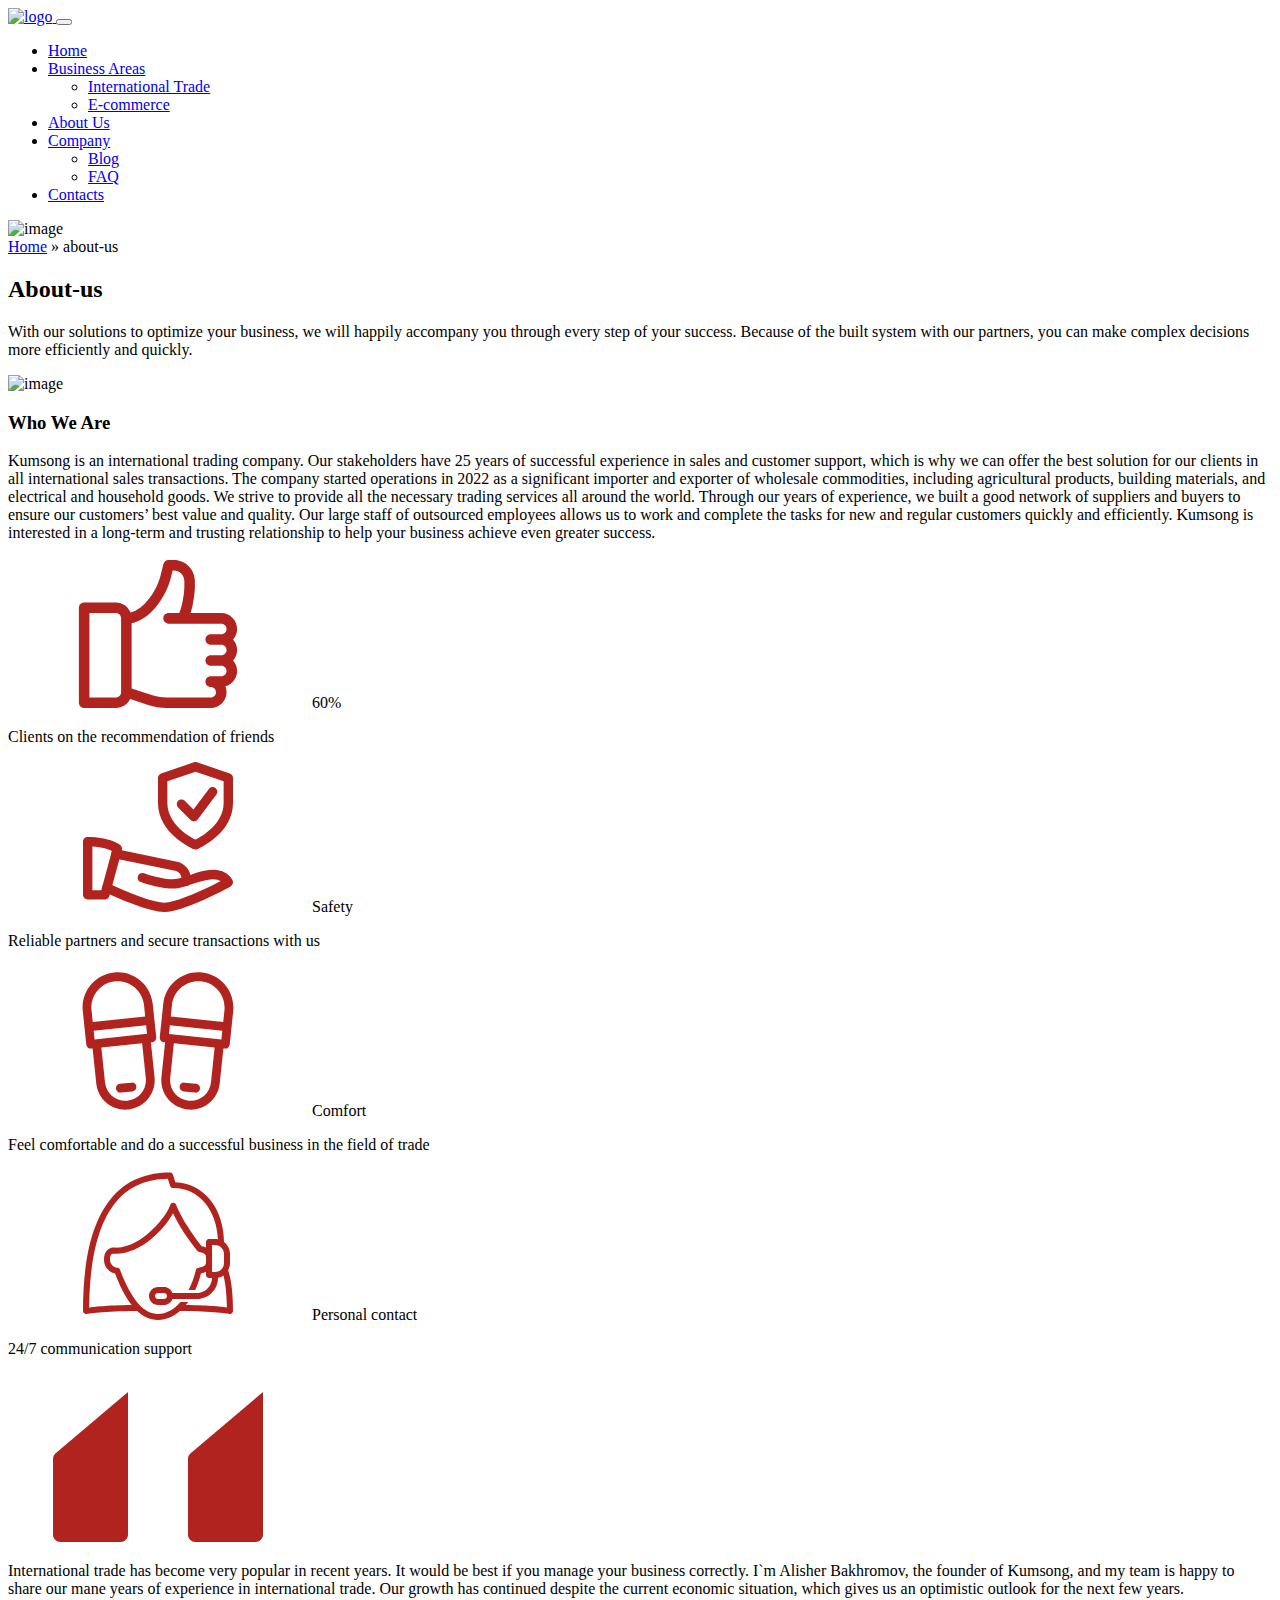
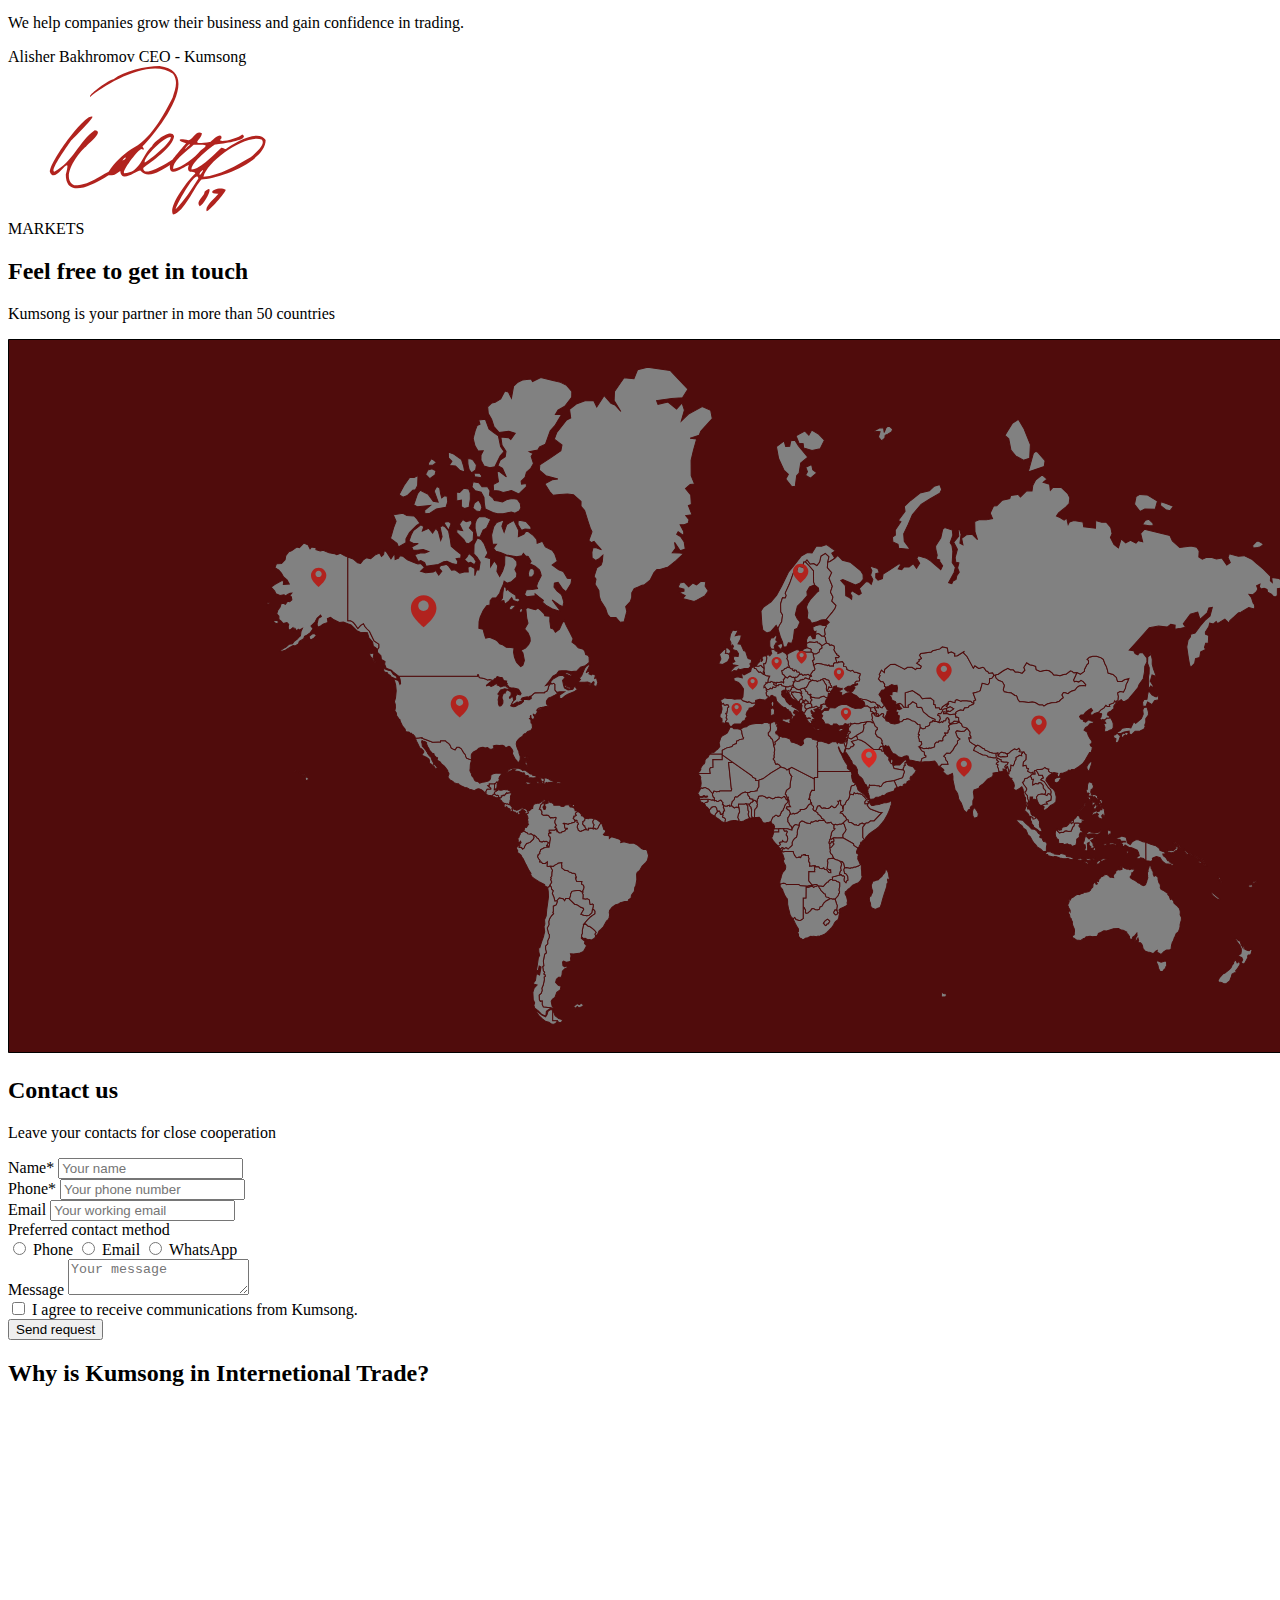
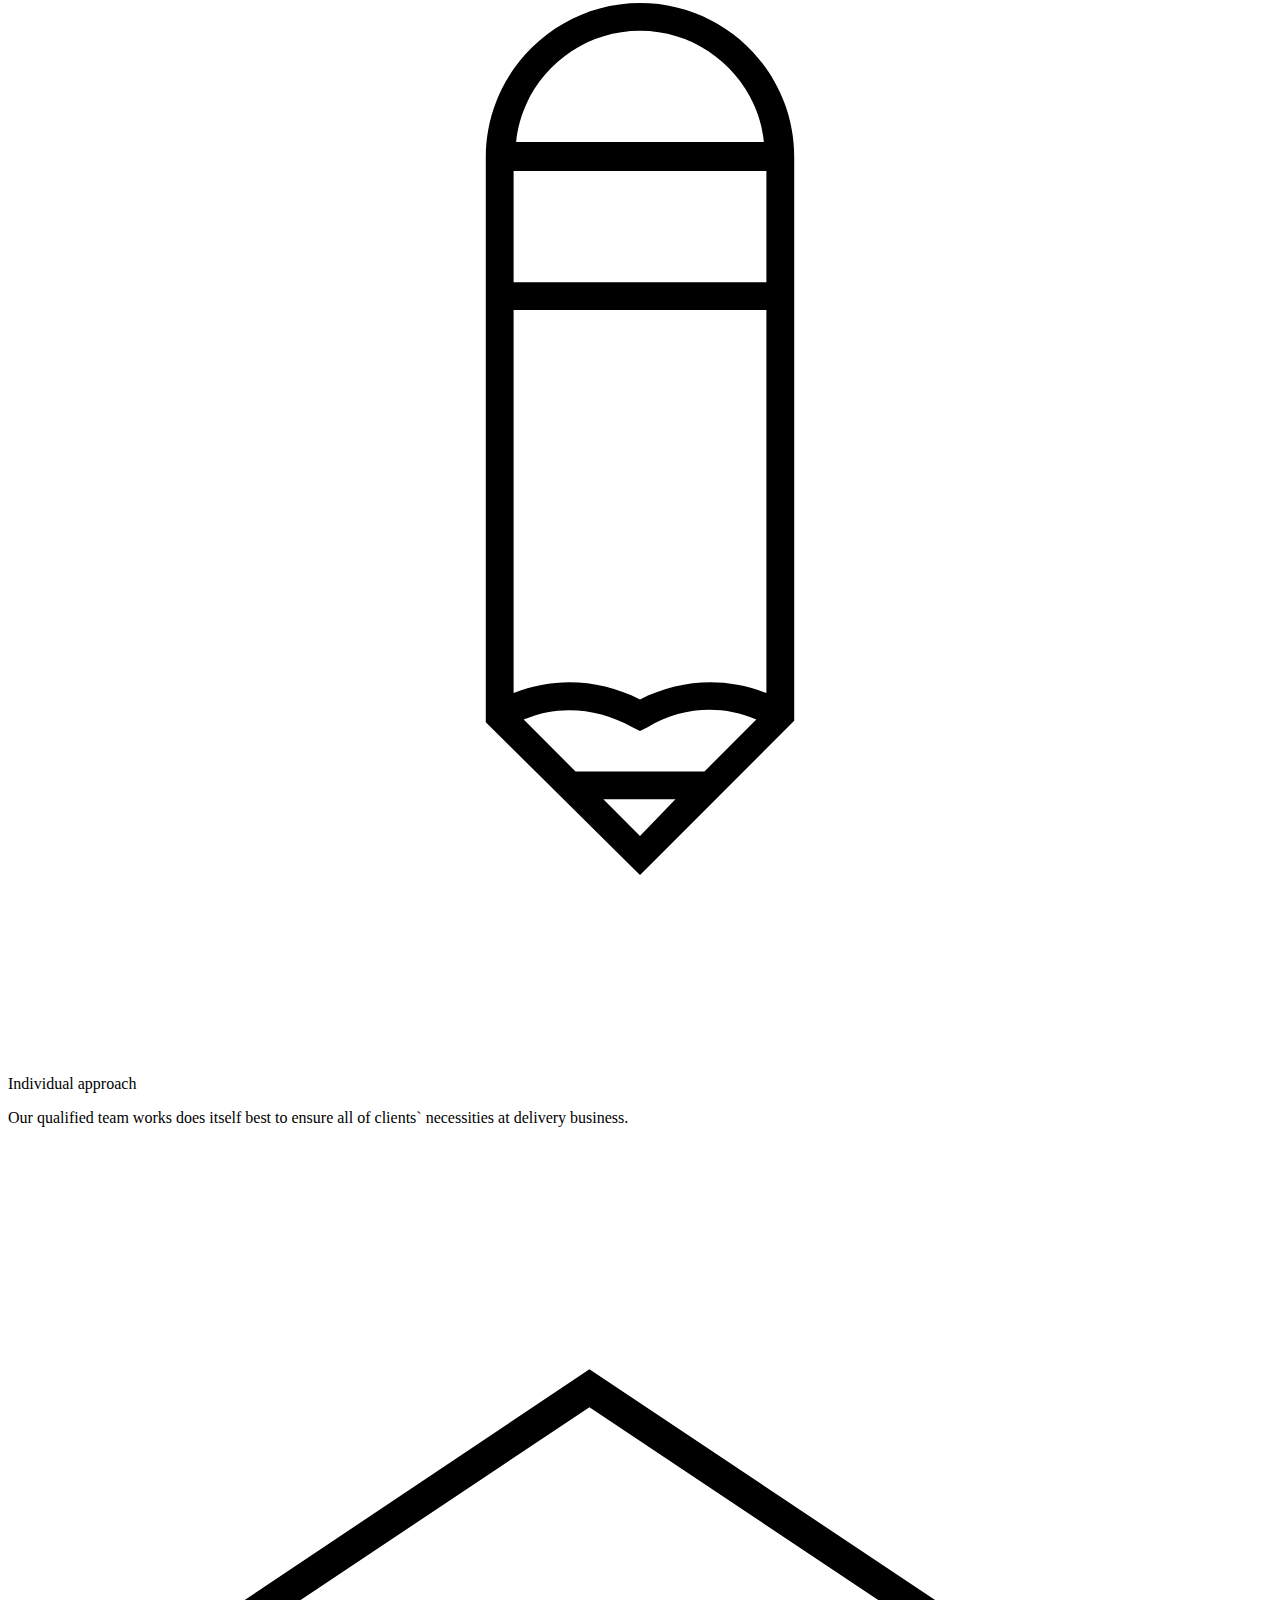
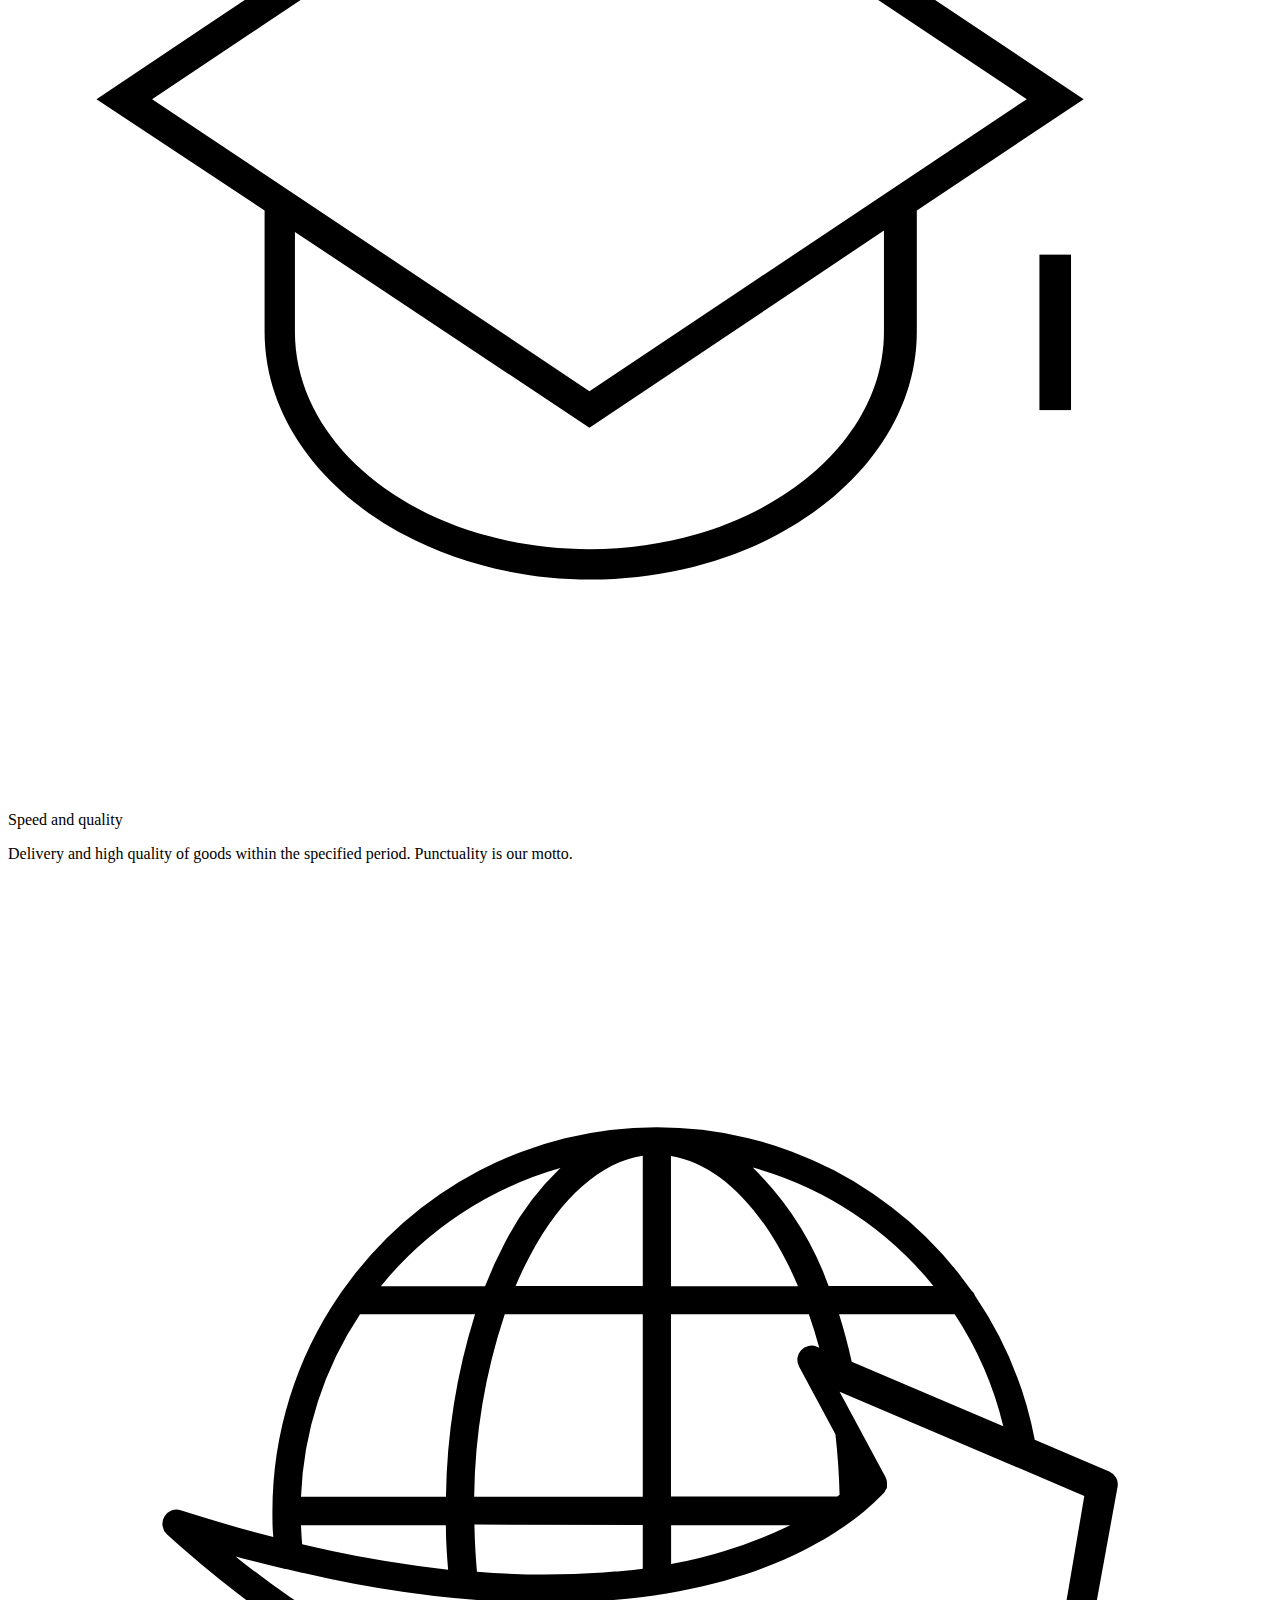
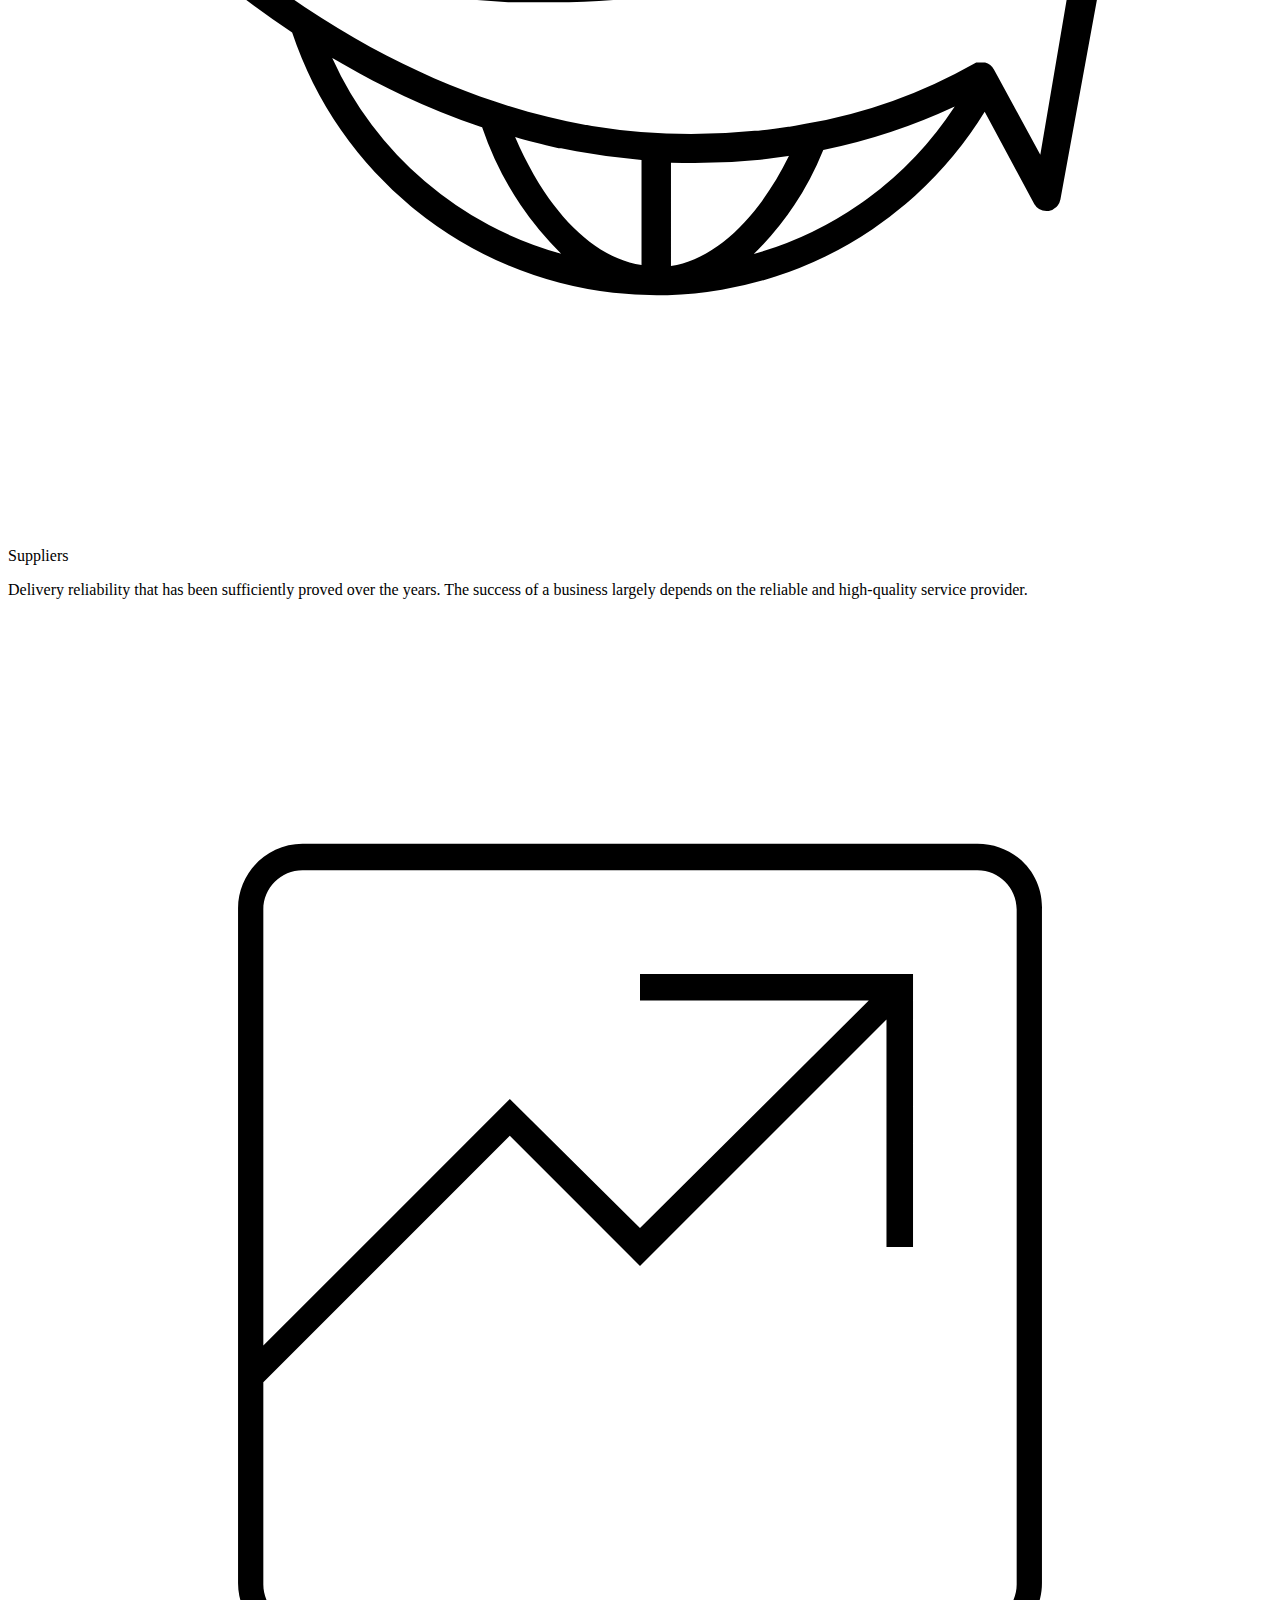
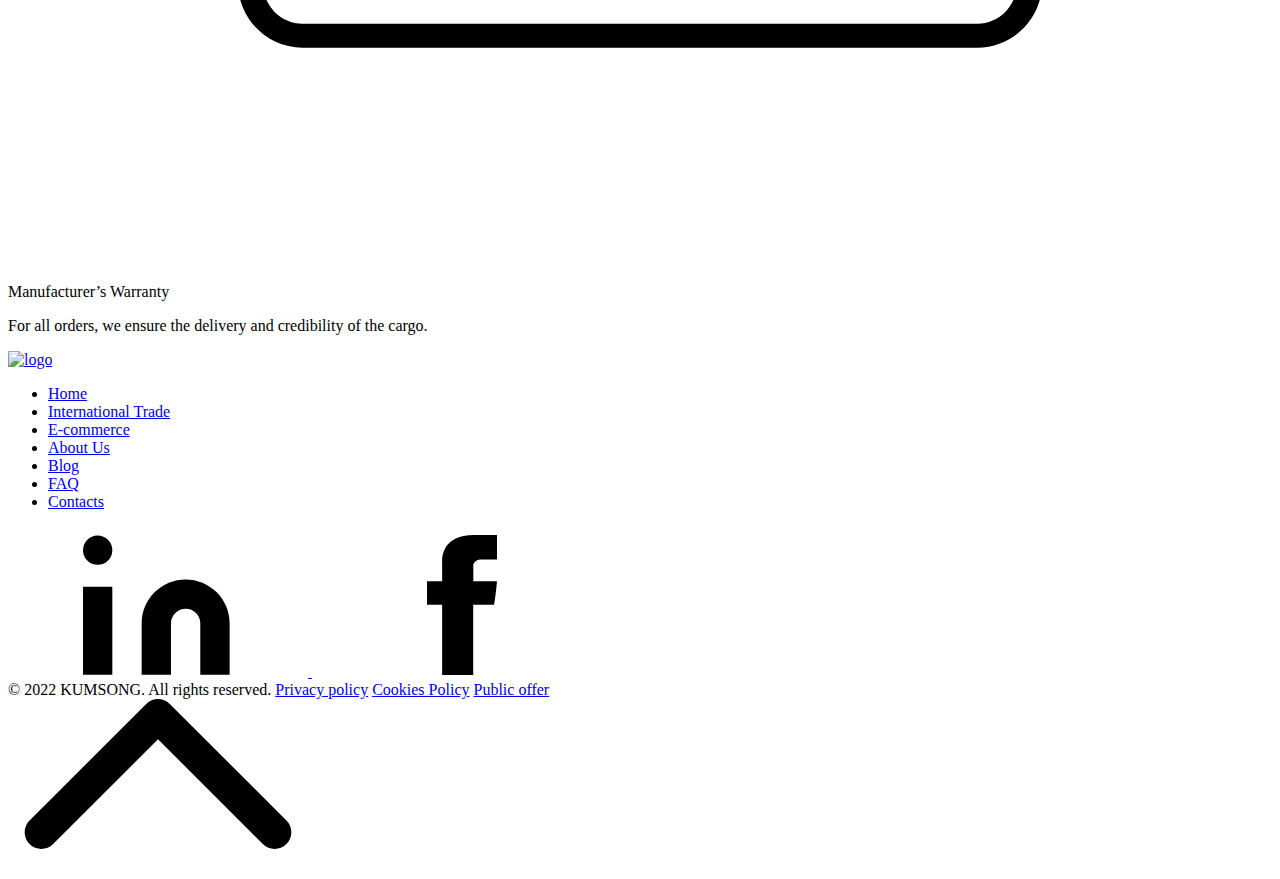
==== commit 7efb0f54: "Add files via upload" ====
--- a/about-us.html
+++ b/about-us.html
@@ -163,15 +163,16 @@
                   <use xlink:href="#braces"></use>
                 </svg>
                 <p class="text">International trade has become very popular in recent years. It would be best if you
-                  manage your business correctly. I`m Alexey, the founder of Kumsong, and my team is happy to share our
-                  25 years of experience in international trade.
+                  manage your business correctly. I`m Alisher Bakhromov, the founder of Kumsong, and my team is happy to
+                  share our
+                  mane years of experience in international trade.
                   Our growth has continued despite the current economic situation, which gives us an optimistic outlook
                   for the next few years.
                 </p>
                 <p class="text pt-2">We help companies grow their business and gain confidence in trading.</p>
                 <div class="portfolio-block__info-intro">
                   <div class="intro-block">
-                    <span class="text-name pt-4">Zubchenko Alexey</span>
+                    <span class="text-name pt-4">Alisher Bakhromov</span>
                     <span class="text-post pt-2">CEO - Kumsong</span>
                   </div>
                   <svg class="icon-signature">
@@ -1266,7 +1267,7 @@
             </div>
           </div>
           <div class="col-12 col-lg-6 main-info">
-            <h2 class="section-title">Why Global Trading Solutions?</h2>
+            <h2 class="section-title">Why is Kumsong in Internetional Trade?</h2>
             <div class="main-info-wrapper">
               <div class="main-info-wrapper__block">
                 <svg xmlns="http://www.w3.org/2000/svg" viewBox="0 0 100 100" id="1035825788" class="svg u_1035825788"
